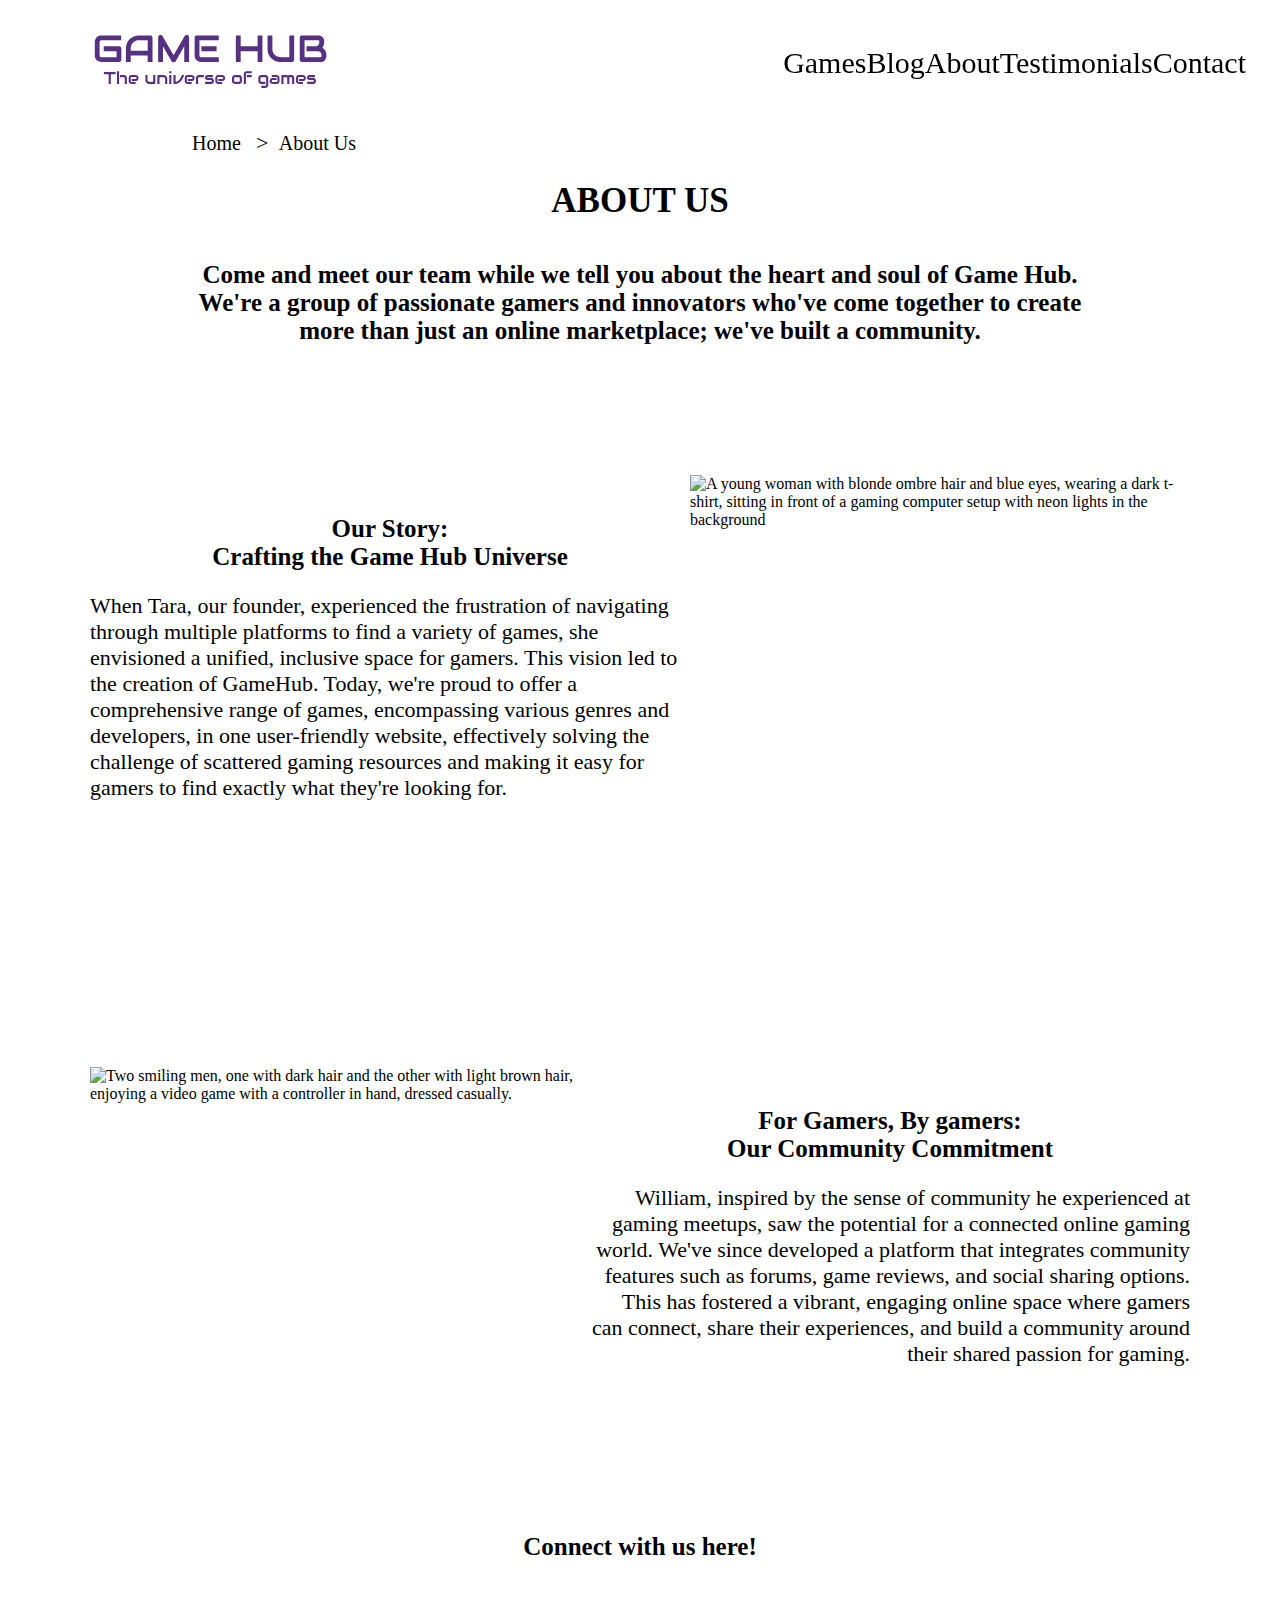
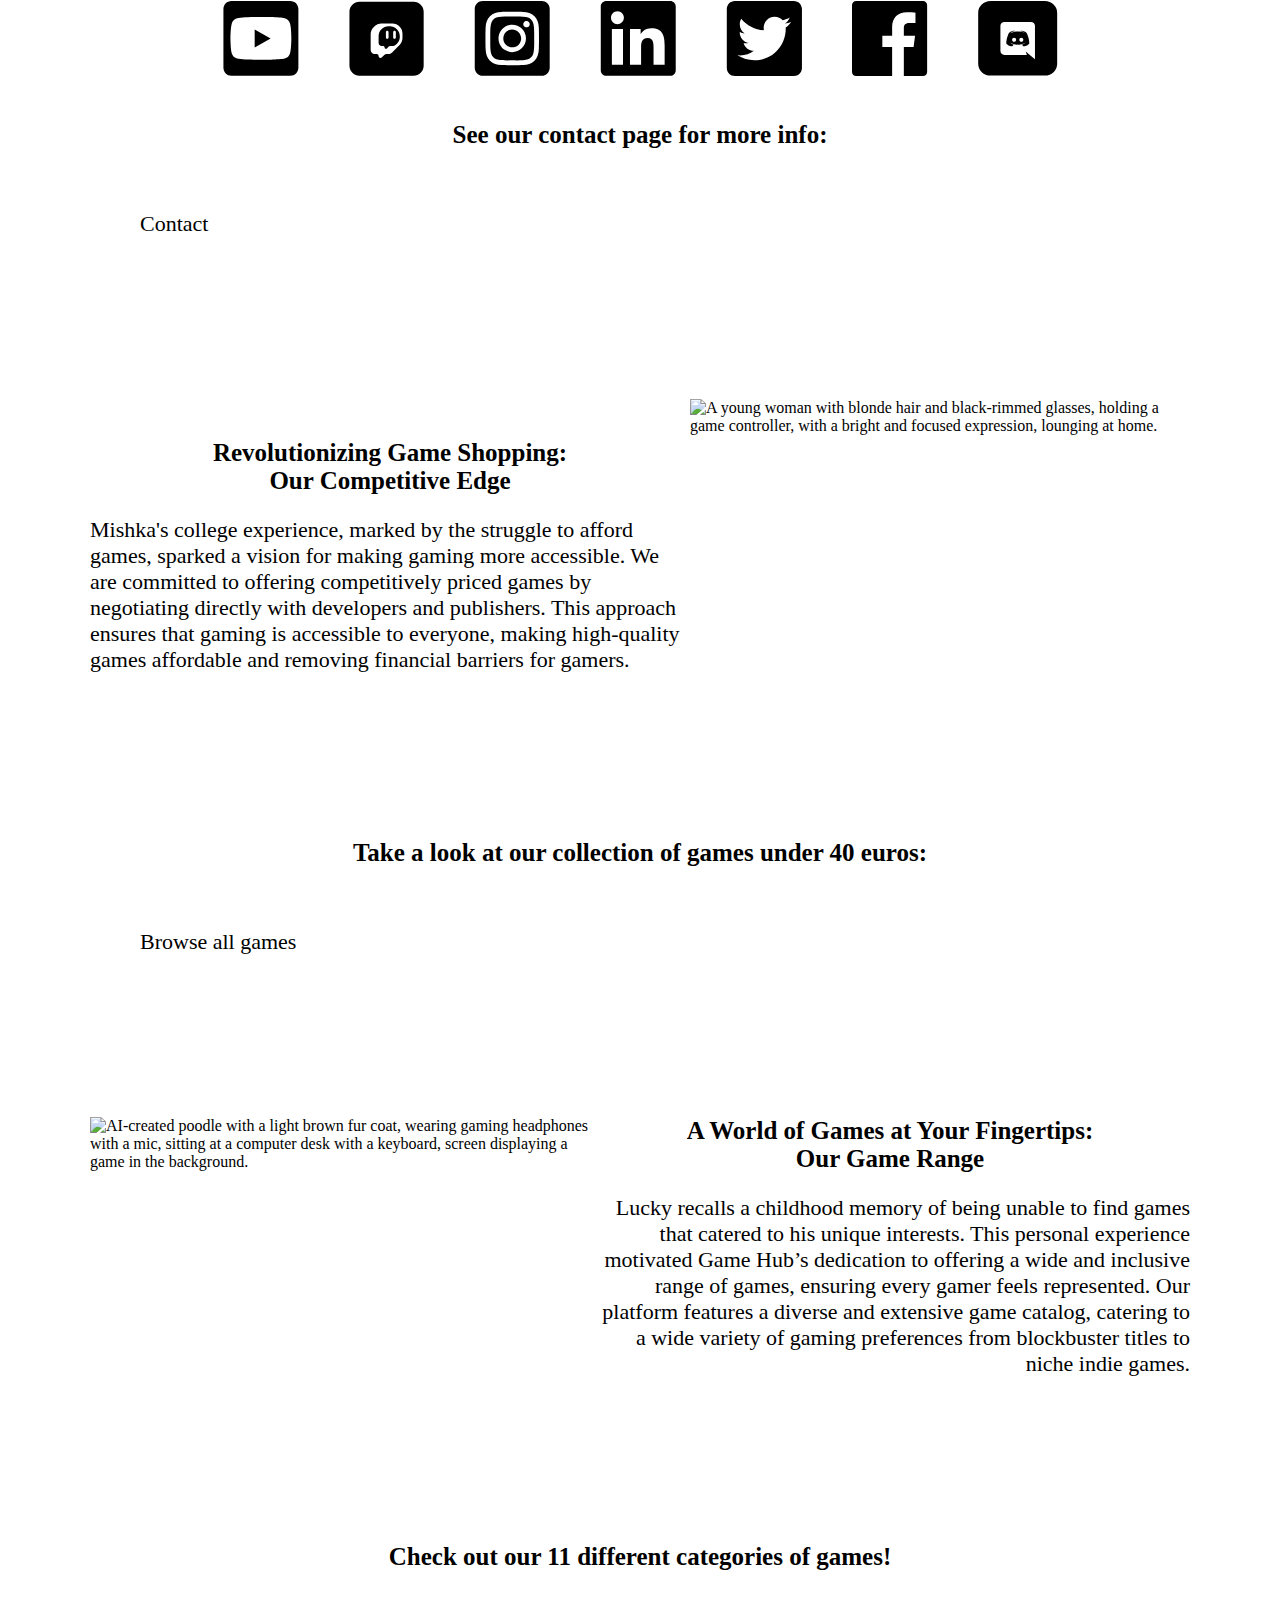
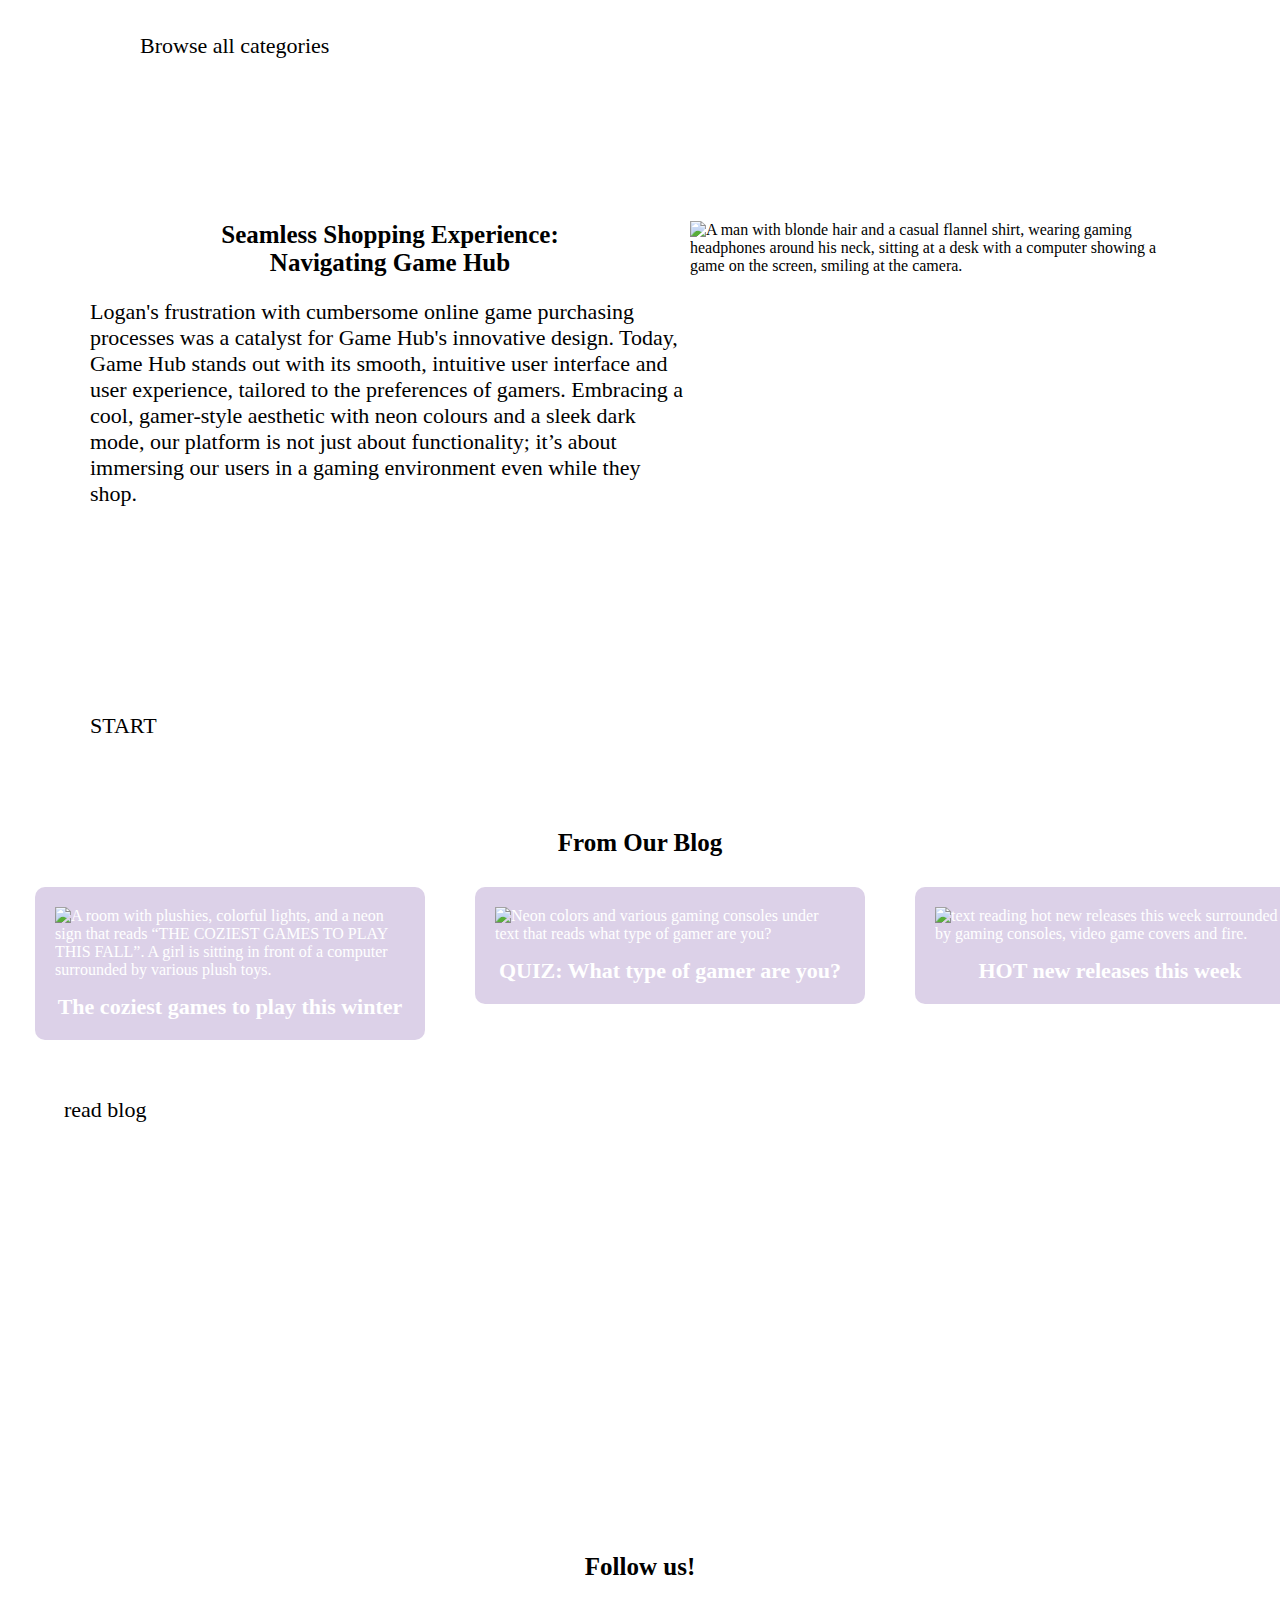
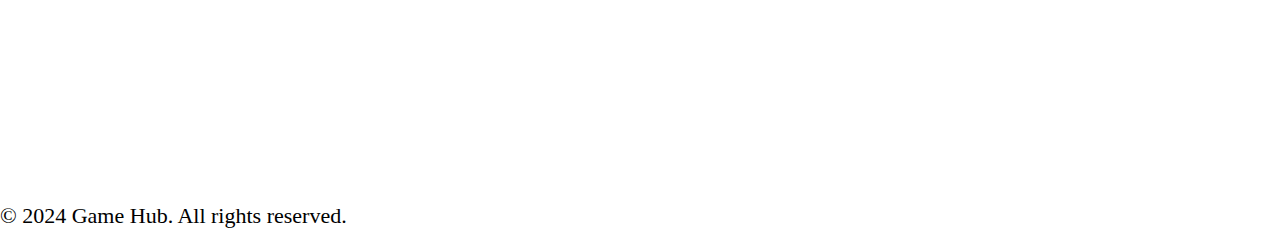
==== about-us.html @ de3f4aee "alt text about-pictures" ====
<!DOCTYPE html>
<html lang="en">
  <head>
    <meta charset="UTF-8" />
    <meta name="viewport" content="width=device-width, initial-scale=1.0" />
    <meta
      name="description"
      content="Learn about Game Hub's passionate team. We're more than an online marketplace; we're a community of gamers and innovators."
    />
    <link rel="icon" type="image/x-icon" href="/assets/images/favicon2.jpeg" />
    <link rel="stylesheet" href="src/css/trying-again.css" />
    <link rel="preconnect" href="https://fonts.googleapis.com" />
    <link rel="preconnect" href="https://fonts.gstatic.com" crossorigin />
    <link
      href="https://fonts.googleapis.com/css2?family=Audiowide&family=Orbitron&family=Press+Start+2P&display=swap"
      rel="stylesheet"
    />
    <title>About Us | Game Hub</title>
  </head>

  <body>
    <!-- 1. Navigation Bar -->
    <nav class="navbar navbar__primary" role="navigation">
      <div class="navbar__content">
        <a href="index.html" class="navbar__logo">
          <svg
            aria-labelledby="titleId"
            title="Game Hub Logo"
            role="img"
            width="233"
            height="54"
            viewBox="0 0 233 54"
            fill="none"
            xmlns="http://http://www.w3.org/2000/svg"
          >
            <path
              d="M27.3806 25.5693C27.3806 25.9157 27.3187 26.2373 27.195 26.5342C27.0713 26.8311 26.8981 27.0908 26.6755 27.3135C26.4652 27.5238 26.2116 27.6908 25.9147 27.8145C25.6179 27.9382 25.2963 28 24.9499 28H7.54561C7.1003 28 6.61787 27.9505 6.09834 27.8516C5.59118 27.7402 5.08402 27.5732 4.57686 27.3506C4.08207 27.1279 3.60583 26.8434 3.14815 26.4971C2.69047 26.1383 2.28226 25.7116 1.92354 25.2168C1.57718 24.7096 1.29886 24.1283 1.08858 23.4727C0.878291 22.8047 0.773148 22.0563 0.773148 21.2275V8.16504C0.773148 7.71973 0.822627 7.24349 0.921585 6.73633C1.03291 6.2168 1.19991 5.70964 1.42256 5.21484C1.64522 4.70768 1.93591 4.22526 2.29463 3.76758C2.65336 3.3099 3.08011 2.90788 3.57491 2.56152C4.08207 2.2028 4.66345 1.91829 5.31905 1.70801C5.97464 1.49772 6.71683 1.39258 7.54561 1.39258H27.1579V6.2168H7.54561C6.91475 6.2168 6.43233 6.38379 6.09834 6.71777C5.76436 7.05176 5.59737 7.54655 5.59737 8.20215V21.2275C5.59737 21.846 5.76436 22.3285 6.09834 22.6748C6.4447 23.0088 6.92712 23.1758 7.54561 23.1758H22.5564V17.127H9.71651V12.2656H24.9499C25.2963 12.2656 25.6179 12.3337 25.9147 12.4697C26.2116 12.5934 26.4652 12.7666 26.6755 12.9893C26.8981 13.2119 27.0713 13.4717 27.195 13.7686C27.3187 14.0531 27.3806 14.3623 27.3806 14.6963V25.5693ZM58.5153 28H53.6911V21.4688H36.7321V28H31.9079V14.6963C31.9079 12.7542 32.2419 10.9668 32.9099 9.33398C33.5778 7.70117 34.5056 6.2972 35.6931 5.12207C36.8806 3.94694 38.2845 3.03158 39.905 2.37598C41.5254 1.72038 43.2943 1.39258 45.2116 1.39258H56.0847C56.4187 1.39258 56.7341 1.45443 57.031 1.57812C57.3278 1.70182 57.5876 1.875 57.8103 2.09766C58.0329 2.32031 58.2061 2.58008 58.3298 2.87695C58.4535 3.17383 58.5153 3.48926 58.5153 3.82324V28ZM36.7321 16.6445H53.6911V6.2168H45.2116C45.0632 6.2168 44.7478 6.24154 44.2653 6.29102C43.7953 6.32812 43.2448 6.43327 42.614 6.60645C41.9955 6.77962 41.3399 7.04557 40.6472 7.4043C39.9545 7.76302 39.3174 8.25781 38.736 8.88867C38.1547 9.51953 37.6722 10.3112 37.2888 11.2637C36.9177 12.2038 36.7321 13.348 36.7321 14.6963V16.6445ZM95.1052 28H90.2439V12.1543L81.6901 27.2021C81.4799 27.5856 81.183 27.8763 80.7995 28.0742C80.4284 28.2721 80.0264 28.3711 79.5935 28.3711C79.1729 28.3711 78.7771 28.2721 78.406 28.0742C78.0472 27.8763 77.7627 27.5856 77.5524 27.2021L68.9616 12.1543V28H64.1374V3.45215C64.1374 2.89551 64.2982 2.40072 64.6198 1.96777C64.9538 1.53483 65.3868 1.24414 65.9187 1.0957C66.1784 1.03385 66.4382 1.0153 66.698 1.04004C66.9577 1.05241 67.2051 1.10807 67.4401 1.20703C67.6875 1.29362 67.9102 1.4235 68.1081 1.59668C68.306 1.75749 68.473 1.9554 68.6091 2.19043L79.5935 21.2832L90.5778 2.19043C90.8623 1.72038 91.252 1.38639 91.7468 1.18848C92.2539 0.99056 92.7797 0.959635 93.3239 1.0957C93.8435 1.24414 94.2702 1.53483 94.6042 1.96777C94.9382 2.40072 95.1052 2.89551 95.1052 3.45215V28ZM122.603 17.127H107.37V12.2656H122.603V17.127ZM124.774 28H107.37C106.702 28 105.972 27.8825 105.18 27.6475C104.389 27.4124 103.653 27.029 102.972 26.4971C102.304 25.9528 101.742 25.2539 101.284 24.4004C100.839 23.5345 100.616 22.4769 100.616 21.2275V3.82324C100.616 3.48926 100.678 3.17383 100.801 2.87695C100.925 2.58008 101.092 2.32031 101.302 2.09766C101.525 1.875 101.785 1.70182 102.082 1.57812C102.379 1.45443 102.7 1.39258 103.047 1.39258H124.774V6.2168H105.44V21.2275C105.44 21.8584 105.607 22.3408 105.941 22.6748C106.275 23.0088 106.764 23.1758 107.407 23.1758H124.774V28ZM146.669 12.2656H163.609V1.39258H168.433V28H163.609V17.127H146.669V28H141.844V1.39258H146.669V12.2656ZM200.162 25.5693C200.162 25.9157 200.1 26.2373 199.976 26.5342C199.853 26.8311 199.679 27.0908 199.457 27.3135C199.234 27.5238 198.974 27.6908 198.677 27.8145C198.381 27.9382 198.065 28 197.731 28H186.858C185.831 28 184.792 27.8887 183.741 27.666C182.689 27.4434 181.669 27.1032 180.679 26.6455C179.702 26.1755 178.781 25.5817 177.915 24.8643C177.049 24.1468 176.288 23.2995 175.633 22.3223C174.989 21.3327 174.482 20.207 174.111 18.9453C173.74 17.6712 173.554 16.2549 173.554 14.6963V1.39258H178.379V14.6963C178.379 16.057 178.564 17.2074 178.935 18.1475C179.319 19.0876 179.801 19.873 180.383 20.5039C180.964 21.1348 181.601 21.6296 182.294 21.9883C182.986 22.347 183.642 22.613 184.26 22.7861C184.891 22.9593 185.442 23.0706 185.912 23.1201C186.394 23.1572 186.71 23.1758 186.858 23.1758H195.338V1.39258H200.162V25.5693ZM232.336 22.1553C232.336 22.749 232.231 23.3861 232.02 24.0664C231.822 24.7467 231.488 25.3776 231.018 25.959C230.561 26.5404 229.961 27.029 229.218 27.4248C228.476 27.8083 227.567 28 226.491 28H208.177C207.831 28 207.509 27.9382 207.213 27.8145C206.916 27.6908 206.656 27.5238 206.433 27.3135C206.223 27.0908 206.056 26.8311 205.932 26.5342C205.809 26.2373 205.747 25.9157 205.747 25.5693V3.82324C205.747 3.48926 205.809 3.17383 205.932 2.87695C206.056 2.58008 206.223 2.32031 206.433 2.09766C206.656 1.875 206.916 1.70182 207.213 1.57812C207.509 1.45443 207.831 1.39258 208.177 1.39258H224.32C224.914 1.39258 225.551 1.49772 226.231 1.70801C226.911 1.91829 227.542 2.25846 228.124 2.72852C228.717 3.1862 229.206 3.78613 229.59 4.52832C229.985 5.27051 230.183 6.17969 230.183 7.25586V8.16504C230.183 9.01855 230.041 9.9401 229.757 10.9297C229.472 11.9069 229.014 12.8346 228.383 13.7129C228.928 14.0469 229.435 14.4489 229.905 14.9189C230.387 15.389 230.808 15.9333 231.167 16.5518C231.525 17.1702 231.81 17.8691 232.02 18.6484C232.231 19.4277 232.336 20.2874 232.336 21.2275V22.1553ZM227.511 21.2275C227.511 20.5967 227.412 20.0339 227.215 19.5391C227.017 19.0319 226.738 18.599 226.38 18.2402C226.021 17.8815 225.588 17.6094 225.081 17.4238C224.574 17.2259 224.005 17.127 223.374 17.127H212.501V12.2656H221.203C221.834 12.2656 222.403 12.1729 222.91 11.9873C223.417 11.7894 223.85 11.5111 224.209 11.1523C224.567 10.7936 224.84 10.3669 225.025 9.87207C225.223 9.36491 225.322 8.7959 225.322 8.16504V7.25586C225.322 6.56315 224.988 6.2168 224.32 6.2168H210.571V23.1758H226.491C226.578 23.1758 226.683 23.1696 226.806 23.1572C226.93 23.1449 227.041 23.1077 227.14 23.0459C227.239 22.984 227.326 22.8789 227.4 22.7305C227.474 22.582 227.511 22.3779 227.511 22.1182V21.2275ZM21.572 40.2549H16.8156V50H14.6574V40.2549H9.89278V38.0967H21.572V40.2549ZM32.9025 50H30.7443V44.0483C30.7443 43.7661 30.6724 43.5531 30.5285 43.4092C30.3846 43.2598 30.1688 43.1851 29.8811 43.1851H25.988V41.0269H29.8811C30.0858 41.0269 30.3016 41.0518 30.5285 41.1016C30.7554 41.1458 30.9795 41.2178 31.2009 41.3174C31.4278 41.417 31.6436 41.547 31.8483 41.7075C32.0531 41.8625 32.2329 42.0534 32.3879 42.2803C32.5428 42.5016 32.6674 42.759 32.7614 43.0522C32.8555 43.3455 32.9025 43.6776 32.9025 44.0483V50ZM25.1164 50H22.9582V37.2334H25.1164V50ZM44.5319 43.9985C44.5319 44.2974 44.4794 44.6211 44.3742 44.9697C44.2691 45.3128 44.0975 45.6338 43.8596 45.9326C43.6272 46.2259 43.32 46.4722 42.9382 46.6714C42.5619 46.8706 42.1026 46.9702 41.5603 46.9702H37.6672V44.9199H41.5603C41.8536 44.9199 42.0804 44.8314 42.2409 44.6543C42.4014 44.4717 42.4816 44.2476 42.4816 43.9819C42.4816 43.6997 42.3903 43.4784 42.2077 43.3179C42.0306 43.1574 41.8148 43.0771 41.5603 43.0771H37.6672C37.3739 43.0771 37.147 43.1685 36.9865 43.3511C36.826 43.5282 36.7458 43.7495 36.7458 44.0151V47.0283C36.7458 47.3161 36.8343 47.5402 37.0114 47.7007C37.194 47.8612 37.4182 47.9414 37.6838 47.9414H41.5603V50H37.6672C37.3684 50 37.0446 49.9474 36.696 49.8423C36.3529 49.7371 36.0319 49.5684 35.7331 49.3359C35.4398 49.098 35.1936 48.7909 34.9943 48.4146C34.7951 48.0327 34.6955 47.5706 34.6955 47.0283V43.9985C34.6955 43.6997 34.7481 43.3787 34.8532 43.0356C34.9584 42.687 35.1272 42.366 35.3596 42.0728C35.5975 41.7739 35.9047 41.5249 36.281 41.3257C36.6628 41.1265 37.1249 41.0269 37.6672 41.0269H41.5603C41.8591 41.0269 42.18 41.0794 42.5231 41.1846C42.8718 41.2897 43.1927 41.4613 43.486 41.6992C43.7849 41.9316 44.0339 42.2388 44.2331 42.6206C44.4323 42.9969 44.5319 43.4562 44.5319 43.9985ZM61.3244 48.9126C61.3244 49.0675 61.2967 49.2114 61.2414 49.3442C61.1861 49.4771 61.1086 49.5933 61.009 49.6929C60.9149 49.7869 60.8015 49.8617 60.6687 49.917C60.5414 49.9723 60.403 50 60.2536 50H55.3728C55.1071 50 54.8221 49.9696 54.5178 49.9087C54.2189 49.8478 53.9229 49.751 53.6296 49.6182C53.3363 49.4798 53.0513 49.3083 52.7746 49.1035C52.5035 48.8932 52.2655 48.6414 52.0607 48.3481C51.856 48.0493 51.69 47.7062 51.5627 47.3188C51.441 46.9315 51.3801 46.4943 51.3801 46.0073V41.0269H53.5383V46.0073C53.5383 46.2896 53.5853 46.5441 53.6794 46.771C53.779 46.9924 53.9118 47.1833 54.0778 47.3438C54.2439 47.5042 54.4375 47.6287 54.6589 47.7173C54.8858 47.8003 55.1293 47.8418 55.3894 47.8418H59.1662V41.0269H61.3244V48.9126ZM73.2941 50H71.1359V45.0195C71.1359 44.7373 71.0861 44.4855 70.9865 44.2642C70.8925 44.0373 70.7624 43.8436 70.5964 43.6831C70.4304 43.5226 70.2339 43.4009 70.007 43.3179C69.7857 43.2293 69.545 43.1851 69.2849 43.1851H65.508V50H63.3498V42.0977C63.3498 41.9482 63.3775 41.8099 63.4328 41.6826C63.4882 41.5498 63.5656 41.4364 63.6652 41.3423C63.7648 41.2427 63.8811 41.1652 64.0139 41.1099C64.1467 41.0545 64.2878 41.0269 64.4372 41.0269H69.3015C69.5726 41.0269 69.8576 41.0573 70.1564 41.1182C70.4608 41.179 70.7596 41.2786 71.0529 41.417C71.3518 41.5498 71.634 41.7214 71.8996 41.9316C72.1708 42.1364 72.4087 42.3882 72.6135 42.687C72.8238 42.9803 72.9898 43.3206 73.1115 43.708C73.2333 44.0954 73.2941 44.5326 73.2941 45.0195V50ZM77.3781 39.1841H75.2199V37.2334H77.3781V39.1841ZM77.3781 50H75.2199V41.0269H77.3781V50ZM90.1613 41.0269C89.9178 41.785 89.6328 42.5321 89.3064 43.2681C88.9799 44.0041 88.6036 44.7069 88.1774 45.3765C87.7569 46.0405 87.2837 46.6576 86.758 47.2275C86.2378 47.792 85.6595 48.2817 85.0231 48.6968C84.3923 49.1063 83.7033 49.43 82.9563 49.668C82.2147 49.9004 81.4095 50.0166 80.5407 50.0166C80.3913 50.0166 80.2502 49.9889 80.1174 49.9336C79.9846 49.8783 79.8684 49.8035 79.7688 49.7095C79.6691 49.6099 79.5917 49.4964 79.5363 49.3691C79.481 49.2363 79.4533 49.0952 79.4533 48.9458V41.0269H81.6115V47.7754C82.1372 47.7754 82.6408 47.6619 83.1223 47.4351C83.6092 47.2082 84.0686 46.9093 84.5002 46.5386C84.9318 46.1623 85.3303 45.7362 85.6955 45.2603C86.0663 44.7843 86.3955 44.2974 86.6833 43.7993C86.9711 43.2957 87.2146 42.8032 87.4138 42.3218C87.6185 41.8403 87.7707 41.4087 87.8703 41.0269H90.1613ZM100.595 43.9985C100.595 44.2974 100.543 44.6211 100.438 44.9697C100.333 45.3128 100.161 45.6338 99.923 45.9326C99.6906 46.2259 99.3835 46.4722 99.0017 46.6714C98.6254 46.8706 98.1661 46.9702 97.6237 46.9702H93.7307V44.9199H97.6237C97.917 44.9199 98.1439 44.8314 98.3044 44.6543C98.4649 44.4717 98.5451 44.2476 98.5451 43.9819C98.5451 43.6997 98.4538 43.4784 98.2712 43.3179C98.0941 43.1574 97.8783 43.0771 97.6237 43.0771H93.7307C93.4374 43.0771 93.2105 43.1685 93.05 43.3511C92.8895 43.5282 92.8093 43.7495 92.8093 44.0151V47.0283C92.8093 47.3161 92.8978 47.5402 93.0749 47.7007C93.2575 47.8612 93.4816 47.9414 93.7473 47.9414H97.6237V50H93.7307C93.4318 50 93.1081 49.9474 92.7595 49.8423C92.4164 49.7371 92.0954 49.5684 91.7966 49.3359C91.5033 49.098 91.257 48.7909 91.0578 48.4146C90.8586 48.0327 90.759 47.5706 90.759 47.0283V43.9985C90.759 43.6997 90.8116 43.3787 90.9167 43.0356C91.0218 42.687 91.1906 42.366 91.423 42.0728C91.661 41.7739 91.9681 41.5249 92.3444 41.3257C92.7263 41.1265 93.1883 41.0269 93.7307 41.0269H97.6237C97.9226 41.0269 98.2435 41.0794 98.5866 41.1846C98.9353 41.2897 99.2562 41.4613 99.5495 41.6992C99.8483 41.9316 100.097 42.2388 100.297 42.6206C100.496 42.9969 100.595 43.4562 100.595 43.9985ZM109.901 43.1851H105.045C104.751 43.1851 104.53 43.2598 104.381 43.4092C104.231 43.5531 104.156 43.7661 104.156 44.0483V50H101.998V44.0483C101.998 43.6776 102.045 43.3455 102.139 43.0522C102.233 42.759 102.358 42.5016 102.513 42.2803C102.673 42.0534 102.856 41.8625 103.061 41.7075C103.265 41.547 103.479 41.417 103.7 41.3174C103.927 41.2178 104.154 41.1458 104.381 41.1016C104.613 41.0518 104.829 41.0269 105.028 41.0269H109.901V43.1851ZM120.003 46.9702C120.003 47.341 119.956 47.6758 119.862 47.9746C119.767 48.2679 119.643 48.528 119.488 48.7549C119.333 48.9762 119.153 49.1672 118.948 49.3276C118.744 49.4826 118.528 49.6099 118.301 49.7095C118.08 49.8091 117.853 49.8838 117.62 49.9336C117.393 49.9779 117.178 50 116.973 50H111.129V47.8418H116.956C117.25 47.8418 117.471 47.7671 117.62 47.6177C117.77 47.4683 117.844 47.2524 117.844 46.9702C117.817 46.3947 117.526 46.1069 116.973 46.1069H113.628C113.152 46.1069 112.748 46.0239 112.416 45.8579C112.084 45.6919 111.813 45.4844 111.602 45.2354C111.397 44.9863 111.248 44.7179 111.154 44.4302C111.065 44.1424 111.021 43.874 111.021 43.625C111.021 43.1436 111.107 42.7396 111.279 42.4131C111.45 42.0811 111.666 41.8127 111.926 41.6079C112.186 41.4032 112.468 41.2565 112.773 41.168C113.077 41.0739 113.362 41.0269 113.628 41.0269H118.932V43.1851H113.644C113.534 43.1851 113.445 43.1989 113.379 43.2266C113.318 43.2487 113.271 43.2819 113.238 43.3262C113.21 43.3649 113.193 43.4092 113.188 43.459C113.182 43.5033 113.179 43.5475 113.179 43.5918C113.185 43.6803 113.202 43.7495 113.229 43.7993C113.257 43.8491 113.29 43.8851 113.329 43.9072C113.373 43.9294 113.42 43.9432 113.47 43.9487C113.525 43.9487 113.578 43.9487 113.628 43.9487H116.973C117.526 43.9487 117.997 44.0483 118.384 44.2476C118.771 44.4468 119.084 44.6986 119.322 45.0029C119.56 45.3018 119.731 45.6283 119.837 45.9824C119.947 46.3366 120.003 46.6659 120.003 46.9702ZM131.175 43.9985C131.175 44.2974 131.123 44.6211 131.018 44.9697C130.913 45.3128 130.741 45.6338 130.503 45.9326C130.271 46.2259 129.964 46.4722 129.582 46.6714C129.205 46.8706 128.746 46.9702 128.204 46.9702H124.311V44.9199H128.204C128.497 44.9199 128.724 44.8314 128.884 44.6543C129.045 44.4717 129.125 44.2476 129.125 43.9819C129.125 43.6997 129.034 43.4784 128.851 43.3179C128.674 43.1574 128.458 43.0771 128.204 43.0771H124.311C124.017 43.0771 123.791 43.1685 123.63 43.3511C123.47 43.5282 123.389 43.7495 123.389 44.0151V47.0283C123.389 47.3161 123.478 47.5402 123.655 47.7007C123.838 47.8612 124.062 47.9414 124.327 47.9414H128.204V50H124.311C124.012 50 123.688 49.9474 123.34 49.8423C122.996 49.7371 122.675 49.5684 122.377 49.3359C122.083 49.098 121.837 48.7909 121.638 48.4146C121.439 48.0327 121.339 47.5706 121.339 47.0283V43.9985C121.339 43.6997 121.392 43.3787 121.497 43.0356C121.602 42.687 121.771 42.366 122.003 42.0728C122.241 41.7739 122.548 41.5249 122.925 41.3257C123.306 41.1265 123.768 41.0269 124.311 41.0269H128.204C128.503 41.0269 128.824 41.0794 129.167 41.1846C129.515 41.2897 129.836 41.4613 130.13 41.6992C130.428 41.9316 130.677 42.2388 130.877 42.6206C131.076 42.9969 131.175 43.4562 131.175 43.9985ZM147.918 46.9702C147.918 47.341 147.871 47.6758 147.777 47.9746C147.683 48.2679 147.558 48.528 147.404 48.7549C147.249 48.9762 147.069 49.1672 146.864 49.3276C146.659 49.4826 146.443 49.6099 146.217 49.7095C145.995 49.8091 145.768 49.8838 145.536 49.9336C145.309 49.9779 145.093 50 144.888 50H140.995C140.696 50 140.37 49.9474 140.016 49.8423C139.662 49.7371 139.332 49.5656 139.028 49.3276C138.729 49.0841 138.477 48.7715 138.273 48.3896C138.073 48.0023 137.974 47.5291 137.974 46.9702V44.0483C137.974 43.495 138.073 43.0273 138.273 42.6455C138.477 42.2581 138.729 41.9455 139.028 41.7075C139.332 41.464 139.662 41.2897 140.016 41.1846C140.37 41.0794 140.696 41.0269 140.995 41.0269H144.888C145.442 41.0269 145.912 41.1265 146.3 41.3257C146.687 41.5249 147 41.7767 147.238 42.0811C147.475 42.3799 147.647 42.7064 147.752 43.0605C147.863 43.4147 147.918 43.744 147.918 44.0483V46.9702ZM145.76 44.0649C145.76 43.7661 145.685 43.5448 145.536 43.4009C145.386 43.257 145.171 43.1851 144.888 43.1851H141.012C140.724 43.1851 140.506 43.2598 140.356 43.4092C140.207 43.5531 140.132 43.7661 140.132 44.0483V46.9702C140.132 47.2524 140.207 47.4683 140.356 47.6177C140.506 47.7671 140.724 47.8418 141.012 47.8418H144.888C145.182 47.8418 145.4 47.7671 145.544 47.6177C145.688 47.4683 145.76 47.2524 145.76 46.9702V44.0649ZM157.705 43.1851H152.824V41.0269H157.705V43.1851ZM157.705 39.292H152.841C152.547 39.292 152.326 39.3667 152.176 39.5161C152.027 39.66 151.952 39.873 151.952 40.1553V50H149.794V40.1553C149.794 39.7845 149.841 39.4525 149.935 39.1592C150.029 38.8659 150.154 38.6086 150.309 38.3872C150.469 38.1603 150.652 37.9694 150.857 37.8145C151.061 37.654 151.274 37.5239 151.496 37.4243C151.723 37.3247 151.95 37.2528 152.176 37.2085C152.403 37.1587 152.619 37.1338 152.824 37.1338H157.705V39.292ZM174.281 50.8633C174.281 51.234 174.234 51.5661 174.14 51.8594C174.046 52.1582 173.922 52.4183 173.767 52.6396C173.612 52.8665 173.432 53.0575 173.227 53.2124C173.022 53.3729 172.807 53.5029 172.58 53.6025C172.358 53.7021 172.132 53.7741 171.899 53.8184C171.672 53.8682 171.456 53.8931 171.252 53.8931H167.359V51.7349H171.252C171.545 51.7349 171.764 51.6602 171.907 51.5107C172.051 51.3613 172.123 51.1455 172.123 50.8633V44.0483C172.123 43.7661 172.051 43.5531 171.907 43.4092C171.764 43.2598 171.545 43.1851 171.252 43.1851H167.359C167.093 43.1851 166.883 43.2681 166.728 43.4341C166.573 43.5946 166.495 43.7993 166.495 44.0483V46.9702C166.495 47.2524 166.57 47.4683 166.719 47.6177C166.869 47.7671 167.087 47.8418 167.375 47.8418H171.252V50H167.359C167.154 50 166.938 49.9779 166.711 49.9336C166.484 49.8838 166.257 49.8091 166.03 49.7095C165.809 49.6099 165.596 49.4826 165.391 49.3276C165.187 49.1672 165.007 48.9762 164.852 48.7549C164.697 48.528 164.572 48.2679 164.478 47.9746C164.384 47.6758 164.337 47.341 164.337 46.9702V44.0483C164.337 43.8436 164.359 43.6278 164.404 43.4009C164.453 43.174 164.528 42.9499 164.628 42.7285C164.727 42.5016 164.855 42.2858 165.009 42.0811C165.17 41.8763 165.361 41.6965 165.582 41.5415C165.809 41.3866 166.069 41.262 166.363 41.168C166.656 41.0739 166.988 41.0269 167.359 41.0269H171.252C171.456 41.0269 171.672 41.0518 171.899 41.1016C172.132 41.1458 172.358 41.2178 172.58 41.3174C172.807 41.417 173.022 41.547 173.227 41.7075C173.432 41.8625 173.612 42.0534 173.767 42.2803C173.922 42.5016 174.046 42.759 174.14 43.0522C174.234 43.3455 174.281 43.6776 174.281 44.0483V50.8633ZM185.521 47.0283C185.521 47.3271 185.468 47.6509 185.363 47.9995C185.258 48.3426 185.086 48.6636 184.848 48.9624C184.616 49.2557 184.309 49.502 183.927 49.7012C183.551 49.9004 183.091 50 182.549 50H178.656C178.357 50 178.033 49.9474 177.685 49.8423C177.342 49.7371 177.021 49.5684 176.722 49.3359C176.429 49.098 176.182 48.7909 175.983 48.4146C175.784 48.0327 175.684 47.5706 175.684 47.0283C175.684 46.7295 175.737 46.4058 175.842 46.0571C175.947 45.7085 176.116 45.3875 176.348 45.0942C176.586 44.7954 176.893 44.5464 177.27 44.3472C177.652 44.1479 178.114 44.0483 178.656 44.0483H182.549V46.1069H178.656C178.363 46.1069 178.136 46.1982 177.975 46.3809C177.815 46.5579 177.735 46.7793 177.735 47.0449C177.735 47.3271 177.826 47.5485 178.008 47.709C178.197 47.8639 178.418 47.9414 178.673 47.9414H182.549C182.842 47.9414 183.069 47.8529 183.23 47.6758C183.39 47.4987 183.47 47.2773 183.47 47.0117V43.9985C183.47 43.7163 183.382 43.4922 183.205 43.3262C183.033 43.1602 182.815 43.0771 182.549 43.0771H177.809V41.0269H182.549C182.848 41.0269 183.169 41.0794 183.512 41.1846C183.861 41.2897 184.182 41.4613 184.475 41.6992C184.774 41.9316 185.023 42.2388 185.222 42.6206C185.421 42.9969 185.521 43.4562 185.521 43.9985V47.0283ZM195.374 50H193.216V44.0483C193.216 43.7661 193.141 43.5531 192.991 43.4092C192.842 43.2598 192.621 43.1851 192.327 43.1851H189.522V50H187.363V42.0977C187.363 41.9482 187.391 41.8099 187.446 41.6826C187.502 41.5498 187.579 41.4364 187.679 41.3423C187.779 41.2427 187.895 41.1652 188.028 41.1099C188.16 41.0545 188.301 41.0269 188.451 41.0269H192.344C192.643 41.0269 192.964 41.0794 193.307 41.1846C193.65 41.2897 193.976 41.4585 194.286 41.6909V41.0269H197.208C197.413 41.0269 197.629 41.0518 197.856 41.1016C198.083 41.1458 198.307 41.2178 198.528 41.3174C198.755 41.417 198.971 41.547 199.175 41.7075C199.38 41.8625 199.56 42.0534 199.715 42.2803C199.87 42.5016 199.995 42.759 200.089 43.0522C200.183 43.3455 200.23 43.6776 200.23 44.0483V50H198.071V44.0483C198.071 43.7661 198 43.5531 197.856 43.4092C197.717 43.2598 197.502 43.1851 197.208 43.1851H195.266C195.338 43.4507 195.374 43.7384 195.374 44.0483V50ZM211.876 43.9985C211.876 44.2974 211.823 44.6211 211.718 44.9697C211.613 45.3128 211.441 45.6338 211.203 45.9326C210.971 46.2259 210.664 46.4722 210.282 46.6714C209.906 46.8706 209.446 46.9702 208.904 46.9702H205.011V44.9199H208.904C209.197 44.9199 209.424 44.8314 209.585 44.6543C209.745 44.4717 209.825 44.2476 209.825 43.9819C209.825 43.6997 209.734 43.4784 209.551 43.3179C209.374 43.1574 209.159 43.0771 208.904 43.0771H205.011C204.718 43.0771 204.491 43.1685 204.33 43.3511C204.17 43.5282 204.09 43.7495 204.09 44.0151V47.0283C204.09 47.3161 204.178 47.5402 204.355 47.7007C204.538 47.8612 204.762 47.9414 205.028 47.9414H208.904V50H205.011C204.712 50 204.388 49.9474 204.04 49.8423C203.697 49.7371 203.376 49.5684 203.077 49.3359C202.784 49.098 202.537 48.7909 202.338 48.4146C202.139 48.0327 202.039 47.5706 202.039 47.0283V43.9985C202.039 43.6997 202.092 43.3787 202.197 43.0356C202.302 42.687 202.471 42.366 202.703 42.0728C202.941 41.7739 203.248 41.5249 203.625 41.3257C204.007 41.1265 204.469 41.0269 205.011 41.0269H208.904C209.203 41.0269 209.524 41.0794 209.867 41.1846C210.216 41.2897 210.536 41.4613 210.83 41.6992C211.129 41.9316 211.378 42.2388 211.577 42.6206C211.776 42.9969 211.876 43.4562 211.876 43.9985ZM222.003 46.9702C222.003 47.341 221.956 47.6758 221.862 47.9746C221.767 48.2679 221.643 48.528 221.488 48.7549C221.333 48.9762 221.153 49.1672 220.948 49.3276C220.744 49.4826 220.528 49.6099 220.301 49.7095C220.08 49.8091 219.853 49.8838 219.62 49.9336C219.393 49.9779 219.178 50 218.973 50H213.129V47.8418H218.956C219.25 47.8418 219.471 47.7671 219.62 47.6177C219.77 47.4683 219.844 47.2524 219.844 46.9702C219.817 46.3947 219.526 46.1069 218.973 46.1069H215.628C215.152 46.1069 214.748 46.0239 214.416 45.8579C214.084 45.6919 213.813 45.4844 213.602 45.2354C213.397 44.9863 213.248 44.7179 213.154 44.4302C213.065 44.1424 213.021 43.874 213.021 43.625C213.021 43.1436 213.107 42.7396 213.279 42.4131C213.45 42.0811 213.666 41.8127 213.926 41.6079C214.186 41.4032 214.468 41.2565 214.773 41.168C215.077 41.0739 215.362 41.0269 215.628 41.0269H220.932V43.1851H215.644C215.534 43.1851 215.445 43.1989 215.379 43.2266C215.318 43.2487 215.271 43.2819 215.238 43.3262C215.21 43.3649 215.193 43.4092 215.188 43.459C215.182 43.5033 215.179 43.5475 215.179 43.5918C215.185 43.6803 215.202 43.7495 215.229 43.7993C215.257 43.8491 215.29 43.8851 215.329 43.9072C215.373 43.9294 215.42 43.9432 215.47 43.9487C215.525 43.9487 215.578 43.9487 215.628 43.9487H218.973C219.526 43.9487 219.997 44.0483 220.384 44.2476C220.771 44.4468 221.084 44.6986 221.322 45.0029C221.56 45.3018 221.731 45.6283 221.837 45.9824C221.947 46.3366 222.003 46.6659 222.003 46.9702Z"
              fill="#563182"
            />
          </svg>
        </a>
        <!-- Alternate Logo for smaller screens -->
        <a href="index.html" class="navbar__logo--small" id="alternate-logo">
          <svg
            aria-labelledby="titleId"
            title="Game Hub Logo"
            role="img"
            width="133"
            height="17"
            viewBox="0 0 133 17"
            fill="none"
            xmlns="http://http://www.w3.org/2000/svg"
          >
            <path
              d="M15.1993 14.611C15.1993 14.809 15.164 14.9927 15.0933 15.1624C15.0226 15.332 14.9237 15.4805 14.7964 15.6077C14.6763 15.7279 14.5314 15.8233 14.3617 15.894C14.1921 15.9647 14.0083 16 13.8104 16H3.86508C3.61062 16 3.33495 15.9717 3.03807 15.9152C2.74827 15.8516 2.45846 15.7561 2.16865 15.6289C1.88591 15.5017 1.61378 15.3391 1.35225 15.1412C1.09071 14.9362 0.857455 14.6923 0.65247 14.4096C0.454553 14.1198 0.295513 13.7876 0.175349 13.4129C0.0551856 13.0313 -0.00489619 12.6036 -0.00489619 12.13V4.66574C-0.00489619 4.41127 0.0233776 4.13914 0.0799252 3.84933C0.143541 3.55246 0.238965 3.26265 0.366197 2.97991C0.49343 2.69011 0.659538 2.41444 0.864523 2.1529C1.06951 1.89137 1.31337 1.66165 1.59611 1.46373C1.88591 1.25875 2.21813 1.09617 2.59276 0.976008C2.96739 0.855844 3.39149 0.795762 3.86508 0.795762H15.0721V3.55246H3.86508C3.50459 3.55246 3.22892 3.64788 3.03807 3.83873C2.84722 4.02958 2.7518 4.31232 2.7518 4.68694V12.13C2.7518 12.4834 2.84722 12.7591 3.03807 12.957C3.23599 13.1479 3.51166 13.2433 3.86508 13.2433H12.4426V9.78683H5.10559V7.00893H13.8104C14.0083 7.00893 14.1921 7.04781 14.3617 7.12556C14.5314 7.19624 14.6763 7.2952 14.7964 7.42243C14.9237 7.54967 15.0226 7.6981 15.0933 7.86775C15.164 8.03032 15.1993 8.20703 15.1993 8.39788V14.611ZM32.9906 16H30.2339V12.2679H20.5431V16H17.7864V8.39788C17.7864 7.28813 17.9772 6.26674 18.3589 5.33371C18.7406 4.40067 19.2708 3.5984 19.9493 2.9269C20.6279 2.2554 21.4302 1.73233 22.3561 1.3577C23.2821 0.983076 24.2929 0.795762 25.3885 0.795762H31.6017C31.7925 0.795762 31.9728 0.831104 32.1424 0.901789C32.3121 0.972473 32.4605 1.07143 32.5877 1.19866C32.715 1.3259 32.8139 1.47433 32.8846 1.64398C32.9553 1.81362 32.9906 1.99386 32.9906 2.18471V16ZM20.5431 9.51116H30.2339V3.55246H25.3885C25.3037 3.55246 25.1234 3.56659 24.8478 3.59487C24.5792 3.61607 24.2646 3.67616 23.9041 3.77511C23.5507 3.87407 23.1761 4.02604 22.7803 4.23103C22.3844 4.43601 22.0204 4.71875 21.6882 5.07924C21.356 5.43973 21.0803 5.89212 20.8612 6.43639C20.6491 6.97359 20.5431 7.62742 20.5431 8.39788V9.51116ZM53.8991 16H51.1212V6.94531L46.2334 15.5441C46.1132 15.7632 45.9436 15.9293 45.7244 16.0424C45.5124 16.1555 45.2827 16.2121 45.0353 16.2121C44.7949 16.2121 44.5688 16.1555 44.3567 16.0424C44.1517 15.9293 43.9891 15.7632 43.869 15.5441L38.9599 6.94531V16H36.2032V1.97266C36.2032 1.65458 36.2951 1.37184 36.4789 1.12445C36.6698 0.877049 36.9172 0.710941 37.2211 0.626119C37.3695 0.590777 37.518 0.580174 37.6664 0.594311C37.8149 0.60138 37.9562 0.633188 38.0905 0.689735C38.2319 0.739215 38.3591 0.813433 38.4722 0.912392C38.5853 1.00428 38.6807 1.11738 38.7585 1.25168L45.0353 12.1618L51.3121 1.25168C51.4746 0.983076 51.6973 0.792228 51.98 0.679133C52.2698 0.566038 52.5702 0.548366 52.8813 0.626119C53.1781 0.710941 53.422 0.877049 53.6128 1.12445C53.8037 1.37184 53.8991 1.65458 53.8991 1.97266V16ZM69.6123 9.78683H60.9075V7.00893H69.6123V9.78683ZM70.8528 16H60.9075C60.5258 16 60.1087 15.9328 59.6564 15.7985C59.204 15.6642 58.7834 15.4451 58.3946 15.1412C58.013 14.8302 57.6913 14.4308 57.4298 13.9431C57.1753 13.4483 57.0481 12.8439 57.0481 12.13V2.18471C57.0481 1.99386 57.0834 1.81362 57.1541 1.64398C57.2248 1.47433 57.3202 1.3259 57.4404 1.19866C57.5676 1.07143 57.7161 0.972473 57.8857 0.901789C58.0554 0.831104 58.2391 0.795762 58.4371 0.795762H70.8528V3.55246H59.8048V12.13C59.8048 12.4905 59.9002 12.7662 60.0911 12.957C60.2819 13.1479 60.5611 13.2433 60.9287 13.2433H70.8528V16ZM83.364 7.00893H93.0442V0.795762H95.8009V16H93.0442V9.78683H83.364V16H80.6073V0.795762H83.364V7.00893ZM113.931 14.611C113.931 14.809 113.896 14.9927 113.825 15.1624C113.755 15.332 113.656 15.4805 113.529 15.6077C113.401 15.7279 113.253 15.8233 113.083 15.894C112.914 15.9647 112.733 16 112.543 16H106.329C105.743 16 105.149 15.9364 104.548 15.8092C103.947 15.6819 103.364 15.4875 102.799 15.226C102.24 14.9574 101.714 14.6181 101.219 14.2081C100.724 13.7982 100.289 13.314 99.9147 12.7556C99.5472 12.1901 99.2574 11.5469 99.0453 10.8259C98.8333 10.0978 98.7272 9.28851 98.7272 8.39788V0.795762H101.484V8.39788C101.484 9.17541 101.59 9.83278 101.802 10.37C102.021 10.9072 102.297 11.356 102.629 11.7165C102.961 12.077 103.325 12.3597 103.721 12.5647C104.117 12.7697 104.492 12.9217 104.845 13.0206C105.205 13.1196 105.52 13.1832 105.789 13.2115C106.064 13.2327 106.245 13.2433 106.329 13.2433H111.175V0.795762H113.931V14.611ZM132.317 12.6602C132.317 12.9994 132.256 13.3635 132.136 13.7522C132.023 14.141 131.832 14.5015 131.564 14.8337C131.302 15.1659 130.959 15.4451 130.535 15.6713C130.111 15.8904 129.592 16 128.977 16H118.512C118.314 16 118.13 15.9647 117.96 15.894C117.791 15.8233 117.642 15.7279 117.515 15.6077C117.395 15.4805 117.3 15.332 117.229 15.1624C117.158 14.9927 117.123 14.809 117.123 14.611V2.18471C117.123 1.99386 117.158 1.81362 117.229 1.64398C117.3 1.47433 117.395 1.3259 117.515 1.19866C117.642 1.07143 117.791 0.972473 117.96 0.901789C118.13 0.831104 118.314 0.795762 118.512 0.795762H127.736C128.075 0.795762 128.439 0.855844 128.828 0.976008C129.217 1.09617 129.577 1.29055 129.91 1.55915C130.249 1.82069 130.528 2.16351 130.747 2.58761C130.973 3.01172 131.087 3.53125 131.087 4.14621V4.66574C131.087 5.15346 131.005 5.68006 130.843 6.24554C130.68 6.80395 130.419 7.33408 130.058 7.83594C130.369 8.02679 130.659 8.25651 130.928 8.52511C131.203 8.79371 131.444 9.10473 131.649 9.45815C131.854 9.81157 132.016 10.2109 132.136 10.6563C132.256 11.1016 132.317 11.5928 132.317 12.13V12.6602ZM129.56 12.13C129.56 11.7695 129.503 11.4479 129.39 11.1652C129.277 10.8754 129.118 10.628 128.913 10.423C128.708 10.218 128.461 10.0625 128.171 9.95647C127.881 9.84338 127.556 9.78683 127.195 9.78683H120.982V7.00893H125.955C126.315 7.00893 126.641 6.95592 126.93 6.84989C127.22 6.7368 127.468 6.57775 127.673 6.37277C127.878 6.16778 128.033 5.92392 128.139 5.64119C128.252 5.35138 128.309 5.02623 128.309 4.66574V4.14621C128.309 3.75037 128.118 3.55246 127.736 3.55246H119.88V13.2433H128.977C129.026 13.2433 129.086 13.2398 129.157 13.2327C129.228 13.2256 129.291 13.2044 129.348 13.1691C129.404 13.1337 129.454 13.0737 129.496 12.9888C129.539 12.904 129.56 12.7874 129.56 12.639V12.13Z"
              fill="#563182"
            />
          </svg>
        </a>
        <input
          type="checkbox"
          id="navbar-toggle"
          class="navbar__checkbox"
          aria-label="Menu toggle"
        />
        <label for="navbar-toggle" class="navbar__hamburger">
          <svg
            width="75"
            height="58"
            viewBox="0 0 75 58"
            fill="none"
            xmlns="http://http://www.w3.org/2000/svg"
            id="hamburger"
          >
            <path
              d="M10 12.6958C10 11.207 11.207 10 12.6958 10H34.3926C35.8814 10 37.0885 11.207 37.0885 12.6958C37.0885 14.1847 35.8814 15.3917 34.3926 15.3917H12.6958C11.207 15.3917 10 14.1847 10 12.6958Z"
            />
            <path
              d="M10 28.9698C10 27.4807 11.207 26.2739 12.6958 26.2739H61.4811C62.9699 26.2739 64.1769 27.4807 64.1769 28.9698C64.1769 30.4586 62.9699 31.6653 61.4811 31.6653H12.6958C11.207 31.6653 10 30.4586 10 28.9698Z"
            />
            <path
              d="M12.6958 42.5474C11.207 42.5474 10 43.7544 10 45.2432C10 46.732 11.207 47.9391 12.6958 47.9391H45.228C46.7168 47.9391 47.9239 46.732 47.9239 45.2432C47.9239 43.7544 46.7168 42.5474 45.228 42.5474H12.6958Z"
            />
          </svg>
        </label>
        <ul class="navbar__links">
          <li><a href="games.html">Games</a></li>
          <li><a href="blog.html">Blog</a></li>
          <li class="active"><a href="about-us.html">About</a></li>
          <li><a href="testimonials.html">Testimonials</a></li>
          <li><a href="contact.html">Contact</a></li>
        </ul>
      </div>
    </nav>

    <nav class="breadcrumbs" aria-label="Breadcrumb">
      <ol class="breadcrumbs__list">
        <li>
          <a href="index.html" class="breadcrumbs__item">Home</a>
        </li>
        <li class="active">
          <a href="games.html" class="breadcrumbs__item">About Us</a>
        </li>
      </ol>
    </nav>

    <!-- 2. Page Header -->
    <header class="header">
      <div class="header__content">
        <h1>ABOUT US</h1>
        <h2 class="header__subtitle">
          Come and meet our team while we tell you about the heart and soul of
          Game Hub. We're a group of passionate gamers and innovators who've
          come together to create more than just an online marketplace; we've
          built a community.
        </h2>
      </div>
    </header>

    <!-- 3. Main Content -->
    <main class="main-content__section">
      <!-- Section for Our Story -->

      <div class="about-us-wrap">
        <div class="about-card image-right">
          <img class="about-card-image" alt="A young woman with blonde ombre hair and blue eyes, wearing a dark t-shirt, sitting in front of a gaming computer setup with neon lights in the background" src="assets/images/about-us/1.jpg" />
          <div class="about-card-text">
            <h2 class="about-card__title">
              Our Story:<br />Crafting the Game Hub Universe
            </h2>
            <p class="about-card__paragraph">
              When Tara, our founder, experienced the frustration of navigating
              through multiple platforms to find a variety of games, she
              envisioned a unified, inclusive space for gamers. This vision led
              to the creation of GameHub. Today, we're proud to offer a
              comprehensive range of games, encompassing various genres and
              developers, in one user-friendly website, effectively solving the
              challenge of scattered gaming resources and making it easy for
              gamers to find exactly what they're looking for.
            </p>

            <p></p>
          </div>
        </div>

        <div class="about-card image-left">
          <img class="about-card-image" src="assets/images/about-us/2.jpg" alt="Two smiling men, one with dark hair and the other with light brown hair, enjoying a video game with a controller in hand, dressed casually." />
          <div class="about-card-text">
            <h2 class="about-card__title">
              For Gamers, By gamers:<br />Our Community Commitment
            </h2>
            <p class="about-card__paragraph text-right">
              William, inspired by the sense of community he experienced at
              gaming meetups, saw the potential for a connected online gaming
              world. We've since developed a platform that integrates community
              features such as forums, game reviews, and social sharing options.
              This has fostered a vibrant, engaging online space where gamers
              can connect, share their experiences, and build a community around
              their shared passion for gaming.
            </p>

            <p></p>
          </div>
        </div>

        <!-- Social Media Links Section -->
        <h3>Connect with us here!</h3>
        <div class="social-media__icons social-media__icons-dark">
          <a href="http://www.youtube.com" aria-label="Follow us on YouTube">
            <svg
              width="76"
              height="75"
              viewBox="0 0 76 75"
              fill="none"
              xmlns="http://http://www.w3.org/2000/svg"
            >
              <path
                id="Vector"
                d="M31.6806 28.4229L47.6102 37.4628L31.6806 46.5026V28.4229ZM75.3866 8.02057V66.8381C75.3866 71.2661 71.7891 74.8587 67.3549 74.8587H8.45555C4.02137 74.8587 0.423828 71.2661 0.423828 66.8381V8.02057C0.423828 3.59255 4.02137 0 8.45555 0H67.3549C71.7891 0 75.3866 3.59255 75.3866 8.02057ZM68.3588 37.4795C68.3588 37.4795 68.3588 27.5206 67.0872 22.7417C66.3844 20.1016 64.3263 18.0296 61.6992 17.3278C56.9638 16.0411 37.9052 16.0411 37.9052 16.0411C37.9052 16.0411 18.8466 16.0411 14.1112 17.3278C11.4842 18.0296 9.42605 20.1016 8.72328 22.7417C7.45159 27.5039 7.45159 37.4795 7.45159 37.4795C7.45159 37.4795 7.45159 47.4383 8.72328 52.2173C9.42605 54.8574 11.4842 56.8458 14.1112 57.5476C18.8466 58.8175 37.9052 58.8175 37.9052 58.8175C37.9052 58.8175 56.9638 58.8175 61.6992 57.5309C64.3263 56.8291 66.3844 54.8407 67.0872 52.2006C68.3588 47.4383 68.3588 37.4795 68.3588 37.4795Z"
              />
            </svg>
          </a>
          <a href="http://www.twitch.com" aria-label="Follow us on Twitch">
            <svg
              width="75"
              height="75"
              viewBox="0 0 75 75"
              xmlns="http://http://www.w3.org/2000/svg"
            >
              <g id="&#240;&#159;&#166;&#134; icon &#34;twitch&#34;">
                <g id="Group">
                  <path
                    id="Vector"
                    fill-rule="evenodd"
                    clip-rule="evenodd"
                    d="M50.8198 36.0384C50.8198 38.4389 49.8654 40.7409 48.1668 42.4371L47.3944 43.2085C46.1935 44.4077 44.5657 45.0813 42.8685 45.0813H41.178C40.5633 45.0813 39.9737 45.3253 39.5388 45.7596L37.8966 47.3995C37.0411 48.2539 35.5797 47.6479 35.5797 46.4389C35.5797 45.6891 34.9719 45.0813 34.2221 45.0813H32.598C30.9512 45.0813 29.6162 43.7463 29.6162 42.0996V35.1559C29.6162 29.6742 34.06 25.2305 39.5416 25.2305H40.8198C46.3427 25.2305 50.8198 29.7076 50.8198 35.2305V36.0384ZM46.8443 31.1876C46.8443 30.4557 46.251 29.8623 45.519 29.8623C44.7871 29.8623 44.1938 30.4557 44.1938 31.1876V36.4775C44.1938 37.2094 44.7871 37.8028 45.519 37.8028C46.251 37.8028 46.8443 37.2094 46.8443 36.4775V31.1876ZM36.9049 31.1876C36.9049 30.4557 37.4982 29.8623 38.2302 29.8623C38.9621 29.8623 39.5554 30.4557 39.5554 31.1876V36.4775C39.5554 37.2094 38.9621 37.8028 38.2302 37.8028C37.4982 37.8028 36.9049 37.2094 36.9049 36.4775V31.1876Z"
                  />
                  <path
                    id="Vector_2"
                    fill-rule="evenodd"
                    clip-rule="evenodd"
                    d="M0.456055 10.75C0.456055 5.22715 4.93321 0.75 10.4561 0.75H64.6692C70.1921 0.75 74.6692 5.22715 74.6692 10.75V64.8601C74.6692 70.3829 70.1921 74.8601 64.6692 74.8601H10.4561C4.93321 74.8601 0.456055 70.3829 0.456055 64.8601V10.75ZM32.4292 22.585C29.7794 22.585 27.238 23.6366 25.363 25.509L24.5987 26.2722C22.7203 28.148 21.6648 30.6937 21.6648 33.3482V49.0474C21.6648 51.2431 23.4448 53.0231 25.6405 53.0231H27.6769C28.748 53.0231 29.6163 53.8914 29.6163 54.9625C29.6163 56.6896 31.7039 57.5552 32.926 56.3348L35.272 53.9921C35.8933 53.3716 36.7356 53.0231 37.6137 53.0231H38.8928C40.59 53.0231 42.2178 52.3495 43.4187 51.1502L50.5366 44.0422C52.415 42.1665 53.4705 39.6208 53.4705 36.9662V32.585C53.4705 27.0621 48.9933 22.585 43.4705 22.585H32.4292Z"
                  />
                </g>
              </g>
            </svg>
          </a>
          <a
            href="http://www.instagram.com"
            aria-label="Follow us on Instagram"
          >
            <svg
              width="76"
              height="75"
              viewBox="0 0 76 75"
              xmlns="http://http://www.w3.org/2000/svg"
            >
              <g
                id="&#240;&#159;&#166;&#134; icon &#34;Instagram Square icon&#34;"
              >
                <path
                  id="Vector"
                  d="M38.2206 28.5165C36.4555 28.5171 34.7303 29.0404 33.263 30.0202C31.7956 30.9999 30.6522 32.3922 29.9772 34.0208C29.3022 35.6495 29.1259 37.4415 29.4706 39.1702C29.8154 40.8989 30.6657 42.4867 31.9141 43.7329C33.1624 44.979 34.7528 45.8275 36.484 46.1712C38.2152 46.5148 40.0096 46.3381 41.6403 45.6634C43.271 44.9887 44.6647 43.8463 45.6453 42.3807C46.6259 40.9151 47.1493 39.192 47.1493 37.4293C47.1475 35.0655 46.2061 32.799 44.532 31.1278C42.8578 29.4566 40.5878 28.5174 38.2206 28.5165ZM59.0881 21.6656C58.6337 20.5157 57.9476 19.4713 57.0723 18.5972C56.197 17.7231 55.1511 17.0379 53.9996 16.5842C50.4858 15.199 42.1194 15.5098 38.2206 15.5098C34.3219 15.5098 25.9639 15.1873 22.44 16.5842C21.2885 17.0379 20.2427 17.7231 19.3673 18.5972C18.492 19.4713 17.8059 20.5157 17.3515 21.6656C15.9661 25.1746 16.2756 33.5377 16.2756 37.4277C16.2756 41.3176 15.9661 49.6707 17.3582 53.1914C17.8126 54.3413 18.4987 55.3857 19.374 56.2598C20.2494 57.1339 21.2952 57.8191 22.4467 58.2728C25.9606 59.658 34.3269 59.3472 38.2273 59.3472C42.1278 59.3472 50.4824 59.6697 54.0063 58.2728C55.1578 57.8191 56.2037 57.1339 57.079 56.2598C57.9543 55.3857 58.6404 54.3413 59.0948 53.1914C60.492 49.6824 60.1707 41.3193 60.1707 37.4293C60.1707 33.5394 60.492 25.1879 59.0948 21.6672L59.0881 21.6656ZM38.2206 51.1311C35.5069 51.1311 32.8541 50.3275 30.5977 48.822C28.3414 47.3164 26.5827 45.1765 25.5442 42.6728C24.5057 40.1691 24.234 37.4141 24.7634 34.7562C25.2928 32.0984 26.5996 29.6569 28.5185 27.7407C30.4374 25.8245 32.8823 24.5195 35.5438 23.9908C38.2054 23.4621 40.9642 23.7335 43.4714 24.7705C45.9786 25.8076 48.1215 27.5638 49.6291 29.817C51.1368 32.0703 51.9415 34.7194 51.9415 37.4293C51.9437 39.2293 51.5903 41.012 50.9016 42.6754C50.2128 44.3388 49.2022 45.8501 47.9277 47.1229C46.6531 48.3956 45.1397 49.4048 43.474 50.0926C41.8083 50.7804 40.0231 51.1333 38.2206 51.1311ZM52.5071 26.3509C51.8736 26.3512 51.2542 26.164 50.7273 25.8127C50.2004 25.4615 49.7897 24.9621 49.547 24.3778C49.3044 23.7934 49.2407 23.1503 49.3641 22.5298C49.4875 21.9093 49.7924 21.3393 50.2402 20.8918C50.688 20.4444 51.2587 20.1396 51.88 20.0161C52.5013 19.8925 53.1453 19.9558 53.7306 20.1978C54.3159 20.4398 54.8162 20.8497 55.1682 21.3757C55.5202 21.9017 55.7081 22.5201 55.7081 23.1527C55.7098 23.5728 55.6285 23.9891 55.4688 24.3778C55.3091 24.7664 55.0741 25.1198 54.7773 25.4175C54.4806 25.7153 54.1278 25.9516 53.7394 26.1129C53.351 26.2742 52.9345 26.3574 52.5138 26.3576L52.5071 26.3509ZM67.6703 0H8.77098C6.64084 0 4.59794 0.845022 3.0917 2.34917C1.58546 3.85332 0.739258 5.89338 0.739258 8.02057L0.739258 66.8381C0.739258 68.9653 1.58546 71.0053 3.0917 72.5095C4.59794 74.0136 6.64084 74.8587 8.77098 74.8587H67.6703C69.8005 74.8587 71.8434 74.0136 73.3496 72.5095C74.8558 71.0053 75.702 68.9653 75.702 66.8381V8.02057C75.702 5.89338 74.8558 3.85332 73.3496 2.34917C71.8434 0.845022 69.8005 0 67.6703 0ZM64.8057 48.4576C64.5898 52.7403 63.6109 56.535 60.4802 59.653C57.3495 62.771 53.5529 63.7686 49.2693 63.9724C44.8502 64.2214 31.6012 64.2214 27.182 63.9724C22.8934 63.7569 19.1068 62.7777 15.9711 59.653C12.8354 56.5283 11.8498 52.7319 11.6457 48.4576C11.3964 44.043 11.3964 30.8107 11.6457 26.401C11.8615 22.1184 12.8287 18.3237 15.9711 15.2057C19.1135 12.0877 22.9102 11.1018 27.182 10.898C31.6012 10.649 44.8502 10.649 49.2693 10.898C53.5579 11.1135 57.3562 12.0927 60.4802 15.2174C63.6043 18.342 64.6015 22.1384 64.8057 26.4211C65.055 30.819 65.055 44.0396 64.8057 48.4576Z"
                />
              </g>
            </svg>
          </a>
          <a href="http://www-linkedin.com" aria-label="Follow us on Linkedin">
            <svg
              width="76"
              height="75"
              viewBox="0 0 76 75"
              xmlns="http://http://www.w3.org/2000/svg"
            >
              <g id="&#240;&#159;&#166;&#134; icon &#34;social linkedin&#34;">
                <path
                  id="Vector"
                  d="M70.1775 0H6.30485C3.25031 0 0.771484 2.41716 0.771484 5.39365V69.4531C0.771484 72.4338 3.25031 74.854 6.30485 74.854H70.1775C73.2341 74.854 75.7296 72.4338 75.7296 69.4531V5.39365C75.7296 2.41716 73.2341 0 70.1775 0ZM23.0028 63.786H11.8799V28.0651H23.0028V63.786ZM17.4413 23.1808C13.8777 23.1808 10.997 20.2969 10.997 16.7413C10.997 13.1909 13.8777 10.307 17.4413 10.307C20.9966 10.307 23.8846 13.1909 23.8846 16.7413C23.8846 20.2969 20.9966 23.1808 17.4413 23.1808ZM64.6421 63.786H53.5368V46.4157C53.5368 42.2717 53.4556 36.9436 47.7577 36.9436C41.9714 36.9436 41.0896 41.4567 41.0896 46.1153V63.7871H29.976V28.0651H40.6419V32.9431H40.7939C42.2785 30.136 45.9057 27.1741 51.3151 27.1741C62.5651 27.1741 64.6431 34.5701 64.6431 44.192L64.6421 63.786Z"
                />
              </g>
            </svg>
          </a>
          <a href="http://www.twitter.com" aria-label="Follow us on Twitter">
            <svg
              width="76"
              height="76"
              viewBox="0 0 76 76"
              xmlns="http://http://www.w3.org/2000/svg"
            >
              <g id="&#240;&#159;&#166;&#134; icon &#34;Twitter Square&#34;">
                <path
                  id="Vector"
                  d="M67.8803 0H8.84861C4.40446 0 0.798828 3.60062 0.798828 8.0386V66.9883C0.798828 71.4263 4.40446 75.0269 8.84861 75.0269H67.8803C72.3245 75.0269 75.9301 71.4263 75.9301 66.9883V8.0386C75.9301 3.60062 72.3245 0 67.8803 0ZM59.6796 26.5944C59.7132 27.0633 59.7132 27.549 59.7132 28.0179C59.7132 42.5376 48.6447 59.2679 28.4196 59.2679C22.1811 59.2679 16.3953 57.4592 11.5319 54.3443C12.4207 54.4448 13.276 54.4783 14.1816 54.4783C19.3301 54.4783 24.0593 52.7366 27.8327 49.7891C23.0028 49.6886 18.9444 46.5234 17.5524 42.1692C19.2462 42.4204 20.7723 42.4204 22.5165 41.9682C17.4854 40.9466 13.712 36.5254 13.712 31.1831V31.0491C15.171 31.8697 16.8816 32.3721 18.676 32.4391C17.1674 31.437 15.9307 30.0775 15.0762 28.482C14.2218 26.8865 13.7761 25.1046 13.7791 23.2952C13.7791 21.2521 14.3158 19.3764 15.2717 17.7519C20.6885 24.4172 28.8221 28.7715 37.9452 29.2404C36.3856 21.788 41.9701 15.7423 48.6783 15.7423C51.8479 15.7423 54.6988 17.0653 56.7113 19.2089C59.1933 18.74 61.5747 17.8189 63.6877 16.5629C62.866 19.1084 61.1386 21.2521 58.8579 22.6086C61.0716 22.3741 63.2182 21.7545 65.1971 20.9004C63.7045 23.0942 61.8262 25.0369 59.6796 26.5944Z"
                />
              </g>
            </svg>
          </a>
          <a href="http://www.facebook.com" aria-label="Follow us on facebook">
            <svg
              width="76"
              height="76"
              viewBox="0 0 76 76"
              xmlns="http://http://www.w3.org/2000/svg"
            >
              <g id="&#240;&#159;&#166;&#134; icon &#34;social facebook&#34;">
                <path
                  id="Vector"
                  d="M70.9845 0H4.14683C1.85637 0 0 1.85379 0 4.14107V70.8869C0 73.1731 1.85637 75.0269 4.14683 75.0269H40.1295V45.9728H30.3384V34.6499H40.1295V26.299C40.1295 16.608 46.0565 11.3322 54.7133 11.3322C58.8601 11.3322 62.4237 11.6396 63.463 11.7782V21.9058L57.4587 21.9089C52.7505 21.9089 51.8395 24.143 51.8395 27.4213V34.651H63.0675L61.6056 45.9738H51.8395V75.0269H70.9855C73.2749 75.0269 75.1313 73.1731 75.1313 70.8859V4.14107C75.1313 1.85379 73.2749 0 70.9845 0Z"
                />
              </g>
            </svg>
          </a>
          <a href="http://www.discord.com" aria-label="Follow us on discord">
            <svg
              width="80"
              height="75"
              viewBox="0 0 80 75"
              xmlns="http://http://www.w3.org/2000/svg"
            >
              <g id="&#240;&#159;&#166;&#134; icon &#34;discord&#34;">
                <g id="Group">
                  <path
                    id="Vector"
                    fill-rule="evenodd"
                    clip-rule="evenodd"
                    d="M43.9893 43.839C44.5816 44.5479 45.2923 45.35 45.2923 45.35C49.6554 45.2194 51.3335 42.5145 51.3335 42.5145C51.3335 36.5076 48.4906 31.6386 48.4906 31.6386C45.6477 29.6239 42.943 29.6798 42.943 29.6798L42.6666 29.9783C46.0228 30.9484 47.5824 32.3475 47.5824 32.3475C45.5292 31.2842 43.5155 30.7618 41.64 30.5566C40.2185 30.4074 38.8563 30.4447 37.652 30.5939C37.5486 30.5939 37.4603 30.6082 37.3606 30.6243L37.3164 30.6312C36.6254 30.6872 34.9473 30.9297 32.8349 31.8065C32.1044 32.1236 31.6701 32.3475 31.6701 32.3475C31.6701 32.3475 33.3087 30.8738 36.8623 29.9037L36.6649 29.6798C36.6649 29.6798 33.9602 29.6239 31.1173 31.6386C31.1173 31.6386 28.2744 36.5076 28.2744 42.5145C28.2744 42.5145 29.9328 45.2194 34.2958 45.35C34.2958 45.35 35.0263 44.5105 35.6186 43.8017C33.1113 43.0928 32.1637 41.6004 32.1637 41.6004C32.1637 41.6004 32.3611 41.731 32.7164 41.9175C32.7362 41.9362 32.7559 41.9548 32.7954 41.9735C32.825 41.9921 32.8546 42.0061 32.8842 42.0201C32.9139 42.0341 32.9435 42.0481 32.9731 42.0667C33.4666 42.3279 33.9602 42.5331 34.4143 42.701C35.2237 42.9995 36.1911 43.298 37.3164 43.5032C38.7971 43.7643 40.5344 43.8576 42.4297 43.5218C43.3576 43.3726 44.3052 43.1114 45.2923 42.7197C45.9833 42.4772 46.7532 42.1227 47.5627 41.619C47.5627 41.619 46.5756 43.1487 43.9893 43.839ZM34.0984 38.7089C34.0984 37.5709 34.9868 36.6381 36.1121 36.6381C37.2374 36.6381 38.1456 37.5709 38.1258 38.7089C38.1258 39.8468 37.2374 40.7796 36.1121 40.7796C35.0065 40.7796 34.0984 39.8468 34.0984 38.7089ZM41.3044 38.7089C41.3044 37.5709 42.1928 36.6381 43.3181 36.6381C44.4434 36.6381 45.3318 37.5709 45.3318 38.7089C45.3318 39.8468 44.4434 40.7796 43.3181 40.7796C42.2125 40.7796 41.3044 39.8468 41.3044 38.7089Z"
                  />
                  <path
                    id="Vector_2"
                    fill-rule="evenodd"
                    clip-rule="evenodd"
                    d="M66.8306 0C73.6451 0 79.1695 5.22008 79.1695 11.6594V62.9605C79.1695 69.3998 73.6451 74.6199 66.8306 74.6199H12.5392C5.72454 74.6199 0.200195 69.3998 0.200195 62.9605V11.6594C0.200195 5.22008 5.72454 0 12.5392 0H66.8306ZM26.4575 20.9868H52.9122C55.1431 20.9868 56.9594 22.7031 56.9594 24.8298V58.2968L52.7148 54.7523L50.326 52.663L47.799 50.443L48.8453 53.8942H26.4575C24.2266 53.8942 22.4103 52.178 22.4103 50.0513V24.8298C22.4103 22.7031 24.2266 20.9868 26.4575 20.9868Z"
                  />
                </g>
              </g>
            </svg>
          </a>
        </div>

        <!-- Contact Section -->
        <div class="main-content__contact">
          <h3 class="main-content__subtitle">
            See our contact page for more info:
          </h3>
          <a href="#contact" class="button button--primary">Contact</a>
        </div>

        <div class="about-card image-right">
          <img class="about-card-image" src="assets/images/about-us/3.jpg" alt="A young woman with blonde hair and black-rimmed glasses, holding a game controller, with a bright and focused expression, lounging at home." />
          <div class="about-card-text">
            <h2 class="about-card__title">
              Revolutionizing Game Shopping:<br />
              Our Competitive Edge
            </h2>
            <p class="about-card__paragraph">
              Mishka's college experience, marked by the struggle to afford
              games, sparked a vision for making gaming more accessible. We are
              committed to offering competitively priced games by negotiating
              directly with developers and publishers. This approach ensures
              that gaming is accessible to everyone, making high-quality games
              affordable and removing financial barriers for gamers.
            </p>

            <p></p>
          </div>
        </div>

        <!-- Games under 40 euros Section -->
        <h3 class="main-content__subtitle">
          Take a look at our collection of games under 40 euros:
        </h3>
        <a href="games.html" class="button button--primary">Browse all games</a>

        <div class="about-card image-left">
          <img class="about-card-image" src="assets/images/about-us/4.jpg" alt="AI-created poodle with a light brown fur coat, wearing gaming headphones with a mic, sitting at a computer desk with a keyboard, screen displaying a game in the background."/>
          <div class="about-card-text">
            <h3 class="about-card__title">
              A World of Games at Your Fingertips:<br />
              Our Game Range
            </h3>
            <p class="about-card__paragraph text-right">
              Lucky recalls a childhood memory of being unable to find games
              that catered to his unique interests. This personal experience
              motivated Game Hub’s dedication to offering a wide and inclusive
              range of games, ensuring every gamer feels represented. Our
              platform features a diverse and extensive game catalog, catering
              to a wide variety of gaming preferences from blockbuster titles to
              niche indie games.
            </p>

            <p></p>
          </div>
        </div>

        <!-- Games categories Section -->
        <h3 class="main-content__subtitle">
          Check out our 11 different categories of games!
        </h3>
        <a href="games.html" class="button button--primary"
          >Browse all categories</a
        >

        <div class="about-card image-right">
          <img class="about-card-image" src="assets/images/about-us/5.jpg" alt="A man with blonde hair and a casual flannel shirt, wearing gaming headphones around his neck, sitting at a desk with a computer showing a game on the screen, smiling at the camera."/>
          <div class="about-card-text">
            <h3 class="about-card__title">
              Seamless Shopping Experience:<br />
              Navigating Game Hub
            </h3>
            <p class="about-card__paragraph">
              Logan's frustration with cumbersome online game purchasing
              processes was a catalyst for Game Hub's innovative design. Today,
              Game Hub stands out with its smooth, intuitive user interface and
              user experience, tailored to the preferences of gamers. Embracing
              a cool, gamer-style aesthetic with neon colours and a sleek dark
              mode, our platform is not just about functionality; it’s about
              immersing our users in a gaming environment even while they shop.
            </p>

            <p></p>
          </div>
        </div>

        <a href="games.html" class="button button--secondary"> START </a>
      </div>
    </main>

    <!-- 4. Blog Carousel -->
    <section class="blog-carousel">
      <h2>From Our Blog</h2>

      <div class="blog-carousel-wrap">
        <a href="blog-post-1.html">
          <div class="blog-card">
            <img
              alt="A room with plushies, colorful lights, and a neon sign that reads “THE COZIEST GAMES TO PLAY THIS FALL”. A girl is sitting in front of a computer surrounded by various plush toys."
              class="blog-image"
              src="assets/images/blog/cozy.png"
            />
            <h3 class="blog-post-title">
              The coziest games to play this winter
            </h3>
          </div>
        </a>

        <a href="blog-post-1.html">
          <div class="blog-card">
            <img
              alt="Neon colors and various gaming consoles under text that reads what type of gamer are you?"
              class="blog-image"
              src="assets/images/blog/quiz.png"
            />
            <h3 class="blog-post-title">QUIZ: What type of gamer are you?</h3>
          </div>
        </a>
        <a href="blog-post-1.html">
          <div class="blog-card">
            <img
              alt="text reading hot new releases this week surrounded by gaming consoles, video game covers and fire. "
              class="blog-image"
              src="assets/images/blog/hot.png"
            />
            <h3 class="blog-post-title">HOT new releases this week</h3>
          </div>
        </a>
      </div>

      <a href="blog.html" class="button button--blog">read blog</a>
      <div class="decorative-line"></div>
    </section>

    <!-- 5. Footer -->
    <footer class="footer">
      <nav class="footer__nav">
        <ul class="footer__nav-links">
          <div class="footer__nav-links-division">
            <li><a href="games.html">Games</a></li>
            <li><a href="blog.html">Blog</a></li>
          </div>

          <li class="footer__logo">
            <a href="index.html" class="footer__logo">
              <svg
                width="288"
                height="65"
                viewBox="0 0 288 65"
                fill="none"
                xmlns="http://http://http://www.w3.org/2000/svg"
              >
                <path
                  d="M50.6799 26.4414C50.6799 26.806 50.6148 27.1445 50.4846 27.457C50.3544 27.7695 50.1721 28.043 49.9377 28.2773C49.7163 28.4987 49.4494 28.6745 49.1369 28.8047C48.8244 28.9349 48.4859 29 48.1213 29H29.801C29.3322 29 28.8244 28.9479 28.2775 28.8438C27.7437 28.7266 27.2098 28.5508 26.676 28.3164C26.1551 28.082 25.6538 27.7826 25.1721 27.418C24.6903 27.0404 24.2606 26.5911 23.883 26.0703C23.5184 25.5365 23.2255 24.9245 23.0041 24.2344C22.7828 23.5312 22.6721 22.7435 22.6721 21.8711V8.12109C22.6721 7.65234 22.7242 7.15104 22.8283 6.61719C22.9455 6.07031 23.1213 5.53646 23.3557 5.01562C23.59 4.48177 23.896 3.97396 24.2736 3.49219C24.6512 3.01042 25.1005 2.58724 25.6213 2.22266C26.1551 1.84505 26.7671 1.54557 27.4572 1.32422C28.1473 1.10286 28.9286 0.992188 29.801 0.992188H50.4455V6.07031H29.801C29.1369 6.07031 28.6291 6.24609 28.2775 6.59766C27.926 6.94922 27.7502 7.47005 27.7502 8.16016V21.8711C27.7502 22.5221 27.926 23.0299 28.2775 23.3945C28.6421 23.7461 29.1499 23.9219 29.801 23.9219H45.6018V17.5547H32.0861V12.4375H48.1213C48.4859 12.4375 48.8244 12.5091 49.1369 12.6523C49.4494 12.7826 49.7163 12.9648 49.9377 13.1992C50.1721 13.4336 50.3544 13.707 50.4846 14.0195C50.6148 14.319 50.6799 14.6445 50.6799 14.9961V26.4414ZM83.4533 29H78.3752V22.125H60.5236V29H55.4455V14.9961C55.4455 12.9518 55.7971 11.0703 56.5002 9.35156C57.2033 7.63281 58.1799 6.15495 59.4299 4.91797C60.6799 3.68099 62.1578 2.71745 63.8635 2.02734C65.5692 1.33724 67.4312 0.992188 69.4494 0.992188H80.8947C81.2463 0.992188 81.5783 1.05729 81.8908 1.1875C82.2033 1.31771 82.4768 1.5 82.7111 1.73438C82.9455 1.96875 83.1278 2.24219 83.258 2.55469C83.3882 2.86719 83.4533 3.19922 83.4533 3.55078V29ZM60.5236 17.0469H78.3752V6.07031H69.4494C69.2932 6.07031 68.9611 6.09635 68.4533 6.14844C67.9585 6.1875 67.3791 6.29818 66.715 6.48047C66.064 6.66276 65.3739 6.94271 64.6447 7.32031C63.9156 7.69792 63.245 8.21875 62.633 8.88281C62.021 9.54688 61.5132 10.3802 61.1096 11.3828C60.7189 12.3724 60.5236 13.5768 60.5236 14.9961V17.0469ZM121.969 29H116.852V12.3203L107.848 28.1602C107.627 28.5638 107.314 28.8698 106.91 29.0781C106.52 29.2865 106.097 29.3906 105.641 29.3906C105.198 29.3906 104.781 29.2865 104.391 29.0781C104.013 28.8698 103.714 28.5638 103.492 28.1602L94.4494 12.3203V29H89.3713V3.16016C89.3713 2.57422 89.5406 2.05339 89.8791 1.59766C90.2307 1.14193 90.6864 0.835938 91.2463 0.679688C91.5197 0.614583 91.7932 0.595052 92.0666 0.621094C92.34 0.634115 92.6005 0.692708 92.8479 0.796875C93.1083 0.888021 93.3426 1.02474 93.551 1.20703C93.7593 1.3763 93.9351 1.58464 94.0783 1.83203L105.641 21.9297L117.203 1.83203C117.503 1.33724 117.913 0.985677 118.434 0.777344C118.968 0.56901 119.521 0.536458 120.094 0.679688C120.641 0.835938 121.09 1.14193 121.442 1.59766C121.793 2.05339 121.969 2.57422 121.969 3.16016V29ZM150.914 17.5547H134.879V12.4375H150.914V17.5547ZM153.199 29H134.879C134.176 29 133.408 28.8763 132.574 28.6289C131.741 28.3815 130.966 27.9779 130.25 27.418C129.547 26.8451 128.955 26.1094 128.473 25.2109C128.004 24.2995 127.77 23.1862 127.77 21.8711V3.55078C127.77 3.19922 127.835 2.86719 127.965 2.55469C128.095 2.24219 128.271 1.96875 128.492 1.73438C128.727 1.5 129 1.31771 129.313 1.1875C129.625 1.05729 129.964 0.992188 130.328 0.992188H153.199V6.07031H132.848V21.8711C132.848 22.5352 133.024 23.043 133.375 23.3945C133.727 23.7461 134.241 23.9219 134.918 23.9219H153.199V29ZM176.246 12.4375H194.078V0.992188H199.156V29H194.078V17.5547H176.246V29H171.168V0.992188H176.246V12.4375ZM232.555 26.4414C232.555 26.806 232.49 27.1445 232.36 27.457C232.229 27.7695 232.047 28.043 231.813 28.2773C231.578 28.4987 231.305 28.6745 230.992 28.8047C230.68 28.9349 230.348 29 229.996 29H218.551C217.47 29 216.377 28.8828 215.27 28.6484C214.163 28.4141 213.089 28.056 212.047 27.5742C211.018 27.0794 210.048 26.4544 209.137 25.6992C208.225 24.944 207.425 24.0521 206.735 23.0234C206.057 21.9818 205.524 20.7969 205.133 19.4688C204.742 18.1276 204.547 16.6367 204.547 14.9961V0.992188H209.625V14.9961C209.625 16.4284 209.821 17.6393 210.211 18.6289C210.615 19.6185 211.123 20.4453 211.735 21.1094C212.347 21.7734 213.017 22.2943 213.746 22.6719C214.475 23.0495 215.166 23.3294 215.817 23.5117C216.481 23.694 217.06 23.8112 217.555 23.8633C218.063 23.9023 218.395 23.9219 218.551 23.9219H227.477V0.992188H232.555V26.4414ZM266.422 22.8477C266.422 23.4727 266.311 24.1432 266.09 24.8594C265.882 25.5755 265.53 26.2396 265.035 26.8516C264.554 27.4635 263.922 27.9779 263.141 28.3945C262.36 28.7982 261.403 29 260.27 29H240.992C240.628 29 240.289 28.9349 239.977 28.8047C239.664 28.6745 239.391 28.4987 239.156 28.2773C238.935 28.043 238.759 27.7695 238.629 27.457C238.499 27.1445 238.434 26.806 238.434 26.4414V3.55078C238.434 3.19922 238.499 2.86719 238.629 2.55469C238.759 2.24219 238.935 1.96875 239.156 1.73438C239.391 1.5 239.664 1.31771 239.977 1.1875C240.289 1.05729 240.628 0.992188 240.992 0.992188H257.985C258.61 0.992188 259.28 1.10286 259.996 1.32422C260.712 1.54557 261.377 1.90365 261.988 2.39844C262.613 2.88021 263.128 3.51172 263.531 4.29297C263.948 5.07422 264.156 6.03125 264.156 7.16406V8.12109C264.156 9.01953 264.007 9.98958 263.707 11.0312C263.408 12.0599 262.926 13.0365 262.262 13.9609C262.835 14.3125 263.369 14.7357 263.863 15.2305C264.371 15.7253 264.814 16.2982 265.192 16.9492C265.569 17.6003 265.869 18.3359 266.09 19.1562C266.311 19.9766 266.422 20.8815 266.422 21.8711V22.8477ZM261.344 21.8711C261.344 21.207 261.24 20.6146 261.031 20.0938C260.823 19.5599 260.53 19.1042 260.153 18.7266C259.775 18.349 259.319 18.0625 258.785 17.8672C258.252 17.6589 257.653 17.5547 256.988 17.5547H245.543V12.4375H254.703C255.367 12.4375 255.966 12.3398 256.5 12.1445C257.034 11.9362 257.49 11.6432 257.867 11.2656C258.245 10.888 258.531 10.4388 258.727 9.91797C258.935 9.38411 259.039 8.78516 259.039 8.12109V7.16406C259.039 6.4349 258.688 6.07031 257.985 6.07031H243.512V23.9219H260.27C260.361 23.9219 260.472 23.9154 260.602 23.9023C260.732 23.8893 260.849 23.8503 260.953 23.7852C261.057 23.7201 261.149 23.6094 261.227 23.4531C261.305 23.2969 261.344 23.082 261.344 22.8086V21.8711ZM16.1975 45.8154H9.76241V59H6.84248V45.8154H0.396194V42.8955H16.1975V45.8154ZM31.5271 59H28.6071V50.9478C28.6071 50.5659 28.5098 50.2777 28.3151 50.083C28.1205 49.8809 27.8285 49.7798 27.4392 49.7798H22.1721V46.8599H27.4392C27.7162 46.8599 28.0082 46.8936 28.3151 46.9609C28.6221 47.0208 28.9253 47.1182 29.2248 47.2529C29.5318 47.3877 29.8238 47.5636 30.1008 47.7808C30.3778 47.9904 30.6211 48.2487 30.8308 48.5557C31.0404 48.8551 31.2089 49.2033 31.3361 49.6001C31.4634 49.9969 31.5271 50.4461 31.5271 50.9478V59ZM20.9929 59H18.073V41.7275H20.9929V59ZM47.2609 50.8804C47.2609 51.2847 47.1898 51.7227 47.0476 52.1943C46.9053 52.6585 46.6732 53.0928 46.3513 53.4971C46.0368 53.8939 45.6213 54.2271 45.1047 54.4966C44.5956 54.7661 43.9742 54.9009 43.2404 54.9009H37.9733V52.127H43.2404C43.6372 52.127 43.9442 52.0072 44.1613 51.7676C44.3785 51.5205 44.487 51.2173 44.487 50.8579C44.487 50.4761 44.3635 50.1766 44.1164 49.9595C43.8768 49.7424 43.5848 49.6338 43.2404 49.6338H37.9733C37.5765 49.6338 37.2696 49.7573 37.0524 50.0044C36.8353 50.244 36.7268 50.5435 36.7268 50.9028V54.9795C36.7268 55.3688 36.8466 55.672 37.0861 55.8892C37.3332 56.1063 37.6364 56.2148 37.9958 56.2148H43.2404V59H37.9733C37.569 59 37.1311 58.9289 36.6594 58.7866C36.1952 58.6444 35.7609 58.416 35.3566 58.1016C34.9598 57.7796 34.6267 57.3641 34.3571 56.855C34.0876 56.3384 33.9528 55.7132 33.9528 54.9795V50.8804C33.9528 50.4761 34.024 50.0418 34.1662 49.5776C34.3085 49.106 34.5368 48.6717 34.8513 48.2749C35.1732 47.8706 35.5887 47.5337 36.0979 47.2642C36.6145 46.9946 37.2396 46.8599 37.9733 46.8599H43.2404C43.6447 46.8599 44.079 46.931 44.5432 47.0732C45.0148 47.2155 45.4491 47.4476 45.8459 47.7695C46.2502 48.084 46.5871 48.4995 46.8566 49.0161C47.1262 49.5252 47.2609 50.1466 47.2609 50.8804ZM69.9802 57.5288C69.9802 57.7384 69.9427 57.9331 69.8679 58.1128C69.793 58.2925 69.6882 58.4497 69.5534 58.5845C69.4261 58.7118 69.2727 58.8128 69.093 58.8877C68.9208 58.9626 68.7336 59 68.5314 59H61.9279C61.5686 59 61.183 58.9588 60.7712 58.8765C60.3669 58.7941 59.9663 58.6631 59.5695 58.4834C59.1727 58.2962 58.7871 58.0641 58.4128 57.7871C58.0459 57.5026 57.724 57.1619 57.447 56.7651C57.17 56.3608 56.9453 55.8966 56.7731 55.3726C56.6084 54.8485 56.5261 54.257 56.5261 53.5981V46.8599H59.446V53.5981C59.446 53.98 59.5096 54.3244 59.6369 54.6313C59.7717 54.9308 59.9514 55.1891 60.176 55.4062C60.4006 55.6234 60.6626 55.7918 60.9621 55.9116C61.2691 56.0239 61.5985 56.0801 61.9504 56.0801H67.0603V46.8599H69.9802V57.5288ZM86.1745 59H83.2546V52.2617C83.2546 51.8799 83.1872 51.5392 83.0524 51.2397C82.9252 50.9328 82.7492 50.6707 82.5246 50.4536C82.3 50.2365 82.0342 50.0718 81.7272 49.9595C81.4278 49.8397 81.1021 49.7798 80.7502 49.7798H75.6403V59H72.7204V48.3086C72.7204 48.1064 72.7578 47.9193 72.8327 47.7471C72.9076 47.5674 73.0124 47.4139 73.1472 47.2866C73.2819 47.1519 73.4392 47.047 73.6189 46.9722C73.7985 46.8973 73.9895 46.8599 74.1916 46.8599H80.7727C81.1395 46.8599 81.5251 46.901 81.9294 46.9834C82.3412 47.0658 82.7455 47.2005 83.1423 47.3877C83.5466 47.5674 83.9284 47.7995 84.2878 48.084C84.6547 48.361 84.9766 48.7017 85.2536 49.106C85.5381 49.5028 85.7627 49.9632 85.9274 50.4873C86.0922 51.0114 86.1745 51.6029 86.1745 52.2617V59ZM91.6999 44.3667H88.78V41.7275H91.6999V44.3667ZM91.6999 59H88.78V46.8599H91.6999V59ZM108.995 46.8599C108.665 47.8856 108.28 48.8963 107.838 49.8921C107.396 50.8879 106.887 51.8387 106.311 52.7446C105.742 53.6431 105.102 54.4779 104.39 55.249C103.687 56.0127 102.904 56.6753 102.043 57.2368C101.19 57.7909 100.258 58.2288 99.2468 58.5508C98.2435 58.8652 97.1542 59.0225 95.9787 59.0225C95.7766 59.0225 95.5856 58.985 95.406 58.9102C95.2263 58.8353 95.069 58.7342 94.9343 58.6069C94.7995 58.4722 94.6947 58.3187 94.6198 58.1465C94.545 57.9668 94.5075 57.7759 94.5075 57.5737V46.8599H97.4274V55.9902C98.1387 55.9902 98.82 55.8368 99.4714 55.5298C100.13 55.2228 100.752 54.8185 101.336 54.3169C101.92 53.8078 102.459 53.2313 102.953 52.5874C103.454 51.9435 103.9 51.2847 104.289 50.6108C104.679 49.9295 105.008 49.2632 105.278 48.6118C105.555 47.9604 105.76 47.3765 105.895 46.8599H108.995ZM123.112 50.8804C123.112 51.2847 123.04 51.7227 122.898 52.1943C122.756 52.6585 122.524 53.0928 122.202 53.4971C121.887 53.8939 121.472 54.2271 120.955 54.4966C120.446 54.7661 119.825 54.9009 119.091 54.9009H113.824V52.127H119.091C119.488 52.127 119.795 52.0072 120.012 51.7676C120.229 51.5205 120.338 51.2173 120.338 50.8579C120.338 50.4761 120.214 50.1766 119.967 49.9595C119.727 49.7424 119.435 49.6338 119.091 49.6338H113.824C113.427 49.6338 113.12 49.7573 112.903 50.0044C112.686 50.244 112.577 50.5435 112.577 50.9028V54.9795C112.577 55.3688 112.697 55.672 112.937 55.8892C113.184 56.1063 113.487 56.2148 113.846 56.2148H119.091V59H113.824C113.42 59 112.982 58.9289 112.51 58.7866C112.046 58.6444 111.612 58.416 111.207 58.1016C110.81 57.7796 110.477 57.3641 110.208 56.855C109.938 56.3384 109.803 55.7132 109.803 54.9795V50.8804C109.803 50.4761 109.875 50.0418 110.017 49.5776C110.159 49.106 110.387 48.6717 110.702 48.2749C111.024 47.8706 111.439 47.5337 111.948 47.2642C112.465 46.9946 113.09 46.8599 113.824 46.8599H119.091C119.495 46.8599 119.93 46.931 120.394 47.0732C120.865 47.2155 121.3 47.4476 121.696 47.7695C122.101 48.084 122.438 48.4995 122.707 49.0161C122.977 49.5252 123.112 50.1466 123.112 50.8804ZM135.701 49.7798H129.131C128.734 49.7798 128.435 49.8809 128.233 50.083C128.03 50.2777 127.929 50.5659 127.929 50.9478V59H125.009V50.9478C125.009 50.4461 125.073 49.9969 125.2 49.6001C125.328 49.2033 125.496 48.8551 125.706 48.5557C125.923 48.2487 126.17 47.9904 126.447 47.7808C126.724 47.5636 127.012 47.3877 127.312 47.2529C127.619 47.1182 127.926 47.0208 128.233 46.9609C128.547 46.8936 128.839 46.8599 129.109 46.8599H135.701V49.7798ZM149.368 54.9009C149.368 55.4025 149.305 55.8555 149.177 56.2598C149.05 56.6566 148.882 57.0085 148.672 57.3154C148.462 57.6149 148.219 57.8732 147.942 58.0903C147.665 58.3 147.373 58.4722 147.066 58.6069C146.767 58.7417 146.46 58.8428 146.145 58.9102C145.838 58.9701 145.546 59 145.269 59H137.363V56.0801H145.247C145.644 56.0801 145.943 55.979 146.145 55.7769C146.347 55.5747 146.448 55.2827 146.448 54.9009C146.411 54.1222 146.018 53.7329 145.269 53.7329H140.743C140.099 53.7329 139.553 53.6206 139.104 53.396C138.654 53.1714 138.288 52.8906 138.003 52.5537C137.726 52.2168 137.524 51.8537 137.397 51.4644C137.277 51.075 137.217 50.7119 137.217 50.375C137.217 49.7236 137.333 49.1771 137.565 48.7354C137.797 48.2861 138.089 47.923 138.441 47.646C138.793 47.369 139.175 47.1706 139.587 47.0508C139.998 46.9235 140.384 46.8599 140.743 46.8599H147.92V49.7798H140.766C140.616 49.7798 140.496 49.7985 140.406 49.8359C140.324 49.8659 140.26 49.9108 140.216 49.9707C140.178 50.0231 140.156 50.083 140.148 50.1504C140.141 50.2103 140.137 50.2702 140.137 50.3301C140.144 50.4499 140.167 50.5435 140.204 50.6108C140.242 50.6782 140.287 50.7269 140.339 50.7568C140.399 50.7868 140.463 50.8055 140.53 50.813C140.605 50.813 140.676 50.813 140.743 50.813H145.269C146.018 50.813 146.654 50.9478 147.178 51.2173C147.703 51.4868 148.126 51.8275 148.447 52.2393C148.769 52.6436 149.002 53.0853 149.144 53.5645C149.293 54.0436 149.368 54.4891 149.368 54.9009ZM164.485 50.8804C164.485 51.2847 164.413 51.7227 164.271 52.1943C164.129 52.6585 163.897 53.0928 163.575 53.4971C163.26 53.8939 162.845 54.2271 162.328 54.4966C161.819 54.7661 161.198 54.9009 160.464 54.9009H155.197V52.127H160.464C160.861 52.127 161.168 52.0072 161.385 51.7676C161.602 51.5205 161.711 51.2173 161.711 50.8579C161.711 50.4761 161.587 50.1766 161.34 49.9595C161.1 49.7424 160.808 49.6338 160.464 49.6338H155.197C154.8 49.6338 154.493 49.7573 154.276 50.0044C154.059 50.244 153.95 50.5435 153.95 50.9028V54.9795C153.95 55.3688 154.07 55.672 154.31 55.8892C154.557 56.1063 154.86 56.2148 155.219 56.2148H160.464V59H155.197C154.793 59 154.355 58.9289 153.883 58.7866C153.419 58.6444 152.985 58.416 152.58 58.1016C152.183 57.7796 151.85 57.3641 151.581 56.855C151.311 56.3384 151.176 55.7132 151.176 54.9795V50.8804C151.176 50.4761 151.248 50.0418 151.39 49.5776C151.532 49.106 151.76 48.6717 152.075 48.2749C152.397 47.8706 152.812 47.5337 153.321 47.2642C153.838 46.9946 154.463 46.8599 155.197 46.8599H160.464C160.868 46.8599 161.303 46.931 161.767 47.0732C162.238 47.2155 162.673 47.4476 163.07 47.7695C163.474 48.084 163.811 48.4995 164.08 49.0161C164.35 49.5252 164.485 50.1466 164.485 50.8804ZM187.136 54.9009C187.136 55.4025 187.073 55.8555 186.946 56.2598C186.818 56.6566 186.65 57.0085 186.44 57.3154C186.231 57.6149 185.987 57.8732 185.71 58.0903C185.433 58.3 185.141 58.4722 184.834 58.6069C184.535 58.7417 184.228 58.8428 183.913 58.9102C183.606 58.9701 183.314 59 183.037 59H177.77C177.366 59 176.924 58.9289 176.445 58.7866C175.966 58.6444 175.52 58.4123 175.109 58.0903C174.704 57.7609 174.364 57.3379 174.087 56.8213C173.817 56.2972 173.682 55.6571 173.682 54.9009V50.9478C173.682 50.1991 173.817 49.5664 174.087 49.0498C174.364 48.5257 174.704 48.1027 175.109 47.7808C175.52 47.4513 175.966 47.2155 176.445 47.0732C176.924 46.931 177.366 46.8599 177.77 46.8599H183.037C183.786 46.8599 184.422 46.9946 184.946 47.2642C185.471 47.5337 185.894 47.8743 186.216 48.2861C186.537 48.6904 186.77 49.1322 186.912 49.6113C187.062 50.0905 187.136 50.536 187.136 50.9478V54.9009ZM184.217 50.9702C184.217 50.5659 184.115 50.2664 183.913 50.0718C183.711 49.8771 183.419 49.7798 183.037 49.7798H177.793C177.403 49.7798 177.108 49.8809 176.905 50.083C176.703 50.2777 176.602 50.5659 176.602 50.9478V54.9009C176.602 55.2827 176.703 55.5747 176.905 55.7769C177.108 55.979 177.403 56.0801 177.793 56.0801H183.037C183.434 56.0801 183.73 55.979 183.925 55.7769C184.119 55.5747 184.217 55.2827 184.217 54.9009V50.9702ZM200.377 49.7798H193.774V46.8599H200.377V49.7798ZM200.377 44.5127H193.796C193.399 44.5127 193.1 44.6138 192.898 44.8159C192.696 45.0106 192.594 45.2988 192.594 45.6807V59H189.675V45.6807C189.675 45.179 189.738 44.7298 189.865 44.333C189.993 43.9362 190.161 43.5881 190.371 43.2886C190.588 42.9816 190.835 42.7233 191.112 42.5137C191.389 42.2965 191.677 42.1206 191.977 41.9858C192.284 41.8511 192.591 41.7537 192.898 41.6938C193.205 41.6265 193.497 41.5928 193.774 41.5928H200.377V44.5127ZM222.804 60.168C222.804 60.6696 222.741 61.1188 222.613 61.5156C222.486 61.9199 222.318 62.2718 222.108 62.5713C221.898 62.8783 221.655 63.1366 221.378 63.3462C221.101 63.5633 220.809 63.7393 220.502 63.874C220.203 64.0088 219.896 64.1061 219.581 64.166C219.274 64.2334 218.982 64.2671 218.705 64.2671H213.438V61.3472H218.705C219.102 61.3472 219.398 61.2461 219.592 61.0439C219.787 60.8418 219.884 60.5498 219.884 60.168V50.9478C219.884 50.5659 219.787 50.2777 219.592 50.083C219.398 49.8809 219.102 49.7798 218.705 49.7798H213.438C213.079 49.7798 212.794 49.8921 212.585 50.1167C212.375 50.3338 212.27 50.6108 212.27 50.9478V54.9009C212.27 55.2827 212.371 55.5747 212.573 55.7769C212.776 55.979 213.071 56.0801 213.461 56.0801H218.705V59H213.438C213.161 59 212.869 58.9701 212.562 58.9102C212.255 58.8428 211.948 58.7417 211.641 58.6069C211.342 58.4722 211.054 58.3 210.777 58.0903C210.5 57.8732 210.256 57.6149 210.047 57.3154C209.837 57.0085 209.668 56.6566 209.541 56.2598C209.414 55.8555 209.35 55.4025 209.35 54.9009V50.9478C209.35 50.6707 209.38 50.3787 209.44 50.0718C209.508 49.7648 209.609 49.4616 209.743 49.1621C209.878 48.8551 210.05 48.5632 210.26 48.2861C210.477 48.0091 210.735 47.7658 211.035 47.5562C211.342 47.3465 211.694 47.1781 212.091 47.0508C212.487 46.9235 212.937 46.8599 213.438 46.8599H218.705C218.982 46.8599 219.274 46.8936 219.581 46.9609C219.896 47.0208 220.203 47.1182 220.502 47.2529C220.809 47.3877 221.101 47.5636 221.378 47.7808C221.655 47.9904 221.898 48.2487 222.108 48.5557C222.318 48.8551 222.486 49.2033 222.613 49.6001C222.741 49.9969 222.804 50.4461 222.804 50.9478V60.168ZM238.01 54.9795C238.01 55.3838 237.939 55.8218 237.797 56.2935C237.655 56.7576 237.423 57.1919 237.101 57.5962C236.786 57.993 236.371 58.3262 235.854 58.5957C235.345 58.8652 234.724 59 233.99 59H228.723C228.319 59 227.881 58.9289 227.409 58.7866C226.945 58.6444 226.51 58.416 226.106 58.1016C225.709 57.7796 225.376 57.3641 225.107 56.855C224.837 56.3384 224.702 55.7132 224.702 54.9795C224.702 54.5752 224.773 54.1372 224.916 53.6655C225.058 53.1938 225.286 52.7596 225.601 52.3628C225.923 51.9585 226.338 51.6216 226.847 51.3521C227.364 51.0825 227.989 50.9478 228.723 50.9478H233.99V53.7329H228.723C228.326 53.7329 228.019 53.8564 227.802 54.1035C227.585 54.3431 227.476 54.6426 227.476 55.002C227.476 55.3838 227.6 55.6833 227.847 55.9004C228.101 56.11 228.401 56.2148 228.745 56.2148H233.99C234.387 56.2148 234.694 56.0951 234.911 55.8555C235.128 55.6159 235.237 55.3164 235.237 54.957V50.8804C235.237 50.4985 235.117 50.1953 234.877 49.9707C234.645 49.7461 234.349 49.6338 233.99 49.6338H227.577V46.8599H233.99C234.394 46.8599 234.828 46.931 235.293 47.0732C235.764 47.2155 236.199 47.4476 236.595 47.7695C237 48.084 237.337 48.4995 237.606 49.0161C237.876 49.5252 238.01 50.1466 238.01 50.8804V54.9795ZM251.341 59H248.421V50.9478C248.421 50.5659 248.32 50.2777 248.118 50.083C247.916 49.8809 247.616 49.7798 247.219 49.7798H243.424V59H240.504V48.3086C240.504 48.1064 240.541 47.9193 240.616 47.7471C240.691 47.5674 240.796 47.4139 240.93 47.2866C241.065 47.1519 241.222 47.047 241.402 46.9722C241.582 46.8973 241.773 46.8599 241.975 46.8599H247.242C247.646 46.8599 248.08 46.931 248.545 47.0732C249.009 47.2155 249.451 47.4438 249.87 47.7583V46.8599H253.823C254.1 46.8599 254.392 46.8936 254.699 46.9609C255.006 47.0208 255.309 47.1182 255.609 47.2529C255.916 47.3877 256.208 47.5636 256.485 47.7808C256.762 47.9904 257.005 48.2487 257.215 48.5557C257.424 48.8551 257.593 49.2033 257.72 49.6001C257.847 49.9969 257.911 50.4461 257.911 50.9478V59H254.991V50.9478C254.991 50.5659 254.894 50.2777 254.699 50.083C254.512 49.8809 254.22 49.7798 253.823 49.7798H251.195C251.292 50.1392 251.341 50.5285 251.341 50.9478V59ZM273.667 50.8804C273.667 51.2847 273.596 51.7227 273.454 52.1943C273.312 52.6585 273.079 53.0928 272.758 53.4971C272.443 53.8939 272.028 54.2271 271.511 54.4966C271.002 54.7661 270.38 54.9009 269.647 54.9009H264.38V52.127H269.647C270.043 52.127 270.35 52.0072 270.568 51.7676C270.785 51.5205 270.893 51.2173 270.893 50.8579C270.893 50.4761 270.77 50.1766 270.523 49.9595C270.283 49.7424 269.991 49.6338 269.647 49.6338H264.38C263.983 49.6338 263.676 49.7573 263.459 50.0044C263.242 50.244 263.133 50.5435 263.133 50.9028V54.9795C263.133 55.3688 263.253 55.672 263.492 55.8892C263.739 56.1063 264.043 56.2148 264.402 56.2148H269.647V59H264.38C263.975 59 263.537 58.9289 263.066 58.7866C262.601 58.6444 262.167 58.416 261.763 58.1016C261.366 57.7796 261.033 57.3641 260.763 56.855C260.494 56.3384 260.359 55.7132 260.359 54.9795V50.8804C260.359 50.4761 260.43 50.0418 260.572 49.5776C260.715 49.106 260.943 48.6717 261.258 48.2749C261.579 47.8706 261.995 47.5337 262.504 47.2642C263.021 46.9946 263.646 46.8599 264.38 46.8599H269.647C270.051 46.8599 270.485 46.931 270.949 47.0732C271.421 47.2155 271.855 47.4476 272.252 47.7695C272.656 48.084 272.993 48.4995 273.263 49.0161C273.532 49.5252 273.667 50.1466 273.667 50.8804ZM287.368 54.9009C287.368 55.4025 287.305 55.8555 287.177 56.2598C287.05 56.6566 286.882 57.0085 286.672 57.3154C286.462 57.6149 286.219 57.8732 285.942 58.0903C285.665 58.3 285.373 58.4722 285.066 58.6069C284.767 58.7417 284.46 58.8428 284.145 58.9102C283.838 58.9701 283.546 59 283.269 59H275.363V56.0801H283.247C283.644 56.0801 283.943 55.979 284.145 55.7769C284.347 55.5747 284.448 55.2827 284.448 54.9009C284.411 54.1222 284.018 53.7329 283.269 53.7329H278.743C278.099 53.7329 277.553 53.6206 277.104 53.396C276.654 53.1714 276.288 52.8906 276.003 52.5537C275.726 52.2168 275.524 51.8537 275.397 51.4644C275.277 51.075 275.217 50.7119 275.217 50.375C275.217 49.7236 275.333 49.1771 275.565 48.7354C275.797 48.2861 276.089 47.923 276.441 47.646C276.793 47.369 277.175 47.1706 277.587 47.0508C277.998 46.9235 278.384 46.8599 278.743 46.8599H285.92V49.7798H278.766C278.616 49.7798 278.496 49.7985 278.406 49.8359C278.324 49.8659 278.26 49.9108 278.216 49.9707C278.178 50.0231 278.156 50.083 278.148 50.1504C278.141 50.2103 278.137 50.2702 278.137 50.3301C278.144 50.4499 278.167 50.5435 278.204 50.6108C278.242 50.6782 278.287 50.7269 278.339 50.7568C278.399 50.7868 278.463 50.8055 278.53 50.813C278.605 50.813 278.676 50.813 278.743 50.813H283.269C284.018 50.813 284.654 50.9478 285.178 51.2173C285.702 51.4868 286.126 51.8275 286.447 52.2393C286.769 52.6436 287.001 53.0853 287.144 53.5645C287.293 54.0436 287.368 54.4891 287.368 54.9009Z"
                  fill="white"
                />
              </svg>
            </a>
          </li>

          <div class="footer__nav-links-division">
            <li class="active"><a href="about-us.html">About</a></li>
            <li><a href="contact.html">Contact</a></li>
          </div>
        </ul>
      </nav>
      <div class="decorative-line"></div>
      <div class="footer__social-media">
        <h3>Follow us!</h3>
        <div class="social-media__icons">
          <a
            href="https://http://http://www.youtube.com"
            target="_blank"
            rel="noopener noreferrer"
            aria-label="Follow us on YouTube"
          >
            <svg
              width="76"
              height="75"
              viewBox="0 0 76 75"
              fill="none"
              xmlns="http://http://http://www.w3.org/2000/svg"
            >
              <path
                id="Vector"
                d="M31.6806 28.4229L47.6102 37.4628L31.6806 46.5026V28.4229ZM75.3866 8.02057V66.8381C75.3866 71.2661 71.7891 74.8587 67.3549 74.8587H8.45555C4.02137 74.8587 0.423828 71.2661 0.423828 66.8381V8.02057C0.423828 3.59255 4.02137 0 8.45555 0H67.3549C71.7891 0 75.3866 3.59255 75.3866 8.02057ZM68.3588 37.4795C68.3588 37.4795 68.3588 27.5206 67.0872 22.7417C66.3844 20.1016 64.3263 18.0296 61.6992 17.3278C56.9638 16.0411 37.9052 16.0411 37.9052 16.0411C37.9052 16.0411 18.8466 16.0411 14.1112 17.3278C11.4842 18.0296 9.42605 20.1016 8.72328 22.7417C7.45159 27.5039 7.45159 37.4795 7.45159 37.4795C7.45159 37.4795 7.45159 47.4383 8.72328 52.2173C9.42605 54.8574 11.4842 56.8458 14.1112 57.5476C18.8466 58.8175 37.9052 58.8175 37.9052 58.8175C37.9052 58.8175 56.9638 58.8175 61.6992 57.5309C64.3263 56.8291 66.3844 54.8407 67.0872 52.2006C68.3588 47.4383 68.3588 37.4795 68.3588 37.4795Z"
                fill="white"
              />
            </svg>
          </a>
          <a
            href="https://http://http://www.twitch.com"
            target="_blank"
            rel="noopener noreferrer"
            aria-label="Follow us on Twitch"
          >
            <svg
              width="75"
              height="75"
              viewBox="0 0 75 75"
              fill="none"
              xmlns="http://http://http://www.w3.org/2000/svg"
            >
              <g id="&#240;&#159;&#166;&#134; icon &#34;twitch&#34;">
                <g id="Group">
                  <path
                    id="Vector"
                    fill-rule="evenodd"
                    clip-rule="evenodd"
                    d="M50.8198 36.0384C50.8198 38.4389 49.8654 40.7409 48.1668 42.4371L47.3944 43.2085C46.1935 44.4077 44.5657 45.0813 42.8685 45.0813H41.178C40.5633 45.0813 39.9737 45.3253 39.5388 45.7596L37.8966 47.3995C37.0411 48.2539 35.5797 47.6479 35.5797 46.4389C35.5797 45.6891 34.9719 45.0813 34.2221 45.0813H32.598C30.9512 45.0813 29.6162 43.7463 29.6162 42.0996V35.1559C29.6162 29.6742 34.06 25.2305 39.5416 25.2305H40.8198C46.3427 25.2305 50.8198 29.7076 50.8198 35.2305V36.0384ZM46.8443 31.1876C46.8443 30.4557 46.251 29.8623 45.519 29.8623C44.7871 29.8623 44.1938 30.4557 44.1938 31.1876V36.4775C44.1938 37.2094 44.7871 37.8028 45.519 37.8028C46.251 37.8028 46.8443 37.2094 46.8443 36.4775V31.1876ZM36.9049 31.1876C36.9049 30.4557 37.4982 29.8623 38.2302 29.8623C38.9621 29.8623 39.5554 30.4557 39.5554 31.1876V36.4775C39.5554 37.2094 38.9621 37.8028 38.2302 37.8028C37.4982 37.8028 36.9049 37.2094 36.9049 36.4775V31.1876Z"
                    fill="white"
                  />
                  <path
                    id="Vector_2"
                    fill-rule="evenodd"
                    clip-rule="evenodd"
                    d="M0.456055 10.75C0.456055 5.22715 4.93321 0.75 10.4561 0.75H64.6692C70.1921 0.75 74.6692 5.22715 74.6692 10.75V64.8601C74.6692 70.3829 70.1921 74.8601 64.6692 74.8601H10.4561C4.93321 74.8601 0.456055 70.3829 0.456055 64.8601V10.75ZM32.4292 22.585C29.7794 22.585 27.238 23.6366 25.363 25.509L24.5987 26.2722C22.7203 28.148 21.6648 30.6937 21.6648 33.3482V49.0474C21.6648 51.2431 23.4448 53.0231 25.6405 53.0231H27.6769C28.748 53.0231 29.6163 53.8914 29.6163 54.9625C29.6163 56.6896 31.7039 57.5552 32.926 56.3348L35.272 53.9921C35.8933 53.3716 36.7356 53.0231 37.6137 53.0231H38.8928C40.59 53.0231 42.2178 52.3495 43.4187 51.1502L50.5366 44.0422C52.415 42.1665 53.4705 39.6208 53.4705 36.9662V32.585C53.4705 27.0621 48.9933 22.585 43.4705 22.585H32.4292Z"
                    fill="white"
                  />
                </g>
              </g>
            </svg>
          </a>
          <a
            href="https://http://http://www.instagram.com"
            target="_blank"
            rel="noopener noreferrer"
            aria-label="Follow us on Instagram"
          >
            <svg
              width="76"
              height="75"
              viewBox="0 0 76 75"
              fill="none"
              xmlns="http://http://http://www.w3.org/2000/svg"
            >
              <g
                id="&#240;&#159;&#166;&#134; icon &#34;Instagram Square icon&#34;"
              >
                <path
                  id="Vector"
                  d="M38.2206 28.5165C36.4555 28.5171 34.7303 29.0404 33.263 30.0202C31.7956 30.9999 30.6522 32.3922 29.9772 34.0208C29.3022 35.6495 29.1259 37.4415 29.4706 39.1702C29.8154 40.8989 30.6657 42.4867 31.9141 43.7329C33.1624 44.979 34.7528 45.8275 36.484 46.1712C38.2152 46.5148 40.0096 46.3381 41.6403 45.6634C43.271 44.9887 44.6647 43.8463 45.6453 42.3807C46.6259 40.9151 47.1493 39.192 47.1493 37.4293C47.1475 35.0655 46.2061 32.799 44.532 31.1278C42.8578 29.4566 40.5878 28.5174 38.2206 28.5165ZM59.0881 21.6656C58.6337 20.5157 57.9476 19.4713 57.0723 18.5972C56.197 17.7231 55.1511 17.0379 53.9996 16.5842C50.4858 15.199 42.1194 15.5098 38.2206 15.5098C34.3219 15.5098 25.9639 15.1873 22.44 16.5842C21.2885 17.0379 20.2427 17.7231 19.3673 18.5972C18.492 19.4713 17.8059 20.5157 17.3515 21.6656C15.9661 25.1746 16.2756 33.5377 16.2756 37.4277C16.2756 41.3176 15.9661 49.6707 17.3582 53.1914C17.8126 54.3413 18.4987 55.3857 19.374 56.2598C20.2494 57.1339 21.2952 57.8191 22.4467 58.2728C25.9606 59.658 34.3269 59.3472 38.2273 59.3472C42.1278 59.3472 50.4824 59.6697 54.0063 58.2728C55.1578 57.8191 56.2037 57.1339 57.079 56.2598C57.9543 55.3857 58.6404 54.3413 59.0948 53.1914C60.492 49.6824 60.1707 41.3193 60.1707 37.4293C60.1707 33.5394 60.492 25.1879 59.0948 21.6672L59.0881 21.6656ZM38.2206 51.1311C35.5069 51.1311 32.8541 50.3275 30.5977 48.822C28.3414 47.3164 26.5827 45.1765 25.5442 42.6728C24.5057 40.1691 24.234 37.4141 24.7634 34.7562C25.2928 32.0984 26.5996 29.6569 28.5185 27.7407C30.4374 25.8245 32.8823 24.5195 35.5438 23.9908C38.2054 23.4621 40.9642 23.7335 43.4714 24.7705C45.9786 25.8076 48.1215 27.5638 49.6291 29.817C51.1368 32.0703 51.9415 34.7194 51.9415 37.4293C51.9437 39.2293 51.5903 41.012 50.9016 42.6754C50.2128 44.3388 49.2022 45.8501 47.9277 47.1229C46.6531 48.3956 45.1397 49.4048 43.474 50.0926C41.8083 50.7804 40.0231 51.1333 38.2206 51.1311ZM52.5071 26.3509C51.8736 26.3512 51.2542 26.164 50.7273 25.8127C50.2004 25.4615 49.7897 24.9621 49.547 24.3778C49.3044 23.7934 49.2407 23.1503 49.3641 22.5298C49.4875 21.9093 49.7924 21.3393 50.2402 20.8918C50.688 20.4444 51.2587 20.1396 51.88 20.0161C52.5013 19.8925 53.1453 19.9558 53.7306 20.1978C54.3159 20.4398 54.8162 20.8497 55.1682 21.3757C55.5202 21.9017 55.7081 22.5201 55.7081 23.1527C55.7098 23.5728 55.6285 23.9891 55.4688 24.3778C55.3091 24.7664 55.0741 25.1198 54.7773 25.4175C54.4806 25.7153 54.1278 25.9516 53.7394 26.1129C53.351 26.2742 52.9345 26.3574 52.5138 26.3576L52.5071 26.3509ZM67.6703 0H8.77098C6.64084 0 4.59794 0.845022 3.0917 2.34917C1.58546 3.85332 0.739258 5.89338 0.739258 8.02057L0.739258 66.8381C0.739258 68.9653 1.58546 71.0053 3.0917 72.5095C4.59794 74.0136 6.64084 74.8587 8.77098 74.8587H67.6703C69.8005 74.8587 71.8434 74.0136 73.3496 72.5095C74.8558 71.0053 75.702 68.9653 75.702 66.8381V8.02057C75.702 5.89338 74.8558 3.85332 73.3496 2.34917C71.8434 0.845022 69.8005 0 67.6703 0ZM64.8057 48.4576C64.5898 52.7403 63.6109 56.535 60.4802 59.653C57.3495 62.771 53.5529 63.7686 49.2693 63.9724C44.8502 64.2214 31.6012 64.2214 27.182 63.9724C22.8934 63.7569 19.1068 62.7777 15.9711 59.653C12.8354 56.5283 11.8498 52.7319 11.6457 48.4576C11.3964 44.043 11.3964 30.8107 11.6457 26.401C11.8615 22.1184 12.8287 18.3237 15.9711 15.2057C19.1135 12.0877 22.9102 11.1018 27.182 10.898C31.6012 10.649 44.8502 10.649 49.2693 10.898C53.5579 11.1135 57.3562 12.0927 60.4802 15.2174C63.6043 18.342 64.6015 22.1384 64.8057 26.4211C65.055 30.819 65.055 44.0396 64.8057 48.4576Z"
                  fill="white"
                />
              </g>
            </svg>
          </a>
          <a
            href="https://twitter.com/?lang=nb"
            target="_blank"
            rel="noopener noreferrer"
            aria-label="Follow us on Twitter"
          >
            <svg
              width="76"
              height="76"
              viewBox="0 0 76 76"
              fill="none"
              xmlns="http://http://http://www.w3.org/2000/svg"
            >
              <g id="&#240;&#159;&#166;&#134; icon &#34;Twitter Square&#34;">
                <path
                  id="Vector"
                  d="M67.8803 0H8.84861C4.40446 0 0.798828 3.60062 0.798828 8.0386V66.9883C0.798828 71.4263 4.40446 75.0269 8.84861 75.0269H67.8803C72.3245 75.0269 75.9301 71.4263 75.9301 66.9883V8.0386C75.9301 3.60062 72.3245 0 67.8803 0ZM59.6796 26.5944C59.7132 27.0633 59.7132 27.549 59.7132 28.0179C59.7132 42.5376 48.6447 59.2679 28.4196 59.2679C22.1811 59.2679 16.3953 57.4592 11.5319 54.3443C12.4207 54.4448 13.276 54.4783 14.1816 54.4783C19.3301 54.4783 24.0593 52.7366 27.8327 49.7891C23.0028 49.6886 18.9444 46.5234 17.5524 42.1692C19.2462 42.4204 20.7723 42.4204 22.5165 41.9682C17.4854 40.9466 13.712 36.5254 13.712 31.1831V31.0491C15.171 31.8697 16.8816 32.3721 18.676 32.4391C17.1674 31.437 15.9307 30.0775 15.0762 28.482C14.2218 26.8865 13.7761 25.1046 13.7791 23.2952C13.7791 21.2521 14.3158 19.3764 15.2717 17.7519C20.6885 24.4172 28.8221 28.7715 37.9452 29.2404C36.3856 21.788 41.9701 15.7423 48.6783 15.7423C51.8479 15.7423 54.6988 17.0653 56.7113 19.2089C59.1933 18.74 61.5747 17.8189 63.6877 16.5629C62.866 19.1084 61.1386 21.2521 58.8579 22.6086C61.0716 22.3741 63.2182 21.7545 65.1971 20.9004C63.7045 23.0942 61.8262 25.0369 59.6796 26.5944Z"
                  fill="white"
                />
              </g>
            </svg>
          </a>
          <a
            href="https://http://http://www.facebook.com"
            target="_blank"
            rel="noopener noreferrer"
            aria-label="Follow us on facebook"
          >
            <svg
              width="76"
              height="76"
              viewBox="0 0 76 76"
              fill="none"
              xmlns="http://http://http://www.w3.org/2000/svg"
            >
              <g id="&#240;&#159;&#166;&#134; icon &#34;social facebook&#34;">
                <path
                  id="Vector"
                  d="M70.9845 0H4.14683C1.85637 0 0 1.85379 0 4.14107V70.8869C0 73.1731 1.85637 75.0269 4.14683 75.0269H40.1295V45.9728H30.3384V34.6499H40.1295V26.299C40.1295 16.608 46.0565 11.3322 54.7133 11.3322C58.8601 11.3322 62.4237 11.6396 63.463 11.7782V21.9058L57.4587 21.9089C52.7505 21.9089 51.8395 24.143 51.8395 27.4213V34.651H63.0675L61.6056 45.9738H51.8395V75.0269H70.9855C73.2749 75.0269 75.1313 73.1731 75.1313 70.8859V4.14107C75.1313 1.85379 73.2749 0 70.9845 0Z"
                  fill="white"
                />
              </g>
            </svg>
          </a>
          <a
            href="https://http://http://www.discord.com"
            target="_blank"
            rel="noopener noreferrer"
            aria-label="Follow us on discord"
          >
            <svg
              width="80"
              height="75"
              viewBox="0 0 80 75"
              fill="none"
              xmlns="http://http://http://www.w3.org/2000/svg"
            >
              <g id="&#240;&#159;&#166;&#134; icon &#34;discord&#34;">
                <g id="Group">
                  <path
                    id="Vector"
                    fill-rule="evenodd"
                    clip-rule="evenodd"
                    d="M43.9893 43.839C44.5816 44.5479 45.2923 45.35 45.2923 45.35C49.6554 45.2194 51.3335 42.5145 51.3335 42.5145C51.3335 36.5076 48.4906 31.6386 48.4906 31.6386C45.6477 29.6239 42.943 29.6798 42.943 29.6798L42.6666 29.9783C46.0228 30.9484 47.5824 32.3475 47.5824 32.3475C45.5292 31.2842 43.5155 30.7618 41.64 30.5566C40.2185 30.4074 38.8563 30.4447 37.652 30.5939C37.5486 30.5939 37.4603 30.6082 37.3606 30.6243L37.3164 30.6312C36.6254 30.6872 34.9473 30.9297 32.8349 31.8065C32.1044 32.1236 31.6701 32.3475 31.6701 32.3475C31.6701 32.3475 33.3087 30.8738 36.8623 29.9037L36.6649 29.6798C36.6649 29.6798 33.9602 29.6239 31.1173 31.6386C31.1173 31.6386 28.2744 36.5076 28.2744 42.5145C28.2744 42.5145 29.9328 45.2194 34.2958 45.35C34.2958 45.35 35.0263 44.5105 35.6186 43.8017C33.1113 43.0928 32.1637 41.6004 32.1637 41.6004C32.1637 41.6004 32.3611 41.731 32.7164 41.9175C32.7362 41.9362 32.7559 41.9548 32.7954 41.9735C32.825 41.9921 32.8546 42.0061 32.8842 42.0201C32.9139 42.0341 32.9435 42.0481 32.9731 42.0667C33.4666 42.3279 33.9602 42.5331 34.4143 42.701C35.2237 42.9995 36.1911 43.298 37.3164 43.5032C38.7971 43.7643 40.5344 43.8576 42.4297 43.5218C43.3576 43.3726 44.3052 43.1114 45.2923 42.7197C45.9833 42.4772 46.7532 42.1227 47.5627 41.619C47.5627 41.619 46.5756 43.1487 43.9893 43.839ZM34.0984 38.7089C34.0984 37.5709 34.9868 36.6381 36.1121 36.6381C37.2374 36.6381 38.1456 37.5709 38.1258 38.7089C38.1258 39.8468 37.2374 40.7796 36.1121 40.7796C35.0065 40.7796 34.0984 39.8468 34.0984 38.7089ZM41.3044 38.7089C41.3044 37.5709 42.1928 36.6381 43.3181 36.6381C44.4434 36.6381 45.3318 37.5709 45.3318 38.7089C45.3318 39.8468 44.4434 40.7796 43.3181 40.7796C42.2125 40.7796 41.3044 39.8468 41.3044 38.7089Z"
                    fill="white"
                  />
                  <path
                    id="Vector_2"
                    fill-rule="evenodd"
                    clip-rule="evenodd"
                    d="M66.8306 0C73.6451 0 79.1695 5.22008 79.1695 11.6594V62.9605C79.1695 69.3998 73.6451 74.6199 66.8306 74.6199H12.5392C5.72454 74.6199 0.200195 69.3998 0.200195 62.9605V11.6594C0.200195 5.22008 5.72454 0 12.5392 0H66.8306ZM26.4575 20.9868H52.9122C55.1431 20.9868 56.9594 22.7031 56.9594 24.8298V58.2968L52.7148 54.7523L50.326 52.663L47.799 50.443L48.8453 53.8942H26.4575C24.2266 53.8942 22.4103 52.178 22.4103 50.0513V24.8298C22.4103 22.7031 24.2266 20.9868 26.4575 20.9868Z"
                    fill="white"
                  />
                </g>
              </g>
            </svg>
          </a>
        </div>
      </div>
      <div class="footer__info">
        <p>© 2024 Game Hub. All rights reserved.</p>
      </div>
    </footer>
  </body>
</html>
---- src/css/trying-again.css ----
@import url(root.css);

/* This is for trying to implement my root into an html file */

body {
    font-family: var(--theme-light-font-base);
    color: var(--theme-light-color-text);
    background: var(--theme-light-color-background);
    margin: 0px auto;
    box-sizing: border-box;
}

main {
    margin: auto;
}

h1, h2, h3, p {
max-width: 75ch;
}

h1 {
    font-family: var(--theme-light-font-heading-primary);
    font-size: 35px;
}

h1, h2, h3{
    text-align: center;
    margin: auto;
}

h2, h3 {
    font-family: var(--theme-light-font-heading-secondary);
    font-size: 25px;
}

h2 {
    padding-top: 40px;
}

p {
    font-size: 22px;
}

a {
    text-decoration: none;
}

section {
    padding-bottom: 40px;
}

::placeholder {
    color: #FFF;
    opacity: 0.75;
}

.social-media__icons-smaller svg{
    height: 70%;
}

.social-media__icons-dark svg {
    fill: var(--theme-light-color-accent);
}


.footer__social-media {
    padding: 40px 100px;
}

.header__content {
    max-width: 1200PX;
    width: 70%;
    margin: auto;
}

.navbar {
    padding: 30px;
    display: flex;
    width: 100%;
}

.navbar__primary {
    background: var(--theme-light-color-secondary);
    position: fixed;
    z-index: 1000;
    top: 0;
    left: 0;
}



.navbar__hero {
    background: none;
    position: relative;
}


.navbar__content {
    display: flex;
    align-items: center;
    margin: 0px auto;
    max-width: 1500px;
    width: 90%;
    justify-content: space-between;
}

.navbar__logo {
    padding-right: 100px;
}

.navbar__logo--small {
    display: none;
}

.navbar__links a,
.footer__nav-links a{
    text-decoration: none;
    font-size: 30px;
}

.navbar__links a {
    color: var(--theme-light-color-text);
}



.navbar__links {
    display: flex;
    list-style: none;
    gap: var(--spacing-inner);
}

.navbar__checkbox {
    display: none;
}

.navbar__hamburger {
    display: none;
}

#hamburger {
    fill: var(--theme-light-color-text);
}

.hero__background {
    align-items: center;
    display: flex;
    flex-direction: column;
    background-image: url(/assets/images/hero-image-night-sky.jpg);
    background-repeat:no-repeat;
    background-size: cover;
    background-position: bottom;
    margin: 0%;
    height: 600px;
    width: 100vw;
    background-color:#09090c;
    color: #FFF;
  }

  .navbar__hero {
    display: flex;
    gap: 40px;
    display: flex;
    flex-direction: column;
    margin: 40px 0px;
  }

  .navbar__hero-list {
    color: #FFF;
    font-family: Orbitron;
    font-size: 25px;
    list-style: none;
    display: flex;
    gap: 40px;
    justify-content: center;
  }

  .navbar__hero-list-item {
    font-size: 35px;
  }

  .navbar__hero-list-item a:hover {
    animation: glow 1s ease-in-out infinite alternate;
    text-shadow: 0 0 10px #fff, 0 0 30px #e60073, 0 0 40px #e60073;
  }

  .hero__title {
    color: white;
    font-size: 80px;
    line-height: 105px;
    margin-bottom: -0.5%;
  }

  .hero__subtitle {
    color: white;
    font-size: 35px;
    font-family: Audiowide;
  }

  .hero__description {
    color: white;
    font-size: 30px;
    font-family: Audiowide;
    line-height: 50px;
    margin: auto;
    text-align: center;
    margin-top: 100px;
  }


.header {
    background: var(--theme-light-color-primary);
    padding-bottom: 30px;
}

.text-left {
    text-align: left;
}

.text-right {
    text-align: right;
}

.button {
    font-family: var(--button-font-family);
    color: var(--button-text-color);
    background: var(--button-bg-color);
    font-size: var(--button-font-size);
    transition: var(--button-transition);
    border: var(--button-border);
    text-transform: var(--button-text-transform);
    cursor: var(--button-cursor);
    margin: var(--button-margin);
    font-size: 22px;
    display: block;
}


.button:hover {
    box-shadow: var(--button-hover-box-shadow);
    transition: var(--button-hover-transition);
    animation: var(--button-hover-animation);
}

.button--primary {
    height: var(--button-primary-height);
    padding: 0 100px;
    max-width: fit-content;
    line-height: 70px;
    height: 70px;
    border-radius: 15px;
    margin-bottom: 40px;
    margin-top: 40px;
}



.button--secondary {
    height: var(--button-secondary-height);
    line-height: var(--button-secondary-height);
    max-width: fit-content;
    padding: 0 50px;
    border-radius: 15px;
    margin-top: 40px;
}

.button--blog {
    max-width: fit-content;
    padding: 0 300px;
    line-height: 80px;
}

.game-card-button {
    width: 299px;
    height: 70px;
    line-height: 70px;
    border-radius: 1px 1px 5px 5px;
    display: flex;
    justify-content: center;
    margin-top: auto;
}

.button--form {
    height: 50px;
    border-radius: 10px;
    width: fit-content;
    padding: 10px;
    margin: 0%;
    margin-top: 20px;
}

.button-discover {
    margin-right: 0;
    margin-top: 30px;
    margin-bottom: 30px;
}





.contact-card {
    background-color: var(--theme-light-color-accent);
    color: #FFF;
    border-radius: 15px;
    display: flex;
    flex-direction: column;
    padding: 30px;
    max-width: 1000px;
    margin: auto;
    margin-top: 50px;
}

.contact-card-title {
    margin: 0%;
}

.left-align {
    text-align: left;
}

.right-align {
    text-align: right;
}

.contact-card-mid-wrapper {
    display: flex;
    flex-direction: row;
    justify-content: space-evenly;
    align-items: center;
    text-align: center;
    flex-wrap: wrap;
    padding-top: 50px;
}

.contact-card-info {
flex: 1;
}

.contact-card-form {
    text-align: left;
    flex: 1;
}

.form-text-input, textarea {
    padding: 10px;
    background: none;
    border: none;
    margin-top: 10px;
    color: #FFF;
    width: 100%;
    font-family: var(--theme-light-font-base);
    font-size: 20px;
    word-break: break-all;
}

.decorative-line-form {
    height: 2px;
    background: white;
    margin-bottom: 50px;
}

.form-text-label {
    font-family: var(--theme-light-font-base);
    font-size: 22px;
    padding-bottom: 10px;
}

.bigger {
    padding: 40px 5px;
}





.blog-carousel, .footer {
    background-color: var(--theme-light-color-accent);
    color: var(--theme-light-color-text-lighter);
}

.decorative-line {
    height: 2px;
    background: white;
    margin-top: 40px;
}

.social-media__icons {
    display: flex;
    justify-content: center;
    gap: 50px;
    padding: 40px;
    vertical-align: middle;

}

.footer__nav-links {
    display: flex;
    flex-direction: row;
    list-style: none;
    gap: 125px;
    justify-content: center;
    padding: 60px;
    font-size: 35px;
}

.footer__nav-links-division {
    display: flex;
    gap: 125px;
}


.background-primary {
    background: var(--theme-light-color-primary);
}


.trending-games-wrap {
    display: flex;
    justify-content: center;
    padding: 50px 0px;
    flex-wrap: wrap;
    gap: 50px;
}


.main-content__section {
    max-width: 1200px;
    margin: 0 auto;
}

.main-content__section-80 {
    width: 80%;
    margin: auto;
    max-width: 1000px;
}





  a {
    text-decoration: none;
    color: white;
  }

  .all-games-wrap {
    display: flex;
    gap: 80px;
    padding: 50px 0px;
    justify-content: center;
    flex-wrap: wrap;
    margin: auto;
    max-width: 1800px;
  }

  .game-card {
    display: flex;
    flex-direction: column;
    flex-basis: 100%;
    position: relative;
    background: #DCD1E8;
    border-radius: 5px;
    max-width: 300px;
    padding: 2px;
  }

  .game-card-text-flex {
    display: flex;
    flex-direction: column;
    flex-basis: 100%;
    position: relative;
    gap: 10px;
    text-align: center;
    padding: 20px 10px;
  }

  .game-image {
    object-fit: cover;
    width: 100%;
  }

  .game-card-title {
    font-size: 20px;
    text-transform: uppercase;
  }

  .game-card-price {
    font-size: 20px;
    font-family: var(--theme-light-font-base);
  }


  .testimonials-wrap {
    display: flex;
    justify-content: space-evenly;
    flex-wrap: wrap;
    max-width: 1600px;
    margin: auto;
  }

  .testimonial-card {
    background: linear-gradient(180deg, #D1008A 0%, #563182 64.58%);
    display: flex;
    flex-direction: column;
    position: relative;
    max-width: fit-content;
    min-width: 400px;
    border-radius: 10px;
    margin: 100px 40px 100px 40px;
  }

  .testimonial-card-icon {
    position: absolute;
    top: -70px;
    place-self: center;
  }

  .testimonial-card-text {
    color: white;
    display: flex;
    padding: 30px;
    padding-top: 80px;
    text-align: center;
    margin: auto;
    max-width: 400px;
  }



  .show-more-cards {
    display: none;
    flex-wrap: wrap;
    justify-content: space-evenly;
}

#show-more-cards {
    scroll-margin-top: 500px;
}

#show-more-cards:target {
    display: flex;
}

.show-more-cards a {
    order: 2;
}

#show-more-cards:target + #show-more-button {
    display: none;
}

.testimonial-card-mini {
    background: linear-gradient(180deg, #D1008A 0%, #563182 64.58%);
    display: flex;
    flex-direction: column;
    position: relative;
    max-width: 300px;
    border-radius: 10px;
    margin: 50px 0px;
}



  .blog-carousel-wrap {
    display: flex;
    width: 100%;
    gap: 50px;
    padding: 30px;
    justify-content: center;
    flex-wrap: wrap;
  }

  .blog-card {
    display: flex;
    flex-direction: column;
    flex-basis: 100%;
    position: relative;
    background: #DCD1E8;
    border-radius: 10px;
    max-width: 350px;
    padding: 20px;
  }


  .blog-post-title {
    font-size: 22px;
    color: var(--theme-light-color-text);
    display: flex;
    margin-top: 15px;
  }

  .button--blog {
    padding-left: 5%;
    padding-right: 5%;
    height: 80px;
    border-radius: 15px;
  }

  .blog-carousel {
    padding: 50px 0px;
  }

  .breadcrumbs {
    padding-top: 130px;
    padding-bottom: 25px;
    margin-bottom: 0px;
    background: var(--theme-light-color-primary);
  }

  .breadcrumbs__list {
    list-style: none;
    margin: 0 auto;
    width: 70%;
    padding-left: 0;
    display: flex;
    gap: 10px;
    flex-wrap: wrap;
    max-width: 1200px;
    align-items: center;
  }

  .breadcrumbs__item {
    font-size: 20px;
    color: var(--theme-light-color-text);
  }


  .breadcrumbs__list li:not(:first-child)::before {
    content: " > ";
    padding: 0 5px;
    color: var(--theme-light-color-text);
    font-size: 22px;
  }

  .game-page-top-wrapper {
    display: flex;
    flex-direction: row;
    column-gap: 5%;
    flex-wrap: wrap;
    margin-top: 10px;
  }

  .game-page-pictures {
    display: flex;
    justify-content: flex-start;
  }

  .game-page-primary,
  .game-page-text,
  .game-page-secondary {
    display: flex;
    flex-direction: column;
    max-width: 500px;
    text-align: left;
  }

  .game-page-primary {
    margin: auto;
  }


  .game-brag {
    background-color: var(--theme-light-color-secondary);
    display: flex;
    border-radius: 10px;
    margin-top: 20px;
    width: fit-content;
    min-width: 300px;
  }

  .game-brag-text {
    color: var(--theme-light-color-text);
  }



.blog-post {
    padding: 50px 100px;

}


.aside {
    background: var(--theme-light-color-primary);
    padding: 40px;
}

aside img {
    width: 100%;
}

.blog-post-section {
    display: flex;
    flex-direction: row-reverse;
    max-width: 80%;
    margin: auto;
    justify-content: center;
}


.image-right {
    flex-direction: row-reverse;
}

.image-left {
    flex-direction: row;
}


.blog-post-image {
    max-width: 60%;
    height: auto;
    width: 100%;
    max-width: 850px;
}

.blog-page-wrap {
    margin: auto;
    display: flex;
    flex-direction: column;
}

.blog-page-card {
    display: flex;
    background: var(--theme-light-color-primary);
    border-radius: 18px;
    margin: 30px 0px;
    padding: 8px;
}



.blog-page-text {
    text-align: left;
    display: flex;
    flex-direction: column;
    justify-content: start;
    flex: 2;
}

.blog-page-title {
    text-align: left;
    padding: 20px 25px;
    color: var(--theme-light-color-text);
}

.blog-page-title:hover{
    text-decoration: underline;
}

.blog-page-paragraph {
    padding: 10px 25px;
}

.blog-page-image {
    flex: 3;
    height: auto;
}









.about-us-wrap {
    margin: auto;
    display: flex;
    flex-direction: column;
}

.about-card {
    display: flex;
    max-width: 1200px;
    margin: 100px auto;
    padding-top: 0%;

}



.about-card-text {
    text-align: left;
    display: flex;
    flex-direction: column;
    justify-content: start;
    flex: 1,5;
    max-width: 550px;
    max-width: 75ch;
}

.about-card-title {
    padding: 0px 0px;
    margin-top: 0%;
    margin-bottom: 20px;
    color: var(--theme-light-color-text);
}

.about-card-paragraph {
    padding: 10px 35px;
    max-width: 55ch;
    align-items: flex-start;
}

.about-card-image {
    flex: 1;
    height: auto;
    max-height: 500px;
    max-width: 500px;
}












.game-of-the-month {
      background-color:#020204;
      padding-top: 50px;
      width: 100vw;
      display: flex;
      flex-direction: column;
      padding-top: 100px;
    }

.game-of-the-month h2 {
      color: #FFF;
      margin: 0%;
    }

.game-of-the-month img {
      display: flex;
      max-width: 1440px;
      align-self: center;
      width: 100%;
    }

.slogan {
      font-family: Audiowide;
      font-size: 30px;
      text-align: center;
      margin: 50px auto;
    }




        .navbar__content {
            display: flex;
            align-items: center; /* This aligns items vertically in the center */
            justify-content: space-between; /* This separates the logo and hamburger menu on two ends */
        }

        .navbar__logo {
            order: 1;
        }
        .navbar__hamburger {
            order: 2;
        }
        .navbar__links {
            order: 3; /* This makes sure the links come after the hamburger menu when they are displayed */
        }













@media screen and (max-width: 650px) {
            
    .navbar,
    .navbar-primary {
        width: 100%;
        padding: 10px 0px;
    }

            .navbar__content {
                display: flex;
                align-items: center;
                justify-content: center;
                flex-wrap: nowrap;
                row-gap: 0;
                width: 90%;
            }
        
            .navbar__logo--small {
                display: block;
                display: flex;
                order: 2;
                text-align: center;
                padding: 0%;
                margin: auto;
                justify-content: center;
                padding-left: 75px;
            }

            #alternate-logo {
                fill: var(--theme-light-color-text);
            }

            .navbar__logo {
                display: none;
            }
        
            .navbar__hamburger {
                order: 3;
                display: block;
            }

            #hamburger {
                -webkit-transform: scaleX(-1, 1);
                transform: scaleX(-1);
            }
        
            .navbar__links {
                display: none;
            }
    

            .header__content {
                width: 85%;
                margin: auto;
            }

            .breadcrumbs {
                padding-top: 95px;
                padding-bottom: 20px;
            }

            .breadcrumbs__list {
                width: 90%;
            }

            .header {
                height: fit-content;
            }

            .blog-page-card {
                display: flex;
                flex-direction: column;
                max-width: 400px;
                margin: 30px auto;
            }
        
        
            .footer__nav-links {
                flex-direction: column;
                row-gap: 40px;
                display: flex;
            }
        
            .footer__nav-links li:nth-child(3) {
                order: -1;
            }
        
            .social-media__icons {
                flex-wrap: wrap;
                padding-top: 30px;
                justify-content: flex-start;
                flex-direction: row;
            }


            .about-us-wrap {
                margin: auto;
                display: flex;
                flex-direction: column;
                flex-wrap: wrap;
                width: 100%;
            }
            
            .about-card {
                display: flex;
                flex-direction: column-reverse;
                background: var(--theme-light-color-primary);
                padding: 0px 0px;
                margin: 20px auto;
                width: 100%;
            }
            
            
            
            .about-card-text {
                text-align: left;
                display: flex;
                flex-direction: column;
                place-self: center;
                padding-bottom: 30px;
            }
            
            .about-card-title {
                text-align: center;
                color: var(--theme-light-color-text);
            }
            
            
            
            .about-card-paragraph {
                padding: 10px 35px;
                max-width: 75ch;
            }
            
            .about-card-image {
                height: auto;
                place-self: center;
            }

            .main-content {
                width: 90%;
            }

        
        }
        
    
    






        @media (min-width: 651px) and (max-width: 1000px) {

    .navbar {
        padding: 10px;
    }

    .navbar__content {
        display: flex;
        flex-direction: column;
        align-items: center;
        margin: 0px auto;
        width: 95%;
        row-gap: 20px;
    }

    .navbar__logo {
        padding-right: 0%;
        display: none;
    }

    .navbar__logo--small {
        display: block;
        padding-top: 10px;
    }

    .breadcrumbs {
        padding-bottom: 0px;
        padding-top: 110px;
    }

    .breadcrumbs__list {
        width: 90%;
    }


    .main-content {
        width: 90%;
    }

    .main-content__section {
        width: 90%;
    }

    .blog-page-card {
        display: flex;
        flex-direction: column;
        max-width: 400px;
        margin: 30px auto;
    }


    .footer__nav-links {
        flex-direction: column;
        row-gap: 40px;
        display: flex;
    }

    .footer__nav-links li:nth-child(3) {
        order: -1;
    }

    .social-media__icons {
        flex-wrap: wrap;
        padding-top: 30px;
        justify-content: flex-start;
        flex-direction: row;
    }


    .header__content {
        width: 85%;
        margin: auto;
    }


    .blog-page-text {
        flex: 1;
    }

    .blog-page-title {
        text-align: left;
    }

    .blog-page-image {
        flex: 1;
        height: auto;
    }







    .about-us-wrap {
        margin: auto;
        display: flex;
        flex-direction: column;
        flex-wrap: wrap;
    }
    
    .about-card {
        display: flex;
        background: var(--theme-light-color-primary);
        margin: 100px 0px;
    }
    
    
    
    .about-card-text {
        text-align: left;
        display: flex;
        flex-direction: column;
        justify-content: start;
        flex: 1,5;
    }
    
    .about-card-title {
        text-align: center;
        padding: 20px 20px;
        color: var(--theme-light-color-text);
    }
    
    
    
    .about-card-paragraph {
        padding: 10px 35px;
        max-width: 65ch;}
    
    .about-card-image {
        flex: 1;
        height: auto;
        max-height:max-content;
        max-width: 400px;
    }
    

    @media screen and (max-width: 850px) {

        .about-us-wrap {
            margin: auto;
            display: flex;
            flex-direction: column;
            flex-wrap: wrap;
        }
        
        .about-card {
            display: flex;
            flex-direction: column-reverse;
            background: var(--theme-light-color-primary);
            padding: 40px 0px;
            margin: 40px auto;
            width: 100%;
        }
        
        
        
        .about-card-text {
            text-align: left;
            display: flex;
            flex-direction: column;
            place-self: center;
            padding-bottom: 30px;
        }
        
        .about-card-title {
            text-align: center;
            color: var(--theme-light-color-text);
        }
        
        
        
        .about-card-paragraph {
            padding: 10px 35px;
            max-width: 75ch;
        }
        
        .about-card-image {
            height: auto;
            place-self: center;
        }

    }


}


@media (max-width: 1145px) {

    .game-page-primary,
    .game-page-text,
    .game-page-secondary,
    .game-page-pictures {
        margin: auto;
    }

    .footer__nav-links-division {
        display: flex;
        flex-direction: column;
    }

    .footer__logo {
        margin-top: 500px;
        position: relative;
    }

}
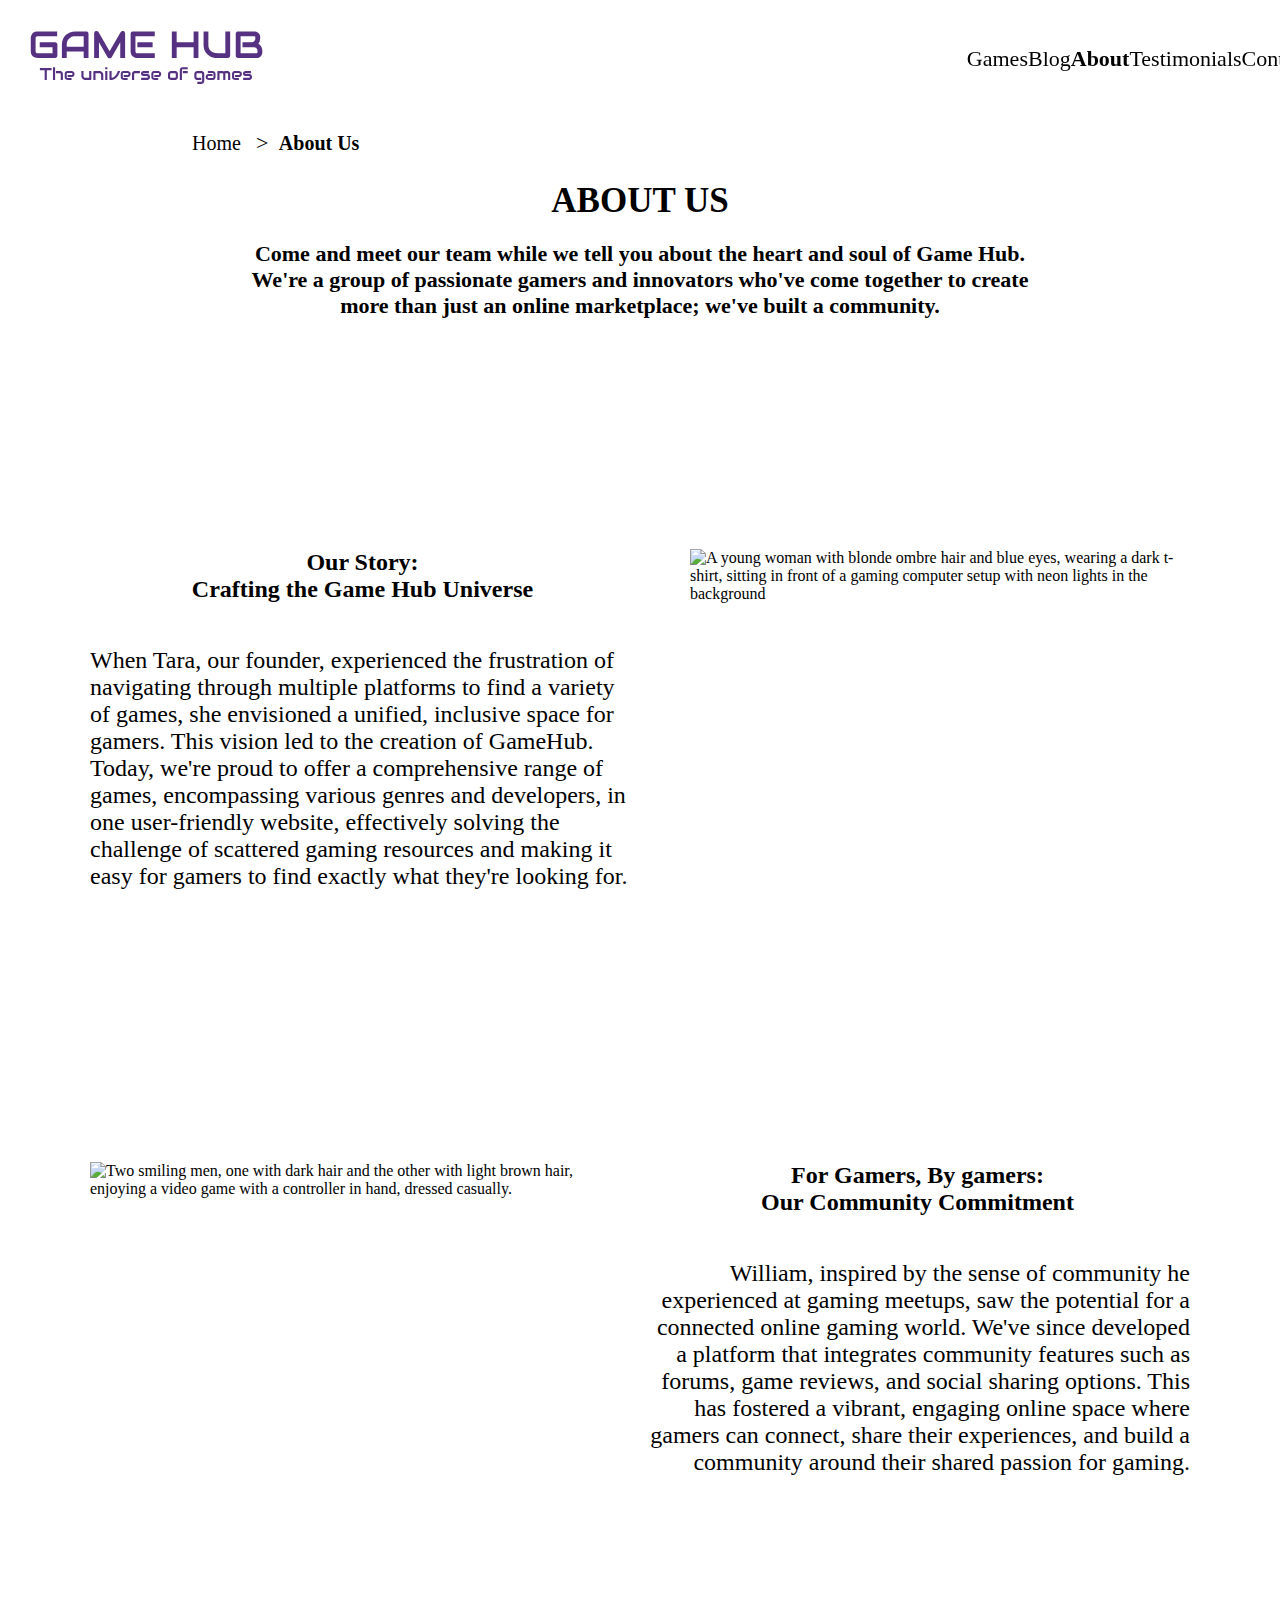
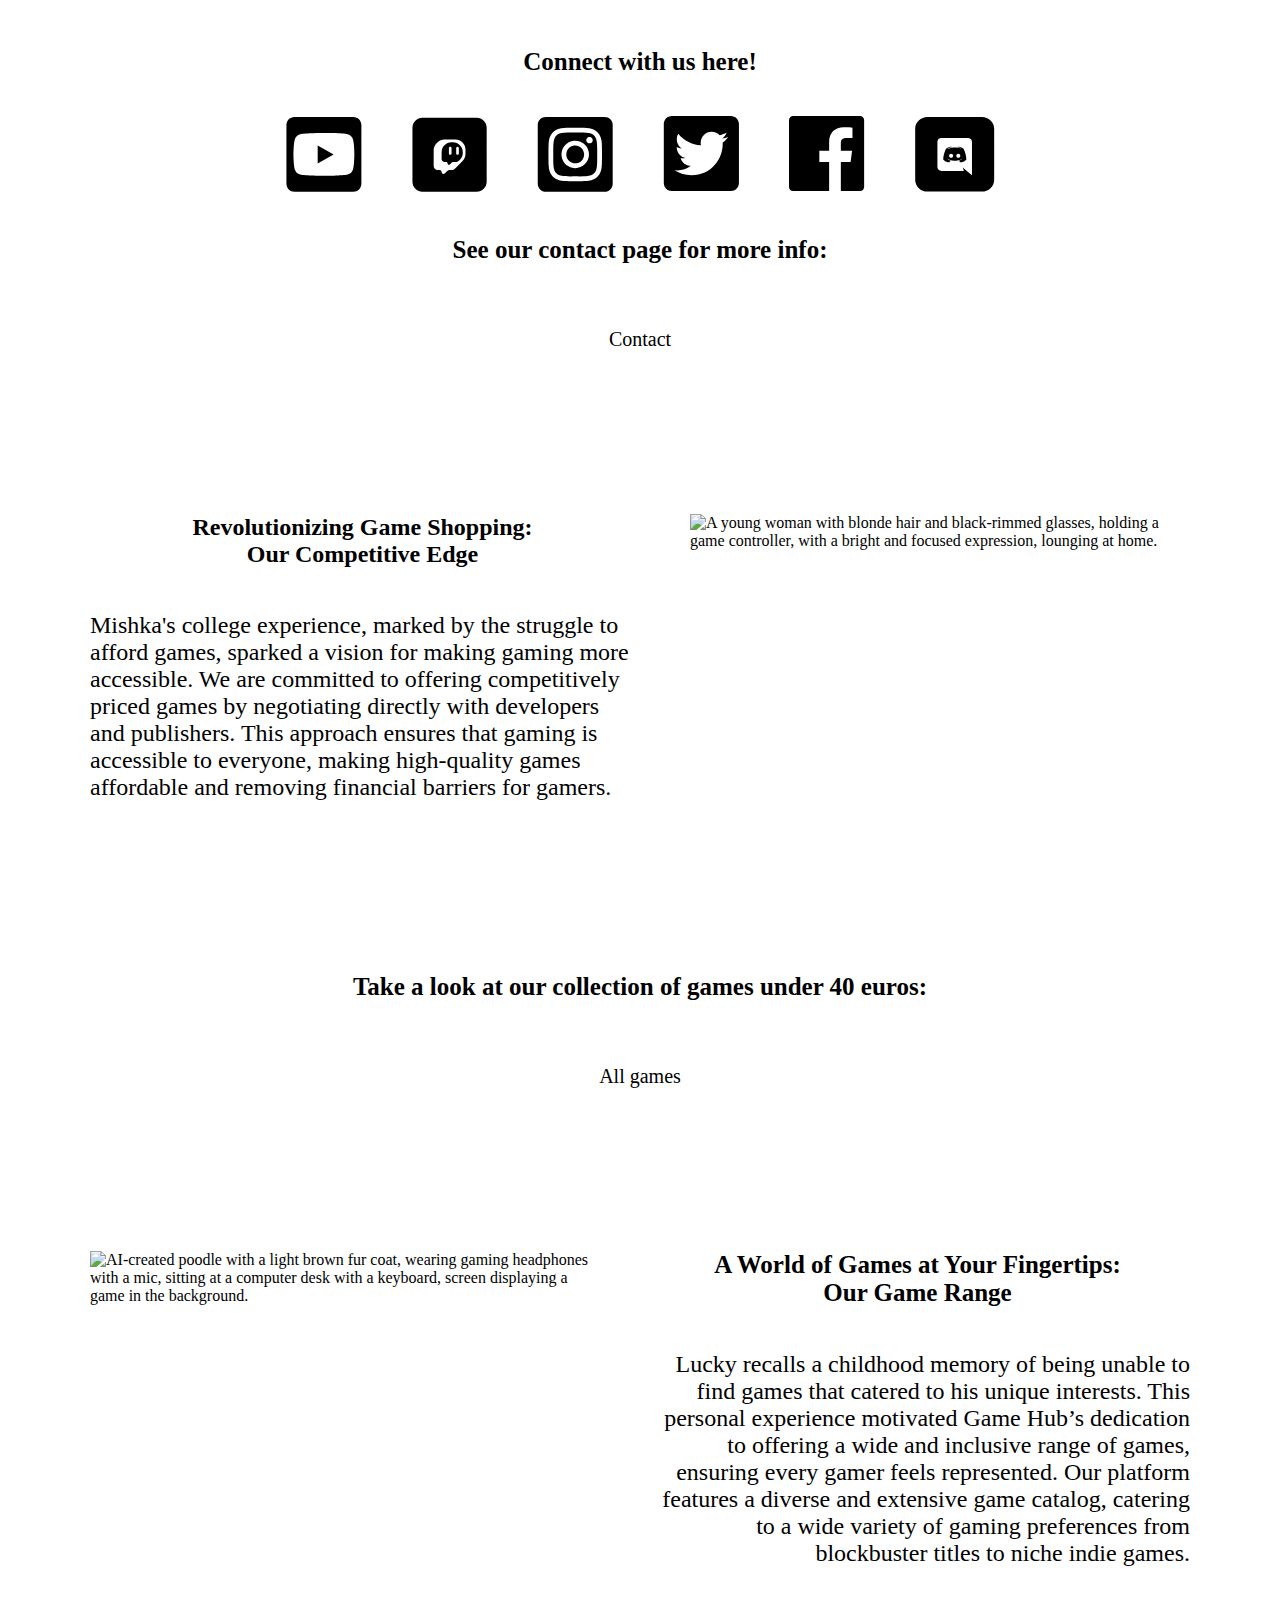
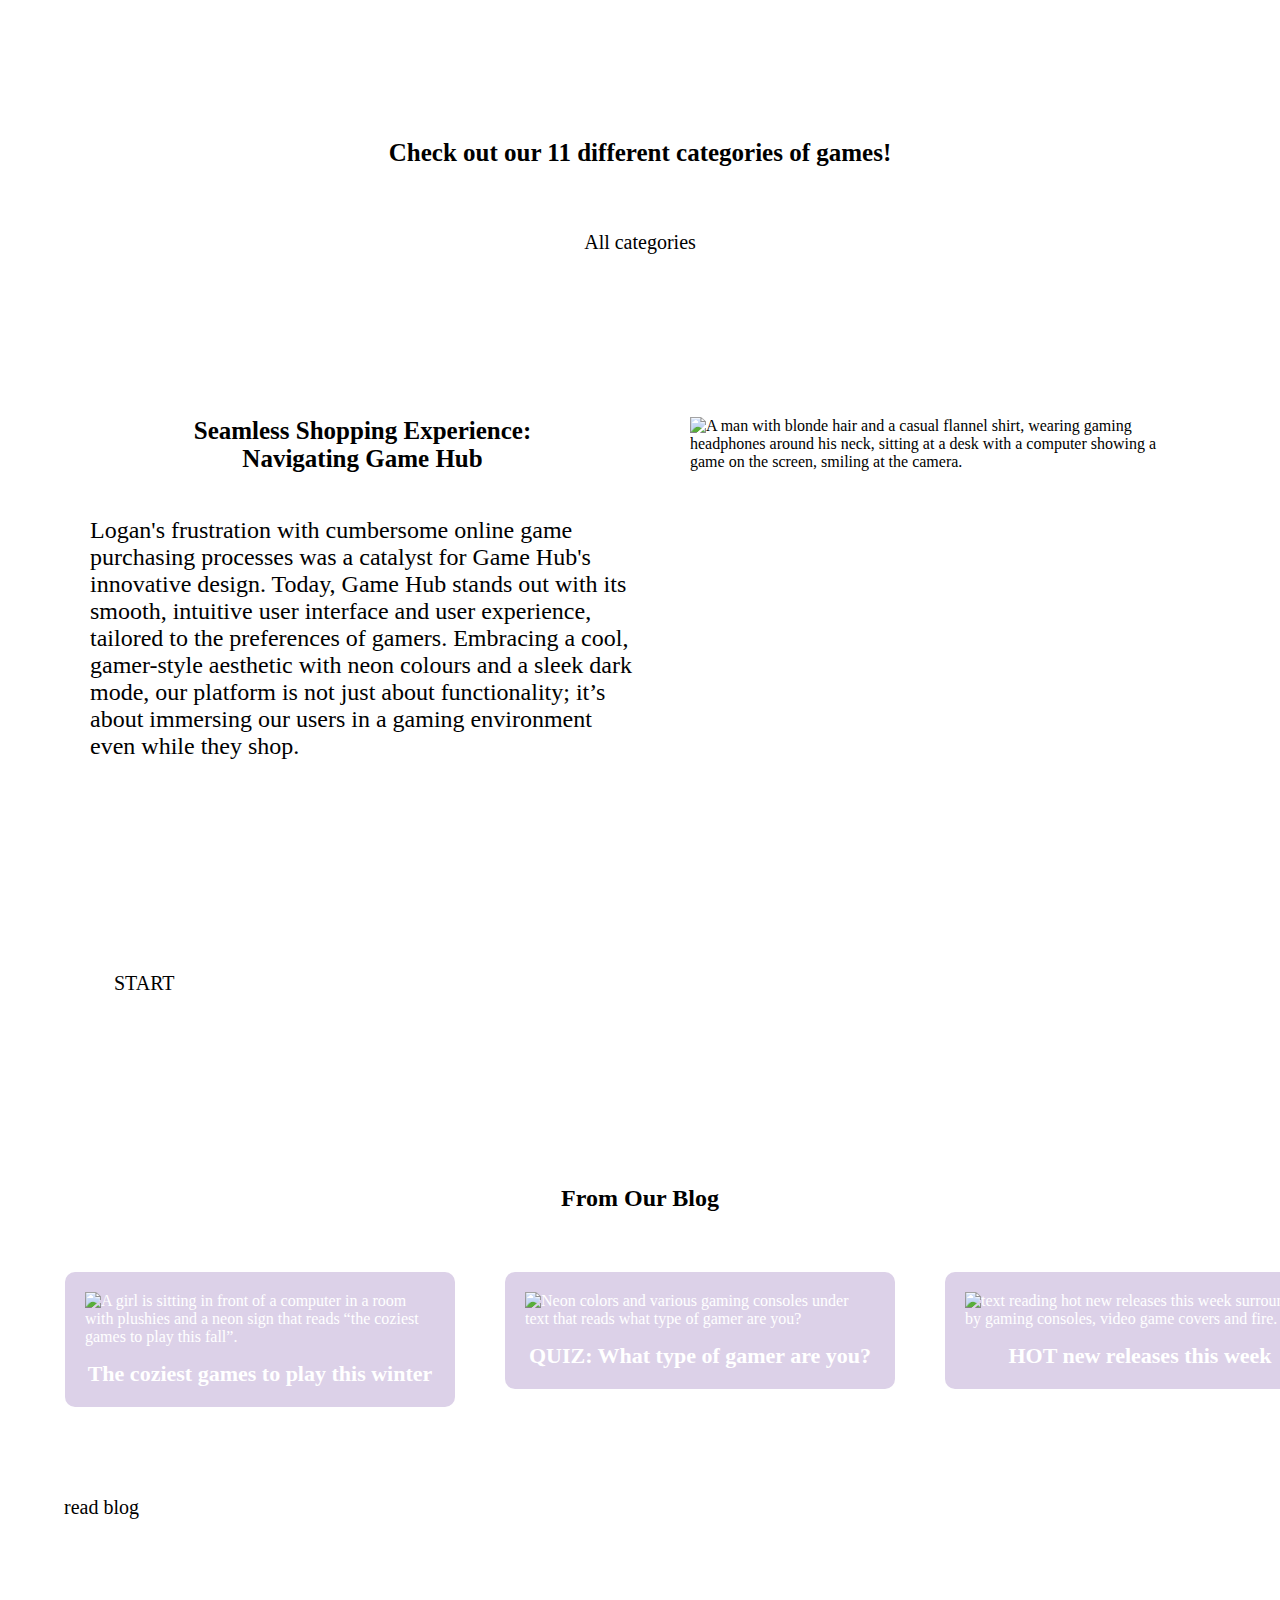
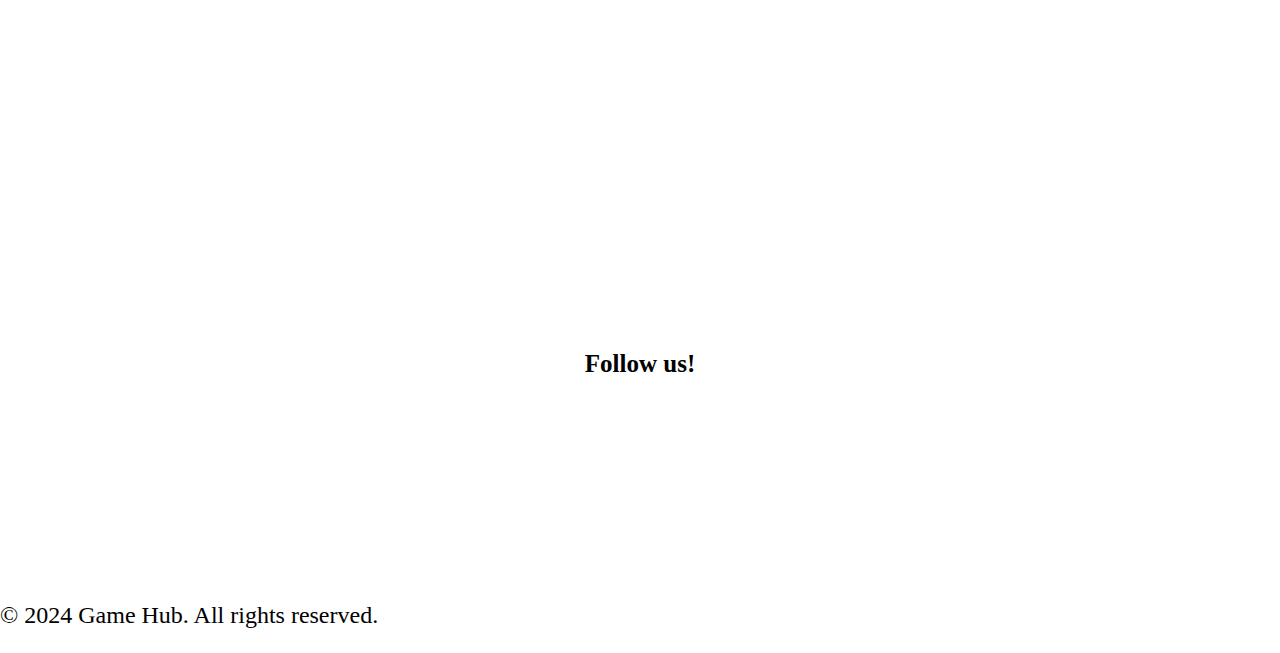
==== commit 4f4d50df: "forgot to change name of css file and delete empty. sorry!" ====
--- a/about-us.html
+++ b/about-us.html
@@ -8,7 +8,7 @@
       content="Learn about Game Hub's passionate team. We're more than an online marketplace; we're a community of gamers and innovators."
     />
     <link rel="icon" type="image/x-icon" href="/assets/images/favicon2.jpeg" />
-    <link rel="stylesheet" href="src/css/trying-again.css" />
+    <link rel="stylesheet" href="src/css/styles.css" />
     <link rel="preconnect" href="https://fonts.googleapis.com" />
     <link rel="preconnect" href="https://fonts.gstatic.com" crossorigin />
     <link
@@ -20,6 +20,7 @@
 
   <body>
     <!-- 1. Navigation Bar -->
+
     <nav class="navbar navbar__primary" role="navigation">
       <div class="navbar__content">
         <a href="index.html" class="navbar__logo">
@@ -31,13 +32,16 @@
             height="54"
             viewBox="0 0 233 54"
             fill="none"
-            xmlns="http://http://www.w3.org/2000/svg"
-          >
+            xmlns="http://www.w3.org/2000/svg"
+          >
+            <title id="titleId">Game Hub Logo</title>
+
             <path
               d="M27.3806 25.5693C27.3806 25.9157 27.3187 26.2373 27.195 26.5342C27.0713 26.8311 26.8981 27.0908 26.6755 27.3135C26.4652 27.5238 26.2116 27.6908 25.9147 27.8145C25.6179 27.9382 25.2963 28 24.9499 28H7.54561C7.1003 28 6.61787 27.9505 6.09834 27.8516C5.59118 27.7402 5.08402 27.5732 4.57686 27.3506C4.08207 27.1279 3.60583 26.8434 3.14815 26.4971C2.69047 26.1383 2.28226 25.7116 1.92354 25.2168C1.57718 24.7096 1.29886 24.1283 1.08858 23.4727C0.878291 22.8047 0.773148 22.0563 0.773148 21.2275V8.16504C0.773148 7.71973 0.822627 7.24349 0.921585 6.73633C1.03291 6.2168 1.19991 5.70964 1.42256 5.21484C1.64522 4.70768 1.93591 4.22526 2.29463 3.76758C2.65336 3.3099 3.08011 2.90788 3.57491 2.56152C4.08207 2.2028 4.66345 1.91829 5.31905 1.70801C5.97464 1.49772 6.71683 1.39258 7.54561 1.39258H27.1579V6.2168H7.54561C6.91475 6.2168 6.43233 6.38379 6.09834 6.71777C5.76436 7.05176 5.59737 7.54655 5.59737 8.20215V21.2275C5.59737 21.846 5.76436 22.3285 6.09834 22.6748C6.4447 23.0088 6.92712 23.1758 7.54561 23.1758H22.5564V17.127H9.71651V12.2656H24.9499C25.2963 12.2656 25.6179 12.3337 25.9147 12.4697C26.2116 12.5934 26.4652 12.7666 26.6755 12.9893C26.8981 13.2119 27.0713 13.4717 27.195 13.7686C27.3187 14.0531 27.3806 14.3623 27.3806 14.6963V25.5693ZM58.5153 28H53.6911V21.4688H36.7321V28H31.9079V14.6963C31.9079 12.7542 32.2419 10.9668 32.9099 9.33398C33.5778 7.70117 34.5056 6.2972 35.6931 5.12207C36.8806 3.94694 38.2845 3.03158 39.905 2.37598C41.5254 1.72038 43.2943 1.39258 45.2116 1.39258H56.0847C56.4187 1.39258 56.7341 1.45443 57.031 1.57812C57.3278 1.70182 57.5876 1.875 57.8103 2.09766C58.0329 2.32031 58.2061 2.58008 58.3298 2.87695C58.4535 3.17383 58.5153 3.48926 58.5153 3.82324V28ZM36.7321 16.6445H53.6911V6.2168H45.2116C45.0632 6.2168 44.7478 6.24154 44.2653 6.29102C43.7953 6.32812 43.2448 6.43327 42.614 6.60645C41.9955 6.77962 41.3399 7.04557 40.6472 7.4043C39.9545 7.76302 39.3174 8.25781 38.736 8.88867C38.1547 9.51953 37.6722 10.3112 37.2888 11.2637C36.9177 12.2038 36.7321 13.348 36.7321 14.6963V16.6445ZM95.1052 28H90.2439V12.1543L81.6901 27.2021C81.4799 27.5856 81.183 27.8763 80.7995 28.0742C80.4284 28.2721 80.0264 28.3711 79.5935 28.3711C79.1729 28.3711 78.7771 28.2721 78.406 28.0742C78.0472 27.8763 77.7627 27.5856 77.5524 27.2021L68.9616 12.1543V28H64.1374V3.45215C64.1374 2.89551 64.2982 2.40072 64.6198 1.96777C64.9538 1.53483 65.3868 1.24414 65.9187 1.0957C66.1784 1.03385 66.4382 1.0153 66.698 1.04004C66.9577 1.05241 67.2051 1.10807 67.4401 1.20703C67.6875 1.29362 67.9102 1.4235 68.1081 1.59668C68.306 1.75749 68.473 1.9554 68.6091 2.19043L79.5935 21.2832L90.5778 2.19043C90.8623 1.72038 91.252 1.38639 91.7468 1.18848C92.2539 0.99056 92.7797 0.959635 93.3239 1.0957C93.8435 1.24414 94.2702 1.53483 94.6042 1.96777C94.9382 2.40072 95.1052 2.89551 95.1052 3.45215V28ZM122.603 17.127H107.37V12.2656H122.603V17.127ZM124.774 28H107.37C106.702 28 105.972 27.8825 105.18 27.6475C104.389 27.4124 103.653 27.029 102.972 26.4971C102.304 25.9528 101.742 25.2539 101.284 24.4004C100.839 23.5345 100.616 22.4769 100.616 21.2275V3.82324C100.616 3.48926 100.678 3.17383 100.801 2.87695C100.925 2.58008 101.092 2.32031 101.302 2.09766C101.525 1.875 101.785 1.70182 102.082 1.57812C102.379 1.45443 102.7 1.39258 103.047 1.39258H124.774V6.2168H105.44V21.2275C105.44 21.8584 105.607 22.3408 105.941 22.6748C106.275 23.0088 106.764 23.1758 107.407 23.1758H124.774V28ZM146.669 12.2656H163.609V1.39258H168.433V28H163.609V17.127H146.669V28H141.844V1.39258H146.669V12.2656ZM200.162 25.5693C200.162 25.9157 200.1 26.2373 199.976 26.5342C199.853 26.8311 199.679 27.0908 199.457 27.3135C199.234 27.5238 198.974 27.6908 198.677 27.8145C198.381 27.9382 198.065 28 197.731 28H186.858C185.831 28 184.792 27.8887 183.741 27.666C182.689 27.4434 181.669 27.1032 180.679 26.6455C179.702 26.1755 178.781 25.5817 177.915 24.8643C177.049 24.1468 176.288 23.2995 175.633 22.3223C174.989 21.3327 174.482 20.207 174.111 18.9453C173.74 17.6712 173.554 16.2549 173.554 14.6963V1.39258H178.379V14.6963C178.379 16.057 178.564 17.2074 178.935 18.1475C179.319 19.0876 179.801 19.873 180.383 20.5039C180.964 21.1348 181.601 21.6296 182.294 21.9883C182.986 22.347 183.642 22.613 184.26 22.7861C184.891 22.9593 185.442 23.0706 185.912 23.1201C186.394 23.1572 186.71 23.1758 186.858 23.1758H195.338V1.39258H200.162V25.5693ZM232.336 22.1553C232.336 22.749 232.231 23.3861 232.02 24.0664C231.822 24.7467 231.488 25.3776 231.018 25.959C230.561 26.5404 229.961 27.029 229.218 27.4248C228.476 27.8083 227.567 28 226.491 28H208.177C207.831 28 207.509 27.9382 207.213 27.8145C206.916 27.6908 206.656 27.5238 206.433 27.3135C206.223 27.0908 206.056 26.8311 205.932 26.5342C205.809 26.2373 205.747 25.9157 205.747 25.5693V3.82324C205.747 3.48926 205.809 3.17383 205.932 2.87695C206.056 2.58008 206.223 2.32031 206.433 2.09766C206.656 1.875 206.916 1.70182 207.213 1.57812C207.509 1.45443 207.831 1.39258 208.177 1.39258H224.32C224.914 1.39258 225.551 1.49772 226.231 1.70801C226.911 1.91829 227.542 2.25846 228.124 2.72852C228.717 3.1862 229.206 3.78613 229.59 4.52832C229.985 5.27051 230.183 6.17969 230.183 7.25586V8.16504C230.183 9.01855 230.041 9.9401 229.757 10.9297C229.472 11.9069 229.014 12.8346 228.383 13.7129C228.928 14.0469 229.435 14.4489 229.905 14.9189C230.387 15.389 230.808 15.9333 231.167 16.5518C231.525 17.1702 231.81 17.8691 232.02 18.6484C232.231 19.4277 232.336 20.2874 232.336 21.2275V22.1553ZM227.511 21.2275C227.511 20.5967 227.412 20.0339 227.215 19.5391C227.017 19.0319 226.738 18.599 226.38 18.2402C226.021 17.8815 225.588 17.6094 225.081 17.4238C224.574 17.2259 224.005 17.127 223.374 17.127H212.501V12.2656H221.203C221.834 12.2656 222.403 12.1729 222.91 11.9873C223.417 11.7894 223.85 11.5111 224.209 11.1523C224.567 10.7936 224.84 10.3669 225.025 9.87207C225.223 9.36491 225.322 8.7959 225.322 8.16504V7.25586C225.322 6.56315 224.988 6.2168 224.32 6.2168H210.571V23.1758H226.491C226.578 23.1758 226.683 23.1696 226.806 23.1572C226.93 23.1449 227.041 23.1077 227.14 23.0459C227.239 22.984 227.326 22.8789 227.4 22.7305C227.474 22.582 227.511 22.3779 227.511 22.1182V21.2275ZM21.572 40.2549H16.8156V50H14.6574V40.2549H9.89278V38.0967H21.572V40.2549ZM32.9025 50H30.7443V44.0483C30.7443 43.7661 30.6724 43.5531 30.5285 43.4092C30.3846 43.2598 30.1688 43.1851 29.8811 43.1851H25.988V41.0269H29.8811C30.0858 41.0269 30.3016 41.0518 30.5285 41.1016C30.7554 41.1458 30.9795 41.2178 31.2009 41.3174C31.4278 41.417 31.6436 41.547 31.8483 41.7075C32.0531 41.8625 32.2329 42.0534 32.3879 42.2803C32.5428 42.5016 32.6674 42.759 32.7614 43.0522C32.8555 43.3455 32.9025 43.6776 32.9025 44.0483V50ZM25.1164 50H22.9582V37.2334H25.1164V50ZM44.5319 43.9985C44.5319 44.2974 44.4794 44.6211 44.3742 44.9697C44.2691 45.3128 44.0975 45.6338 43.8596 45.9326C43.6272 46.2259 43.32 46.4722 42.9382 46.6714C42.5619 46.8706 42.1026 46.9702 41.5603 46.9702H37.6672V44.9199H41.5603C41.8536 44.9199 42.0804 44.8314 42.2409 44.6543C42.4014 44.4717 42.4816 44.2476 42.4816 43.9819C42.4816 43.6997 42.3903 43.4784 42.2077 43.3179C42.0306 43.1574 41.8148 43.0771 41.5603 43.0771H37.6672C37.3739 43.0771 37.147 43.1685 36.9865 43.3511C36.826 43.5282 36.7458 43.7495 36.7458 44.0151V47.0283C36.7458 47.3161 36.8343 47.5402 37.0114 47.7007C37.194 47.8612 37.4182 47.9414 37.6838 47.9414H41.5603V50H37.6672C37.3684 50 37.0446 49.9474 36.696 49.8423C36.3529 49.7371 36.0319 49.5684 35.7331 49.3359C35.4398 49.098 35.1936 48.7909 34.9943 48.4146C34.7951 48.0327 34.6955 47.5706 34.6955 47.0283V43.9985C34.6955 43.6997 34.7481 43.3787 34.8532 43.0356C34.9584 42.687 35.1272 42.366 35.3596 42.0728C35.5975 41.7739 35.9047 41.5249 36.281 41.3257C36.6628 41.1265 37.1249 41.0269 37.6672 41.0269H41.5603C41.8591 41.0269 42.18 41.0794 42.5231 41.1846C42.8718 41.2897 43.1927 41.4613 43.486 41.6992C43.7849 41.9316 44.0339 42.2388 44.2331 42.6206C44.4323 42.9969 44.5319 43.4562 44.5319 43.9985ZM61.3244 48.9126C61.3244 49.0675 61.2967 49.2114 61.2414 49.3442C61.1861 49.4771 61.1086 49.5933 61.009 49.6929C60.9149 49.7869 60.8015 49.8617 60.6687 49.917C60.5414 49.9723 60.403 50 60.2536 50H55.3728C55.1071 50 54.8221 49.9696 54.5178 49.9087C54.2189 49.8478 53.9229 49.751 53.6296 49.6182C53.3363 49.4798 53.0513 49.3083 52.7746 49.1035C52.5035 48.8932 52.2655 48.6414 52.0607 48.3481C51.856 48.0493 51.69 47.7062 51.5627 47.3188C51.441 46.9315 51.3801 46.4943 51.3801 46.0073V41.0269H53.5383V46.0073C53.5383 46.2896 53.5853 46.5441 53.6794 46.771C53.779 46.9924 53.9118 47.1833 54.0778 47.3438C54.2439 47.5042 54.4375 47.6287 54.6589 47.7173C54.8858 47.8003 55.1293 47.8418 55.3894 47.8418H59.1662V41.0269H61.3244V48.9126ZM73.2941 50H71.1359V45.0195C71.1359 44.7373 71.0861 44.4855 70.9865 44.2642C70.8925 44.0373 70.7624 43.8436 70.5964 43.6831C70.4304 43.5226 70.2339 43.4009 70.007 43.3179C69.7857 43.2293 69.545 43.1851 69.2849 43.1851H65.508V50H63.3498V42.0977C63.3498 41.9482 63.3775 41.8099 63.4328 41.6826C63.4882 41.5498 63.5656 41.4364 63.6652 41.3423C63.7648 41.2427 63.8811 41.1652 64.0139 41.1099C64.1467 41.0545 64.2878 41.0269 64.4372 41.0269H69.3015C69.5726 41.0269 69.8576 41.0573 70.1564 41.1182C70.4608 41.179 70.7596 41.2786 71.0529 41.417C71.3518 41.5498 71.634 41.7214 71.8996 41.9316C72.1708 42.1364 72.4087 42.3882 72.6135 42.687C72.8238 42.9803 72.9898 43.3206 73.1115 43.708C73.2333 44.0954 73.2941 44.5326 73.2941 45.0195V50ZM77.3781 39.1841H75.2199V37.2334H77.3781V39.1841ZM77.3781 50H75.2199V41.0269H77.3781V50ZM90.1613 41.0269C89.9178 41.785 89.6328 42.5321 89.3064 43.2681C88.9799 44.0041 88.6036 44.7069 88.1774 45.3765C87.7569 46.0405 87.2837 46.6576 86.758 47.2275C86.2378 47.792 85.6595 48.2817 85.0231 48.6968C84.3923 49.1063 83.7033 49.43 82.9563 49.668C82.2147 49.9004 81.4095 50.0166 80.5407 50.0166C80.3913 50.0166 80.2502 49.9889 80.1174 49.9336C79.9846 49.8783 79.8684 49.8035 79.7688 49.7095C79.6691 49.6099 79.5917 49.4964 79.5363 49.3691C79.481 49.2363 79.4533 49.0952 79.4533 48.9458V41.0269H81.6115V47.7754C82.1372 47.7754 82.6408 47.6619 83.1223 47.4351C83.6092 47.2082 84.0686 46.9093 84.5002 46.5386C84.9318 46.1623 85.3303 45.7362 85.6955 45.2603C86.0663 44.7843 86.3955 44.2974 86.6833 43.7993C86.9711 43.2957 87.2146 42.8032 87.4138 42.3218C87.6185 41.8403 87.7707 41.4087 87.8703 41.0269H90.1613ZM100.595 43.9985C100.595 44.2974 100.543 44.6211 100.438 44.9697C100.333 45.3128 100.161 45.6338 99.923 45.9326C99.6906 46.2259 99.3835 46.4722 99.0017 46.6714C98.6254 46.8706 98.1661 46.9702 97.6237 46.9702H93.7307V44.9199H97.6237C97.917 44.9199 98.1439 44.8314 98.3044 44.6543C98.4649 44.4717 98.5451 44.2476 98.5451 43.9819C98.5451 43.6997 98.4538 43.4784 98.2712 43.3179C98.0941 43.1574 97.8783 43.0771 97.6237 43.0771H93.7307C93.4374 43.0771 93.2105 43.1685 93.05 43.3511C92.8895 43.5282 92.8093 43.7495 92.8093 44.0151V47.0283C92.8093 47.3161 92.8978 47.5402 93.0749 47.7007C93.2575 47.8612 93.4816 47.9414 93.7473 47.9414H97.6237V50H93.7307C93.4318 50 93.1081 49.9474 92.7595 49.8423C92.4164 49.7371 92.0954 49.5684 91.7966 49.3359C91.5033 49.098 91.257 48.7909 91.0578 48.4146C90.8586 48.0327 90.759 47.5706 90.759 47.0283V43.9985C90.759 43.6997 90.8116 43.3787 90.9167 43.0356C91.0218 42.687 91.1906 42.366 91.423 42.0728C91.661 41.7739 91.9681 41.5249 92.3444 41.3257C92.7263 41.1265 93.1883 41.0269 93.7307 41.0269H97.6237C97.9226 41.0269 98.2435 41.0794 98.5866 41.1846C98.9353 41.2897 99.2562 41.4613 99.5495 41.6992C99.8483 41.9316 100.097 42.2388 100.297 42.6206C100.496 42.9969 100.595 43.4562 100.595 43.9985ZM109.901 43.1851H105.045C104.751 43.1851 104.53 43.2598 104.381 43.4092C104.231 43.5531 104.156 43.7661 104.156 44.0483V50H101.998V44.0483C101.998 43.6776 102.045 43.3455 102.139 43.0522C102.233 42.759 102.358 42.5016 102.513 42.2803C102.673 42.0534 102.856 41.8625 103.061 41.7075C103.265 41.547 103.479 41.417 103.7 41.3174C103.927 41.2178 104.154 41.1458 104.381 41.1016C104.613 41.0518 104.829 41.0269 105.028 41.0269H109.901V43.1851ZM120.003 46.9702C120.003 47.341 119.956 47.6758 119.862 47.9746C119.767 48.2679 119.643 48.528 119.488 48.7549C119.333 48.9762 119.153 49.1672 118.948 49.3276C118.744 49.4826 118.528 49.6099 118.301 49.7095C118.08 49.8091 117.853 49.8838 117.62 49.9336C117.393 49.9779 117.178 50 116.973 50H111.129V47.8418H116.956C117.25 47.8418 117.471 47.7671 117.62 47.6177C117.77 47.4683 117.844 47.2524 117.844 46.9702C117.817 46.3947 117.526 46.1069 116.973 46.1069H113.628C113.152 46.1069 112.748 46.0239 112.416 45.8579C112.084 45.6919 111.813 45.4844 111.602 45.2354C111.397 44.9863 111.248 44.7179 111.154 44.4302C111.065 44.1424 111.021 43.874 111.021 43.625C111.021 43.1436 111.107 42.7396 111.279 42.4131C111.45 42.0811 111.666 41.8127 111.926 41.6079C112.186 41.4032 112.468 41.2565 112.773 41.168C113.077 41.0739 113.362 41.0269 113.628 41.0269H118.932V43.1851H113.644C113.534 43.1851 113.445 43.1989 113.379 43.2266C113.318 43.2487 113.271 43.2819 113.238 43.3262C113.21 43.3649 113.193 43.4092 113.188 43.459C113.182 43.5033 113.179 43.5475 113.179 43.5918C113.185 43.6803 113.202 43.7495 113.229 43.7993C113.257 43.8491 113.29 43.8851 113.329 43.9072C113.373 43.9294 113.42 43.9432 113.47 43.9487C113.525 43.9487 113.578 43.9487 113.628 43.9487H116.973C117.526 43.9487 117.997 44.0483 118.384 44.2476C118.771 44.4468 119.084 44.6986 119.322 45.0029C119.56 45.3018 119.731 45.6283 119.837 45.9824C119.947 46.3366 120.003 46.6659 120.003 46.9702ZM131.175 43.9985C131.175 44.2974 131.123 44.6211 131.018 44.9697C130.913 45.3128 130.741 45.6338 130.503 45.9326C130.271 46.2259 129.964 46.4722 129.582 46.6714C129.205 46.8706 128.746 46.9702 128.204 46.9702H124.311V44.9199H128.204C128.497 44.9199 128.724 44.8314 128.884 44.6543C129.045 44.4717 129.125 44.2476 129.125 43.9819C129.125 43.6997 129.034 43.4784 128.851 43.3179C128.674 43.1574 128.458 43.0771 128.204 43.0771H124.311C124.017 43.0771 123.791 43.1685 123.63 43.3511C123.47 43.5282 123.389 43.7495 123.389 44.0151V47.0283C123.389 47.3161 123.478 47.5402 123.655 47.7007C123.838 47.8612 124.062 47.9414 124.327 47.9414H128.204V50H124.311C124.012 50 123.688 49.9474 123.34 49.8423C122.996 49.7371 122.675 49.5684 122.377 49.3359C122.083 49.098 121.837 48.7909 121.638 48.4146C121.439 48.0327 121.339 47.5706 121.339 47.0283V43.9985C121.339 43.6997 121.392 43.3787 121.497 43.0356C121.602 42.687 121.771 42.366 122.003 42.0728C122.241 41.7739 122.548 41.5249 122.925 41.3257C123.306 41.1265 123.768 41.0269 124.311 41.0269H128.204C128.503 41.0269 128.824 41.0794 129.167 41.1846C129.515 41.2897 129.836 41.4613 130.13 41.6992C130.428 41.9316 130.677 42.2388 130.877 42.6206C131.076 42.9969 131.175 43.4562 131.175 43.9985ZM147.918 46.9702C147.918 47.341 147.871 47.6758 147.777 47.9746C147.683 48.2679 147.558 48.528 147.404 48.7549C147.249 48.9762 147.069 49.1672 146.864 49.3276C146.659 49.4826 146.443 49.6099 146.217 49.7095C145.995 49.8091 145.768 49.8838 145.536 49.9336C145.309 49.9779 145.093 50 144.888 50H140.995C140.696 50 140.37 49.9474 140.016 49.8423C139.662 49.7371 139.332 49.5656 139.028 49.3276C138.729 49.0841 138.477 48.7715 138.273 48.3896C138.073 48.0023 137.974 47.5291 137.974 46.9702V44.0483C137.974 43.495 138.073 43.0273 138.273 42.6455C138.477 42.2581 138.729 41.9455 139.028 41.7075C139.332 41.464 139.662 41.2897 140.016 41.1846C140.37 41.0794 140.696 41.0269 140.995 41.0269H144.888C145.442 41.0269 145.912 41.1265 146.3 41.3257C146.687 41.5249 147 41.7767 147.238 42.0811C147.475 42.3799 147.647 42.7064 147.752 43.0605C147.863 43.4147 147.918 43.744 147.918 44.0483V46.9702ZM145.76 44.0649C145.76 43.7661 145.685 43.5448 145.536 43.4009C145.386 43.257 145.171 43.1851 144.888 43.1851H141.012C140.724 43.1851 140.506 43.2598 140.356 43.4092C140.207 43.5531 140.132 43.7661 140.132 44.0483V46.9702C140.132 47.2524 140.207 47.4683 140.356 47.6177C140.506 47.7671 140.724 47.8418 141.012 47.8418H144.888C145.182 47.8418 145.4 47.7671 145.544 47.6177C145.688 47.4683 145.76 47.2524 145.76 46.9702V44.0649ZM157.705 43.1851H152.824V41.0269H157.705V43.1851ZM157.705 39.292H152.841C152.547 39.292 152.326 39.3667 152.176 39.5161C152.027 39.66 151.952 39.873 151.952 40.1553V50H149.794V40.1553C149.794 39.7845 149.841 39.4525 149.935 39.1592C150.029 38.8659 150.154 38.6086 150.309 38.3872C150.469 38.1603 150.652 37.9694 150.857 37.8145C151.061 37.654 151.274 37.5239 151.496 37.4243C151.723 37.3247 151.95 37.2528 152.176 37.2085C152.403 37.1587 152.619 37.1338 152.824 37.1338H157.705V39.292ZM174.281 50.8633C174.281 51.234 174.234 51.5661 174.14 51.8594C174.046 52.1582 173.922 52.4183 173.767 52.6396C173.612 52.8665 173.432 53.0575 173.227 53.2124C173.022 53.3729 172.807 53.5029 172.58 53.6025C172.358 53.7021 172.132 53.7741 171.899 53.8184C171.672 53.8682 171.456 53.8931 171.252 53.8931H167.359V51.7349H171.252C171.545 51.7349 171.764 51.6602 171.907 51.5107C172.051 51.3613 172.123 51.1455 172.123 50.8633V44.0483C172.123 43.7661 172.051 43.5531 171.907 43.4092C171.764 43.2598 171.545 43.1851 171.252 43.1851H167.359C167.093 43.1851 166.883 43.2681 166.728 43.4341C166.573 43.5946 166.495 43.7993 166.495 44.0483V46.9702C166.495 47.2524 166.57 47.4683 166.719 47.6177C166.869 47.7671 167.087 47.8418 167.375 47.8418H171.252V50H167.359C167.154 50 166.938 49.9779 166.711 49.9336C166.484 49.8838 166.257 49.8091 166.03 49.7095C165.809 49.6099 165.596 49.4826 165.391 49.3276C165.187 49.1672 165.007 48.9762 164.852 48.7549C164.697 48.528 164.572 48.2679 164.478 47.9746C164.384 47.6758 164.337 47.341 164.337 46.9702V44.0483C164.337 43.8436 164.359 43.6278 164.404 43.4009C164.453 43.174 164.528 42.9499 164.628 42.7285C164.727 42.5016 164.855 42.2858 165.009 42.0811C165.17 41.8763 165.361 41.6965 165.582 41.5415C165.809 41.3866 166.069 41.262 166.363 41.168C166.656 41.0739 166.988 41.0269 167.359 41.0269H171.252C171.456 41.0269 171.672 41.0518 171.899 41.1016C172.132 41.1458 172.358 41.2178 172.58 41.3174C172.807 41.417 173.022 41.547 173.227 41.7075C173.432 41.8625 173.612 42.0534 173.767 42.2803C173.922 42.5016 174.046 42.759 174.14 43.0522C174.234 43.3455 174.281 43.6776 174.281 44.0483V50.8633ZM185.521 47.0283C185.521 47.3271 185.468 47.6509 185.363 47.9995C185.258 48.3426 185.086 48.6636 184.848 48.9624C184.616 49.2557 184.309 49.502 183.927 49.7012C183.551 49.9004 183.091 50 182.549 50H178.656C178.357 50 178.033 49.9474 177.685 49.8423C177.342 49.7371 177.021 49.5684 176.722 49.3359C176.429 49.098 176.182 48.7909 175.983 48.4146C175.784 48.0327 175.684 47.5706 175.684 47.0283C175.684 46.7295 175.737 46.4058 175.842 46.0571C175.947 45.7085 176.116 45.3875 176.348 45.0942C176.586 44.7954 176.893 44.5464 177.27 44.3472C177.652 44.1479 178.114 44.0483 178.656 44.0483H182.549V46.1069H178.656C178.363 46.1069 178.136 46.1982 177.975 46.3809C177.815 46.5579 177.735 46.7793 177.735 47.0449C177.735 47.3271 177.826 47.5485 178.008 47.709C178.197 47.8639 178.418 47.9414 178.673 47.9414H182.549C182.842 47.9414 183.069 47.8529 183.23 47.6758C183.39 47.4987 183.47 47.2773 183.47 47.0117V43.9985C183.47 43.7163 183.382 43.4922 183.205 43.3262C183.033 43.1602 182.815 43.0771 182.549 43.0771H177.809V41.0269H182.549C182.848 41.0269 183.169 41.0794 183.512 41.1846C183.861 41.2897 184.182 41.4613 184.475 41.6992C184.774 41.9316 185.023 42.2388 185.222 42.6206C185.421 42.9969 185.521 43.4562 185.521 43.9985V47.0283ZM195.374 50H193.216V44.0483C193.216 43.7661 193.141 43.5531 192.991 43.4092C192.842 43.2598 192.621 43.1851 192.327 43.1851H189.522V50H187.363V42.0977C187.363 41.9482 187.391 41.8099 187.446 41.6826C187.502 41.5498 187.579 41.4364 187.679 41.3423C187.779 41.2427 187.895 41.1652 188.028 41.1099C188.16 41.0545 188.301 41.0269 188.451 41.0269H192.344C192.643 41.0269 192.964 41.0794 193.307 41.1846C193.65 41.2897 193.976 41.4585 194.286 41.6909V41.0269H197.208C197.413 41.0269 197.629 41.0518 197.856 41.1016C198.083 41.1458 198.307 41.2178 198.528 41.3174C198.755 41.417 198.971 41.547 199.175 41.7075C199.38 41.8625 199.56 42.0534 199.715 42.2803C199.87 42.5016 199.995 42.759 200.089 43.0522C200.183 43.3455 200.23 43.6776 200.23 44.0483V50H198.071V44.0483C198.071 43.7661 198 43.5531 197.856 43.4092C197.717 43.2598 197.502 43.1851 197.208 43.1851H195.266C195.338 43.4507 195.374 43.7384 195.374 44.0483V50ZM211.876 43.9985C211.876 44.2974 211.823 44.6211 211.718 44.9697C211.613 45.3128 211.441 45.6338 211.203 45.9326C210.971 46.2259 210.664 46.4722 210.282 46.6714C209.906 46.8706 209.446 46.9702 208.904 46.9702H205.011V44.9199H208.904C209.197 44.9199 209.424 44.8314 209.585 44.6543C209.745 44.4717 209.825 44.2476 209.825 43.9819C209.825 43.6997 209.734 43.4784 209.551 43.3179C209.374 43.1574 209.159 43.0771 208.904 43.0771H205.011C204.718 43.0771 204.491 43.1685 204.33 43.3511C204.17 43.5282 204.09 43.7495 204.09 44.0151V47.0283C204.09 47.3161 204.178 47.5402 204.355 47.7007C204.538 47.8612 204.762 47.9414 205.028 47.9414H208.904V50H205.011C204.712 50 204.388 49.9474 204.04 49.8423C203.697 49.7371 203.376 49.5684 203.077 49.3359C202.784 49.098 202.537 48.7909 202.338 48.4146C202.139 48.0327 202.039 47.5706 202.039 47.0283V43.9985C202.039 43.6997 202.092 43.3787 202.197 43.0356C202.302 42.687 202.471 42.366 202.703 42.0728C202.941 41.7739 203.248 41.5249 203.625 41.3257C204.007 41.1265 204.469 41.0269 205.011 41.0269H208.904C209.203 41.0269 209.524 41.0794 209.867 41.1846C210.216 41.2897 210.536 41.4613 210.83 41.6992C211.129 41.9316 211.378 42.2388 211.577 42.6206C211.776 42.9969 211.876 43.4562 211.876 43.9985ZM222.003 46.9702C222.003 47.341 221.956 47.6758 221.862 47.9746C221.767 48.2679 221.643 48.528 221.488 48.7549C221.333 48.9762 221.153 49.1672 220.948 49.3276C220.744 49.4826 220.528 49.6099 220.301 49.7095C220.08 49.8091 219.853 49.8838 219.62 49.9336C219.393 49.9779 219.178 50 218.973 50H213.129V47.8418H218.956C219.25 47.8418 219.471 47.7671 219.62 47.6177C219.77 47.4683 219.844 47.2524 219.844 46.9702C219.817 46.3947 219.526 46.1069 218.973 46.1069H215.628C215.152 46.1069 214.748 46.0239 214.416 45.8579C214.084 45.6919 213.813 45.4844 213.602 45.2354C213.397 44.9863 213.248 44.7179 213.154 44.4302C213.065 44.1424 213.021 43.874 213.021 43.625C213.021 43.1436 213.107 42.7396 213.279 42.4131C213.45 42.0811 213.666 41.8127 213.926 41.6079C214.186 41.4032 214.468 41.2565 214.773 41.168C215.077 41.0739 215.362 41.0269 215.628 41.0269H220.932V43.1851H215.644C215.534 43.1851 215.445 43.1989 215.379 43.2266C215.318 43.2487 215.271 43.2819 215.238 43.3262C215.21 43.3649 215.193 43.4092 215.188 43.459C215.182 43.5033 215.179 43.5475 215.179 43.5918C215.185 43.6803 215.202 43.7495 215.229 43.7993C215.257 43.8491 215.29 43.8851 215.329 43.9072C215.373 43.9294 215.42 43.9432 215.47 43.9487C215.525 43.9487 215.578 43.9487 215.628 43.9487H218.973C219.526 43.9487 219.997 44.0483 220.384 44.2476C220.771 44.4468 221.084 44.6986 221.322 45.0029C221.56 45.3018 221.731 45.6283 221.837 45.9824C221.947 46.3366 222.003 46.6659 222.003 46.9702Z"
               fill="#563182"
             />
           </svg>
+          <span class="visually-hidden">Go to Home Page</span>
         </a>
         <!-- Alternate Logo for smaller screens -->
         <a href="index.html" class="navbar__logo--small" id="alternate-logo">
@@ -49,7 +53,7 @@
             height="17"
             viewBox="0 0 133 17"
             fill="none"
-            xmlns="http://http://www.w3.org/2000/svg"
+            xmlns="http://www.w3.org/2000/svg"
           >
             <path
               d="M15.1993 14.611C15.1993 14.809 15.164 14.9927 15.0933 15.1624C15.0226 15.332 14.9237 15.4805 14.7964 15.6077C14.6763 15.7279 14.5314 15.8233 14.3617 15.894C14.1921 15.9647 14.0083 16 13.8104 16H3.86508C3.61062 16 3.33495 15.9717 3.03807 15.9152C2.74827 15.8516 2.45846 15.7561 2.16865 15.6289C1.88591 15.5017 1.61378 15.3391 1.35225 15.1412C1.09071 14.9362 0.857455 14.6923 0.65247 14.4096C0.454553 14.1198 0.295513 13.7876 0.175349 13.4129C0.0551856 13.0313 -0.00489619 12.6036 -0.00489619 12.13V4.66574C-0.00489619 4.41127 0.0233776 4.13914 0.0799252 3.84933C0.143541 3.55246 0.238965 3.26265 0.366197 2.97991C0.49343 2.69011 0.659538 2.41444 0.864523 2.1529C1.06951 1.89137 1.31337 1.66165 1.59611 1.46373C1.88591 1.25875 2.21813 1.09617 2.59276 0.976008C2.96739 0.855844 3.39149 0.795762 3.86508 0.795762H15.0721V3.55246H3.86508C3.50459 3.55246 3.22892 3.64788 3.03807 3.83873C2.84722 4.02958 2.7518 4.31232 2.7518 4.68694V12.13C2.7518 12.4834 2.84722 12.7591 3.03807 12.957C3.23599 13.1479 3.51166 13.2433 3.86508 13.2433H12.4426V9.78683H5.10559V7.00893H13.8104C14.0083 7.00893 14.1921 7.04781 14.3617 7.12556C14.5314 7.19624 14.6763 7.2952 14.7964 7.42243C14.9237 7.54967 15.0226 7.6981 15.0933 7.86775C15.164 8.03032 15.1993 8.20703 15.1993 8.39788V14.611ZM32.9906 16H30.2339V12.2679H20.5431V16H17.7864V8.39788C17.7864 7.28813 17.9772 6.26674 18.3589 5.33371C18.7406 4.40067 19.2708 3.5984 19.9493 2.9269C20.6279 2.2554 21.4302 1.73233 22.3561 1.3577C23.2821 0.983076 24.2929 0.795762 25.3885 0.795762H31.6017C31.7925 0.795762 31.9728 0.831104 32.1424 0.901789C32.3121 0.972473 32.4605 1.07143 32.5877 1.19866C32.715 1.3259 32.8139 1.47433 32.8846 1.64398C32.9553 1.81362 32.9906 1.99386 32.9906 2.18471V16ZM20.5431 9.51116H30.2339V3.55246H25.3885C25.3037 3.55246 25.1234 3.56659 24.8478 3.59487C24.5792 3.61607 24.2646 3.67616 23.9041 3.77511C23.5507 3.87407 23.1761 4.02604 22.7803 4.23103C22.3844 4.43601 22.0204 4.71875 21.6882 5.07924C21.356 5.43973 21.0803 5.89212 20.8612 6.43639C20.6491 6.97359 20.5431 7.62742 20.5431 8.39788V9.51116ZM53.8991 16H51.1212V6.94531L46.2334 15.5441C46.1132 15.7632 45.9436 15.9293 45.7244 16.0424C45.5124 16.1555 45.2827 16.2121 45.0353 16.2121C44.7949 16.2121 44.5688 16.1555 44.3567 16.0424C44.1517 15.9293 43.9891 15.7632 43.869 15.5441L38.9599 6.94531V16H36.2032V1.97266C36.2032 1.65458 36.2951 1.37184 36.4789 1.12445C36.6698 0.877049 36.9172 0.710941 37.2211 0.626119C37.3695 0.590777 37.518 0.580174 37.6664 0.594311C37.8149 0.60138 37.9562 0.633188 38.0905 0.689735C38.2319 0.739215 38.3591 0.813433 38.4722 0.912392C38.5853 1.00428 38.6807 1.11738 38.7585 1.25168L45.0353 12.1618L51.3121 1.25168C51.4746 0.983076 51.6973 0.792228 51.98 0.679133C52.2698 0.566038 52.5702 0.548366 52.8813 0.626119C53.1781 0.710941 53.422 0.877049 53.6128 1.12445C53.8037 1.37184 53.8991 1.65458 53.8991 1.97266V16ZM69.6123 9.78683H60.9075V7.00893H69.6123V9.78683ZM70.8528 16H60.9075C60.5258 16 60.1087 15.9328 59.6564 15.7985C59.204 15.6642 58.7834 15.4451 58.3946 15.1412C58.013 14.8302 57.6913 14.4308 57.4298 13.9431C57.1753 13.4483 57.0481 12.8439 57.0481 12.13V2.18471C57.0481 1.99386 57.0834 1.81362 57.1541 1.64398C57.2248 1.47433 57.3202 1.3259 57.4404 1.19866C57.5676 1.07143 57.7161 0.972473 57.8857 0.901789C58.0554 0.831104 58.2391 0.795762 58.4371 0.795762H70.8528V3.55246H59.8048V12.13C59.8048 12.4905 59.9002 12.7662 60.0911 12.957C60.2819 13.1479 60.5611 13.2433 60.9287 13.2433H70.8528V16ZM83.364 7.00893H93.0442V0.795762H95.8009V16H93.0442V9.78683H83.364V16H80.6073V0.795762H83.364V7.00893ZM113.931 14.611C113.931 14.809 113.896 14.9927 113.825 15.1624C113.755 15.332 113.656 15.4805 113.529 15.6077C113.401 15.7279 113.253 15.8233 113.083 15.894C112.914 15.9647 112.733 16 112.543 16H106.329C105.743 16 105.149 15.9364 104.548 15.8092C103.947 15.6819 103.364 15.4875 102.799 15.226C102.24 14.9574 101.714 14.6181 101.219 14.2081C100.724 13.7982 100.289 13.314 99.9147 12.7556C99.5472 12.1901 99.2574 11.5469 99.0453 10.8259C98.8333 10.0978 98.7272 9.28851 98.7272 8.39788V0.795762H101.484V8.39788C101.484 9.17541 101.59 9.83278 101.802 10.37C102.021 10.9072 102.297 11.356 102.629 11.7165C102.961 12.077 103.325 12.3597 103.721 12.5647C104.117 12.7697 104.492 12.9217 104.845 13.0206C105.205 13.1196 105.52 13.1832 105.789 13.2115C106.064 13.2327 106.245 13.2433 106.329 13.2433H111.175V0.795762H113.931V14.611ZM132.317 12.6602C132.317 12.9994 132.256 13.3635 132.136 13.7522C132.023 14.141 131.832 14.5015 131.564 14.8337C131.302 15.1659 130.959 15.4451 130.535 15.6713C130.111 15.8904 129.592 16 128.977 16H118.512C118.314 16 118.13 15.9647 117.96 15.894C117.791 15.8233 117.642 15.7279 117.515 15.6077C117.395 15.4805 117.3 15.332 117.229 15.1624C117.158 14.9927 117.123 14.809 117.123 14.611V2.18471C117.123 1.99386 117.158 1.81362 117.229 1.64398C117.3 1.47433 117.395 1.3259 117.515 1.19866C117.642 1.07143 117.791 0.972473 117.96 0.901789C118.13 0.831104 118.314 0.795762 118.512 0.795762H127.736C128.075 0.795762 128.439 0.855844 128.828 0.976008C129.217 1.09617 129.577 1.29055 129.91 1.55915C130.249 1.82069 130.528 2.16351 130.747 2.58761C130.973 3.01172 131.087 3.53125 131.087 4.14621V4.66574C131.087 5.15346 131.005 5.68006 130.843 6.24554C130.68 6.80395 130.419 7.33408 130.058 7.83594C130.369 8.02679 130.659 8.25651 130.928 8.52511C131.203 8.79371 131.444 9.10473 131.649 9.45815C131.854 9.81157 132.016 10.2109 132.136 10.6563C132.256 11.1016 132.317 11.5928 132.317 12.13V12.6602ZM129.56 12.13C129.56 11.7695 129.503 11.4479 129.39 11.1652C129.277 10.8754 129.118 10.628 128.913 10.423C128.708 10.218 128.461 10.0625 128.171 9.95647C127.881 9.84338 127.556 9.78683 127.195 9.78683H120.982V7.00893H125.955C126.315 7.00893 126.641 6.95592 126.93 6.84989C127.22 6.7368 127.468 6.57775 127.673 6.37277C127.878 6.16778 128.033 5.92392 128.139 5.64119C128.252 5.35138 128.309 5.02623 128.309 4.66574V4.14621C128.309 3.75037 128.118 3.55246 127.736 3.55246H119.88V13.2433H128.977C129.026 13.2433 129.086 13.2398 129.157 13.2327C129.228 13.2256 129.291 13.2044 129.348 13.1691C129.404 13.1337 129.454 13.0737 129.496 12.9888C129.539 12.904 129.56 12.7874 129.56 12.639V12.13Z"
@@ -69,7 +73,7 @@
             height="58"
             viewBox="0 0 75 58"
             fill="none"
-            xmlns="http://http://www.w3.org/2000/svg"
+            xmlns="http://www.w3.org/2000/svg"
             id="hamburger"
           >
             <path
@@ -82,6 +86,7 @@
               d="M12.6958 42.5474C11.207 42.5474 10 43.7544 10 45.2432C10 46.732 11.207 47.9391 12.6958 47.9391H45.228C46.7168 47.9391 47.9239 46.732 47.9239 45.2432C47.9239 43.7544 46.7168 42.5474 45.228 42.5474H12.6958Z"
             />
           </svg>
+          <span class="visually-hidden">Menu</span>
         </label>
         <ul class="navbar__links">
           <li><a href="games.html">Games</a></li>
@@ -123,7 +128,11 @@
 
       <div class="about-us-wrap">
         <div class="about-card image-right">
-          <img class="about-card-image" alt="A young woman with blonde ombre hair and blue eyes, wearing a dark t-shirt, sitting in front of a gaming computer setup with neon lights in the background" src="assets/images/about-us/1.jpg" />
+          <img
+            class="about-card-image"
+            alt="A young woman with blonde ombre hair and blue eyes, wearing a dark t-shirt, sitting in front of a gaming computer setup with neon lights in the background"
+            src="assets/images/about-us/1.jpg"
+          />
           <div class="about-card-text">
             <h2 class="about-card__title">
               Our Story:<br />Crafting the Game Hub Universe
@@ -144,7 +153,11 @@
         </div>
 
         <div class="about-card image-left">
-          <img class="about-card-image" src="assets/images/about-us/2.jpg" alt="Two smiling men, one with dark hair and the other with light brown hair, enjoying a video game with a controller in hand, dressed casually." />
+          <img
+            class="about-card-image"
+            src="assets/images/about-us/2.jpg"
+            alt="Two smiling men, one with dark hair and the other with light brown hair, enjoying a video game with a controller in hand, dressed casually."
+          />
           <div class="about-card-text">
             <h2 class="about-card__title">
               For Gamers, By gamers:<br />Our Community Commitment
@@ -172,7 +185,7 @@
               height="75"
               viewBox="0 0 76 75"
               fill="none"
-              xmlns="http://http://www.w3.org/2000/svg"
+              xmlns="http://www.w3.org/2000/svg"
             >
               <path
                 id="Vector"
@@ -185,7 +198,7 @@
               width="75"
               height="75"
               viewBox="0 0 75 75"
-              xmlns="http://http://www.w3.org/2000/svg"
+              xmlns="http://www.w3.org/2000/svg"
             >
               <g id="&#240;&#159;&#166;&#134; icon &#34;twitch&#34;">
                 <g id="Group">
@@ -213,7 +226,7 @@
               width="76"
               height="75"
               viewBox="0 0 76 75"
-              xmlns="http://http://www.w3.org/2000/svg"
+              xmlns="http://www.w3.org/2000/svg"
             >
               <g
                 id="&#240;&#159;&#166;&#134; icon &#34;Instagram Square icon&#34;"
@@ -225,27 +238,12 @@
               </g>
             </svg>
           </a>
-          <a href="http://www-linkedin.com" aria-label="Follow us on Linkedin">
-            <svg
-              width="76"
-              height="75"
-              viewBox="0 0 76 75"
-              xmlns="http://http://www.w3.org/2000/svg"
-            >
-              <g id="&#240;&#159;&#166;&#134; icon &#34;social linkedin&#34;">
-                <path
-                  id="Vector"
-                  d="M70.1775 0H6.30485C3.25031 0 0.771484 2.41716 0.771484 5.39365V69.4531C0.771484 72.4338 3.25031 74.854 6.30485 74.854H70.1775C73.2341 74.854 75.7296 72.4338 75.7296 69.4531V5.39365C75.7296 2.41716 73.2341 0 70.1775 0ZM23.0028 63.786H11.8799V28.0651H23.0028V63.786ZM17.4413 23.1808C13.8777 23.1808 10.997 20.2969 10.997 16.7413C10.997 13.1909 13.8777 10.307 17.4413 10.307C20.9966 10.307 23.8846 13.1909 23.8846 16.7413C23.8846 20.2969 20.9966 23.1808 17.4413 23.1808ZM64.6421 63.786H53.5368V46.4157C53.5368 42.2717 53.4556 36.9436 47.7577 36.9436C41.9714 36.9436 41.0896 41.4567 41.0896 46.1153V63.7871H29.976V28.0651H40.6419V32.9431H40.7939C42.2785 30.136 45.9057 27.1741 51.3151 27.1741C62.5651 27.1741 64.6431 34.5701 64.6431 44.192L64.6421 63.786Z"
-                />
-              </g>
-            </svg>
-          </a>
           <a href="http://www.twitter.com" aria-label="Follow us on Twitter">
             <svg
               width="76"
               height="76"
               viewBox="0 0 76 76"
-              xmlns="http://http://www.w3.org/2000/svg"
+              xmlns="http://www.w3.org/2000/svg"
             >
               <g id="&#240;&#159;&#166;&#134; icon &#34;Twitter Square&#34;">
                 <path
@@ -260,7 +258,7 @@
               width="76"
               height="76"
               viewBox="0 0 76 76"
-              xmlns="http://http://www.w3.org/2000/svg"
+              xmlns="http://www.w3.org/2000/svg"
             >
               <g id="&#240;&#159;&#166;&#134; icon &#34;social facebook&#34;">
                 <path
@@ -275,7 +273,7 @@
               width="80"
               height="75"
               viewBox="0 0 80 75"
-              xmlns="http://http://www.w3.org/2000/svg"
+              xmlns="http://www.w3.org/2000/svg"
             >
               <g id="&#240;&#159;&#166;&#134; icon &#34;discord&#34;">
                 <g id="Group">
@@ -306,7 +304,11 @@
         </div>
 
         <div class="about-card image-right">
-          <img class="about-card-image" src="assets/images/about-us/3.jpg" alt="A young woman with blonde hair and black-rimmed glasses, holding a game controller, with a bright and focused expression, lounging at home." />
+          <img
+            class="about-card-image"
+            src="assets/images/about-us/3.jpg"
+            alt="A young woman with blonde hair and black-rimmed glasses, holding a game controller, with a bright and focused expression, lounging at home."
+          />
           <div class="about-card-text">
             <h2 class="about-card__title">
               Revolutionizing Game Shopping:<br />
@@ -329,10 +331,14 @@
         <h3 class="main-content__subtitle">
           Take a look at our collection of games under 40 euros:
         </h3>
-        <a href="games.html" class="button button--primary">Browse all games</a>
+        <a href="games.html" class="button button--primary">All games</a>
 
         <div class="about-card image-left">
-          <img class="about-card-image" src="assets/images/about-us/4.jpg" alt="AI-created poodle with a light brown fur coat, wearing gaming headphones with a mic, sitting at a computer desk with a keyboard, screen displaying a game in the background."/>
+          <img
+            class="about-card-image"
+            src="assets/images/about-us/4.jpg"
+            alt="AI-created poodle with a light brown fur coat, wearing gaming headphones with a mic, sitting at a computer desk with a keyboard, screen displaying a game in the background."
+          />
           <div class="about-card-text">
             <h3 class="about-card__title">
               A World of Games at Your Fingertips:<br />
@@ -356,12 +362,14 @@
         <h3 class="main-content__subtitle">
           Check out our 11 different categories of games!
         </h3>
-        <a href="games.html" class="button button--primary"
-          >Browse all categories</a
-        >
+        <a href="games.html" class="button button--primary">All categories</a>
 
         <div class="about-card image-right">
-          <img class="about-card-image" src="assets/images/about-us/5.jpg" alt="A man with blonde hair and a casual flannel shirt, wearing gaming headphones around his neck, sitting at a desk with a computer showing a game on the screen, smiling at the camera."/>
+          <img
+            class="about-card-image"
+            src="assets/images/about-us/5.jpg"
+            alt="A man with blonde hair and a casual flannel shirt, wearing gaming headphones around his neck, sitting at a desk with a computer showing a game on the screen, smiling at the camera."
+          />
           <div class="about-card-text">
             <h3 class="about-card__title">
               Seamless Shopping Experience:<br />
@@ -393,7 +401,7 @@
         <a href="blog-post-1.html">
           <div class="blog-card">
             <img
-              alt="A room with plushies, colorful lights, and a neon sign that reads “THE COZIEST GAMES TO PLAY THIS FALL”. A girl is sitting in front of a computer surrounded by various plush toys."
+              alt="A girl is sitting in front of a computer in a room with plushies and a neon sign that reads “the coziest games to play this fall”."
               class="blog-image"
               src="assets/images/blog/cozy.png"
             />
@@ -403,7 +411,7 @@
           </div>
         </a>
 
-        <a href="blog-post-1.html">
+        <a href="blog-post-2.html">
           <div class="blog-card">
             <img
               alt="Neon colors and various gaming consoles under text that reads what type of gamer are you?"
@@ -445,13 +453,14 @@
                 height="65"
                 viewBox="0 0 288 65"
                 fill="none"
-                xmlns="http://http://http://www.w3.org/2000/svg"
+                xmlns="http://www.w3.org/2000/svg"
               >
                 <path
                   d="M50.6799 26.4414C50.6799 26.806 50.6148 27.1445 50.4846 27.457C50.3544 27.7695 50.1721 28.043 49.9377 28.2773C49.7163 28.4987 49.4494 28.6745 49.1369 28.8047C48.8244 28.9349 48.4859 29 48.1213 29H29.801C29.3322 29 28.8244 28.9479 28.2775 28.8438C27.7437 28.7266 27.2098 28.5508 26.676 28.3164C26.1551 28.082 25.6538 27.7826 25.1721 27.418C24.6903 27.0404 24.2606 26.5911 23.883 26.0703C23.5184 25.5365 23.2255 24.9245 23.0041 24.2344C22.7828 23.5312 22.6721 22.7435 22.6721 21.8711V8.12109C22.6721 7.65234 22.7242 7.15104 22.8283 6.61719C22.9455 6.07031 23.1213 5.53646 23.3557 5.01562C23.59 4.48177 23.896 3.97396 24.2736 3.49219C24.6512 3.01042 25.1005 2.58724 25.6213 2.22266C26.1551 1.84505 26.7671 1.54557 27.4572 1.32422C28.1473 1.10286 28.9286 0.992188 29.801 0.992188H50.4455V6.07031H29.801C29.1369 6.07031 28.6291 6.24609 28.2775 6.59766C27.926 6.94922 27.7502 7.47005 27.7502 8.16016V21.8711C27.7502 22.5221 27.926 23.0299 28.2775 23.3945C28.6421 23.7461 29.1499 23.9219 29.801 23.9219H45.6018V17.5547H32.0861V12.4375H48.1213C48.4859 12.4375 48.8244 12.5091 49.1369 12.6523C49.4494 12.7826 49.7163 12.9648 49.9377 13.1992C50.1721 13.4336 50.3544 13.707 50.4846 14.0195C50.6148 14.319 50.6799 14.6445 50.6799 14.9961V26.4414ZM83.4533 29H78.3752V22.125H60.5236V29H55.4455V14.9961C55.4455 12.9518 55.7971 11.0703 56.5002 9.35156C57.2033 7.63281 58.1799 6.15495 59.4299 4.91797C60.6799 3.68099 62.1578 2.71745 63.8635 2.02734C65.5692 1.33724 67.4312 0.992188 69.4494 0.992188H80.8947C81.2463 0.992188 81.5783 1.05729 81.8908 1.1875C82.2033 1.31771 82.4768 1.5 82.7111 1.73438C82.9455 1.96875 83.1278 2.24219 83.258 2.55469C83.3882 2.86719 83.4533 3.19922 83.4533 3.55078V29ZM60.5236 17.0469H78.3752V6.07031H69.4494C69.2932 6.07031 68.9611 6.09635 68.4533 6.14844C67.9585 6.1875 67.3791 6.29818 66.715 6.48047C66.064 6.66276 65.3739 6.94271 64.6447 7.32031C63.9156 7.69792 63.245 8.21875 62.633 8.88281C62.021 9.54688 61.5132 10.3802 61.1096 11.3828C60.7189 12.3724 60.5236 13.5768 60.5236 14.9961V17.0469ZM121.969 29H116.852V12.3203L107.848 28.1602C107.627 28.5638 107.314 28.8698 106.91 29.0781C106.52 29.2865 106.097 29.3906 105.641 29.3906C105.198 29.3906 104.781 29.2865 104.391 29.0781C104.013 28.8698 103.714 28.5638 103.492 28.1602L94.4494 12.3203V29H89.3713V3.16016C89.3713 2.57422 89.5406 2.05339 89.8791 1.59766C90.2307 1.14193 90.6864 0.835938 91.2463 0.679688C91.5197 0.614583 91.7932 0.595052 92.0666 0.621094C92.34 0.634115 92.6005 0.692708 92.8479 0.796875C93.1083 0.888021 93.3426 1.02474 93.551 1.20703C93.7593 1.3763 93.9351 1.58464 94.0783 1.83203L105.641 21.9297L117.203 1.83203C117.503 1.33724 117.913 0.985677 118.434 0.777344C118.968 0.56901 119.521 0.536458 120.094 0.679688C120.641 0.835938 121.09 1.14193 121.442 1.59766C121.793 2.05339 121.969 2.57422 121.969 3.16016V29ZM150.914 17.5547H134.879V12.4375H150.914V17.5547ZM153.199 29H134.879C134.176 29 133.408 28.8763 132.574 28.6289C131.741 28.3815 130.966 27.9779 130.25 27.418C129.547 26.8451 128.955 26.1094 128.473 25.2109C128.004 24.2995 127.77 23.1862 127.77 21.8711V3.55078C127.77 3.19922 127.835 2.86719 127.965 2.55469C128.095 2.24219 128.271 1.96875 128.492 1.73438C128.727 1.5 129 1.31771 129.313 1.1875C129.625 1.05729 129.964 0.992188 130.328 0.992188H153.199V6.07031H132.848V21.8711C132.848 22.5352 133.024 23.043 133.375 23.3945C133.727 23.7461 134.241 23.9219 134.918 23.9219H153.199V29ZM176.246 12.4375H194.078V0.992188H199.156V29H194.078V17.5547H176.246V29H171.168V0.992188H176.246V12.4375ZM232.555 26.4414C232.555 26.806 232.49 27.1445 232.36 27.457C232.229 27.7695 232.047 28.043 231.813 28.2773C231.578 28.4987 231.305 28.6745 230.992 28.8047C230.68 28.9349 230.348 29 229.996 29H218.551C217.47 29 216.377 28.8828 215.27 28.6484C214.163 28.4141 213.089 28.056 212.047 27.5742C211.018 27.0794 210.048 26.4544 209.137 25.6992C208.225 24.944 207.425 24.0521 206.735 23.0234C206.057 21.9818 205.524 20.7969 205.133 19.4688C204.742 18.1276 204.547 16.6367 204.547 14.9961V0.992188H209.625V14.9961C209.625 16.4284 209.821 17.6393 210.211 18.6289C210.615 19.6185 211.123 20.4453 211.735 21.1094C212.347 21.7734 213.017 22.2943 213.746 22.6719C214.475 23.0495 215.166 23.3294 215.817 23.5117C216.481 23.694 217.06 23.8112 217.555 23.8633C218.063 23.9023 218.395 23.9219 218.551 23.9219H227.477V0.992188H232.555V26.4414ZM266.422 22.8477C266.422 23.4727 266.311 24.1432 266.09 24.8594C265.882 25.5755 265.53 26.2396 265.035 26.8516C264.554 27.4635 263.922 27.9779 263.141 28.3945C262.36 28.7982 261.403 29 260.27 29H240.992C240.628 29 240.289 28.9349 239.977 28.8047C239.664 28.6745 239.391 28.4987 239.156 28.2773C238.935 28.043 238.759 27.7695 238.629 27.457C238.499 27.1445 238.434 26.806 238.434 26.4414V3.55078C238.434 3.19922 238.499 2.86719 238.629 2.55469C238.759 2.24219 238.935 1.96875 239.156 1.73438C239.391 1.5 239.664 1.31771 239.977 1.1875C240.289 1.05729 240.628 0.992188 240.992 0.992188H257.985C258.61 0.992188 259.28 1.10286 259.996 1.32422C260.712 1.54557 261.377 1.90365 261.988 2.39844C262.613 2.88021 263.128 3.51172 263.531 4.29297C263.948 5.07422 264.156 6.03125 264.156 7.16406V8.12109C264.156 9.01953 264.007 9.98958 263.707 11.0312C263.408 12.0599 262.926 13.0365 262.262 13.9609C262.835 14.3125 263.369 14.7357 263.863 15.2305C264.371 15.7253 264.814 16.2982 265.192 16.9492C265.569 17.6003 265.869 18.3359 266.09 19.1562C266.311 19.9766 266.422 20.8815 266.422 21.8711V22.8477ZM261.344 21.8711C261.344 21.207 261.24 20.6146 261.031 20.0938C260.823 19.5599 260.53 19.1042 260.153 18.7266C259.775 18.349 259.319 18.0625 258.785 17.8672C258.252 17.6589 257.653 17.5547 256.988 17.5547H245.543V12.4375H254.703C255.367 12.4375 255.966 12.3398 256.5 12.1445C257.034 11.9362 257.49 11.6432 257.867 11.2656C258.245 10.888 258.531 10.4388 258.727 9.91797C258.935 9.38411 259.039 8.78516 259.039 8.12109V7.16406C259.039 6.4349 258.688 6.07031 257.985 6.07031H243.512V23.9219H260.27C260.361 23.9219 260.472 23.9154 260.602 23.9023C260.732 23.8893 260.849 23.8503 260.953 23.7852C261.057 23.7201 261.149 23.6094 261.227 23.4531C261.305 23.2969 261.344 23.082 261.344 22.8086V21.8711ZM16.1975 45.8154H9.76241V59H6.84248V45.8154H0.396194V42.8955H16.1975V45.8154ZM31.5271 59H28.6071V50.9478C28.6071 50.5659 28.5098 50.2777 28.3151 50.083C28.1205 49.8809 27.8285 49.7798 27.4392 49.7798H22.1721V46.8599H27.4392C27.7162 46.8599 28.0082 46.8936 28.3151 46.9609C28.6221 47.0208 28.9253 47.1182 29.2248 47.2529C29.5318 47.3877 29.8238 47.5636 30.1008 47.7808C30.3778 47.9904 30.6211 48.2487 30.8308 48.5557C31.0404 48.8551 31.2089 49.2033 31.3361 49.6001C31.4634 49.9969 31.5271 50.4461 31.5271 50.9478V59ZM20.9929 59H18.073V41.7275H20.9929V59ZM47.2609 50.8804C47.2609 51.2847 47.1898 51.7227 47.0476 52.1943C46.9053 52.6585 46.6732 53.0928 46.3513 53.4971C46.0368 53.8939 45.6213 54.2271 45.1047 54.4966C44.5956 54.7661 43.9742 54.9009 43.2404 54.9009H37.9733V52.127H43.2404C43.6372 52.127 43.9442 52.0072 44.1613 51.7676C44.3785 51.5205 44.487 51.2173 44.487 50.8579C44.487 50.4761 44.3635 50.1766 44.1164 49.9595C43.8768 49.7424 43.5848 49.6338 43.2404 49.6338H37.9733C37.5765 49.6338 37.2696 49.7573 37.0524 50.0044C36.8353 50.244 36.7268 50.5435 36.7268 50.9028V54.9795C36.7268 55.3688 36.8466 55.672 37.0861 55.8892C37.3332 56.1063 37.6364 56.2148 37.9958 56.2148H43.2404V59H37.9733C37.569 59 37.1311 58.9289 36.6594 58.7866C36.1952 58.6444 35.7609 58.416 35.3566 58.1016C34.9598 57.7796 34.6267 57.3641 34.3571 56.855C34.0876 56.3384 33.9528 55.7132 33.9528 54.9795V50.8804C33.9528 50.4761 34.024 50.0418 34.1662 49.5776C34.3085 49.106 34.5368 48.6717 34.8513 48.2749C35.1732 47.8706 35.5887 47.5337 36.0979 47.2642C36.6145 46.9946 37.2396 46.8599 37.9733 46.8599H43.2404C43.6447 46.8599 44.079 46.931 44.5432 47.0732C45.0148 47.2155 45.4491 47.4476 45.8459 47.7695C46.2502 48.084 46.5871 48.4995 46.8566 49.0161C47.1262 49.5252 47.2609 50.1466 47.2609 50.8804ZM69.9802 57.5288C69.9802 57.7384 69.9427 57.9331 69.8679 58.1128C69.793 58.2925 69.6882 58.4497 69.5534 58.5845C69.4261 58.7118 69.2727 58.8128 69.093 58.8877C68.9208 58.9626 68.7336 59 68.5314 59H61.9279C61.5686 59 61.183 58.9588 60.7712 58.8765C60.3669 58.7941 59.9663 58.6631 59.5695 58.4834C59.1727 58.2962 58.7871 58.0641 58.4128 57.7871C58.0459 57.5026 57.724 57.1619 57.447 56.7651C57.17 56.3608 56.9453 55.8966 56.7731 55.3726C56.6084 54.8485 56.5261 54.257 56.5261 53.5981V46.8599H59.446V53.5981C59.446 53.98 59.5096 54.3244 59.6369 54.6313C59.7717 54.9308 59.9514 55.1891 60.176 55.4062C60.4006 55.6234 60.6626 55.7918 60.9621 55.9116C61.2691 56.0239 61.5985 56.0801 61.9504 56.0801H67.0603V46.8599H69.9802V57.5288ZM86.1745 59H83.2546V52.2617C83.2546 51.8799 83.1872 51.5392 83.0524 51.2397C82.9252 50.9328 82.7492 50.6707 82.5246 50.4536C82.3 50.2365 82.0342 50.0718 81.7272 49.9595C81.4278 49.8397 81.1021 49.7798 80.7502 49.7798H75.6403V59H72.7204V48.3086C72.7204 48.1064 72.7578 47.9193 72.8327 47.7471C72.9076 47.5674 73.0124 47.4139 73.1472 47.2866C73.2819 47.1519 73.4392 47.047 73.6189 46.9722C73.7985 46.8973 73.9895 46.8599 74.1916 46.8599H80.7727C81.1395 46.8599 81.5251 46.901 81.9294 46.9834C82.3412 47.0658 82.7455 47.2005 83.1423 47.3877C83.5466 47.5674 83.9284 47.7995 84.2878 48.084C84.6547 48.361 84.9766 48.7017 85.2536 49.106C85.5381 49.5028 85.7627 49.9632 85.9274 50.4873C86.0922 51.0114 86.1745 51.6029 86.1745 52.2617V59ZM91.6999 44.3667H88.78V41.7275H91.6999V44.3667ZM91.6999 59H88.78V46.8599H91.6999V59ZM108.995 46.8599C108.665 47.8856 108.28 48.8963 107.838 49.8921C107.396 50.8879 106.887 51.8387 106.311 52.7446C105.742 53.6431 105.102 54.4779 104.39 55.249C103.687 56.0127 102.904 56.6753 102.043 57.2368C101.19 57.7909 100.258 58.2288 99.2468 58.5508C98.2435 58.8652 97.1542 59.0225 95.9787 59.0225C95.7766 59.0225 95.5856 58.985 95.406 58.9102C95.2263 58.8353 95.069 58.7342 94.9343 58.6069C94.7995 58.4722 94.6947 58.3187 94.6198 58.1465C94.545 57.9668 94.5075 57.7759 94.5075 57.5737V46.8599H97.4274V55.9902C98.1387 55.9902 98.82 55.8368 99.4714 55.5298C100.13 55.2228 100.752 54.8185 101.336 54.3169C101.92 53.8078 102.459 53.2313 102.953 52.5874C103.454 51.9435 103.9 51.2847 104.289 50.6108C104.679 49.9295 105.008 49.2632 105.278 48.6118C105.555 47.9604 105.76 47.3765 105.895 46.8599H108.995ZM123.112 50.8804C123.112 51.2847 123.04 51.7227 122.898 52.1943C122.756 52.6585 122.524 53.0928 122.202 53.4971C121.887 53.8939 121.472 54.2271 120.955 54.4966C120.446 54.7661 119.825 54.9009 119.091 54.9009H113.824V52.127H119.091C119.488 52.127 119.795 52.0072 120.012 51.7676C120.229 51.5205 120.338 51.2173 120.338 50.8579C120.338 50.4761 120.214 50.1766 119.967 49.9595C119.727 49.7424 119.435 49.6338 119.091 49.6338H113.824C113.427 49.6338 113.12 49.7573 112.903 50.0044C112.686 50.244 112.577 50.5435 112.577 50.9028V54.9795C112.577 55.3688 112.697 55.672 112.937 55.8892C113.184 56.1063 113.487 56.2148 113.846 56.2148H119.091V59H113.824C113.42 59 112.982 58.9289 112.51 58.7866C112.046 58.6444 111.612 58.416 111.207 58.1016C110.81 57.7796 110.477 57.3641 110.208 56.855C109.938 56.3384 109.803 55.7132 109.803 54.9795V50.8804C109.803 50.4761 109.875 50.0418 110.017 49.5776C110.159 49.106 110.387 48.6717 110.702 48.2749C111.024 47.8706 111.439 47.5337 111.948 47.2642C112.465 46.9946 113.09 46.8599 113.824 46.8599H119.091C119.495 46.8599 119.93 46.931 120.394 47.0732C120.865 47.2155 121.3 47.4476 121.696 47.7695C122.101 48.084 122.438 48.4995 122.707 49.0161C122.977 49.5252 123.112 50.1466 123.112 50.8804ZM135.701 49.7798H129.131C128.734 49.7798 128.435 49.8809 128.233 50.083C128.03 50.2777 127.929 50.5659 127.929 50.9478V59H125.009V50.9478C125.009 50.4461 125.073 49.9969 125.2 49.6001C125.328 49.2033 125.496 48.8551 125.706 48.5557C125.923 48.2487 126.17 47.9904 126.447 47.7808C126.724 47.5636 127.012 47.3877 127.312 47.2529C127.619 47.1182 127.926 47.0208 128.233 46.9609C128.547 46.8936 128.839 46.8599 129.109 46.8599H135.701V49.7798ZM149.368 54.9009C149.368 55.4025 149.305 55.8555 149.177 56.2598C149.05 56.6566 148.882 57.0085 148.672 57.3154C148.462 57.6149 148.219 57.8732 147.942 58.0903C147.665 58.3 147.373 58.4722 147.066 58.6069C146.767 58.7417 146.46 58.8428 146.145 58.9102C145.838 58.9701 145.546 59 145.269 59H137.363V56.0801H145.247C145.644 56.0801 145.943 55.979 146.145 55.7769C146.347 55.5747 146.448 55.2827 146.448 54.9009C146.411 54.1222 146.018 53.7329 145.269 53.7329H140.743C140.099 53.7329 139.553 53.6206 139.104 53.396C138.654 53.1714 138.288 52.8906 138.003 52.5537C137.726 52.2168 137.524 51.8537 137.397 51.4644C137.277 51.075 137.217 50.7119 137.217 50.375C137.217 49.7236 137.333 49.1771 137.565 48.7354C137.797 48.2861 138.089 47.923 138.441 47.646C138.793 47.369 139.175 47.1706 139.587 47.0508C139.998 46.9235 140.384 46.8599 140.743 46.8599H147.92V49.7798H140.766C140.616 49.7798 140.496 49.7985 140.406 49.8359C140.324 49.8659 140.26 49.9108 140.216 49.9707C140.178 50.0231 140.156 50.083 140.148 50.1504C140.141 50.2103 140.137 50.2702 140.137 50.3301C140.144 50.4499 140.167 50.5435 140.204 50.6108C140.242 50.6782 140.287 50.7269 140.339 50.7568C140.399 50.7868 140.463 50.8055 140.53 50.813C140.605 50.813 140.676 50.813 140.743 50.813H145.269C146.018 50.813 146.654 50.9478 147.178 51.2173C147.703 51.4868 148.126 51.8275 148.447 52.2393C148.769 52.6436 149.002 53.0853 149.144 53.5645C149.293 54.0436 149.368 54.4891 149.368 54.9009ZM164.485 50.8804C164.485 51.2847 164.413 51.7227 164.271 52.1943C164.129 52.6585 163.897 53.0928 163.575 53.4971C163.26 53.8939 162.845 54.2271 162.328 54.4966C161.819 54.7661 161.198 54.9009 160.464 54.9009H155.197V52.127H160.464C160.861 52.127 161.168 52.0072 161.385 51.7676C161.602 51.5205 161.711 51.2173 161.711 50.8579C161.711 50.4761 161.587 50.1766 161.34 49.9595C161.1 49.7424 160.808 49.6338 160.464 49.6338H155.197C154.8 49.6338 154.493 49.7573 154.276 50.0044C154.059 50.244 153.95 50.5435 153.95 50.9028V54.9795C153.95 55.3688 154.07 55.672 154.31 55.8892C154.557 56.1063 154.86 56.2148 155.219 56.2148H160.464V59H155.197C154.793 59 154.355 58.9289 153.883 58.7866C153.419 58.6444 152.985 58.416 152.58 58.1016C152.183 57.7796 151.85 57.3641 151.581 56.855C151.311 56.3384 151.176 55.7132 151.176 54.9795V50.8804C151.176 50.4761 151.248 50.0418 151.39 49.5776C151.532 49.106 151.76 48.6717 152.075 48.2749C152.397 47.8706 152.812 47.5337 153.321 47.2642C153.838 46.9946 154.463 46.8599 155.197 46.8599H160.464C160.868 46.8599 161.303 46.931 161.767 47.0732C162.238 47.2155 162.673 47.4476 163.07 47.7695C163.474 48.084 163.811 48.4995 164.08 49.0161C164.35 49.5252 164.485 50.1466 164.485 50.8804ZM187.136 54.9009C187.136 55.4025 187.073 55.8555 186.946 56.2598C186.818 56.6566 186.65 57.0085 186.44 57.3154C186.231 57.6149 185.987 57.8732 185.71 58.0903C185.433 58.3 185.141 58.4722 184.834 58.6069C184.535 58.7417 184.228 58.8428 183.913 58.9102C183.606 58.9701 183.314 59 183.037 59H177.77C177.366 59 176.924 58.9289 176.445 58.7866C175.966 58.6444 175.52 58.4123 175.109 58.0903C174.704 57.7609 174.364 57.3379 174.087 56.8213C173.817 56.2972 173.682 55.6571 173.682 54.9009V50.9478C173.682 50.1991 173.817 49.5664 174.087 49.0498C174.364 48.5257 174.704 48.1027 175.109 47.7808C175.52 47.4513 175.966 47.2155 176.445 47.0732C176.924 46.931 177.366 46.8599 177.77 46.8599H183.037C183.786 46.8599 184.422 46.9946 184.946 47.2642C185.471 47.5337 185.894 47.8743 186.216 48.2861C186.537 48.6904 186.77 49.1322 186.912 49.6113C187.062 50.0905 187.136 50.536 187.136 50.9478V54.9009ZM184.217 50.9702C184.217 50.5659 184.115 50.2664 183.913 50.0718C183.711 49.8771 183.419 49.7798 183.037 49.7798H177.793C177.403 49.7798 177.108 49.8809 176.905 50.083C176.703 50.2777 176.602 50.5659 176.602 50.9478V54.9009C176.602 55.2827 176.703 55.5747 176.905 55.7769C177.108 55.979 177.403 56.0801 177.793 56.0801H183.037C183.434 56.0801 183.73 55.979 183.925 55.7769C184.119 55.5747 184.217 55.2827 184.217 54.9009V50.9702ZM200.377 49.7798H193.774V46.8599H200.377V49.7798ZM200.377 44.5127H193.796C193.399 44.5127 193.1 44.6138 192.898 44.8159C192.696 45.0106 192.594 45.2988 192.594 45.6807V59H189.675V45.6807C189.675 45.179 189.738 44.7298 189.865 44.333C189.993 43.9362 190.161 43.5881 190.371 43.2886C190.588 42.9816 190.835 42.7233 191.112 42.5137C191.389 42.2965 191.677 42.1206 191.977 41.9858C192.284 41.8511 192.591 41.7537 192.898 41.6938C193.205 41.6265 193.497 41.5928 193.774 41.5928H200.377V44.5127ZM222.804 60.168C222.804 60.6696 222.741 61.1188 222.613 61.5156C222.486 61.9199 222.318 62.2718 222.108 62.5713C221.898 62.8783 221.655 63.1366 221.378 63.3462C221.101 63.5633 220.809 63.7393 220.502 63.874C220.203 64.0088 219.896 64.1061 219.581 64.166C219.274 64.2334 218.982 64.2671 218.705 64.2671H213.438V61.3472H218.705C219.102 61.3472 219.398 61.2461 219.592 61.0439C219.787 60.8418 219.884 60.5498 219.884 60.168V50.9478C219.884 50.5659 219.787 50.2777 219.592 50.083C219.398 49.8809 219.102 49.7798 218.705 49.7798H213.438C213.079 49.7798 212.794 49.8921 212.585 50.1167C212.375 50.3338 212.27 50.6108 212.27 50.9478V54.9009C212.27 55.2827 212.371 55.5747 212.573 55.7769C212.776 55.979 213.071 56.0801 213.461 56.0801H218.705V59H213.438C213.161 59 212.869 58.9701 212.562 58.9102C212.255 58.8428 211.948 58.7417 211.641 58.6069C211.342 58.4722 211.054 58.3 210.777 58.0903C210.5 57.8732 210.256 57.6149 210.047 57.3154C209.837 57.0085 209.668 56.6566 209.541 56.2598C209.414 55.8555 209.35 55.4025 209.35 54.9009V50.9478C209.35 50.6707 209.38 50.3787 209.44 50.0718C209.508 49.7648 209.609 49.4616 209.743 49.1621C209.878 48.8551 210.05 48.5632 210.26 48.2861C210.477 48.0091 210.735 47.7658 211.035 47.5562C211.342 47.3465 211.694 47.1781 212.091 47.0508C212.487 46.9235 212.937 46.8599 213.438 46.8599H218.705C218.982 46.8599 219.274 46.8936 219.581 46.9609C219.896 47.0208 220.203 47.1182 220.502 47.2529C220.809 47.3877 221.101 47.5636 221.378 47.7808C221.655 47.9904 221.898 48.2487 222.108 48.5557C222.318 48.8551 222.486 49.2033 222.613 49.6001C222.741 49.9969 222.804 50.4461 222.804 50.9478V60.168ZM238.01 54.9795C238.01 55.3838 237.939 55.8218 237.797 56.2935C237.655 56.7576 237.423 57.1919 237.101 57.5962C236.786 57.993 236.371 58.3262 235.854 58.5957C235.345 58.8652 234.724 59 233.99 59H228.723C228.319 59 227.881 58.9289 227.409 58.7866C226.945 58.6444 226.51 58.416 226.106 58.1016C225.709 57.7796 225.376 57.3641 225.107 56.855C224.837 56.3384 224.702 55.7132 224.702 54.9795C224.702 54.5752 224.773 54.1372 224.916 53.6655C225.058 53.1938 225.286 52.7596 225.601 52.3628C225.923 51.9585 226.338 51.6216 226.847 51.3521C227.364 51.0825 227.989 50.9478 228.723 50.9478H233.99V53.7329H228.723C228.326 53.7329 228.019 53.8564 227.802 54.1035C227.585 54.3431 227.476 54.6426 227.476 55.002C227.476 55.3838 227.6 55.6833 227.847 55.9004C228.101 56.11 228.401 56.2148 228.745 56.2148H233.99C234.387 56.2148 234.694 56.0951 234.911 55.8555C235.128 55.6159 235.237 55.3164 235.237 54.957V50.8804C235.237 50.4985 235.117 50.1953 234.877 49.9707C234.645 49.7461 234.349 49.6338 233.99 49.6338H227.577V46.8599H233.99C234.394 46.8599 234.828 46.931 235.293 47.0732C235.764 47.2155 236.199 47.4476 236.595 47.7695C237 48.084 237.337 48.4995 237.606 49.0161C237.876 49.5252 238.01 50.1466 238.01 50.8804V54.9795ZM251.341 59H248.421V50.9478C248.421 50.5659 248.32 50.2777 248.118 50.083C247.916 49.8809 247.616 49.7798 247.219 49.7798H243.424V59H240.504V48.3086C240.504 48.1064 240.541 47.9193 240.616 47.7471C240.691 47.5674 240.796 47.4139 240.93 47.2866C241.065 47.1519 241.222 47.047 241.402 46.9722C241.582 46.8973 241.773 46.8599 241.975 46.8599H247.242C247.646 46.8599 248.08 46.931 248.545 47.0732C249.009 47.2155 249.451 47.4438 249.87 47.7583V46.8599H253.823C254.1 46.8599 254.392 46.8936 254.699 46.9609C255.006 47.0208 255.309 47.1182 255.609 47.2529C255.916 47.3877 256.208 47.5636 256.485 47.7808C256.762 47.9904 257.005 48.2487 257.215 48.5557C257.424 48.8551 257.593 49.2033 257.72 49.6001C257.847 49.9969 257.911 50.4461 257.911 50.9478V59H254.991V50.9478C254.991 50.5659 254.894 50.2777 254.699 50.083C254.512 49.8809 254.22 49.7798 253.823 49.7798H251.195C251.292 50.1392 251.341 50.5285 251.341 50.9478V59ZM273.667 50.8804C273.667 51.2847 273.596 51.7227 273.454 52.1943C273.312 52.6585 273.079 53.0928 272.758 53.4971C272.443 53.8939 272.028 54.2271 271.511 54.4966C271.002 54.7661 270.38 54.9009 269.647 54.9009H264.38V52.127H269.647C270.043 52.127 270.35 52.0072 270.568 51.7676C270.785 51.5205 270.893 51.2173 270.893 50.8579C270.893 50.4761 270.77 50.1766 270.523 49.9595C270.283 49.7424 269.991 49.6338 269.647 49.6338H264.38C263.983 49.6338 263.676 49.7573 263.459 50.0044C263.242 50.244 263.133 50.5435 263.133 50.9028V54.9795C263.133 55.3688 263.253 55.672 263.492 55.8892C263.739 56.1063 264.043 56.2148 264.402 56.2148H269.647V59H264.38C263.975 59 263.537 58.9289 263.066 58.7866C262.601 58.6444 262.167 58.416 261.763 58.1016C261.366 57.7796 261.033 57.3641 260.763 56.855C260.494 56.3384 260.359 55.7132 260.359 54.9795V50.8804C260.359 50.4761 260.43 50.0418 260.572 49.5776C260.715 49.106 260.943 48.6717 261.258 48.2749C261.579 47.8706 261.995 47.5337 262.504 47.2642C263.021 46.9946 263.646 46.8599 264.38 46.8599H269.647C270.051 46.8599 270.485 46.931 270.949 47.0732C271.421 47.2155 271.855 47.4476 272.252 47.7695C272.656 48.084 272.993 48.4995 273.263 49.0161C273.532 49.5252 273.667 50.1466 273.667 50.8804ZM287.368 54.9009C287.368 55.4025 287.305 55.8555 287.177 56.2598C287.05 56.6566 286.882 57.0085 286.672 57.3154C286.462 57.6149 286.219 57.8732 285.942 58.0903C285.665 58.3 285.373 58.4722 285.066 58.6069C284.767 58.7417 284.46 58.8428 284.145 58.9102C283.838 58.9701 283.546 59 283.269 59H275.363V56.0801H283.247C283.644 56.0801 283.943 55.979 284.145 55.7769C284.347 55.5747 284.448 55.2827 284.448 54.9009C284.411 54.1222 284.018 53.7329 283.269 53.7329H278.743C278.099 53.7329 277.553 53.6206 277.104 53.396C276.654 53.1714 276.288 52.8906 276.003 52.5537C275.726 52.2168 275.524 51.8537 275.397 51.4644C275.277 51.075 275.217 50.7119 275.217 50.375C275.217 49.7236 275.333 49.1771 275.565 48.7354C275.797 48.2861 276.089 47.923 276.441 47.646C276.793 47.369 277.175 47.1706 277.587 47.0508C277.998 46.9235 278.384 46.8599 278.743 46.8599H285.92V49.7798H278.766C278.616 49.7798 278.496 49.7985 278.406 49.8359C278.324 49.8659 278.26 49.9108 278.216 49.9707C278.178 50.0231 278.156 50.083 278.148 50.1504C278.141 50.2103 278.137 50.2702 278.137 50.3301C278.144 50.4499 278.167 50.5435 278.204 50.6108C278.242 50.6782 278.287 50.7269 278.339 50.7568C278.399 50.7868 278.463 50.8055 278.53 50.813C278.605 50.813 278.676 50.813 278.743 50.813H283.269C284.018 50.813 284.654 50.9478 285.178 51.2173C285.702 51.4868 286.126 51.8275 286.447 52.2393C286.769 52.6436 287.001 53.0853 287.144 53.5645C287.293 54.0436 287.368 54.4891 287.368 54.9009Z"
                   fill="white"
                 />
               </svg>
+              <span class="visually-hidden">Go to Home Page</span>
             </a>
           </li>
 
@@ -466,7 +475,7 @@
         <h3>Follow us!</h3>
         <div class="social-media__icons">
           <a
-            href="https://http://http://www.youtube.com"
+            href="https://http://www.youtube.com"
             target="_blank"
             rel="noopener noreferrer"
             aria-label="Follow us on YouTube"
@@ -476,7 +485,7 @@
               height="75"
               viewBox="0 0 76 75"
               fill="none"
-              xmlns="http://http://http://www.w3.org/2000/svg"
+              xmlns="http://http://www.w3.org/2000/svg"
             >
               <path
                 id="Vector"
@@ -486,7 +495,7 @@
             </svg>
           </a>
           <a
-            href="https://http://http://www.twitch.com"
+            href="https://http://www.twitch.com"
             target="_blank"
             rel="noopener noreferrer"
             aria-label="Follow us on Twitch"
@@ -496,7 +505,7 @@
               height="75"
               viewBox="0 0 75 75"
               fill="none"
-              xmlns="http://http://http://www.w3.org/2000/svg"
+              xmlns="http://http://www.w3.org/2000/svg"
             >
               <g id="&#240;&#159;&#166;&#134; icon &#34;twitch&#34;">
                 <g id="Group">
@@ -519,7 +528,7 @@
             </svg>
           </a>
           <a
-            href="https://http://http://www.instagram.com"
+            href="https://http://www.instagram.com"
             target="_blank"
             rel="noopener noreferrer"
             aria-label="Follow us on Instagram"
@@ -529,7 +538,7 @@
               height="75"
               viewBox="0 0 76 75"
               fill="none"
-              xmlns="http://http://http://www.w3.org/2000/svg"
+              xmlns="http://http://www.w3.org/2000/svg"
             >
               <g
                 id="&#240;&#159;&#166;&#134; icon &#34;Instagram Square icon&#34;"
@@ -553,7 +562,7 @@
               height="76"
               viewBox="0 0 76 76"
               fill="none"
-              xmlns="http://http://http://www.w3.org/2000/svg"
+              xmlns="http://http://www.w3.org/2000/svg"
             >
               <g id="&#240;&#159;&#166;&#134; icon &#34;Twitter Square&#34;">
                 <path
@@ -565,7 +574,7 @@
             </svg>
           </a>
           <a
-            href="https://http://http://www.facebook.com"
+            href="https://http://www.facebook.com"
             target="_blank"
             rel="noopener noreferrer"
             aria-label="Follow us on facebook"
@@ -575,7 +584,7 @@
               height="76"
               viewBox="0 0 76 76"
               fill="none"
-              xmlns="http://http://http://www.w3.org/2000/svg"
+              xmlns="http://http://www.w3.org/2000/svg"
             >
               <g id="&#240;&#159;&#166;&#134; icon &#34;social facebook&#34;">
                 <path
@@ -587,7 +596,7 @@
             </svg>
           </a>
           <a
-            href="https://http://http://www.discord.com"
+            href="https://http://www.discord.com"
             target="_blank"
             rel="noopener noreferrer"
             aria-label="Follow us on discord"
@@ -597,7 +606,7 @@
               height="75"
               viewBox="0 0 80 75"
               fill="none"
-              xmlns="http://http://http://www.w3.org/2000/svg"
+              xmlns="http://http://www.w3.org/2000/svg"
             >
               <g id="&#240;&#159;&#166;&#134; icon &#34;discord&#34;">
                 <g id="Group">
--- a/src/css/styles.css
+++ b/src/css/styles.css
@@ -0,0 +1,1390 @@
+@import url(root.css);
+
+/* This is for trying to implement my root into an html file */
+
+body {
+  font-family: var(--theme-light-font-base);
+  color: var(--theme-light-color-text);
+  background: var(--theme-light-color-background);
+  margin: 0px auto;
+  box-sizing: border-box;
+}
+
+main {
+  margin: auto;
+}
+
+h1,
+h2,
+h3,
+p {
+  max-width: 75ch;
+}
+
+h1 {
+  font-family: var(--theme-light-font-heading-primary);
+  font-size: 35px;
+}
+
+h1,
+h2,
+h3 {
+  text-align: center;
+  margin: auto;
+}
+
+h2 {
+  font-family: var(--theme-light-font-heading-secondary);
+  padding-top: 40px;
+}
+
+
+h3 {
+  font-family: var(--theme-light-font-heading-secondary);
+  font-size: 25px;
+}
+
+
+
+p {
+  font-size: 24px;
+}
+
+a {
+  text-decoration: none;
+}
+
+section {
+  padding-bottom: 40px;
+}
+
+::placeholder {
+  color: #fff;
+  opacity: 0.75;
+}
+
+.social-media__icons-smaller svg {
+  height: 70%;
+  margin-top: 30px;
+}
+
+.social-media__icons-dark svg {
+  fill: var(--theme-light-color-accent);
+}
+
+.footer__social-media {
+  padding: 40px 100px;
+}
+
+.header__content {
+  max-width: 1200px;
+  width: 70%;
+  margin: auto;
+}
+
+.header__subtitle {
+  font-size: 22px;
+  padding-top: 20px;
+}
+
+.navbar {
+  padding: 30px;
+  display: flex;
+  width: 100%;
+}
+
+.navbar__primary {
+  background: var(--theme-light-color-secondary);
+  position: fixed;
+  z-index: 1000;
+  top: 0;
+  left: 0;
+}
+
+.navbar__hero {
+  display: flex;
+  flex-direction: column;
+  margin: 35px;
+  background: none;
+  position: relative;
+}
+
+.navbar__hero-list {
+  color: #fff;
+  font-family: Orbitron;
+  list-style: none;
+  display: flex;
+  gap: 40px;
+  margin: auto;
+  font-size: 32px;
+}
+
+.navbar__hero-list-item a:hover,
+.footer__nav-links a:hover {
+  animation: glow 1s ease-in-out infinite alternate;
+  text-shadow: 0 0 10px #fff, 0 0 30px #e60073, 0 0 40px #e60073;
+}
+
+.navbar__content {
+  display: flex;
+  align-items: center;
+  margin: 0px auto;
+  max-width: 1300px;
+  width: 100%;
+  justify-content: space-between;
+}
+
+.navbar__logo--small {
+  display: none;
+}
+
+.navbar__links a,
+.footer__nav-links a {
+  text-decoration: none;
+  font-size: 30px;
+}
+
+
+
+.navbar__links a {
+  color: var(--theme-light-color-text);
+  transition: 0.2 ease-in;
+  animation: glow 1s ease-in-out infinite alternate;
+  font-family: var(--theme-light-font-heading-secondary);
+  font-size: 22px;
+}
+
+.navbar__links a:hover,
+.breadcrumbs a:hover {
+  text-shadow: 0 0 30px #e60073;
+}
+
+.active a {
+  font-weight: bolder;
+}
+
+.active a:hover {
+  text-shadow: none;
+  animation: none;
+  color: currentColor;
+}
+
+.navbar__links {
+  display: flex;
+  list-style: none;
+  gap: var(--spacing-inner);
+}
+
+.navbar__checkbox {
+  display: none;
+}
+
+.navbar__hamburger {
+  display: none;
+}
+
+#hamburger {
+  fill: var(--theme-light-color-text);
+}
+
+#hamburger-white {
+  fill: #fff;
+}
+
+.hero__background {
+  align-items: center;
+  display: flex;
+  flex-direction: column;
+  background-image: url(/assets/images/hero-image-night-sky.jpg);
+  background-repeat: no-repeat;
+  background-size: cover;
+  background-position: bottom;
+  margin: 0%;
+  height: 600px;
+  width: 100vw;
+  background-color: #09090c;
+  color: #fff;
+}
+
+.hero__title {
+  color: white;
+  font-size: 80px;
+  line-height: 105px;
+  margin-bottom: -0.5%;
+}
+
+.hero__subtitle {
+  color: white;
+  font-size: 35px;
+  font-family: Audiowide;
+}
+
+.hero__description {
+  color: white;
+  font-size: 30px;
+  font-family: Audiowide;
+  line-height: 50px;
+  margin: auto;
+  text-align: center;
+  margin-top: 100px;
+}
+
+.header {
+  background: var(--theme-light-color-primary);
+  padding-bottom: 30px;
+}
+
+.text-left {
+  text-align: left;
+}
+
+.text-right {
+  text-align: right;
+}
+
+.button {
+  font-family: var(--button-font-family);
+  color: var(--button-text-color);
+  background: var(--button-bg-color);
+  font-size: var(--button-font-size);
+  transition: var(--button-transition);
+  border: var(--button-border);
+  text-transform: var(--button-text-transform);
+  cursor: var(--button-cursor);
+  margin: var(--button-margin);
+  font-size: 20px;
+  display: block;
+}
+
+.button:hover {
+  box-shadow: var(--button-hover-box-shadow);
+  transition: var(--button-hover-transition);
+  animation: var(--button-hover-animation);
+}
+
+.button--primary {
+  height: var(--button-primary-height);
+  padding: 0 100px;
+  max-width: fit-content;
+  line-height: 70px;
+  height: 70px;
+  border-radius: 15px;
+  margin: 40px auto;
+}
+
+.button--secondary {
+  height: var(--button-secondary-height);
+  line-height: var(--button-secondary-height);
+  max-width: fit-content;
+  padding: 0 50px;
+  border-radius: 15px;
+  margin-top: 40px;
+}
+
+.button--blog {
+  max-width: fit-content;
+  padding: 0 300px;
+  line-height: 80px;
+}
+
+.game-card-button {
+  width: 299px;
+  height: 70px;
+  line-height: 70px;
+  border-radius: 1px 1px 5px 5px;
+  display: flex;
+  justify-content: center;
+  margin-top: auto;
+}
+
+.button--form {
+  height: 50px;
+  border-radius: 10px;
+  width: fit-content;
+  padding: 20px;
+  margin: 0%;
+  margin-top: 20px;
+  font-size: 16px;
+  line-height: 16px;
+}
+
+.button-discover {
+  margin-right: 0;
+  margin-top: 30px;
+  margin-bottom: 30px;
+}
+
+.left-align {
+  text-align: left;
+}
+
+.right-align {
+  text-align: right;
+}
+
+.contact-card {
+  background-color: var(--theme-light-color-accent);
+  color: #fff;
+  border-radius: 15px;
+  display: flex;
+  flex-direction: column;
+  padding: 30px 80px;
+  margin: 50px auto;
+}
+
+
+
+.hero__subtitle {
+  padding-top: 0%;
+}
+
+.contact-card-title {
+  margin: 0%;
+  line-height: 2;
+  padding-bottom: 20px;
+  padding-top: 0%;
+}
+
+.no-padding {
+  padding: 0%;
+}
+
+.contact-card-mid-wrapper {
+  display: flex;
+  flex-direction: row;
+  align-items: center;
+  flex-wrap: wrap;
+  height: max-content;
+  gap: 70px;
+}
+
+.contact-card-info {
+  flex: 1;
+}
+
+.contact-card-info-line {
+  display: flex;
+  gap: 40px;
+  padding: 40px 0px;
+}
+
+.contact-card-info-line img {
+  height: 30px;
+}
+
+.contact-card-form {
+  text-align: left;
+  flex: 1;
+}
+
+.form-text-input,
+textarea {
+  padding: 10px;
+  background: none;
+  border: none;
+  margin-top: 10px;
+  color: #fff;
+  width: 100%;
+  font-family: var(--theme-light-font-base);
+  font-size: 20px;
+  word-break: break-all;
+  caret-color: #e60073;
+  resize: none;
+}
+
+
+.decorative-line--form {
+  height: 2px;
+  background: white;
+  margin-bottom: 50px;
+  color: #fff;
+}
+
+.form-text-label {
+  font-family: var(--theme-light-font-base);
+  font-size: 22px;
+  padding-bottom: 10px;
+}
+
+.bigger {
+  padding: 40px 5px;
+}
+
+.blog-carousel,
+.footer {
+  background-color: var(--theme-light-color-accent);
+  color: var(--theme-light-color-text-lighter);
+}
+
+.decorative-line {
+  height: 2px;
+  background: white;
+  margin-top: 40px;
+}
+
+.social-media__icons {
+  display: flex;
+  gap: 50px;
+  padding: 40px;
+  display: flex;
+  max-width: 1200px;
+  margin: auto;
+}
+
+.social-media__icons a {
+  margin: auto;
+}
+
+.footer__nav-links {
+  display: flex;
+  flex-direction: row;
+  list-style: none;
+  gap: 125px;
+  justify-content: center;
+  padding: 60px;
+  font-size: 35px;
+  align-items: center;
+}
+
+.footer__nav-links-division {
+  display: flex;
+  gap: 125px;
+}
+
+.background-primary {
+  background: var(--theme-light-color-primary);
+}
+
+.trending-games-wrap {
+  display: flex;
+  justify-content: center;
+  padding: 50px 0px;
+  flex-wrap: wrap;
+  gap: 50px;
+}
+
+.main-content__section {
+  max-width: 1200px;
+  margin: 100px auto;
+  width: 90%;
+}
+
+.main-content__section-80 {
+  width: 80%;
+  margin: auto;
+  max-width: 1000px;
+}
+
+a {
+  text-decoration: none;
+  color: white;
+}
+
+.all-games-wrap {
+  display: flex;
+  gap: 80px;
+  padding: 50px 0px;
+  justify-content: center;
+  flex-wrap: wrap;
+  margin: auto;
+  max-width: 1800px;
+}
+
+.game-card {
+  display: flex;
+  flex-direction: column;
+  flex-basis: 100%;
+  position: relative;
+  background: #dcd1e8;
+  border-radius: 5px;
+  max-width: 300px;
+  padding: 2px;
+}
+
+.game-card-text-flex {
+  display: flex;
+  flex-direction: column;
+  flex-basis: 100%;
+  position: relative;
+  gap: 10px;
+  text-align: center;
+  padding: 20px 10px;
+  color: var(--theme-light-color-text);
+}
+
+.game-image {
+  object-fit: cover;
+  width: 100%;
+}
+
+.game-card-title {
+  font-size: 20px;
+  text-transform: uppercase;
+}
+
+.game-card-price {
+  font-size: 20px;
+  font-family: var(--theme-light-font-base);
+}
+
+.testimonials-wrap {
+  display: flex;
+  justify-content: space-evenly;
+  flex-wrap: wrap;
+  max-width: 1600px;
+  margin: auto;
+}
+
+.testimonial-card {
+  background: linear-gradient(180deg, #d1008a 0%, #563182 64.58%);
+  display: flex;
+  flex-direction: column;
+  position: relative;
+  max-width: fit-content;
+  min-width: 300px;
+  min-height: 350px;
+  padding: 10px 0px;
+  border-radius: 10px;
+  margin: 100px 40px 100px 40px;
+}
+
+.testimonial-card-icon {
+  position: absolute;
+  top: -70px;
+  place-self: center;
+}
+
+.testimonial-card-text {
+  color: white;
+  display: flex;
+  padding: 30px;
+  padding-top: 80px;
+  text-align: center;
+  margin: auto;
+  max-width: 400px;
+}
+
+.show-more-cards {
+  display: none;
+  flex-wrap: wrap;
+  justify-content: space-evenly;
+}
+
+#show-more-cards {
+  scroll-margin-top: 500px;
+}
+
+#show-more-cards:target {
+  display: flex;
+}
+
+.show-more-cards a {
+  order: 2;
+}
+
+#show-more-cards:target + #show-more-button {
+  display: none;
+}
+
+.testimonial-card-mini {
+  background: linear-gradient(180deg, #d1008a 0%, #563182 64.58%);
+  display: flex;
+  flex-direction: column;
+  position: relative;
+  max-width: 300px;
+  border-radius: 10px;
+  margin: 50px 0px;
+}
+
+.blog-carousel-wrap {
+  display: flex;
+  width: 100%;
+  gap: 50px;
+  padding: 60px;
+  justify-content: center;
+  flex-wrap: wrap;
+}
+
+.blog-card {
+  display: flex;
+  flex-direction: column;
+  flex-basis: 100%;
+  position: relative;
+  background: #dcd1e8;
+  border-radius: 10px;
+  max-width: 350px;
+  padding: 20px;
+}
+
+.blog-post-title {
+  font-size: 22px;
+  color: var(--theme-light-color-text);
+  display: flex;
+  margin-top: 15px;
+}
+
+.button--blog {
+  padding-left: 5%;
+  padding-right: 5%;
+  height: 80px;
+  border-radius: 15px;
+}
+
+.blog-carousel {
+  padding: 50px 0px;
+}
+
+.breadcrumbs {
+  padding-top: 130px;
+  padding-bottom: 25px;
+  margin-bottom: 0px;
+  background: var(--theme-light-color-primary);
+}
+
+.breadcrumbs__list {
+  list-style: none;
+  margin: 0 auto;
+  width: 70%;
+  padding-left: 0;
+  display: flex;
+  gap: 10px;
+  flex-wrap: wrap;
+  max-width: 1200px;
+  align-items: center;
+}
+
+.breadcrumbs__item {
+  font-size: 20px;
+  color: var(--theme-light-color-text);
+}
+
+.breadcrumbs__list li:not(:first-child)::before {
+  content: " > ";
+  padding: 0 5px;
+  color: var(--theme-light-color-text);
+  font-size: 22px;
+}
+
+.game-page-top-wrapper {
+  display: flex;
+  flex-direction: row;
+  column-gap: 5%;
+  flex-wrap: wrap;
+  margin-top: 10px;
+}
+
+.game-page-pictures {
+  display: flex;
+  justify-content: flex-start;
+}
+
+.game-page-primary,
+.game-page-text,
+.game-page-secondary {
+  display: flex;
+  flex-direction: column;
+  max-width: 500px;
+  text-align: left;
+  margin-left: 0;
+}
+
+.game-page-text {
+  padding-top: 5%;
+
+}
+
+
+.game-page-primary {
+  margin: auto;
+}
+
+.game-brag {
+  background-color: var(--theme-light-color-secondary);
+  display: flex;
+  border-radius: 10px;
+  margin-top: 20px;
+  min-width: 400px;
+  margin-top: 5%;
+  justify-content: flex-start;
+  max-width: fit-content;
+
+}
+
+.game-brag-text {
+  color: var(--theme-light-color-text);
+  padding-left: 10%;
+
+}
+
+.blog-post {
+  padding-left: 100px;
+  width: 90%;
+}
+
+article {
+  padding: 50px 0px;
+  max-width: 90%;
+  margin: auto;
+}
+
+.aside {
+  background: var(--theme-light-color-primary);
+  padding: 40px;
+}
+
+aside img {
+  width: 100%;
+}
+
+.blog-post-section {
+  display: flex;
+  flex-direction: row-reverse;
+  max-width: 80%;
+  margin: auto;
+  justify-content: center;
+}
+
+.image-right {
+  flex-direction: row-reverse;
+}
+
+.image-left {
+  flex-direction: row;
+}
+
+.blog-post-image {
+  height: auto;
+  width: 100%;
+  max-width: 850px;
+  margin: 0% 0%;
+  max-height: 500px;
+}
+
+.blog-post-p {
+  margin: 5% 0%;
+}
+
+.blog-post-p li {
+  list-style: circle;
+  font-size: 22px;
+}
+
+.blog-post-quiz li{
+  list-style: upper-latin;
+  font-size: 22px;
+  padding: 4%;
+}
+
+
+.blog-post-secondary {
+display: flex;
+justify-content: center;
+margin: auto;
+}
+
+.about-card-secondary {
+display: flex;
+max-width: 1200px;
+margin: 50px auto;
+gap: 50px;
+flex-wrap: wrap;
+}
+
+.aside-secondary {
+  display: flex;
+  max-width: 100%;
+  padding: 20px;
+  background: var(--theme-light-color-secondary);
+}
+
+.aside-secondary img {
+  max-height: 200px;
+  max-width: 200px;
+  flex: 1;
+}
+
+.aside__content-secondary {
+  display: flex;
+  margin: auto;
+}
+
+
+.aside__content-secondary-text {
+  display: flex;
+  flex-direction: column;
+  padding: 5%;
+  flex: 2;
+}
+
+.blog-post-question {
+  margin-top: 5%;
+}
+
+.visually-hidden {
+  position: absolute;
+  width: 1px;
+  height: 1px;
+  margin: -1px;
+  padding: 0;
+  overflow: hidden;
+  clip: rect(0, 0, 0, 0);
+  border: 0;
+}
+
+
+
+
+
+.blog-page-wrap {
+  margin: auto;
+  display: flex;
+  flex-direction: column;
+}
+
+.blog-page-card {
+  display: flex;
+  background: var(--theme-light-color-primary);
+  border-radius: 18px;
+  margin: 30px 0px;
+  padding: 8px;
+}
+
+.blog-page-text {
+  text-align: left;
+  display: flex;
+  flex-direction: column;
+  justify-content: start;
+  flex: 2;
+}
+
+.blog-page-title {
+  text-align: left;
+  padding: 20px 25px;
+  color: var(--theme-light-color-text);
+}
+
+.blog-page-title:hover {
+  text-decoration: underline;
+}
+
+.blog-page-paragraph {
+  padding: 10px 25px;
+}
+
+.blog-page-image {
+  flex: 3;
+  height: auto;
+}
+
+.about-us-wrap {
+  margin: auto;
+  display: flex;
+  flex-direction: column;
+  margin-bottom: 100px;
+}
+
+.about-card {
+  display: flex;
+  max-width: 1200px;
+  margin: 100px auto;
+  gap: 5%;
+}
+
+.about-card-text {
+  text-align: left;
+  display: flex;
+  flex-direction: column;
+  justify-content: start;
+  flex: 1;
+  max-width: 550px;
+  max-width: 75ch;
+}
+
+.about-card__title {
+  padding: 0px 0px;
+  margin-top: 0%;
+  margin-bottom: 20px;
+}
+
+.about-card-paragraph {
+  padding: 10px 35px;
+  max-width: 55ch;
+  align-items: flex-start;
+}
+
+.about-card-image {
+  flex: 1;
+  height: auto;
+  max-height: 500px;
+  max-width: 500px;
+}
+
+.game-of-the-month {
+  background-color: #020204;
+  padding-top: 50px;
+  width: 100vw;
+  display: flex;
+  flex-direction: column;
+  padding-top: 100px;
+}
+
+.game-of-the-month h2 {
+  color: #fff;
+  margin: 0%;
+}
+
+.game-of-the-month img {
+  display: flex;
+  max-width: 1440px;
+  align-self: center;
+  width: 100%;
+}
+
+.slogan {
+  font-family: Audiowide;
+  font-size: 30px;
+  text-align: center;
+  margin: 50px auto;
+}
+
+.navbar__content {
+  display: flex;
+  align-items: center;
+  justify-content: space-between;
+}
+
+.navbar__logo {
+  order: 1;
+}
+.navbar__hamburger {
+  order: 2;
+}
+.navbar__links {
+  order: 3;
+}
+
+@media screen and (max-width: 650px) {
+  .navbar,
+  .navbar-primary {
+    width: 100%;
+    padding: 10px 0px;
+  }
+
+  .navbar__content {
+    display: flex;
+    align-items: center;
+    justify-content: center;
+    flex-wrap: nowrap;
+    row-gap: 0;
+    width: 90%;
+  }
+
+  .navbar__logo--small {
+    display: block;
+    display: flex;
+    order: 2;
+    text-align: center;
+    padding: 0%;
+    margin: auto;
+    justify-content: center;
+    padding-left: 75px;
+  }
+
+  #alternate-logo {
+    fill: var(--theme-light-color-text);
+  }
+
+  .navbar__logo {
+    display: none;
+  }
+
+  .navbar__hamburger {
+    order: 3;
+    display: block;
+  }
+
+  #hamburger {
+    -webkit-transform: scaleX(-1, 1);
+    transform: scaleX(-1);
+  }
+
+  .navbar__links {
+    display: none;
+  }
+
+  .header__content {
+    width: 85%;
+    margin: auto;
+  }
+
+  .breadcrumbs {
+    padding-top: 95px;
+    padding-bottom: 20px;
+  }
+
+  .breadcrumbs__list {
+    width: 90%;
+  }
+
+  .header {
+    height: fit-content;
+  }
+
+  .blog-page-card {
+    display: flex;
+    flex-direction: column;
+    max-width: 400px;
+    margin: 30px auto;
+  }
+
+  .footer__nav-links {
+    flex-direction: column;
+    row-gap: 40px;
+    display: flex;
+  }
+
+  .footer__nav-links li:nth-child(3) {
+    order: -1;
+  }
+
+  .social-media__icons {
+    flex-wrap: wrap;
+    justify-content: flex-start;
+    flex-direction: row;
+  }
+
+  .about-us-wrap {
+    margin: auto;
+    display: flex;
+    flex-direction: column;
+    flex-wrap: wrap;
+    width: 100%;
+    margin-bottom: 100px;
+  }
+
+  .about-card {
+    display: flex;
+    flex-direction: column-reverse;
+    padding: 0px 0px;
+    margin: 20px auto;
+    width: 100%;
+  }
+
+  .about-card-text {
+    text-align: left;
+    display: flex;
+    flex-direction: column;
+    place-self: center;
+    padding-bottom: 30px;
+  }
+
+  .about-card-title {
+    text-align: center;
+    color: var(--theme-light-color-text);
+  }
+
+  .about-card-paragraph {
+    padding: 10px 35px;
+    max-width: 75ch;
+  }
+
+  .about-card-image {
+    height: auto;
+    place-self: center;
+  }
+
+  .main-content {
+    width: 80%;
+  }
+}
+
+@media (min-width: 651px) and (max-width: 1000px) {
+  .navbar__hero-list {
+    font-size: 28px;
+  }
+
+  .navbar {
+    padding: 10px;
+  }
+
+  .navbar__content {
+    display: flex;
+    flex-direction: column;
+    align-items: center;
+    margin: 0px auto;
+    width: 95%;
+    row-gap: 20px;
+  }
+
+  .navbar__logo {
+    padding-right: 0%;
+    display: none;
+  }
+
+  .navbar__logo--small {
+    display: block;
+    padding-top: 10px;
+  }
+
+  .breadcrumbs {
+    padding-bottom: 0px;
+    padding-top: 110px;
+  }
+
+  .breadcrumbs__list {
+    width: 90%;
+  }
+
+  .main-content {
+    width: 90%;
+  }
+
+  .main-content__section {
+    width: 90%;
+  }
+
+  .blog-page-card {
+    display: flex;
+    flex-direction: column;
+    max-width: 400px;
+    margin: 30px auto;
+  }
+
+  .footer__nav-links {
+    row-gap: 40px;
+    display: flex;
+  }
+
+  .footer__nav-links li:nth-child(3) {
+    order: -1;
+  }
+
+  .social-media__icons {
+    flex-wrap: wrap;
+    justify-content: flex-start;
+    flex-direction: row;
+  }
+
+  .header__content {
+    width: 85%;
+    margin: auto;
+  }
+
+  .blog-page-text {
+    flex: 1;
+  }
+
+  .blog-page-title {
+    text-align: left;
+  }
+
+  .blog-page-image {
+    flex: 1;
+    height: auto;
+  }
+
+  .about-us-wrap {
+    margin: auto;
+    display: flex;
+    flex-direction: column;
+    flex-wrap: wrap;
+    margin-bottom: 100px;
+  }
+
+  .about-card {
+    display: flex;
+    margin: 100px 0px;
+  }
+
+  .about-card-text {
+    text-align: left;
+    display: flex;
+    flex-direction: column;
+    justify-content: start;
+    flex: 1, 5;
+  }
+
+  .about-card-title {
+    text-align: center;
+    padding: 20px 20px;
+    color: var(--theme-light-color-text);
+  }
+
+  .about-card-paragraph {
+    padding: 10px 35px;
+    max-width: 65ch;
+  }
+
+  .about-card-image {
+    flex: 1;
+    height: auto;
+    max-height: max-content;
+    max-width: 400px;
+  }
+}
+
+@media screen and (max-width: 850px) {
+  .navbar__hero-list {
+    display: none;
+  }
+
+  #hamburger-white {
+    display: block;
+  }
+
+  .about-us-wrap {
+    margin: auto;
+    display: flex;
+    flex-direction: column;
+    flex-wrap: wrap;
+    max-width: 100%;
+    margin-bottom: 100px;
+  }
+
+  .about-card {
+    display: flex;
+    flex-direction: column-reverse;
+    padding: 40px 0px;
+    margin: 40px auto;
+    width: 100%;
+  }
+
+  .about-card-text {
+    text-align: left;
+    display: flex;
+    flex-direction: column;
+    place-self: center;
+    padding-bottom: 30px;
+  }
+
+  .about-card-title {
+    text-align: center;
+    color: var(--theme-light-color-text);
+  }
+
+  .about-card-paragraph {
+    padding: 10px 35px;
+    max-width: 75ch;
+  }
+
+  .about-card-image {
+    height: auto;
+    place-self: center;
+    max-width: 100%;
+  }
+
+  .footer__nav-links {
+    flex-direction: column;
+    align-items: flex-start;
+  }
+
+  .footer__nav-links li:nth-child(2) {
+    order: -1;
+  }
+
+  .footer__nav-links-division {
+    gap: 50px;
+  }
+
+  .button--primary {
+    font-size: 16px;
+    padding: 0 5%;
+  }
+
+  .main-content__section {
+    margin: auto;
+  }
+}
+
+@media (max-width: 1200px) {
+  .game-page-primary,
+  .game-page-text,
+  .game-page-secondary,
+  .game-page-pictures {
+    margin: auto;
+  }
+
+  .game-page-pictures img{
+    max-width: 100%;
+  }
+
+  .footer__nav-links-division {
+    display: flex;
+    flex-direction: column;
+  }
+
+  .footer__logo {
+    place-self: center;
+  }
+
+  .blog-post-section {
+    display: flex;
+    flex-direction: column-reverse;
+    max-width: 100%;
+    margin: auto;
+    justify-content: center;
+  }
+
+  .blog-post-image {
+    margin: 5% auto;
+  }
+
+  .blog-post {
+    padding: 50px 20px;
+    width: 80%;
+    margin: auto;
+    display: flex;
+    flex-direction: column;
+    text-align: left;
+  }
+
+  .aside {
+    display: flex;
+    max-width: 100%;
+    padding: 20px;
+    background: var(--theme-light-color-secondary);
+  }
+
+  .aside img {
+    max-height: 200px;
+    max-width: 200px;
+    flex: 1;
+  }
+
+  .aside__content {
+    display: flex;
+    margin: auto;
+  }
+  .aside__content-text {
+    display: flex;
+    flex-direction: column;
+    padding: 5%;
+    flex: 2;
+  }
+}
+
+/* HAMBURGER */
+#navbar-toggle:checked ~ .navbar__links {
+  display: flex;
+  flex-direction: column;
+  align-items: center;
+  justify-content: center;
+  position: fixed;
+  width: 100%;
+  height: 100%;
+  top: 0;
+  right: 0;
+  background-color: var(--theme-light-color-secondary);
+}
+
+#navbar-toggle:checked + .navbar__hamburger {
+  display: block;
+}
+
+#navbar-toggle:checked {
+  display: none;
+}
+
+.navbar__logo--small {
+  z-index: 3; /* Above the hamburger menu and backdrop */
+}
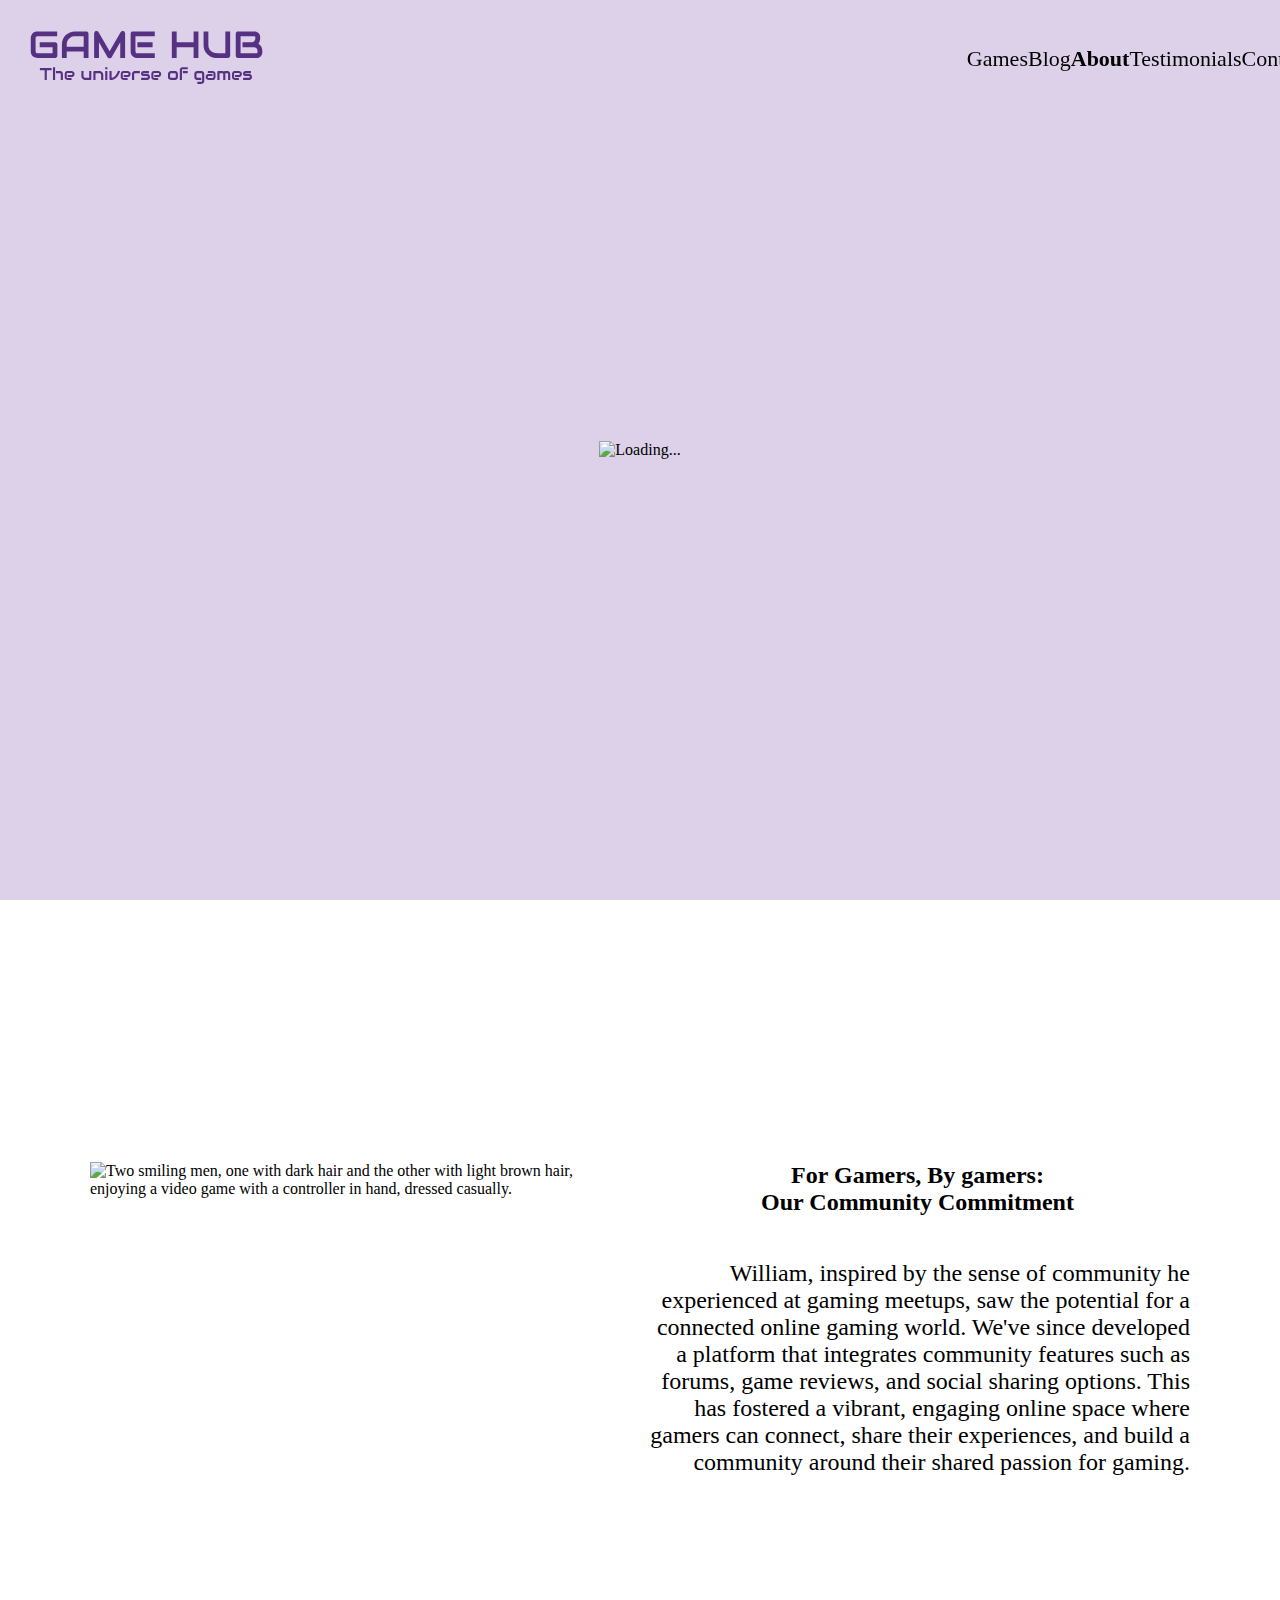
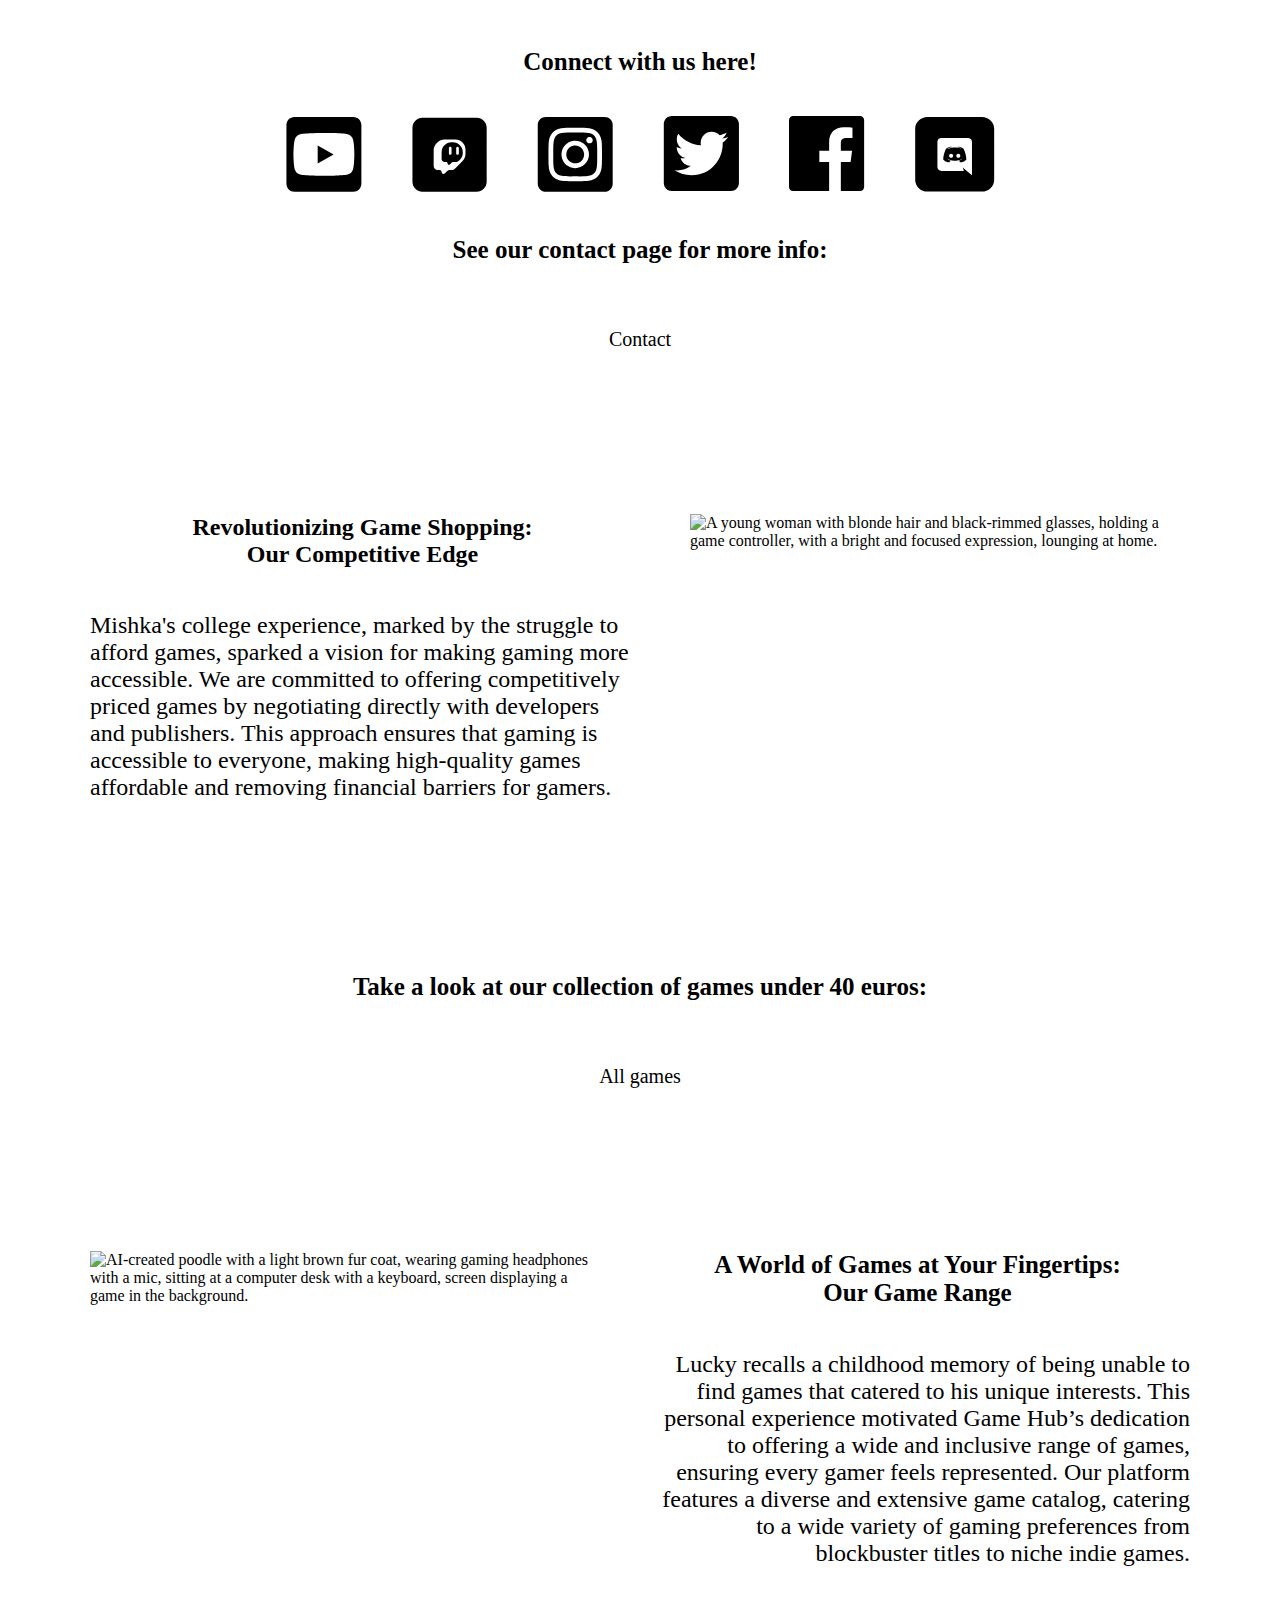
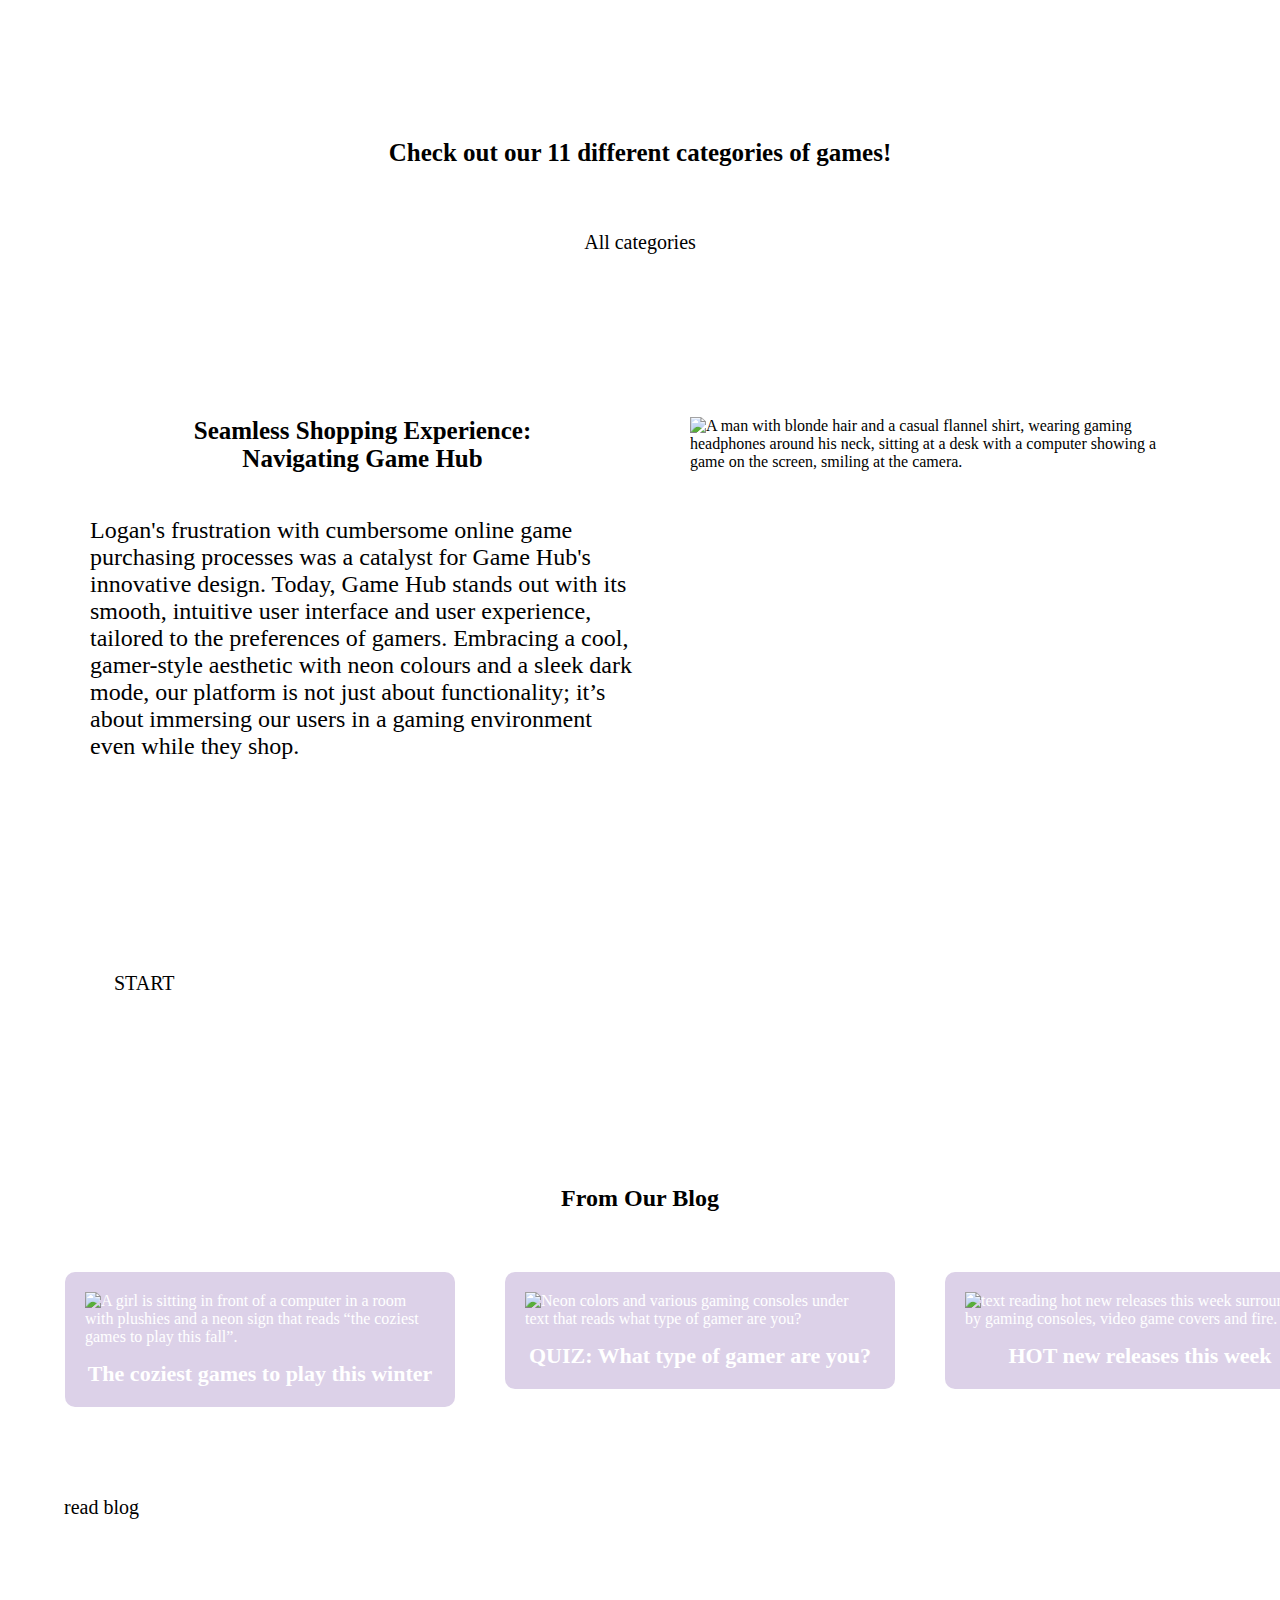
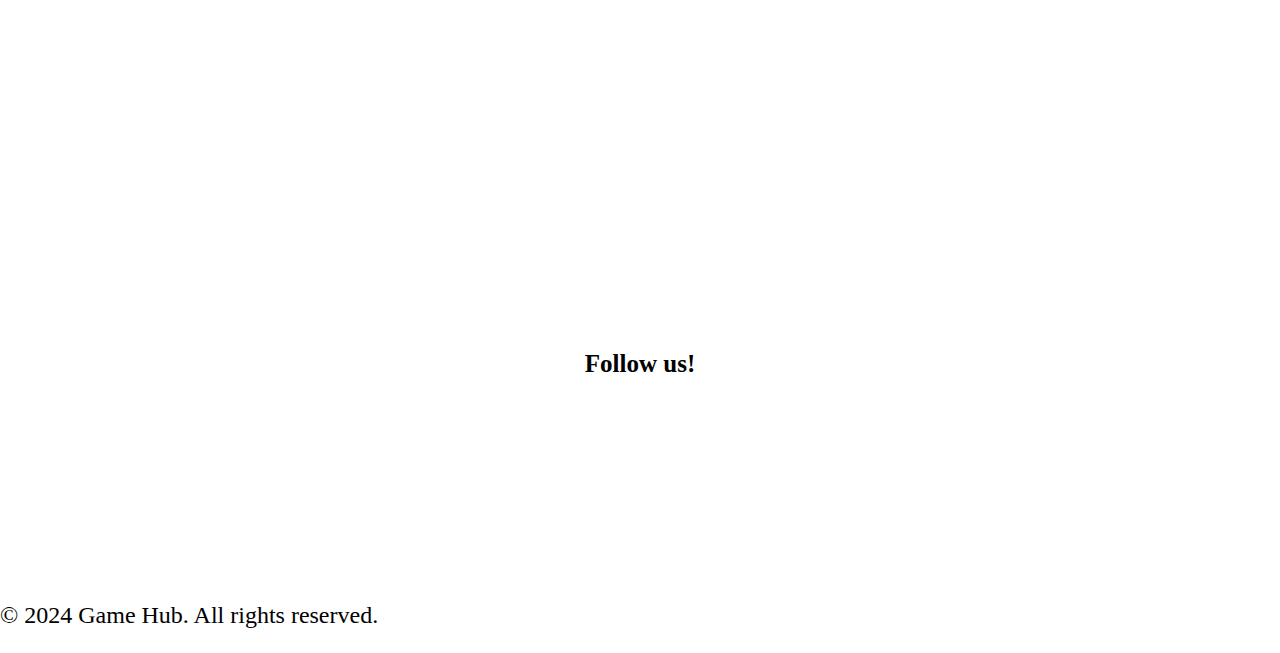
==== commit d1eb8680: "made some icons and slogans" ====
--- a/about-us.html
+++ b/about-us.html
@@ -7,7 +7,7 @@
       name="description"
       content="Learn about Game Hub's passionate team. We're more than an online marketplace; we're a community of gamers and innovators."
     />
-    <link rel="icon" type="image/x-icon" href="/assets/images/favicon2.jpeg" />
+    <link rel="icon" type="image/x-icon" href="/assets/images/icons8/icons8-game-controller-96.png" />
     <link rel="stylesheet" href="src/css/styles.css" />
     <link rel="preconnect" href="https://fonts.googleapis.com" />
     <link rel="preconnect" href="https://fonts.gstatic.com" crossorigin />
@@ -16,9 +16,23 @@
       rel="stylesheet"
     />
     <title>About Us | Game Hub</title>
+          <script src="breadcrumbs.js" async></script>
+      <script src="loading-indicator.js" async></script>
   </head>
 
   <body>
+
+  <script>
+    /*to prevent Firefox FOUC, this must be here*/
+    let FF_FOUC_FIX;
+  </script>
+
+
+        <div id="loading-indicator">
+      <div class="loader-container">
+        <img src="assets/images/loading-indicator/Wedges@1.25x-5.3s-200px-200px.gif" alt="Loading..." class="page-loader" />
+      </div>
+    </div>
     <!-- 1. Navigation Bar -->
 
     <nav class="navbar navbar__primary" role="navigation">
--- a/src/css/styles.css
+++ b/src/css/styles.css
@@ -38,14 +38,11 @@
   padding-top: 40px;
 }
 
-
 h3 {
   font-family: var(--theme-light-font-heading-secondary);
   font-size: 25px;
 }
 
-
-
 p {
   font-size: 24px;
 }
@@ -56,6 +53,157 @@
 
 section {
   padding-bottom: 40px;
+}
+
+.button--add_to_cart {
+  display: flex;
+  flex-direction: row;
+  font-family: var(--button-font-family);
+  color: var(--button-text-color);
+  background: var(--button-bg-color);
+  transition: var(--button-transition);
+  border: var(--button-border);
+  cursor: var(--button-cursor);
+  margin: var(--button-margin);
+  padding: 0px 70px;
+  line-height: 60px;
+  height: 60px;
+  border-radius: 15px;
+  margin: 40px 0px;
+  max-width: fit-content;
+}
+
+.button--add_to_cart:hover {
+  box-shadow: var(--button-hover-box-shadow);
+  transition: var(--button-hover-transition);
+  animation: var(--button-hover-animation);
+}
+
+.button--add_to_cart p {
+  font-size: 14px;
+}
+
+.button--add_to_cart svg {
+  display: flex;
+  justify-content: center;
+  align-items: center;
+  line-height: 60px;
+  align-self: center;
+  padding-left: 20px;
+}
+
+.genre-button {
+  border: 2px solid var(--theme-light-color-accent);
+  padding: 1em 2.2em;
+  border-radius: 2em;
+  background-color: transparent;
+  color: var(--theme-light-color-text);
+  font-family: var(--theme-light-font-heading-primary);
+  cursor: pointer;
+  margin: 1em 1em 0em 0em;
+}
+
+
+.genre-button.selected {
+  background-color: var(--theme-light-color-accent);
+  color: #ffffff;
+}
+
+#genre-buttons {
+  display: flex;
+  justify-content: center; 
+  align-items: center;
+  flex-wrap: wrap;
+  margin: 1em 0em;
+}
+
+
+.tab-container {
+  display: flex;
+  flex-direction: column;
+  flex-wrap: wrap;
+}
+
+.tab-titles {
+  display: flex;
+  flex-direction: row;
+  flex-wrap: wrap;
+  padding: 30px 0px;
+    row-gap: 1em;
+    align-content: center;
+    justify-content: space-between;
+
+}
+
+.tab-title {
+  background: none;
+  border: none;
+  padding: 5px;
+  margin-right: 40px;
+  cursor: pointer;
+  font-size: 20px;
+  color: var(--theme-light-color-text);
+  font-family: var(--theme-light-font-heading-secondary);
+}
+
+.tab-title.active {
+  border-bottom: 2px solid #d1008a;
+}
+
+.tab-content {
+  display: none;
+    max-width: 600px;
+line-height: 1.5;
+}
+
+.tab-content.active {
+  display: block;
+}
+
+.spinner-container {
+  display: flex;
+  position: relative;
+  top: 0;
+  left: 0;
+  height: 100%;
+  width: 100%;
+  align-items: center;
+  justify-content: center;
+  z-index: 100;
+}
+
+.spinner {
+  position: absolute;
+  top: 30%;
+  left: 50%;
+  transform: translate(-50%, -50%);
+  z-index: 100;
+
+}
+
+#loading-indicator {
+  position: fixed;
+  top: 0;
+  left: 0;
+  width: 100%;
+  height: 100%;
+  background-color: rgba(220, 209, 232); /* Adjust the background color as needed */
+  z-index: 1000; /* Ensure the loader is on top of other content */
+  display: flex;
+  justify-content: center;
+  align-items: center;
+}
+
+.loader-container {
+  position: relative;
+}
+
+.page-loader {
+  max-width: 100px; /* Specify the size to keep it manageable */
+}
+
+.hidden-until-loaded {
+  display: none;
 }
 
 ::placeholder {
@@ -139,14 +287,14 @@
 }
 
 .navbar__links a,
+.navbar__hamburger-links,
 .footer__nav-links a {
   text-decoration: none;
   font-size: 30px;
 }
 
-
-
-.navbar__links a {
+.navbar__links a,
+.navbar__hamburger-links a {
   color: var(--theme-light-color-text);
   transition: 0.2 ease-in;
   animation: glow 1s ease-in-out infinite alternate;
@@ -155,6 +303,7 @@
 }
 
 .navbar__links a:hover,
+.navbar__hamburger-links a:hover,
 .breadcrumbs a:hover {
   text-shadow: 0 0 30px #e60073;
 }
@@ -169,7 +318,8 @@
   color: currentColor;
 }
 
-.navbar__links {
+.navbar__links,
+.navbar__hamburger-links {
   display: flex;
   list-style: none;
   gap: var(--spacing-inner);
@@ -187,21 +337,16 @@
   fill: var(--theme-light-color-text);
 }
 
-#hamburger-white {
-  fill: #fff;
-}
-
 .hero__background {
+  background-image: url(../../assets/images/hero-image-night-sky.jpg);
   align-items: center;
   display: flex;
   flex-direction: column;
-  background-image: url(/assets/images/hero-image-night-sky.jpg);
   background-repeat: no-repeat;
   background-size: cover;
   background-position: bottom;
   margin: 0%;
   height: 600px;
-  width: 100vw;
   background-color: #09090c;
   color: #fff;
 }
@@ -211,6 +356,7 @@
   font-size: 80px;
   line-height: 105px;
   margin-bottom: -0.5%;
+  max-width: 100%;
 }
 
 .hero__subtitle {
@@ -288,13 +434,14 @@
 }
 
 .game-card-button {
-  width: 299px;
-  height: 70px;
-  line-height: 70px;
+  width: 257px;
+  height: 60px;
+  line-height: 60px;
   border-radius: 1px 1px 5px 5px;
   display: flex;
   justify-content: center;
   margin-top: auto;
+  font-size: 16px;
 }
 
 .button--form {
@@ -331,8 +478,6 @@
   padding: 30px 80px;
   margin: 50px auto;
 }
-
-
 
 .hero__subtitle {
   padding-top: 0%;
@@ -392,7 +537,6 @@
   resize: none;
 }
 
-
 .decorative-line--form {
   height: 2px;
   background: white;
@@ -497,7 +641,7 @@
   position: relative;
   background: #dcd1e8;
   border-radius: 5px;
-  max-width: 300px;
+  max-width: 260px;
   padding: 2px;
 }
 
@@ -668,7 +812,8 @@
 .game-page-top-wrapper {
   display: flex;
   flex-direction: row;
-  column-gap: 5%;
+  justify-content: space-between;
+  column-gap: 15px;
   flex-wrap: wrap;
   margin-top: 10px;
 }
@@ -690,30 +835,60 @@
 
 .game-page-text {
   padding-top: 5%;
-
-}
-
+}
 
 .game-page-primary {
-  margin: auto;
+  margin: 0 auto auto auto;
 }
 
 .game-brag {
   background-color: var(--theme-light-color-secondary);
   display: flex;
   border-radius: 10px;
-  margin-top: 20px;
-  min-width: 400px;
   margin-top: 5%;
-  justify-content: flex-start;
-  max-width: fit-content;
-
+  max-width: 300px;
 }
 
 .game-brag-text {
   color: var(--theme-light-color-text);
-  padding-left: 10%;
-
+  padding-left: 30px;
+  align-self: center;
+  font-size: 18px;
+}
+
+#star {
+  width: 40px;
+}
+
+#controller {
+  height: 50px;
+}
+
+.info-icons-wrapper {
+  display: flex;
+  justify-content: center;
+  align-items: start;
+  column-gap: 3em;
+  margin-top: 40px;
+  flex-wrap: wrap;
+  row-gap: 2em;
+}
+
+.info-icons {
+  display: flex;
+  flex-direction: column;
+  align-items: center;
+  margin-top: 0;
+}
+
+.info-icons img{
+  height: 50px;
+}
+
+.info-icons p{
+  font-size: 18px;
+  max-width: 80px;
+  text-align: center;
 }
 
 .blog-post {
@@ -769,25 +944,24 @@
   font-size: 22px;
 }
 
-.blog-post-quiz li{
+.blog-post-quiz li {
   list-style: upper-latin;
   font-size: 22px;
   padding: 4%;
 }
 
-
 .blog-post-secondary {
-display: flex;
-justify-content: center;
-margin: auto;
+  display: flex;
+  justify-content: center;
+  margin: auto;
 }
 
 .about-card-secondary {
-display: flex;
-max-width: 1200px;
-margin: 50px auto;
-gap: 50px;
-flex-wrap: wrap;
+  display: flex;
+  max-width: 1200px;
+  margin: 50px auto;
+  gap: 50px;
+  flex-wrap: wrap;
 }
 
 .aside-secondary {
@@ -807,7 +981,6 @@
   display: flex;
   margin: auto;
 }
-
 
 .aside__content-secondary-text {
   display: flex;
@@ -831,10 +1004,6 @@
   border: 0;
 }
 
-
-
-
-
 .blog-page-wrap {
   margin: auto;
   display: flex;
@@ -959,7 +1128,8 @@
 .navbar__hamburger {
   order: 2;
 }
-.navbar__links {
+.navbar__links,
+.navbar__hamburger-links {
   order: 3;
 }
 
@@ -968,6 +1138,10 @@
   .navbar-primary {
     width: 100%;
     padding: 10px 0px;
+  }
+
+  .hero__title {
+    font-size: 60px;
   }
 
   .navbar__content {
@@ -998,12 +1172,14 @@
     display: none;
   }
 
-  .navbar__hamburger {
+  .navbar__hamburger,
+  .navbar__hamburger-white {
     order: 3;
     display: block;
   }
 
-  #hamburger {
+  #hamburger,
+  #hamburger-white {
     -webkit-transform: scaleX(-1, 1);
     transform: scaleX(-1);
   }
@@ -1096,11 +1272,48 @@
   .main-content {
     width: 80%;
   }
-}
-
-@media (min-width: 651px) and (max-width: 1000px) {
+
+  .contact-card {
+    padding: 30px;
+    margin: 50px auto;
+  }
+
+  .contact-card-info-line {
+    display: flex;
+    flex-direction: column;
+    text-align: center;
+  }
+
+  .contact-card-info-line img {
+    height: 15%;
+    width: 15%;
+    margin: auto;
+  }
+
+  .button--form {
+    margin: auto;
+  }
+}
+
+#hamburger-white {
+  fill: #fff;
+}
+
+.navbar__hamburger-white {
+  display: block;
+}
+
+.navbar__hamburger-links {
+  display: none;
+}
+
+@media screen and (min-width: 651px) and (max-width: 1000px) {
   .navbar__hero-list {
     font-size: 28px;
+  }
+
+  .navbar__hamburger-links {
+    display: none;
   }
 
   .navbar {
@@ -1224,14 +1437,6 @@
 }
 
 @media screen and (max-width: 850px) {
-  .navbar__hero-list {
-    display: none;
-  }
-
-  #hamburger-white {
-    display: block;
-  }
-
   .about-us-wrap {
     margin: auto;
     display: flex;
@@ -1239,6 +1444,10 @@
     flex-wrap: wrap;
     max-width: 100%;
     margin-bottom: 100px;
+  }
+
+  .navbar__hamburger-links {
+    display: none;
   }
 
   .about-card {
@@ -1294,17 +1503,65 @@
   .main-content__section {
     margin: auto;
   }
-}
-
-@media (max-width: 1200px) {
+
+  .navbar__hamburger-links,
+  .navbar__hamburger-white {
+    display: block;
+    position: fixed;
+    top: 0;
+    left: 0;
+    width: 100%;
+    height: 100%;
+    background-color: var(--theme-light-color-secondary);
+    flex-direction: column;
+    align-items: center;
+    justify-content: center;
+  }
+
+  #navbar-toggle:checked ~ .navbar__hamburger-links {
+    display: flex;
+  }
+
+  .navbar__hamburger-links {
+    display: none;
+  }
+
+  #navbar-toggle:checked ~ .navbar__hamburger-links {
+    display: flex;
+    flex-direction: column;
+    align-items: center;
+    justify-content: center;
+    position: fixed;
+    width: 100%;
+    height: 100%;
+    top: 0;
+    right: 0;
+    background-color: var(--theme-light-color-secondary);
+  }
+
+  #navbar-toggle:checked + .navbar__hamburger-white {
+    display: block;
+  }
+
+  .navbar__hero-list {
+    display: none;
+  }
+}
+
+@media (max-width: 800px) {
   .game-page-primary,
   .game-page-text,
-  .game-page-secondary,
-  .game-page-pictures {
-    margin: auto;
-  }
-
-  .game-page-pictures img{
+  .game-page-secondary {
+    display: flex;
+    flex-direction: column;
+    max-width: 400px;
+    text-align: left;
+    margin: 0 0 0 0;
+  }
+}
+
+@media (max-width: 1200px) {
+  .game-page-pictures img {
     max-width: 100%;
   }
 
@@ -1381,10 +1638,24 @@
   display: block;
 }
 
-#navbar-toggle:checked {
-  display: none;
-}
-
 .navbar__logo--small {
-  z-index: 3; /* Above the hamburger menu and backdrop */
-}
+  z-index: 3;
+}
+
+/* HAMBURGER */
+#navbar-toggle:checked ~ .navbar__hamburger-links {
+  display: flex;
+  flex-direction: column;
+  align-items: center;
+  justify-content: center;
+  position: fixed;
+  width: 100%;
+  height: 100%;
+  top: 0;
+  right: 0;
+  background-color: var(--theme-light-color-secondary);
+}
+
+#navbar-toggle:checked + .navbar__hamburger-white {
+  display: block;
+}
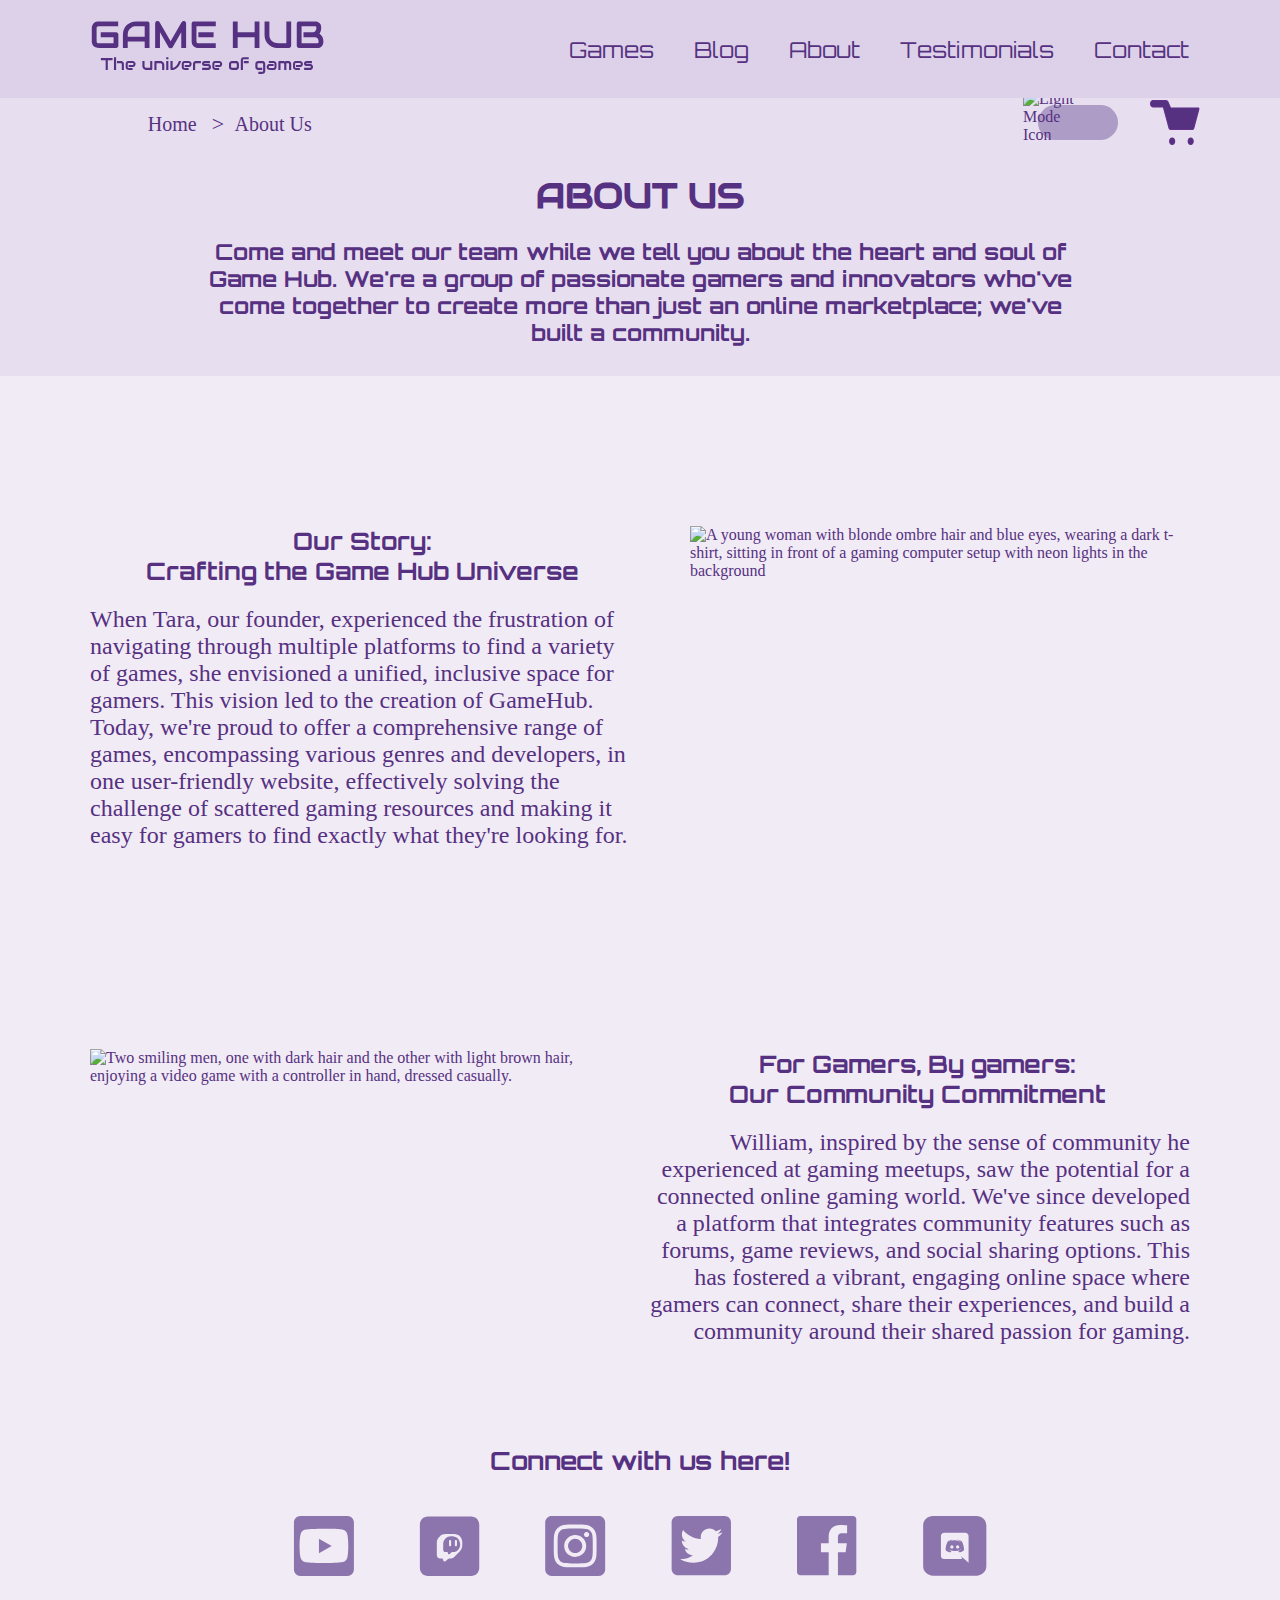
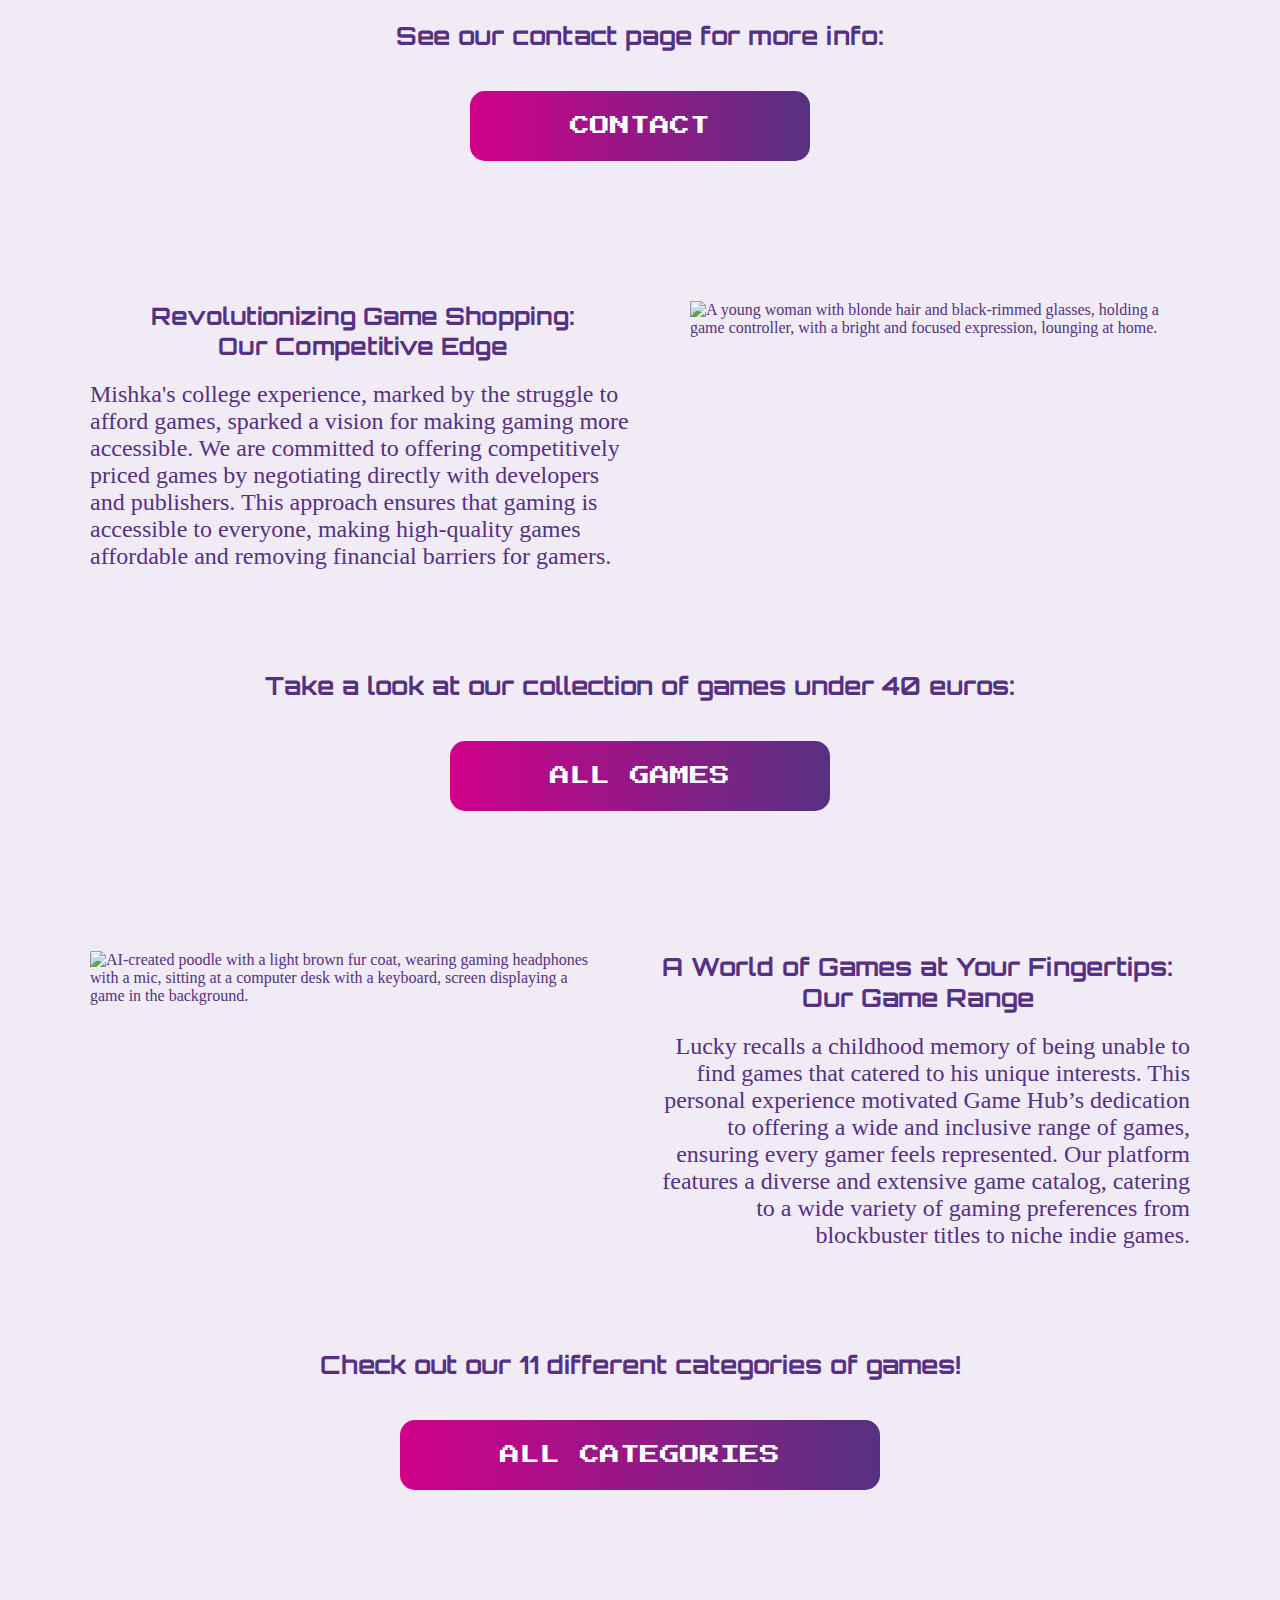
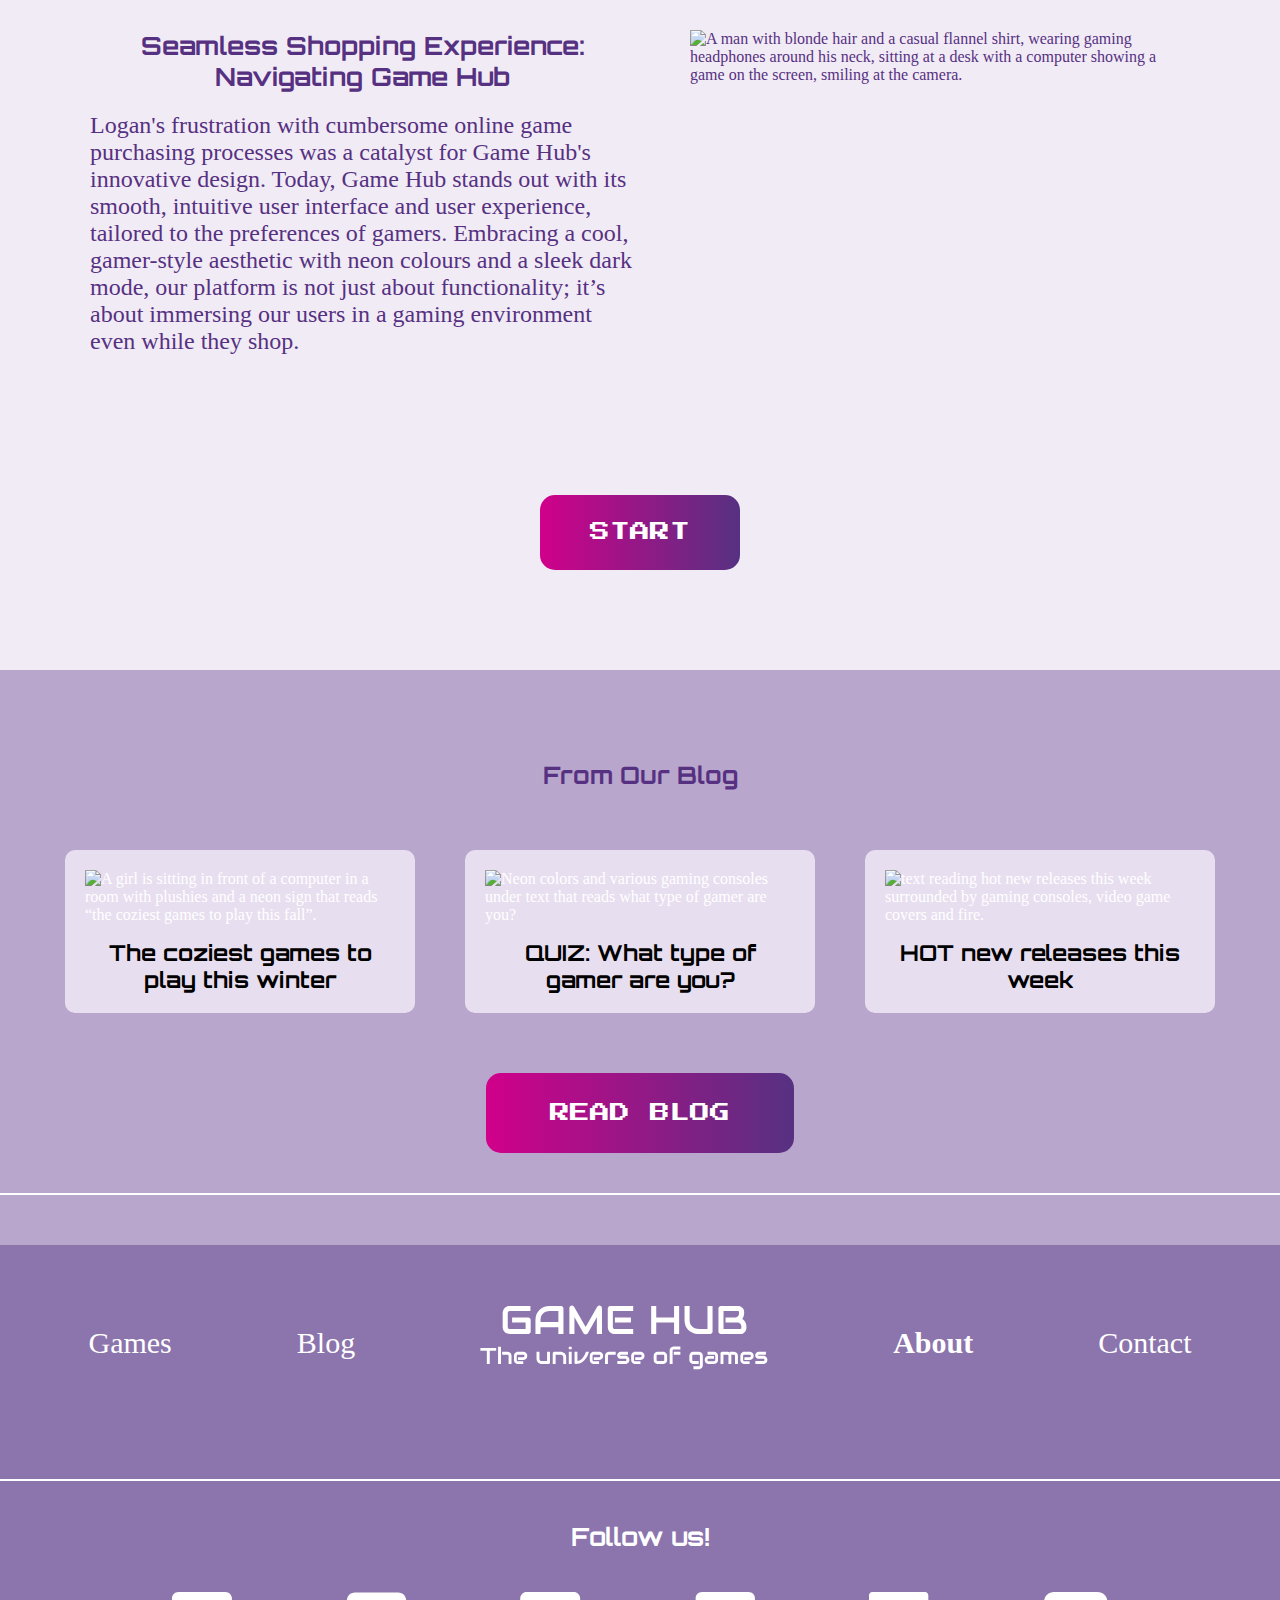
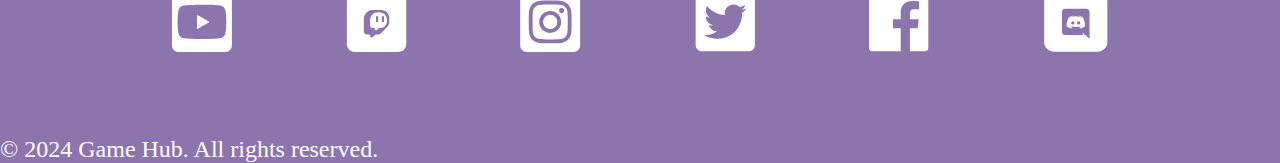
==== commit 258a25ef: "theme switcher integrated on all pages" ====
--- a/about-us.html
+++ b/about-us.html
@@ -7,7 +7,11 @@
       name="description"
       content="Learn about Game Hub's passionate team. We're more than an online marketplace; we're a community of gamers and innovators."
     />
-    <link rel="icon" type="image/x-icon" href="/assets/images/icons8/icons8-game-controller-96.png" />
+    <link
+      rel="icon"
+      type="image/x-icon"
+      href="/assets/images/icons8/icons8-game-controller-96.png"
+    />
     <link rel="stylesheet" href="src/css/styles.css" />
     <link rel="preconnect" href="https://fonts.googleapis.com" />
     <link rel="preconnect" href="https://fonts.gstatic.com" crossorigin />
@@ -16,29 +20,43 @@
       rel="stylesheet"
     />
     <title>About Us | Game Hub</title>
-          <script src="breadcrumbs.js" async></script>
-      <script src="loading-indicator.js" async></script>
+
+    <script defer src="javascript.js"></script>
+    <script defer src="single-game.js"></script>
+    <script defer src="breadcrumbs.js"></script>
+    <script defer src="game-image-gallery.js"></script>
+    <script defer src="loading-indicator.js"></script>
+    <script defer src="game-info-tabs.js"></script>
+    <script defer src="faq.js"></script>
+    <script defer src="reviewCard.js"></script>
+    <script defer src="reviewsAnchorTag.js"></script>
+    <script defer src="themeToggle.js"></script>
+    <script defer src="cart.js"></script>
+
+
   </head>
 
   <body>
-
-  <script>
-    /*to prevent Firefox FOUC, this must be here*/
-    let FF_FOUC_FIX;
-  </script>
-
-
-        <div id="loading-indicator">
+    <script>
+      /*to prevent Firefox FOUC, this must be here*/
+      let FF_FOUC_FIX;
+    </script>
+
+    <div id="loading-indicator">
       <div class="loader-container">
-        <img src="assets/images/loading-indicator/Wedges@1.25x-5.3s-200px-200px.gif" alt="Loading..." class="page-loader" />
+        <img
+          src="assets/images/loading-indicator/Wedges@1.25x-5.3s-200px-200px.gif"
+          alt="Loading..."
+          class="page-loader"
+        />
       </div>
     </div>
     <!-- 1. Navigation Bar -->
-
     <nav class="navbar navbar__primary" role="navigation">
       <div class="navbar__content">
         <a href="index.html" class="navbar__logo">
           <svg
+            id="logo"
             aria-labelledby="titleId"
             title="Game Hub Logo"
             role="img"
@@ -105,22 +123,58 @@
         <ul class="navbar__links">
           <li><a href="games.html">Games</a></li>
           <li><a href="blog.html">Blog</a></li>
-          <li class="active"><a href="about-us.html">About</a></li>
+          <li><a href="about-us.html">About</a></li>
           <li><a href="testimonials.html">Testimonials</a></li>
           <li><a href="contact.html">Contact</a></li>
         </ul>
+
       </div>
     </nav>
 
+    <div id="cart-overlay">
+      <div id="cart-container">
+        <button class="close-cart-btn">×</button>
+        <h2>Your Cart</h2>
+        <ul id="cart-list">
+          <!-- Cart items will be dynamically added here -->
+        </ul>
+        <p><span id="cart-total"></span></p>
+        <button id="go-to-checkout-btn" class="button button--primary">Go to Checkout</button>
+      </div>
+    </div>
+
+    <!-- 2. Breadcrumbs -->
     <nav class="breadcrumbs" aria-label="Breadcrumb">
-      <ol class="breadcrumbs__list">
-        <li>
-          <a href="index.html" class="breadcrumbs__item">Home</a>
-        </li>
-        <li class="active">
-          <a href="games.html" class="breadcrumbs__item">About Us</a>
-        </li>
-      </ol>
+      <div class="navbar__content">
+        <ol id="breadcrumb-list" class="breadcrumbs__list">
+          <!-- Dynamic breadcrumbs will be inserted here -->
+        </ol>
+        <div class="toggle-container">
+          <input type="checkbox" id="themeToggle" class="toggle-checkbox" />
+          <label for="themeToggle" class="toggle-label">
+            <div class="toggle-handle">
+              <img
+                src="assets/images/icons8/icons8-moon-96.png"
+                alt="Dark Mode Icon"
+                class="dark-mode-icon"
+              />
+              <img
+                src="assets/images/icons8/icons8-sun-96 (1).png"
+                alt="Light Mode Icon"
+                class="light-mode-icon"
+              />
+            </div>
+          </label>
+        <button id="cart-icon" class="cart-icon">
+          <svg xmlns="http://www.w3.org/2000/svg" width="50" height="45" viewBox="0 0 50 45" fill="">
+            <path d="M2.63455 0.0152132C1.81515 0.174289 1.08138 0.721805 0.59468 1.53731C0.107977 2.35282 -0.0917951 3.36952 0.0393099 4.36374C0.170415 5.35797 0.621658 6.24828 1.29377 6.83882C1.96588 7.42936 2.80381 7.67175 3.62322 7.51268H12.8919L13.4481 9.38704L15.9815 18.7589L18.515 28.1307C18.7621 29.1054 19.8126 30.0051 20.6159 30.0051H42.2429C43.108 30.0051 44.0967 29.1054 44.3438 28.1307L49.3489 9.38704C49.5961 8.41237 49.2254 7.51268 48.3603 7.51268H20.9248L18.5768 2.1145C18.3267 1.49491 17.9405 0.971069 17.4608 0.600672C16.9811 0.230274 16.4264 0.0276854 15.8579 0.0152132L3.49963 0.0152132C3.31464 -0.00507108 3.12851 -0.00507108 2.94351 0.0152132C2.82004 0.00620817 2.69623 0.00620817 2.57276 0.0152132L2.63455 0.0152132ZM22.1607 37.5025C20.4305 37.5025 19.0711 39.152 19.0711 41.2513C19.0711 43.3506 20.4305 45 22.1607 45C23.8908 45 25.2502 43.3506 25.2502 41.2513C25.2502 39.152 23.8908 37.5025 22.1607 37.5025ZM40.6981 37.5025C38.968 37.5025 37.6086 39.152 37.6086 41.2513C37.6086 43.3506 38.968 45 40.6981 45C42.4283 45 43.7877 43.3506 43.7877 41.2513C43.7877 39.152 42.4283 37.5025 40.6981 37.5025Z" fill=""/>
+            <path d="M2.7154 0.508906C2.77933 0.50757 2.84328 0.509231 2.90714 0.513889L2.95265 0.517208L2.99801 0.512235C3.14678 0.495922 3.29636 0.495922 3.44514 0.512235L3.4723 0.515213H3.49963H15.8522C16.3049 0.526295 16.7557 0.687933 17.1552 0.996428C17.5576 1.30712 17.8928 1.75572 18.1131 2.30165L18.1129 2.30172L18.1183 2.31394L20.4663 7.71212L20.5971 8.01268H20.9248H48.3603C48.586 8.01268 48.7295 8.11411 48.8227 8.30438C48.9277 8.51855 48.9664 8.85907 48.865 9.26134C48.8647 9.26227 48.8645 9.26321 48.8643 9.26414L43.8608 28.0017L43.8607 28.0017L43.8592 28.0078C43.7638 28.3839 43.5159 28.7697 43.191 29.0613C42.8608 29.3578 42.5113 29.5051 42.2429 29.5051H20.6159C20.3824 29.5051 20.0322 29.3617 19.6873 29.0581C19.3505 28.7616 19.093 28.3759 18.9996 28.0078L18.9997 28.0078L18.9976 28.0002L16.4642 18.6284L13.9307 9.25656L13.9309 9.25653L13.9274 9.24482L13.3713 7.37046L13.2651 7.01268H12.8919H3.62322H3.57513L3.52793 7.02184C2.87268 7.14905 2.18928 6.96006 1.6238 6.46321C1.05379 5.96238 0.652341 5.18808 0.535019 4.29838C0.417747 3.40906 0.598399 2.50673 1.02403 1.79355C1.44585 1.08676 2.06102 0.640681 2.7154 0.508906ZM19.5711 41.2513C19.5711 39.3333 20.7928 38.0025 22.1607 38.0025C23.5286 38.0025 24.7502 39.3333 24.7502 41.2513C24.7502 43.1692 23.5286 44.5 22.1607 44.5C20.7928 44.5 19.5711 43.1692 19.5711 41.2513ZM38.1086 41.2513C38.1086 39.3333 39.3302 38.0025 40.6981 38.0025C42.066 38.0025 43.2877 39.3333 43.2877 41.2513C43.2877 43.1692 42.066 44.5 40.6981 44.5C39.3302 44.5 38.1086 43.1692 38.1086 41.2513Z" stroke="#F15BF4" stroke-opacity="0.1"/>
+          </svg>
+          <span id="cartItemCount" class="cart-item-count">0</span>
+        </button>          
+        </div>
+
+      </div>
     </nav>
 
     <!-- 2. Page Header -->
--- a/src/css/styles.css
+++ b/src/css/styles.css
@@ -1,13 +1,15 @@
 @import url(root.css);
+@import url(/themeSwitcherTest/color-theme.css);
 
 /* This is for trying to implement my root into an html file */
 
 body {
-  font-family: var(--theme-light-font-base);
-  color: var(--theme-light-color-text);
-  background: var(--theme-light-color-background);
+  font-family: var(--font-base);
+  color: var(--color-text);
+  background: var(--color-background);
   margin: 0px auto;
   box-sizing: border-box;
+  transition: background-color 1s ease, color 2s ease;
 }
 
 main {
@@ -22,7 +24,7 @@
 }
 
 h1 {
-  font-family: var(--theme-light-font-heading-primary);
+  font-family: var(--font-heading-primary);
   font-size: 35px;
 }
 
@@ -34,12 +36,12 @@
 }
 
 h2 {
-  font-family: var(--theme-light-font-heading-secondary);
+  font-family: var(--font-heading-secondary);
   padding-top: 40px;
 }
 
 h3 {
-  font-family: var(--theme-light-font-heading-secondary);
+  font-family: var(--font-heading-secondary);
   font-size: 25px;
 }
 
@@ -53,6 +55,472 @@
 
 section {
   padding-bottom: 40px;
+}
+
+
+.checkout-summary {
+  display: flex;
+  flex-direction: column;
+  justify-content: space-around;
+  row-gap: 1em;
+  text-align: center;
+  padding-top: 1em;
+  align-items: center;
+}
+
+#pixel-heart-banner {
+  max-width: 100%;
+}
+
+
+
+.checkout-wrapper {
+  display: flex;
+  background-color: var(--color-nav);
+  margin-top: 1em;
+}
+
+#checkout-cart-container {
+  display: flex;
+  flex-direction: column;
+  justify-content: space-between;
+  margin-top: 1em;
+  min-width: 400px;
+  width: 60%;
+  padding: 10px;
+  border-radius: 8px;
+}
+
+
+#checkout-cart-list {
+  width: 100%;
+  background-color: var(--color-secondary);
+  margin: 1em auto;
+}
+
+.checkout-wrapper {
+  display: flex;
+  justify-content: space-between;
+  padding: 20px;
+  flex-wrap: wrap;
+}
+
+
+
+.payment-info {
+  width: 40%;
+  padding: 20px;
+  border-radius: 8px;
+}
+
+.payment-info h3 {
+  margin-bottom: 20px;
+}
+
+.payment-info form {
+  display: flex;
+  flex-direction: column;
+}
+
+.form-group {
+  margin-bottom: 20px;
+}
+
+.form-group label {
+  display: block;
+  margin-bottom: 8px;
+}
+
+.form-group input {
+  width: 100%;
+  padding: 10px;
+  border: 1px solid #ccc;
+  border-radius: 4px;
+}
+
+input::placeholder {
+  color: #888;
+  opacity: 1;
+}
+
+input::-ms-input-placeholder { /* Microsoft Edge */
+  color: #888;
+}
+
+.payment-info form a {
+  padding: 10px 20px;
+  background-color: #4CAF50;
+  border: none;
+  border-radius: 4px;
+  cursor: pointer;
+  transition: background-color 0.3s;
+  text-align: center;
+}
+
+
+.payment-info form a:hover {
+  background-color: #45a049;
+}
+
+
+
+
+
+.cart-icon {
+  background: transparent;
+  border: none;
+  fill: var(--color-text);
+  cursor: pointer;
+}
+
+  #cart-overlay {
+    position: fixed;
+    top: 95px;
+    left: 0;
+    right: 0;
+    bottom: 0;
+    background-color: rgba(64, 42, 105, 0.6);
+    z-index: 9999;
+    display: none;
+  }
+
+  #cart-container {
+    position: fixed;
+    display: flex;
+    flex-direction: column;
+    right: 0;
+    background-color: var(--color-secondary);
+    padding: 5px;
+    border-radius: 5px;
+    min-width: 40%;
+    min-height: fit-content;
+    min-height: 30%;
+    max-height: 850px;
+    overflow-x: scroll;
+    overflow-y: scroll;
+    scrollbar-width: 50px;
+    align-content: flex-start;
+    top: 97px;
+    z-index: 10000;
+    overflow: scroll;
+  }
+
+.cart-item-count {
+  color: var(--color-text);
+  font-size: 18px;
+}
+
+#cart-container h2 {
+  margin-top: 0;
+  padding-bottom: 1em;
+}
+
+#cart-list {
+  list-style: none;
+  padding: 10px;
+}
+
+#cart-list li {
+  margin-bottom: 10px;
+}
+
+#cart-total {
+  font-weight: bold;
+}
+
+.close-cart-btn {
+  position: absolute;
+  top: 0px;
+  right: 10px;
+  background: none;
+  border: none;
+  font-size: 60px;
+  cursor: pointer;
+  color: var(--color-text);
+}
+
+#go-to-checkout-btn {
+  display: flex;
+  border: none;
+  border-radius: 5px;
+  align-self: flex-end;
+  width: 100%;
+  margin-bottom: 0;
+}
+
+.remove-item-button {
+  background: none;
+  cursor: pointer;
+  color: var(--color-text);
+  font-size: 20px;
+  height: 35px;
+  width: 35px;
+}
+
+.cart-item-right {
+  display: flex;
+  column-gap: 15px;
+}
+
+#product-container {
+  width: 100%;
+}
+
+.cart-item {
+  display: flex;
+  justify-content: space-between;
+  margin-bottom: 10px;
+  padding: 10px;
+  border-bottom: 2px solid #ccc;
+  text-align: center;
+}
+
+.cart-item p {
+  font-size: 18px;
+  max-width: 200px;
+  margin: 0 20px;
+}
+
+.cart-item img {
+  width: 50px;
+  height: auto;
+}
+
+.cart-item-title,
+.cart-item-price {
+  margin: 0;
+}
+
+#cart-overlay.visible {
+  display: block;
+}
+
+.toggle-container {
+display: flex;
+column-gap: 1em;
+margin-right: 1em;
+justify-content: center;
+align-items: center;
+}
+
+.toggle-handle {
+  position: relative;
+  display: inline-block;
+  width: 80px;
+  height: 35px;
+  border-radius: 20px;
+  cursor: pointer;
+  overflow: visible;
+  margin-right: 1em;
+}
+
+.dark-mode-icon,
+.light-mode-icon {
+  position: absolute;
+  transition: transform 1s ease, opacity 0.6s ease 0.1s;
+}
+
+.dark-mode-icon {
+  top: -6px;
+  left: 37px;
+  transform: translateX(-100%);
+  opacity: 0;
+  width: 48px;
+  height: 48px;
+}
+
+.light-mode-icon {
+  top: -15px;
+  left: -15px;
+  width: 65px;
+  height: 65px;
+  transform: translateX(0);
+  opacity: 1;
+}
+
+.toggle-checkbox:checked + .toggle-label .dark-mode-icon {
+  transform: translateX(0);
+  opacity: 1;
+}
+
+.toggle-checkbox:checked + .toggle-label .light-mode-icon {
+  transform: translateX(100%);
+  opacity: 0;
+}
+
+.toggle-checkbox {
+  position: absolute;
+  opacity: 0;
+  width: 0;
+  height: 0;
+}
+
+.toggle-checkbox:checked + .toggle-label .toggle-handle {
+  background-color: #402a69;
+}
+
+.toggle-checkbox + .toggle-label .toggle-handle {
+  background-color: #ad9cc5;
+}
+
+.no-transition,
+.no-transition * {
+  transition: none !important;
+}
+
+.review-card {
+  background: var(--color-accent);
+  border-radius: 10px;
+  padding: 20px;
+  display: flex;
+  flex-direction: column;
+  position: relative;
+  max-width: 1000px;
+  min-width: 300px;
+  margin: 60px auto;
+}
+
+.review-icon {
+  position: absolute;
+  top: -30px;
+  left: 50%;
+  transform: translateX(-50%);
+  height: 60px;
+}
+
+.review-header {
+  display: flex;
+  align-items: center;
+  justify-content: space-between;
+  margin-bottom: 10px;
+}
+
+.review-name {
+  margin: 0;
+  color: white;
+  margin-top: 20px;
+}
+
+.review-stars {
+  margin: auto;
+  color: white;
+}
+
+.review-text {
+  margin: auto;
+  color: white;
+  text-align: center;
+  font-size: 20px;
+}
+
+.faq-item {
+  margin-bottom: 20px;
+}
+
+.question {
+  background-color: var(--color-secondary);
+  padding: 10px;
+  cursor: pointer;
+}
+
+.answer {
+  display: none;
+  padding: 10px;
+}
+
+.answer.show {
+  display: block;
+}
+
+.original-price,
+.original-price-smaller {
+  text-decoration: line-through;
+  color: var(--color-text-purple);
+  margin-right: 5px;
+}
+
+.discounted-price,
+.discounted-price-smaller {
+  background-color: var(--color-accent);
+  padding: 3px 5px;
+  width: fit-content;
+  font-weight: bold;
+  border-radius: 8px;
+  color: var(--color-text-lighter);
+}
+
+.original-price-smaller,
+.discounted-price-smaller,
+.small-game-card-right p {
+  font-size: 20px;
+}
+
+.similar-games-container {
+  display: flex;
+  flex-wrap: wrap;
+  justify-content: space-evenly;
+  row-gap: 1em;
+  column-gap: 1em;
+}
+
+.small-game-card {
+  display: flex;
+  background-color: var(--color-primary);
+  border-radius: 5px;
+  margin: 1em 0;
+  align-items: center;
+  justify-content: space-between;
+  padding: 8px;
+  flex-grow: 1;
+  flex-basis: 0;
+  max-width: 600px;
+}
+
+.small-game-card-left img {
+  max-height: 100px;
+  height: auto;
+}
+
+.small-game-card-middle {
+  flex-grow: 1;
+  padding: 0 10px;
+  overflow-wrap: break-word;
+  max-width: 300px;
+  text-align: center;
+  margin-top: 0;
+  display: flex;
+  flex-direction: column;
+  align-self: flex-start;
+}
+
+.small-game-card-middle p {
+  font-size: 20px;
+}
+
+.small-game-card-right {
+  display: flex;
+  flex-direction: column;
+  text-align: right;
+  padding-top: 10px;
+  min-width: 140px;
+  row-gap: 20px;
+}
+
+.small-game-card-right a {
+  margin-bottom: 0;
+  margin-right: 0;
+}
+
+.button--small {
+  padding: 0px 10px;
+  line-height: 40px;
+  height: 40px;
+  border-radius: 10px;
+  max-width: fit-content;
+}
+
+.button--small p {
+  font-size: 10px;
 }
 
 .button--add_to_cart {
@@ -65,12 +533,15 @@
   border: var(--button-border);
   cursor: var(--button-cursor);
   margin: var(--button-margin);
-  padding: 0px 70px;
+  padding: 0px 8%;
   line-height: 60px;
   height: 60px;
-  border-radius: 15px;
-  margin: 40px 0px;
-  max-width: fit-content;
+  border-radius: 14px;
+  margin-left: 0;
+  margin-top: auto;
+  margin-bottom: 0;
+  width: 100%;
+  justify-content: center;
 }
 
 .button--add_to_cart:hover {
@@ -83,45 +554,43 @@
   font-size: 14px;
 }
 
-.button--add_to_cart svg {
-  display: flex;
-  justify-content: center;
-  align-items: center;
-  line-height: 60px;
-  align-self: center;
-  padding-left: 20px;
+.background-color-darkened {
+  background: var(--color-secondary);
+  color: var(--color-text);
 }
 
 .genre-button {
-  border: 2px solid var(--theme-light-color-accent);
+  border: 2px solid var(--color-accent);
   padding: 1em 2.2em;
   border-radius: 2em;
   background-color: transparent;
-  color: var(--theme-light-color-text);
-  font-family: var(--theme-light-font-heading-primary);
+  color: var(--color-text-secondary);
+  font-family: var(--font-heading-primary);
   cursor: pointer;
   margin: 1em 1em 0em 0em;
 }
 
-
 .genre-button.selected {
-  background-color: var(--theme-light-color-accent);
+  background-color: var(--color-accent);
   color: #ffffff;
 }
 
 #genre-buttons {
   display: flex;
-  justify-content: center; 
+  justify-content: center;
   align-items: center;
   flex-wrap: wrap;
   margin: 1em 0em;
 }
 
-
 .tab-container {
   display: flex;
   flex-direction: column;
   flex-wrap: wrap;
+  background-color: var(--color-lighter-dark-mode);
+  margin-top: 30px;
+  padding: 20px;
+  border-radius: 15px;
 }
 
 .tab-titles {
@@ -129,10 +598,9 @@
   flex-direction: row;
   flex-wrap: wrap;
   padding: 30px 0px;
-    row-gap: 1em;
-    align-content: center;
-    justify-content: space-between;
-
+  row-gap: 2em;
+  align-content: center;
+  justify-content: space-between;
 }
 
 .tab-title {
@@ -142,29 +610,54 @@
   margin-right: 40px;
   cursor: pointer;
   font-size: 20px;
-  color: var(--theme-light-color-text);
-  font-family: var(--theme-light-font-heading-secondary);
+  color: var(--color-text);
+  font-family: var(--font-heading-secondary);
 }
 
 .tab-title.active {
-  border-bottom: 2px solid #d1008a;
+  border-bottom: 2px solid var(--color-pink);
 }
 
 .tab-content {
   display: none;
-    max-width: 600px;
-line-height: 1.5;
+  line-height: 1.5;
 }
 
 .tab-content.active {
   display: block;
 }
 
+.tab-content table {
+  width: 90%;
+  border-collapse: collapse;
+  margin-bottom: 30px;
+  margin-top: 30px;
+  margin: auto 30px auto 30px;
+}
+
+.tab-content th,
+.tab-content td {
+  padding: 8px 12px;
+  border: 1px solid var(--color-secondary);
+  text-align: left;
+}
+
+.tab-content th {
+  background-color: var(--color-accent);
+  color: var(--color-text-lighter);
+  min-width: 300px;
+}
+
+.tab-content caption {
+  font-weight: bold;
+  font-size: 18px;
+  margin-bottom: 10px;
+  margin-top: 30px;
+}
+
 .spinner-container {
   display: flex;
   position: relative;
-  top: 0;
-  left: 0;
   height: 100%;
   width: 100%;
   align-items: center;
@@ -173,12 +666,8 @@
 }
 
 .spinner {
-  position: absolute;
-  top: 30%;
-  left: 50%;
-  transform: translate(-50%, -50%);
-  z-index: 100;
-
+  width: 200px;
+  height: 200px;
 }
 
 #loading-indicator {
@@ -187,8 +676,8 @@
   left: 0;
   width: 100%;
   height: 100%;
-  background-color: rgba(220, 209, 232); /* Adjust the background color as needed */
-  z-index: 1000; /* Ensure the loader is on top of other content */
+  background-color: var(--color-background);
+  z-index: 1000;
   display: flex;
   justify-content: center;
   align-items: center;
@@ -199,7 +688,7 @@
 }
 
 .page-loader {
-  max-width: 100px; /* Specify the size to keep it manageable */
+  max-width: 100px;
 }
 
 .hidden-until-loaded {
@@ -217,7 +706,7 @@
 }
 
 .social-media__icons-dark svg {
-  fill: var(--theme-light-color-accent);
+  fill: var(--color-accent);
 }
 
 .footer__social-media {
@@ -236,19 +725,23 @@
 }
 
 .navbar {
-  padding: 30px;
+  padding: 20px 30px;
   display: flex;
   width: 100%;
 }
 
 .navbar__primary {
-  background: var(--theme-light-color-secondary);
+  background: var(--color-nav);
   position: fixed;
   z-index: 1000;
   top: 0;
   left: 0;
 }
 
+.hero {
+  padding-bottom: 0px;
+}
+
 .navbar__hero {
   display: flex;
   flex-direction: column;
@@ -278,8 +771,17 @@
   align-items: center;
   margin: 0px auto;
   max-width: 1300px;
-  width: 100%;
+  width: 90%;
   justify-content: space-between;
+}
+
+.navbar__content-second-row {
+display: flex;
+justify-content: center;
+align-items: center;
+margin: 0px auto;
+max-width: 1300px;
+width: 90%;
 }
 
 .navbar__logo--small {
@@ -295,17 +797,17 @@
 
 .navbar__links a,
 .navbar__hamburger-links a {
-  color: var(--theme-light-color-text);
+  color: var(--color-text);
   transition: 0.2 ease-in;
   animation: glow 1s ease-in-out infinite alternate;
-  font-family: var(--theme-light-font-heading-secondary);
+  font-family: var(--font-heading-secondary);
   font-size: 22px;
 }
 
 .navbar__links a:hover,
 .navbar__hamburger-links a:hover,
 .breadcrumbs a:hover {
-  text-shadow: 0 0 30px #e60073;
+  text-shadow: 0 0 30px var(--color-pink);
 }
 
 .active a {
@@ -334,7 +836,7 @@
 }
 
 #hamburger {
-  fill: var(--theme-light-color-text);
+  fill: var(--color-text);
 }
 
 .hero__background {
@@ -346,9 +848,9 @@
   background-size: cover;
   background-position: bottom;
   margin: 0%;
-  height: 600px;
   background-color: #09090c;
   color: #fff;
+  height: 550px;
 }
 
 .hero__title {
@@ -357,6 +859,7 @@
   line-height: 105px;
   margin-bottom: -0.5%;
   max-width: 100%;
+  padding-top: 1em;
 }
 
 .hero__subtitle {
@@ -372,11 +875,10 @@
   line-height: 50px;
   margin: auto;
   text-align: center;
-  margin-top: 100px;
 }
 
 .header {
-  background: var(--theme-light-color-primary);
+  background: var(--color-primary);
   padding-bottom: 30px;
 }
 
@@ -427,21 +929,92 @@
   margin-top: 40px;
 }
 
+.button--start {
+  margin: -1em auto 2em auto;
+}
+
 .button--blog {
   max-width: fit-content;
   padding: 0 300px;
   line-height: 80px;
 }
 
-.game-card-button {
-  width: 257px;
+.action-buttons {
+  display: flex;
+  width: 102%;
+  border-radius: 0px 0px 5px 5px;
+  margin-right: -2px;
+  margin-left: -2px;
+  align-items: center;
+  justify-items: center;
+  align-content: center;
+  margin-bottom: 0;
+  box-shadow: none;
+  transition: none;
+  animation: none;
+}
+
+.view-details {
+  flex: 3;
+  padding: 10px 20px;
   height: 60px;
   line-height: 60px;
-  border-radius: 1px 1px 5px 5px;
   display: flex;
   justify-content: center;
-  margin-top: auto;
-  font-size: 16px;
+  align-items: center;
+  font-size: 14px;
+}
+
+.view-details:hover {
+  color: rgb(175, 229, 175);
+  cursor: pointer;
+  box-shadow: var(--button-hover-box-shadow);
+  transition: var(--button-hover-transition);
+  animation: var(--button-hover-animation);
+}
+
+.add-to-cart-icon-in-button {
+  flex: 1;
+  border-radius: 0 5px 5px 0;
+  padding: 10px;
+  display: flex;
+  align-items: center;
+  justify-content: center;
+  background-color: transparent;
+  border: none;
+  border-left: 1px solid var(--color-pink);
+  cursor: pointer;
+}
+
+.cart-icon-in-button {
+  width: 40px;
+  height: auto;
+  fill: white;
+}
+
+.add-to-cart-icon-in-button:hover .cart-icon-in-button {
+  fill: rgb(175, 229, 175);
+  cursor: pointer;
+}
+
+.add-to-cart-icon-in-button:hover {
+  box-shadow: var(--button-hover-box-shadow);
+  transition: var(--button-hover-transition);
+  animation: var(--button-hover-animation);
+}
+
+.cart-icon-added {
+  fill: #41a535 !important;
+}
+
+.game-card-title {
+  padding-bottom: 20px;
+}
+
+.game-card-price {
+  align-content: flex-end;
+  margin-bottom: 0px;
+  margin-top: 0;
 }
 
 .button--form {
@@ -470,7 +1043,7 @@
 }
 
 .contact-card {
-  background-color: var(--theme-light-color-accent);
+  background-color: var(--color-accent);
   color: #fff;
   border-radius: 15px;
   display: flex;
@@ -530,10 +1103,10 @@
   margin-top: 10px;
   color: #fff;
   width: 100%;
-  font-family: var(--theme-light-font-base);
+  font-family: var(--font-base);
   font-size: 20px;
   word-break: break-all;
-  caret-color: #e60073;
+  caret-color: var(--color-pink);
   resize: none;
 }
 
@@ -545,7 +1118,7 @@
 }
 
 .form-text-label {
-  font-family: var(--theme-light-font-base);
+  font-family: var(--font-base);
   font-size: 22px;
   padding-bottom: 10px;
 }
@@ -554,10 +1127,13 @@
   padding: 40px 5px;
 }
 
-.blog-carousel,
 .footer {
-  background-color: var(--theme-light-color-accent);
-  color: var(--theme-light-color-text-lighter);
+  background-color: var(--color-accent);
+  color: var(--color-text-lighter);
+}
+
+.blog-carousel {
+  background-color: var(--color-secondary);
 }
 
 .decorative-line {
@@ -573,6 +1149,10 @@
   display: flex;
   max-width: 1200px;
   margin: auto;
+}
+
+.social-media__icons svg {
+  height: 60px;
 }
 
 .social-media__icons a {
@@ -596,7 +1176,7 @@
 }
 
 .background-primary {
-  background: var(--theme-light-color-primary);
+  background: var(--color-primary);
 }
 
 .trending-games-wrap {
@@ -609,7 +1189,7 @@
 
 .main-content__section {
   max-width: 1200px;
-  margin: 100px auto;
+  margin: 50px auto;
   width: 90%;
 }
 
@@ -621,7 +1201,7 @@
 
 a {
   text-decoration: none;
-  color: white;
+  color: var(--color-text-lighter);
 }
 
 .all-games-wrap {
@@ -634,26 +1214,35 @@
   max-width: 1800px;
 }
 
+.game-link {
+  display: flex;
+  flex-direction: column;
+  flex: 1;
+}
+
 .game-card {
   display: flex;
   flex-direction: column;
   flex-basis: 100%;
   position: relative;
-  background: #dcd1e8;
+  background: var(--color-secondary);
   border-radius: 5px;
   max-width: 260px;
-  padding: 2px;
+  padding: 2px 2px 0px 2px;
+  height: auto;
+  box-shadow: 0 4px 8px rgba(0, 0, 0, 0.5);
 }
 
 .game-card-text-flex {
+  flex: 1;
   display: flex;
   flex-direction: column;
   flex-basis: 100%;
-  position: relative;
   gap: 10px;
   text-align: center;
+  justify-content: space-between;
   padding: 20px 10px;
-  color: var(--theme-light-color-text);
+  color: var(--color-text-secondary);
 }
 
 .game-image {
@@ -668,7 +1257,8 @@
 
 .game-card-price {
   font-size: 20px;
-  font-family: var(--theme-light-font-base);
+  font-family: var(--font-base);
+  margin-top: auto;
 }
 
 .testimonials-wrap {
@@ -680,7 +1270,7 @@
 }
 
 .testimonial-card {
-  background: linear-gradient(180deg, #d1008a 0%, #563182 64.58%);
+  background: var(--linear-gradient);
   display: flex;
   flex-direction: column;
   position: relative;
@@ -699,7 +1289,7 @@
 }
 
 .testimonial-card-text {
-  color: white;
+  color: var(--color-text-lighter);
   display: flex;
   padding: 30px;
   padding-top: 80px;
@@ -754,7 +1344,7 @@
   flex-direction: column;
   flex-basis: 100%;
   position: relative;
-  background: #dcd1e8;
+  background: var(--color-primary);
   border-radius: 10px;
   max-width: 350px;
   padding: 20px;
@@ -762,7 +1352,7 @@
 
 .blog-post-title {
   font-size: 22px;
-  color: var(--theme-light-color-text);
+  color: var(--color-text-secondary);
   display: flex;
   margin-top: 15px;
 }
@@ -779,10 +1369,12 @@
 }
 
 .breadcrumbs {
-  padding-top: 130px;
+  padding-top: 100px;
   padding-bottom: 25px;
   margin-bottom: 0px;
-  background: var(--theme-light-color-primary);
+  background: var(--color-primary);
+  display: flex;
+  flex-direction: row;
 }
 
 .breadcrumbs__list {
@@ -799,21 +1391,21 @@
 
 .breadcrumbs__item {
   font-size: 20px;
-  color: var(--theme-light-color-text);
+  color: var(--color-text);
 }
 
 .breadcrumbs__list li:not(:first-child)::before {
   content: " > ";
   padding: 0 5px;
-  color: var(--theme-light-color-text);
+  color: var(--color-text);
   font-size: 22px;
 }
 
 .game-page-top-wrapper {
   display: flex;
   flex-direction: row;
-  justify-content: space-between;
-  column-gap: 15px;
+  justify-content: space-evenly;
+  column-gap: 30px;
   flex-wrap: wrap;
   margin-top: 10px;
 }
@@ -828,21 +1420,32 @@
 .game-page-secondary {
   display: flex;
   flex-direction: column;
-  max-width: 500px;
+  max-width: 600px;
   text-align: left;
   margin-left: 0;
 }
 
 .game-page-text {
   padding-top: 5%;
+  margin-bottom: 0;
+  margin-top: 0;
 }
 
 .game-page-primary {
-  margin: 0 auto auto auto;
+  background-color: var(--color-primary);
+  padding: 30px;
+  border-radius: 15px;
+  justify-content: flex-start;
+  row-gap: 10px;
+}
+
+.game-page-primary h1 {
+  margin-top: 0;
+  padding-top: 0;
 }
 
 .game-brag {
-  background-color: var(--theme-light-color-secondary);
+  background-color: var(--color-secondary);
   display: flex;
   border-radius: 10px;
   margin-top: 5%;
@@ -850,7 +1453,7 @@
 }
 
 .game-brag-text {
-  color: var(--theme-light-color-text);
+  color: var(--color-text);
   padding-left: 30px;
   align-self: center;
   font-size: 18px;
@@ -858,10 +1461,13 @@
 
 #star {
   width: 40px;
+  padding-left: 5px;
+  padding-top: 5px;
 }
 
 #controller {
-  height: 50px;
+  height: 40px;
+  padding-left: 5px;
 }
 
 .info-icons-wrapper {
@@ -869,9 +1475,11 @@
   justify-content: center;
   align-items: start;
   column-gap: 3em;
-  margin-top: 40px;
   flex-wrap: wrap;
   row-gap: 2em;
+  width: 100%;
+  background-color: var(--color-secondary);
+  padding: 20px 20px;
 }
 
 .info-icons {
@@ -881,11 +1489,11 @@
   margin-top: 0;
 }
 
-.info-icons img{
+.info-icons img {
   height: 50px;
 }
 
-.info-icons p{
+.info-icons p {
   font-size: 18px;
   max-width: 80px;
   text-align: center;
@@ -903,7 +1511,7 @@
 }
 
 .aside {
-  background: var(--theme-light-color-primary);
+  background: var(--color-primary);
   padding: 40px;
 }
 
@@ -968,7 +1576,7 @@
   display: flex;
   max-width: 100%;
   padding: 20px;
-  background: var(--theme-light-color-secondary);
+  background: var(--color-secondary);
 }
 
 .aside-secondary img {
@@ -1012,7 +1620,7 @@
 
 .blog-page-card {
   display: flex;
-  background: var(--theme-light-color-primary);
+  background: var(--color-primary);
   border-radius: 18px;
   margin: 30px 0px;
   padding: 8px;
@@ -1029,7 +1637,7 @@
 .blog-page-title {
   text-align: left;
   padding: 20px 25px;
-  color: var(--theme-light-color-text);
+  color: var(--color-text);
 }
 
 .blog-page-title:hover {
@@ -1043,6 +1651,7 @@
 .blog-page-image {
   flex: 3;
   height: auto;
+  max-width: 500px;
 }
 
 .about-us-wrap {
@@ -1090,11 +1699,9 @@
 
 .game-of-the-month {
   background-color: #020204;
-  padding-top: 50px;
   width: 100vw;
   display: flex;
   flex-direction: column;
-  padding-top: 100px;
 }
 
 .game-of-the-month h2 {
@@ -1122,15 +1729,21 @@
   justify-content: space-between;
 }
 
+.navbar__hamburger-links,
+.navbar__hamburger {
+  order: 1;
+}
+
 .navbar__logo {
-  order: 1;
-}
-.navbar__hamburger {
   order: 2;
 }
-.navbar__links,
-.navbar__hamburger-links {
+
+.navbar__links {
   order: 3;
+}
+
+.cart-icon {
+  order: 4;
 }
 
 @media screen and (max-width: 650px) {
@@ -1161,11 +1774,11 @@
     padding: 0%;
     margin: auto;
     justify-content: center;
-    padding-left: 75px;
+    padding-left: 0px;
   }
 
   #alternate-logo {
-    fill: var(--theme-light-color-text);
+    fill: var(--color-text);
   }
 
   .navbar__logo {
@@ -1174,14 +1787,14 @@
 
   .navbar__hamburger,
   .navbar__hamburger-white {
-    order: 3;
+    order: 1;
     display: block;
   }
 
   #hamburger,
   #hamburger-white {
-    -webkit-transform: scaleX(-1, 1);
-    transform: scaleX(-1);
+    -webkit-transform: scaleX(1, 1);
+    transform: scaleX(1);
   }
 
   .navbar__links {
@@ -1256,7 +1869,7 @@
 
   .about-card-title {
     text-align: center;
-    color: var(--theme-light-color-text);
+    color: var(--color-text);
   }
 
   .about-card-paragraph {
@@ -1420,7 +2033,7 @@
   .about-card-title {
     text-align: center;
     padding: 20px 20px;
-    color: var(--theme-light-color-text);
+    color: var(--color-text);
   }
 
   .about-card-paragraph {
@@ -1468,7 +2081,7 @@
 
   .about-card-title {
     text-align: center;
-    color: var(--theme-light-color-text);
+    color: var(--color-text);
   }
 
   .about-card-paragraph {
@@ -1512,7 +2125,7 @@
     left: 0;
     width: 100%;
     height: 100%;
-    background-color: var(--theme-light-color-secondary);
+    background-color: var(--color-secondary);
     flex-direction: column;
     align-items: center;
     justify-content: center;
@@ -1536,7 +2149,7 @@
     height: 100%;
     top: 0;
     right: 0;
-    background-color: var(--theme-light-color-secondary);
+    background-color: var(--color-secondary);
   }
 
   #navbar-toggle:checked + .navbar__hamburger-white {
@@ -1599,7 +2212,7 @@
     display: flex;
     max-width: 100%;
     padding: 20px;
-    background: var(--theme-light-color-secondary);
+    background: var(--color-secondary);
   }
 
   .aside img {
@@ -1631,7 +2244,7 @@
   height: 100%;
   top: 0;
   right: 0;
-  background-color: var(--theme-light-color-secondary);
+  background-color: var(--color-secondary);
 }
 
 #navbar-toggle:checked + .navbar__hamburger {
@@ -1653,9 +2266,41 @@
   height: 100%;
   top: 0;
   right: 0;
-  background-color: var(--theme-light-color-secondary);
+  background-color: var(--color-secondary);
 }
 
 #navbar-toggle:checked + .navbar__hamburger-white {
   display: block;
 }
+
+@media (max-width: 1000px) {
+  .tab-titles {
+    justify-content: space-evenly;
+    padding-top: 10px;
+  }
+
+  .game-page-primary,
+  .game-page-text,
+  .game-page-secondary {
+    max-width: 1000px;
+  }
+}
+
+@media (max-width: 500px) {
+  .tab-titles {
+    flex-direction: column;
+    padding-top: 10px;
+    align-content: flex-start;
+  }
+
+  .tab-title {
+    flex-direction: column;
+    text-align: left;
+    justify-content: flex-start;
+    align-items: flex-start;
+  }
+
+  .tab-container {
+    padding-top: 0;
+  }
+}
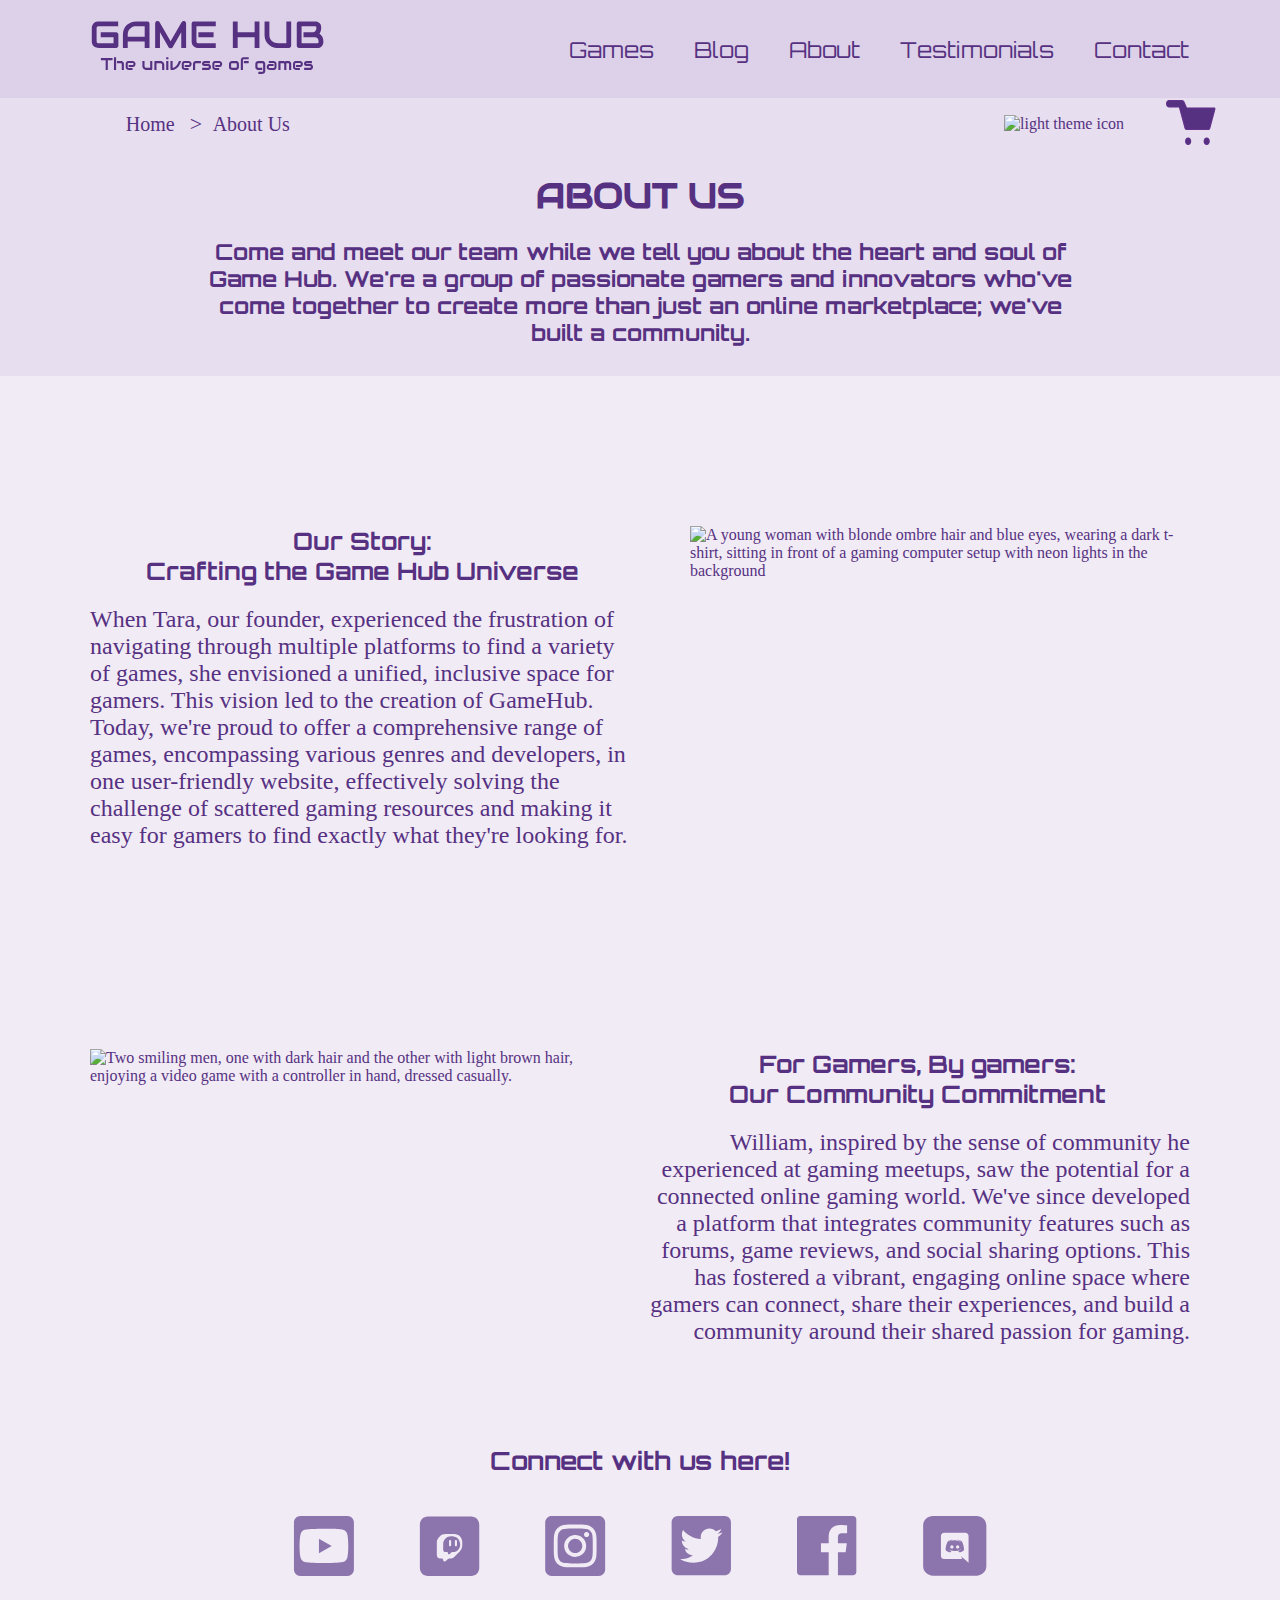
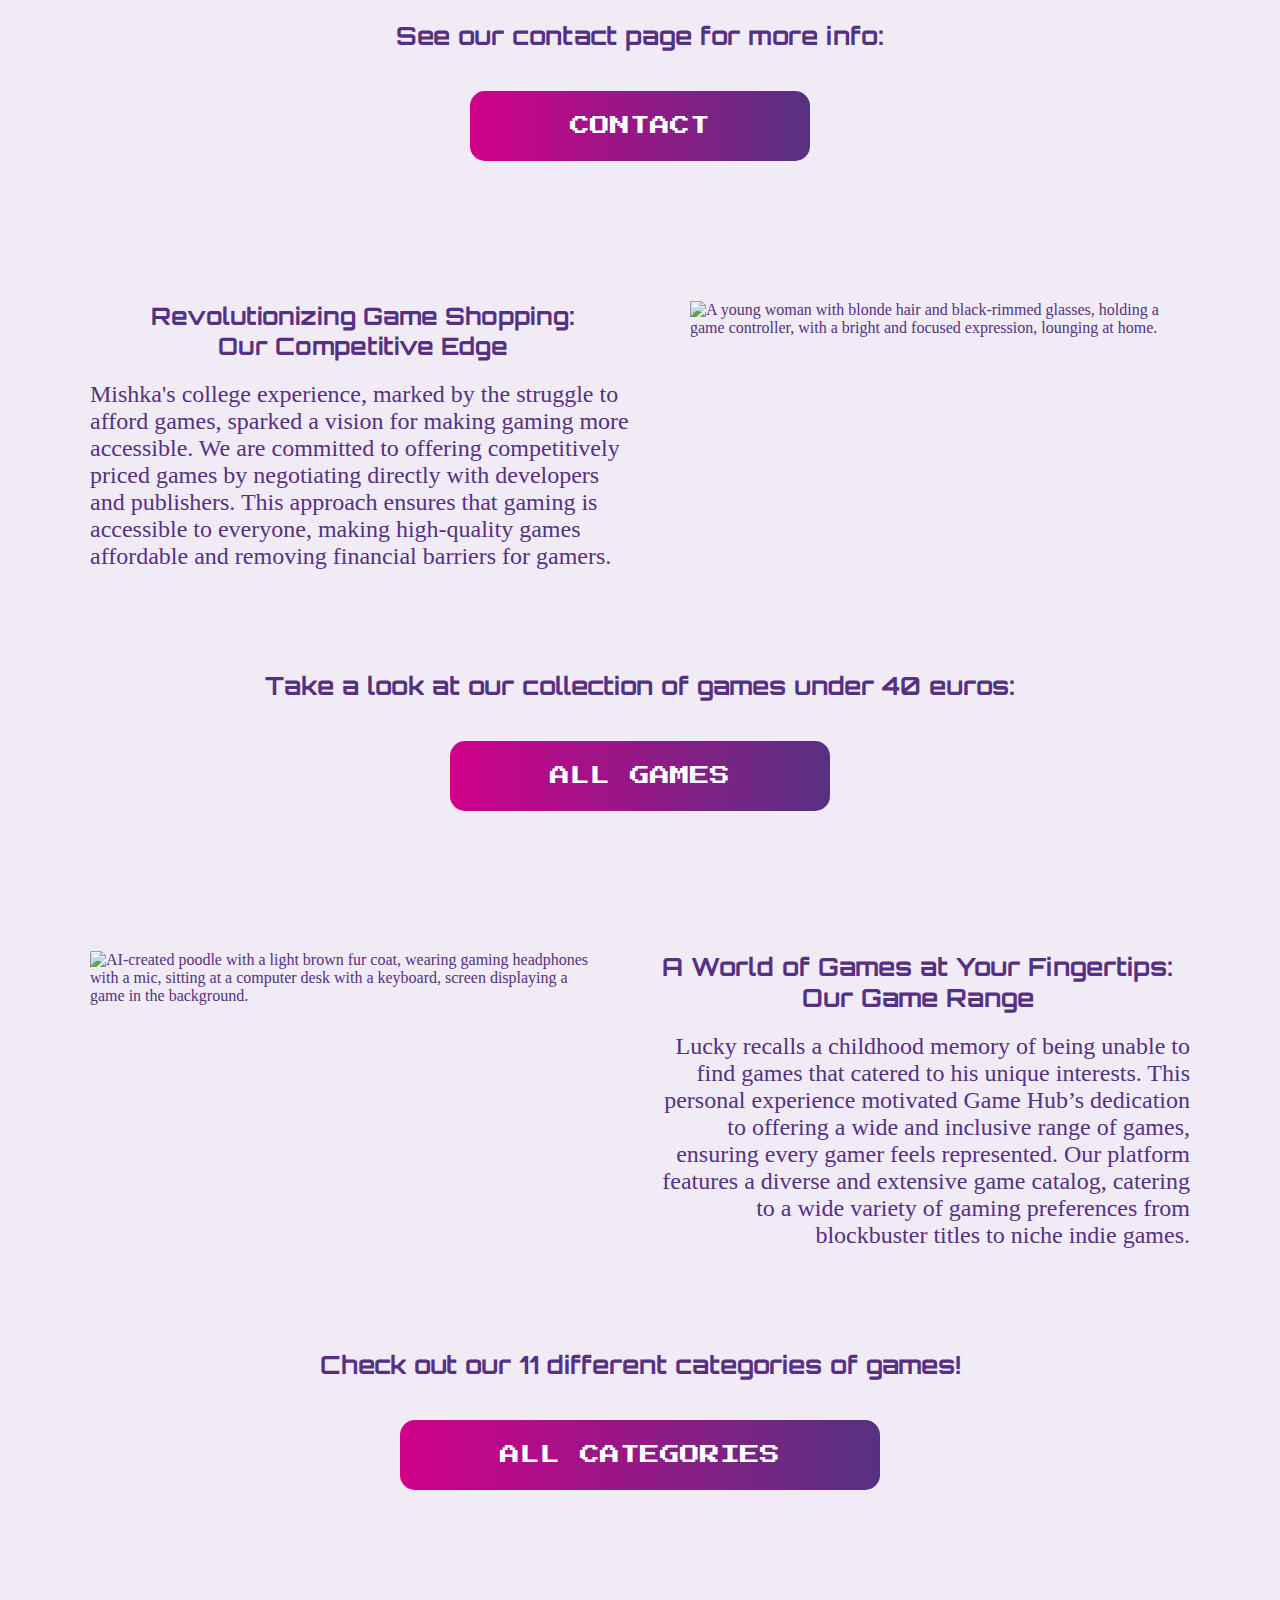
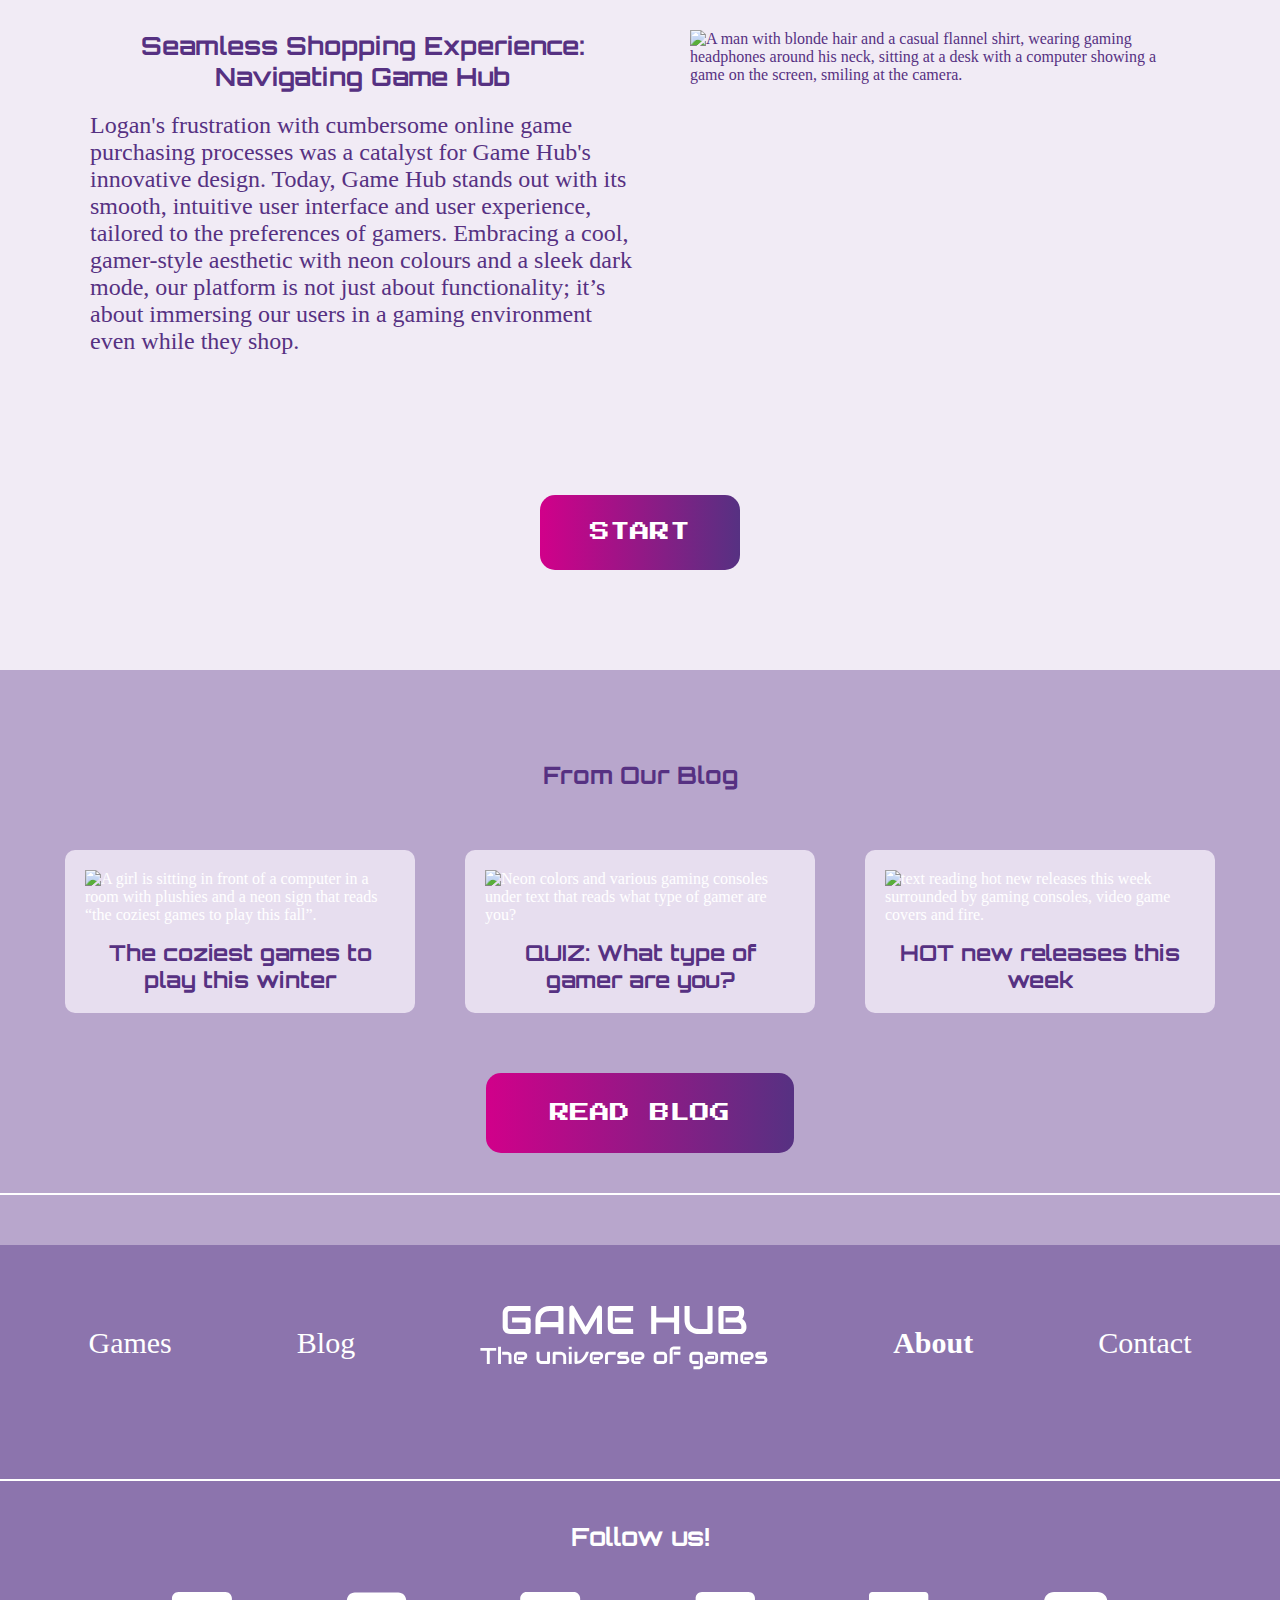
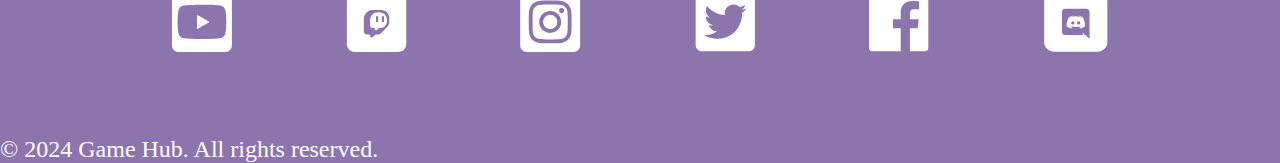
==== commit 0f1c299a: "tweaks" ====
--- a/about-us.html
+++ b/about-us.html
@@ -31,12 +31,14 @@
     <script defer src="reviewCard.js"></script>
     <script defer src="reviewsAnchorTag.js"></script>
     <script defer src="themeToggle.js"></script>
+    <script defer src="gameFilter.js"></script>
     <script defer src="cart.js"></script>
+    <script defer src="/themeSwitcherTest/themeSwitcherTest.js"></script>
 
 
   </head>
 
-  <body>
+  <body class="games-page">
     <script>
       /*to prevent Firefox FOUC, this must be here*/
       let FF_FOUC_FIX;
@@ -51,6 +53,7 @@
         />
       </div>
     </div>
+
     <!-- 1. Navigation Bar -->
     <nav class="navbar navbar__primary" role="navigation">
       <div class="navbar__content">
@@ -127,7 +130,6 @@
           <li><a href="testimonials.html">Testimonials</a></li>
           <li><a href="contact.html">Contact</a></li>
         </ul>
-
       </div>
     </nav>
 
@@ -145,36 +147,130 @@
 
     <!-- 2. Breadcrumbs -->
     <nav class="breadcrumbs" aria-label="Breadcrumb">
-      <div class="navbar__content">
+      <div class="navbar__content-second-row">
         <ol id="breadcrumb-list" class="breadcrumbs__list">
           <!-- Dynamic breadcrumbs will be inserted here -->
         </ol>
-        <div class="toggle-container">
-          <input type="checkbox" id="themeToggle" class="toggle-checkbox" />
-          <label for="themeToggle" class="toggle-label">
-            <div class="toggle-handle">
-              <img
-                src="assets/images/icons8/icons8-moon-96.png"
-                alt="Dark Mode Icon"
-                class="dark-mode-icon"
-              />
-              <img
-                src="assets/images/icons8/icons8-sun-96 (1).png"
-                alt="Light Mode Icon"
-                class="light-mode-icon"
-              />
-            </div>
-          </label>
-        <button id="cart-icon" class="cart-icon">
-          <svg xmlns="http://www.w3.org/2000/svg" width="50" height="45" viewBox="0 0 50 45" fill="">
-            <path d="M2.63455 0.0152132C1.81515 0.174289 1.08138 0.721805 0.59468 1.53731C0.107977 2.35282 -0.0917951 3.36952 0.0393099 4.36374C0.170415 5.35797 0.621658 6.24828 1.29377 6.83882C1.96588 7.42936 2.80381 7.67175 3.62322 7.51268H12.8919L13.4481 9.38704L15.9815 18.7589L18.515 28.1307C18.7621 29.1054 19.8126 30.0051 20.6159 30.0051H42.2429C43.108 30.0051 44.0967 29.1054 44.3438 28.1307L49.3489 9.38704C49.5961 8.41237 49.2254 7.51268 48.3603 7.51268H20.9248L18.5768 2.1145C18.3267 1.49491 17.9405 0.971069 17.4608 0.600672C16.9811 0.230274 16.4264 0.0276854 15.8579 0.0152132L3.49963 0.0152132C3.31464 -0.00507108 3.12851 -0.00507108 2.94351 0.0152132C2.82004 0.00620817 2.69623 0.00620817 2.57276 0.0152132L2.63455 0.0152132ZM22.1607 37.5025C20.4305 37.5025 19.0711 39.152 19.0711 41.2513C19.0711 43.3506 20.4305 45 22.1607 45C23.8908 45 25.2502 43.3506 25.2502 41.2513C25.2502 39.152 23.8908 37.5025 22.1607 37.5025ZM40.6981 37.5025C38.968 37.5025 37.6086 39.152 37.6086 41.2513C37.6086 43.3506 38.968 45 40.6981 45C42.4283 45 43.7877 43.3506 43.7877 41.2513C43.7877 39.152 42.4283 37.5025 40.6981 37.5025Z" fill=""/>
-            <path d="M2.7154 0.508906C2.77933 0.50757 2.84328 0.509231 2.90714 0.513889L2.95265 0.517208L2.99801 0.512235C3.14678 0.495922 3.29636 0.495922 3.44514 0.512235L3.4723 0.515213H3.49963H15.8522C16.3049 0.526295 16.7557 0.687933 17.1552 0.996428C17.5576 1.30712 17.8928 1.75572 18.1131 2.30165L18.1129 2.30172L18.1183 2.31394L20.4663 7.71212L20.5971 8.01268H20.9248H48.3603C48.586 8.01268 48.7295 8.11411 48.8227 8.30438C48.9277 8.51855 48.9664 8.85907 48.865 9.26134C48.8647 9.26227 48.8645 9.26321 48.8643 9.26414L43.8608 28.0017L43.8607 28.0017L43.8592 28.0078C43.7638 28.3839 43.5159 28.7697 43.191 29.0613C42.8608 29.3578 42.5113 29.5051 42.2429 29.5051H20.6159C20.3824 29.5051 20.0322 29.3617 19.6873 29.0581C19.3505 28.7616 19.093 28.3759 18.9996 28.0078L18.9997 28.0078L18.9976 28.0002L16.4642 18.6284L13.9307 9.25656L13.9309 9.25653L13.9274 9.24482L13.3713 7.37046L13.2651 7.01268H12.8919H3.62322H3.57513L3.52793 7.02184C2.87268 7.14905 2.18928 6.96006 1.6238 6.46321C1.05379 5.96238 0.652341 5.18808 0.535019 4.29838C0.417747 3.40906 0.598399 2.50673 1.02403 1.79355C1.44585 1.08676 2.06102 0.640681 2.7154 0.508906ZM19.5711 41.2513C19.5711 39.3333 20.7928 38.0025 22.1607 38.0025C23.5286 38.0025 24.7502 39.3333 24.7502 41.2513C24.7502 43.1692 23.5286 44.5 22.1607 44.5C20.7928 44.5 19.5711 43.1692 19.5711 41.2513ZM38.1086 41.2513C38.1086 39.3333 39.3302 38.0025 40.6981 38.0025C42.066 38.0025 43.2877 39.3333 43.2877 41.2513C43.2877 43.1692 42.066 44.5 40.6981 44.5C39.3302 44.5 38.1086 43.1692 38.1086 41.2513Z" stroke="#F15BF4" stroke-opacity="0.1"/>
-          </svg>
-          <span id="cartItemCount" class="cart-item-count">0</span>
-        </button>          
-        </div>
-
+        <div id="theme-display" class="theme-display">
+          <img src="themeSwitcherTest/assets/icons/icons8-sun-96 (1).png" alt="Current Theme" id="current-theme-icon">
+           <div id="theme-picker" class="theme-picker">
+            <div class="theme-option" data-theme="light" data-icon="themeSwitcherTest/assets/icons/icons8-sun-96 (1).png">
+              <img src="themeSwitcherTest/assets/icons/icons8-sun-96 (1).png" alt="Light theme icon">
+              <span class="theme-details">
+                  <span class="theme-name">Day</span>
+                  <div class="color-preview-wrapper">
+                      <div class="day-primary color-preview"></div>
+                      <div class="day-secondary color-preview"></div>
+                      <div class="day-accent color-preview"></div>
+                  </div>
+              </span>
+          </div>
+          
+          <div class="theme-option" data-theme="dark" data-icon="themeSwitcherTest/assets/icons/icons8-moon-96.png">
+              <img src="themeSwitcherTest/assets/icons/icons8-moon-96.png" alt="Dark theme icon">
+              <span class="theme-details">
+                  <span class="theme-name">Night</span>
+                  <div class="color-preview-wrapper">
+                    <div class="night-primary color-preview"></div> 
+                    <div class="night-secondary color-preview"></div> 
+                    <div class="night-accent color-preview"></div>
+                  </div>
+              </span>
+          </div>
+          
+          <div class="theme-option" data-theme="nature" data-icon="themeSwitcherTest/assets/icons/icons8-leaf-96.png">
+              <img src="themeSwitcherTest/assets/icons/icons8-leaf-96.png" alt="Nature theme icon">
+              <span class="theme-details">
+                  <span class="theme-name">Nature</span>
+                  <div class="color-preview-wrapper">
+                    <div class="nature-primary color-preview"></div> 
+                    <div class="nature-secondary color-preview"></div> 
+                    <div class="nature-accent color-preview"></div>
+                  </div>
+              </span>
+          </div>
+          
+          <div class="theme-option" data-theme="pink" data-icon="themeSwitcherTest/assets/icons/icons8-sakura-96.png">
+              <img src="themeSwitcherTest/assets/icons/icons8-sakura-96.png" alt="Pink theme icon">
+              <span class="theme-details">
+                  <span class="theme-name">Pink</span>
+                  <div class="color-preview-wrapper">
+                    <div class="pink-primary color-preview"></div> 
+                    <div class="pink-secondary color-preview"></div> 
+                    <div class="pink-accent color-preview"></div>                    
+                  </div>
+              </span>
+          </div>
+          
+          <div class="theme-option" data-theme="pastel" data-icon="themeSwitcherTest/assets/icons/icons8-butterfly-96.png">
+              <img src="themeSwitcherTest/assets/icons/icons8-butterfly-96.png" alt="Pastel theme icon">
+              <span class="theme-details">
+                  <span class="theme-name">Pastel</span>
+                  <div class="color-preview-wrapper">
+                    <div class="pastel-primary color-preview"></div> 
+                    <div class="pastel-secondary color-preview"></div> 
+                    <div class="pastel-accent color-preview"></div>                    
+                  </div>
+              </span>
+          </div>
+          
+          <div class="theme-option" data-theme="black" data-icon="themeSwitcherTest/assets/icons/icons8-black-jaguar-96.png">
+              <img src="themeSwitcherTest/assets/icons/icons8-black-jaguar-96.png" alt="Black theme icon">
+              <span class="theme-details">
+                  <span class="theme-name">Black</span>
+                  <div class="color-preview-wrapper">
+                    <div class="black-primary color-preview"></div> 
+                    <div class="black-secondary color-preview"></div> 
+                    <div class="black-accent color-preview"></div>                    
+                  </div>
+              </span>
+          </div>
+          
+          <div class="theme-option" data-theme="white" data-icon="themeSwitcherTest/assets/icons/icons8-bear-96.png">
+              <img src="themeSwitcherTest/assets/icons/icons8-bear-96.png" alt="White theme icon">
+              <span class="theme-details">
+                  <span class="theme-name">White</span>
+                  <div class="color-preview-wrapper">
+                    <div class="white-primary color-preview"></div> 
+                    <div class="white-secondary color-preview"></div> 
+                    <div class="white-accent color-preview"></div>                    
+                  </div>
+              </span>
+          </div>
+          
+          <div class="theme-option" data-theme="neon" data-icon="themeSwitcherTest/assets/icons/icons8-game-controller-96.png">
+              <img src="themeSwitcherTest/assets/icons/icons8-game-controller-96.png" alt="Neon theme icon">
+              <span class="theme-details">
+                  <span class="theme-name">Neon</span>
+                  <div class="color-preview-wrapper">
+                    <div class="neon-primary color-preview"></div> 
+                    <div class="neon-secondary color-preview"></div> 
+                    <div class="neon-accent color-preview"></div>                    
+                  </div>
+              </span>
+          </div>
+           </div>
       </div>
+      <button id="cart-icon" class="cart-icon">
+        <svg
+          xmlns="http://www.w3.org/2000/svg"
+          width="50"
+          height="45"
+          viewBox="0 0 50 45"
+          fill=""
+        >
+          <path
+            d="M2.63455 0.0152132C1.81515 0.174289 1.08138 0.721805 0.59468 1.53731C0.107977 2.35282 -0.0917951 3.36952 0.0393099 4.36374C0.170415 5.35797 0.621658 6.24828 1.29377 6.83882C1.96588 7.42936 2.80381 7.67175 3.62322 7.51268H12.8919L13.4481 9.38704L15.9815 18.7589L18.515 28.1307C18.7621 29.1054 19.8126 30.0051 20.6159 30.0051H42.2429C43.108 30.0051 44.0967 29.1054 44.3438 28.1307L49.3489 9.38704C49.5961 8.41237 49.2254 7.51268 48.3603 7.51268H20.9248L18.5768 2.1145C18.3267 1.49491 17.9405 0.971069 17.4608 0.600672C16.9811 0.230274 16.4264 0.0276854 15.8579 0.0152132L3.49963 0.0152132C3.31464 -0.00507108 3.12851 -0.00507108 2.94351 0.0152132C2.82004 0.00620817 2.69623 0.00620817 2.57276 0.0152132L2.63455 0.0152132ZM22.1607 37.5025C20.4305 37.5025 19.0711 39.152 19.0711 41.2513C19.0711 43.3506 20.4305 45 22.1607 45C23.8908 45 25.2502 43.3506 25.2502 41.2513C25.2502 39.152 23.8908 37.5025 22.1607 37.5025ZM40.6981 37.5025C38.968 37.5025 37.6086 39.152 37.6086 41.2513C37.6086 43.3506 38.968 45 40.6981 45C42.4283 45 43.7877 43.3506 43.7877 41.2513C43.7877 39.152 42.4283 37.5025 40.6981 37.5025Z"
+            fill=""
+          />
+          <path
+            d="M2.7154 0.508906C2.77933 0.50757 2.84328 0.509231 2.90714 0.513889L2.95265 0.517208L2.99801 0.512235C3.14678 0.495922 3.29636 0.495922 3.44514 0.512235L3.4723 0.515213H3.49963H15.8522C16.3049 0.526295 16.7557 0.687933 17.1552 0.996428C17.5576 1.30712 17.8928 1.75572 18.1131 2.30165L18.1129 2.30172L18.1183 2.31394L20.4663 7.71212L20.5971 8.01268H20.9248H48.3603C48.586 8.01268 48.7295 8.11411 48.8227 8.30438C48.9277 8.51855 48.9664 8.85907 48.865 9.26134C48.8647 9.26227 48.8645 9.26321 48.8643 9.26414L43.8608 28.0017L43.8607 28.0017L43.8592 28.0078C43.7638 28.3839 43.5159 28.7697 43.191 29.0613C42.8608 29.3578 42.5113 29.5051 42.2429 29.5051H20.6159C20.3824 29.5051 20.0322 29.3617 19.6873 29.0581C19.3505 28.7616 19.093 28.3759 18.9996 28.0078L18.9997 28.0078L18.9976 28.0002L16.4642 18.6284L13.9307 9.25656L13.9309 9.25653L13.9274 9.24482L13.3713 7.37046L13.2651 7.01268H12.8919H3.62322H3.57513L3.52793 7.02184C2.87268 7.14905 2.18928 6.96006 1.6238 6.46321C1.05379 5.96238 0.652341 5.18808 0.535019 4.29838C0.417747 3.40906 0.598399 2.50673 1.02403 1.79355C1.44585 1.08676 2.06102 0.640681 2.7154 0.508906ZM19.5711 41.2513C19.5711 39.3333 20.7928 38.0025 22.1607 38.0025C23.5286 38.0025 24.7502 39.3333 24.7502 41.2513C24.7502 43.1692 23.5286 44.5 22.1607 44.5C20.7928 44.5 19.5711 43.1692 19.5711 41.2513ZM38.1086 41.2513C38.1086 39.3333 39.3302 38.0025 40.6981 38.0025C42.066 38.0025 43.2877 39.3333 43.2877 41.2513C43.2877 43.1692 42.066 44.5 40.6981 44.5C39.3302 44.5 38.1086 43.1692 38.1086 41.2513Z"
+            stroke="#F15BF4"
+            stroke-opacity="0.1"
+          />
+        </svg>
+        <span id="cartItemCount" class="cart-item-count">0</span>
+      </button>
     </nav>
 
     <!-- 2. Page Header -->
